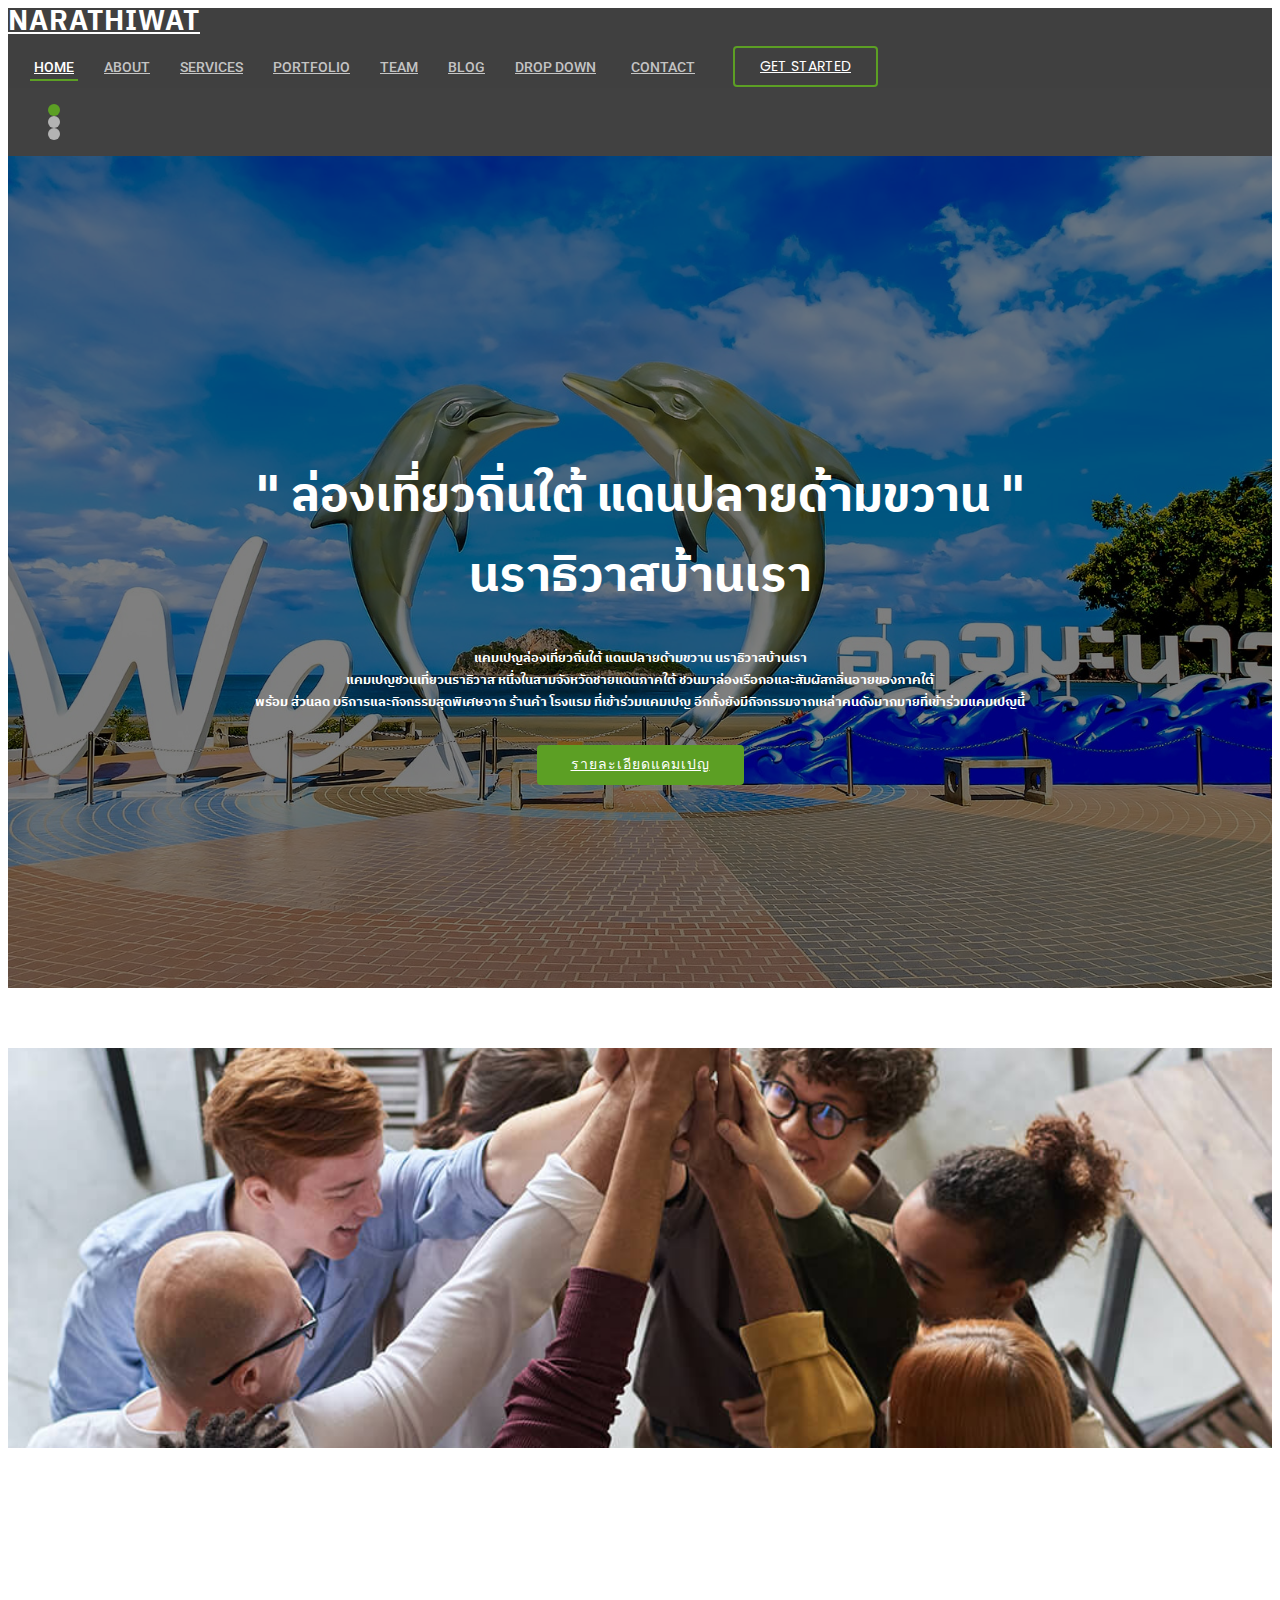
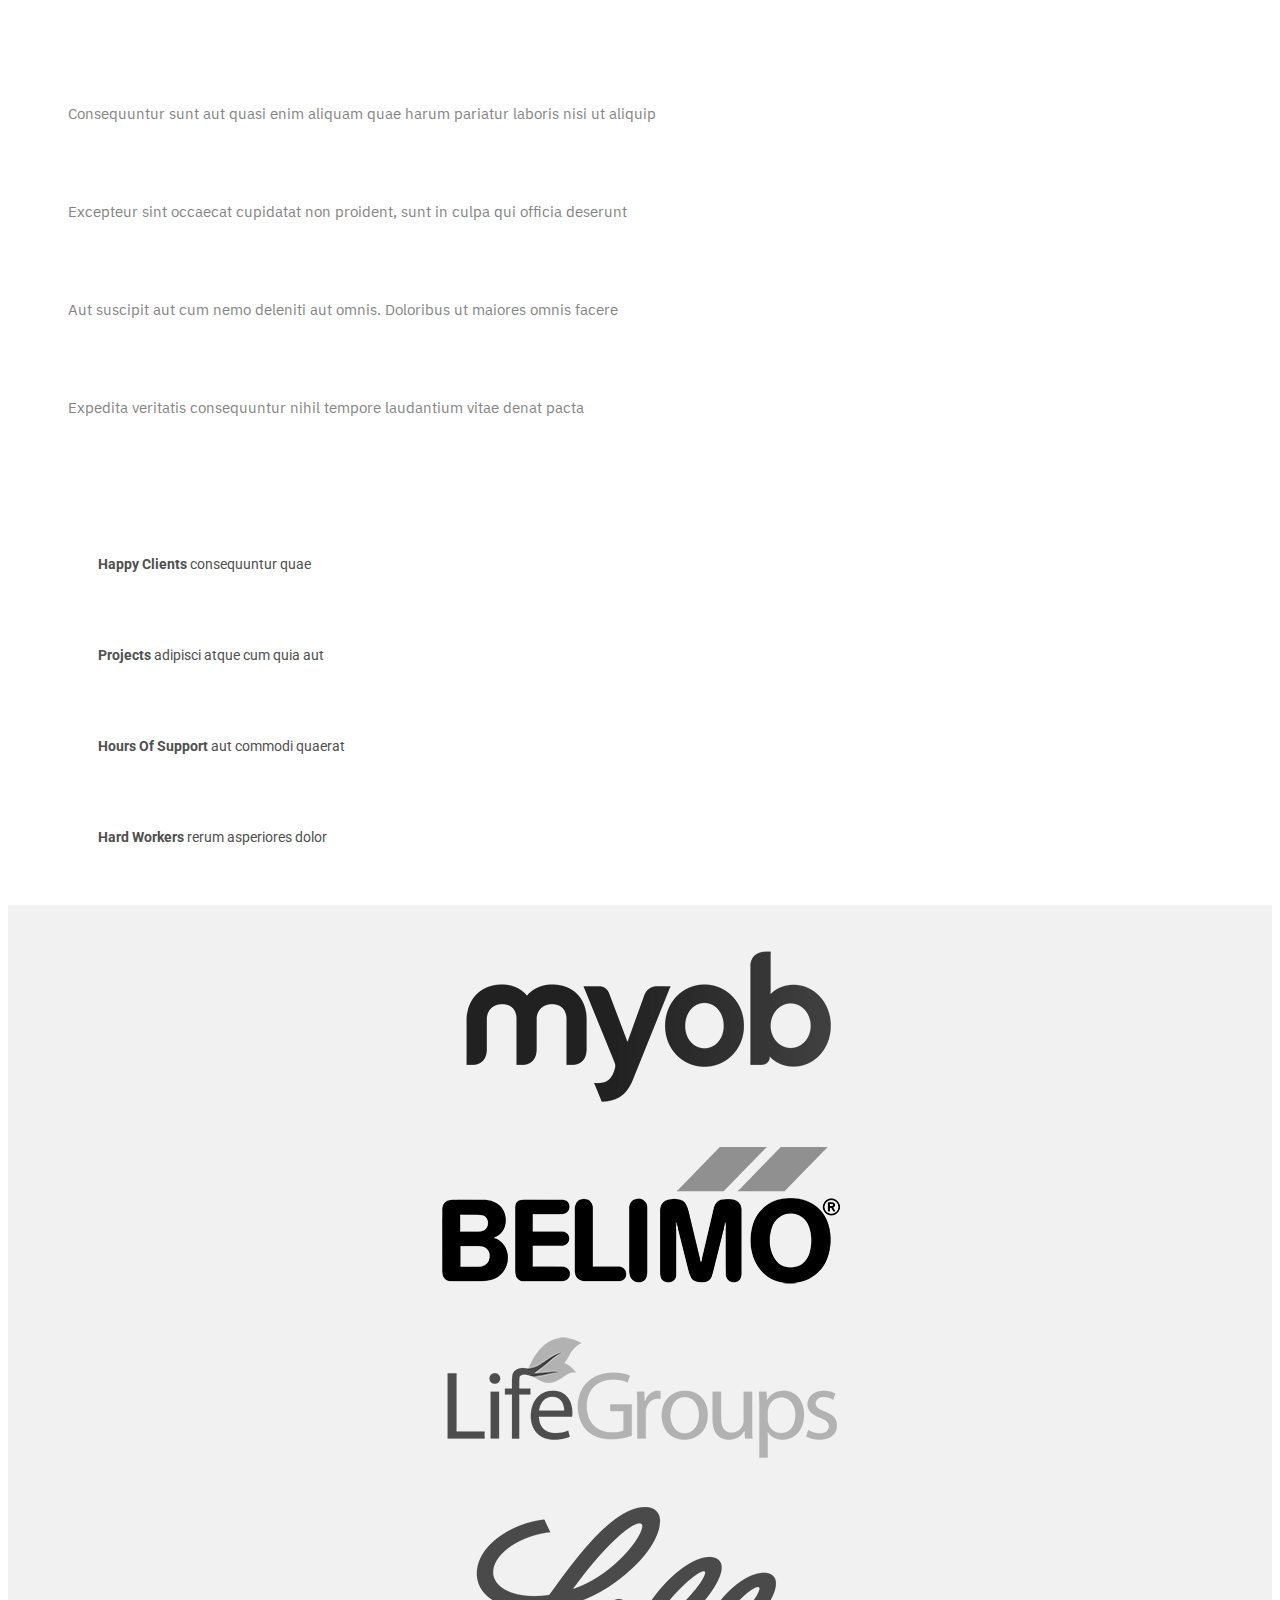
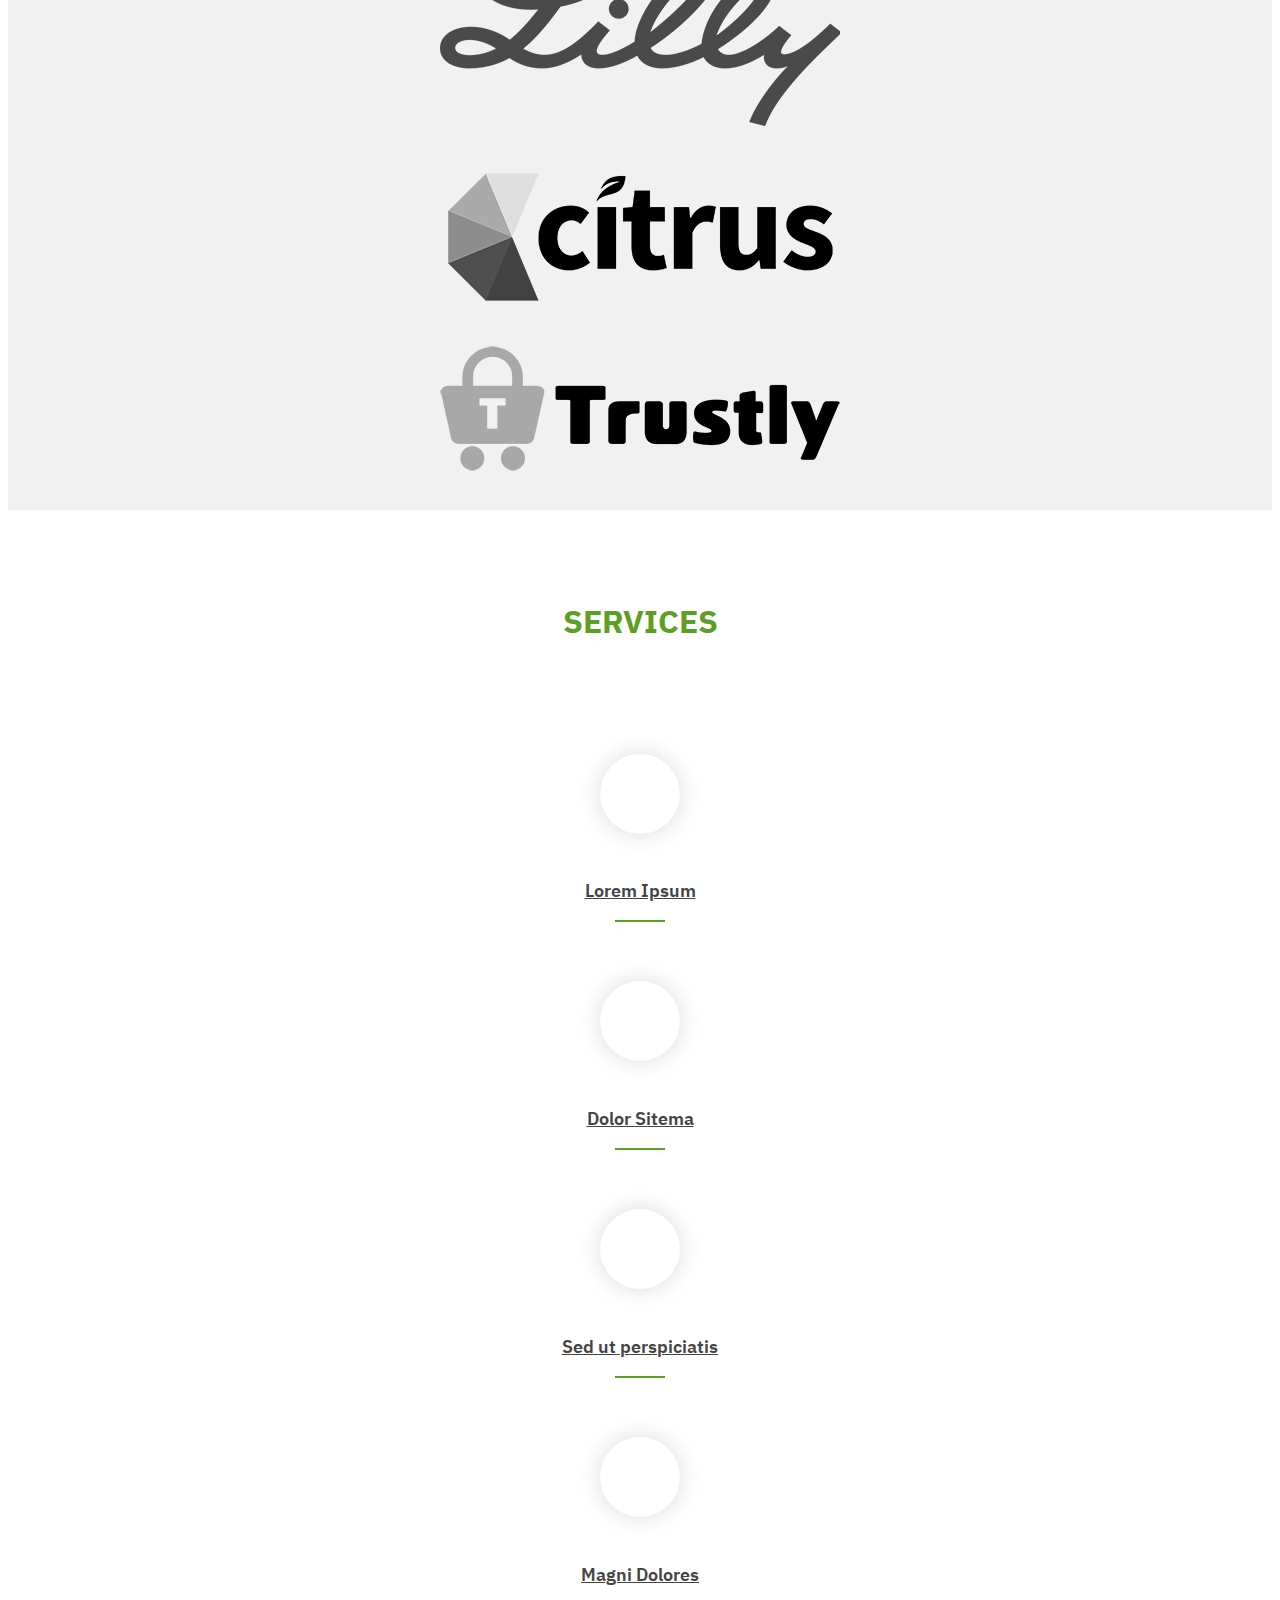
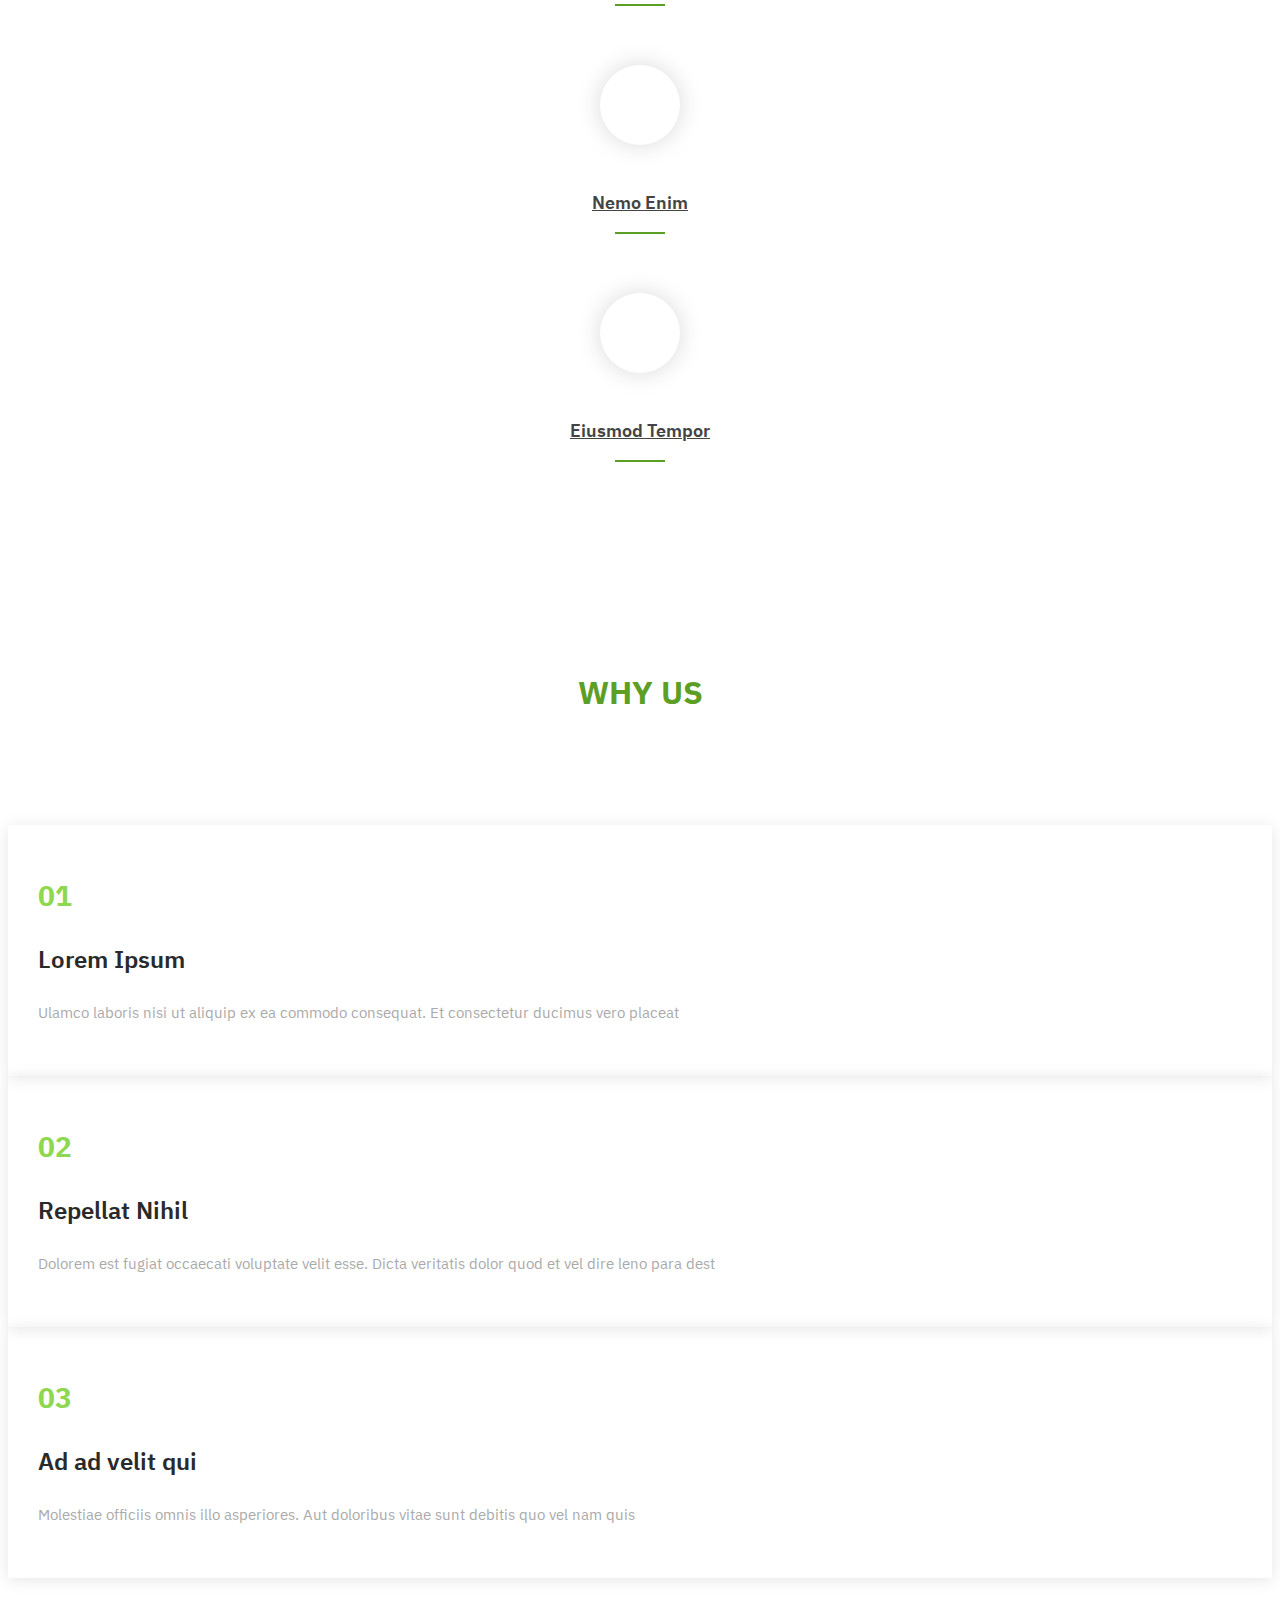
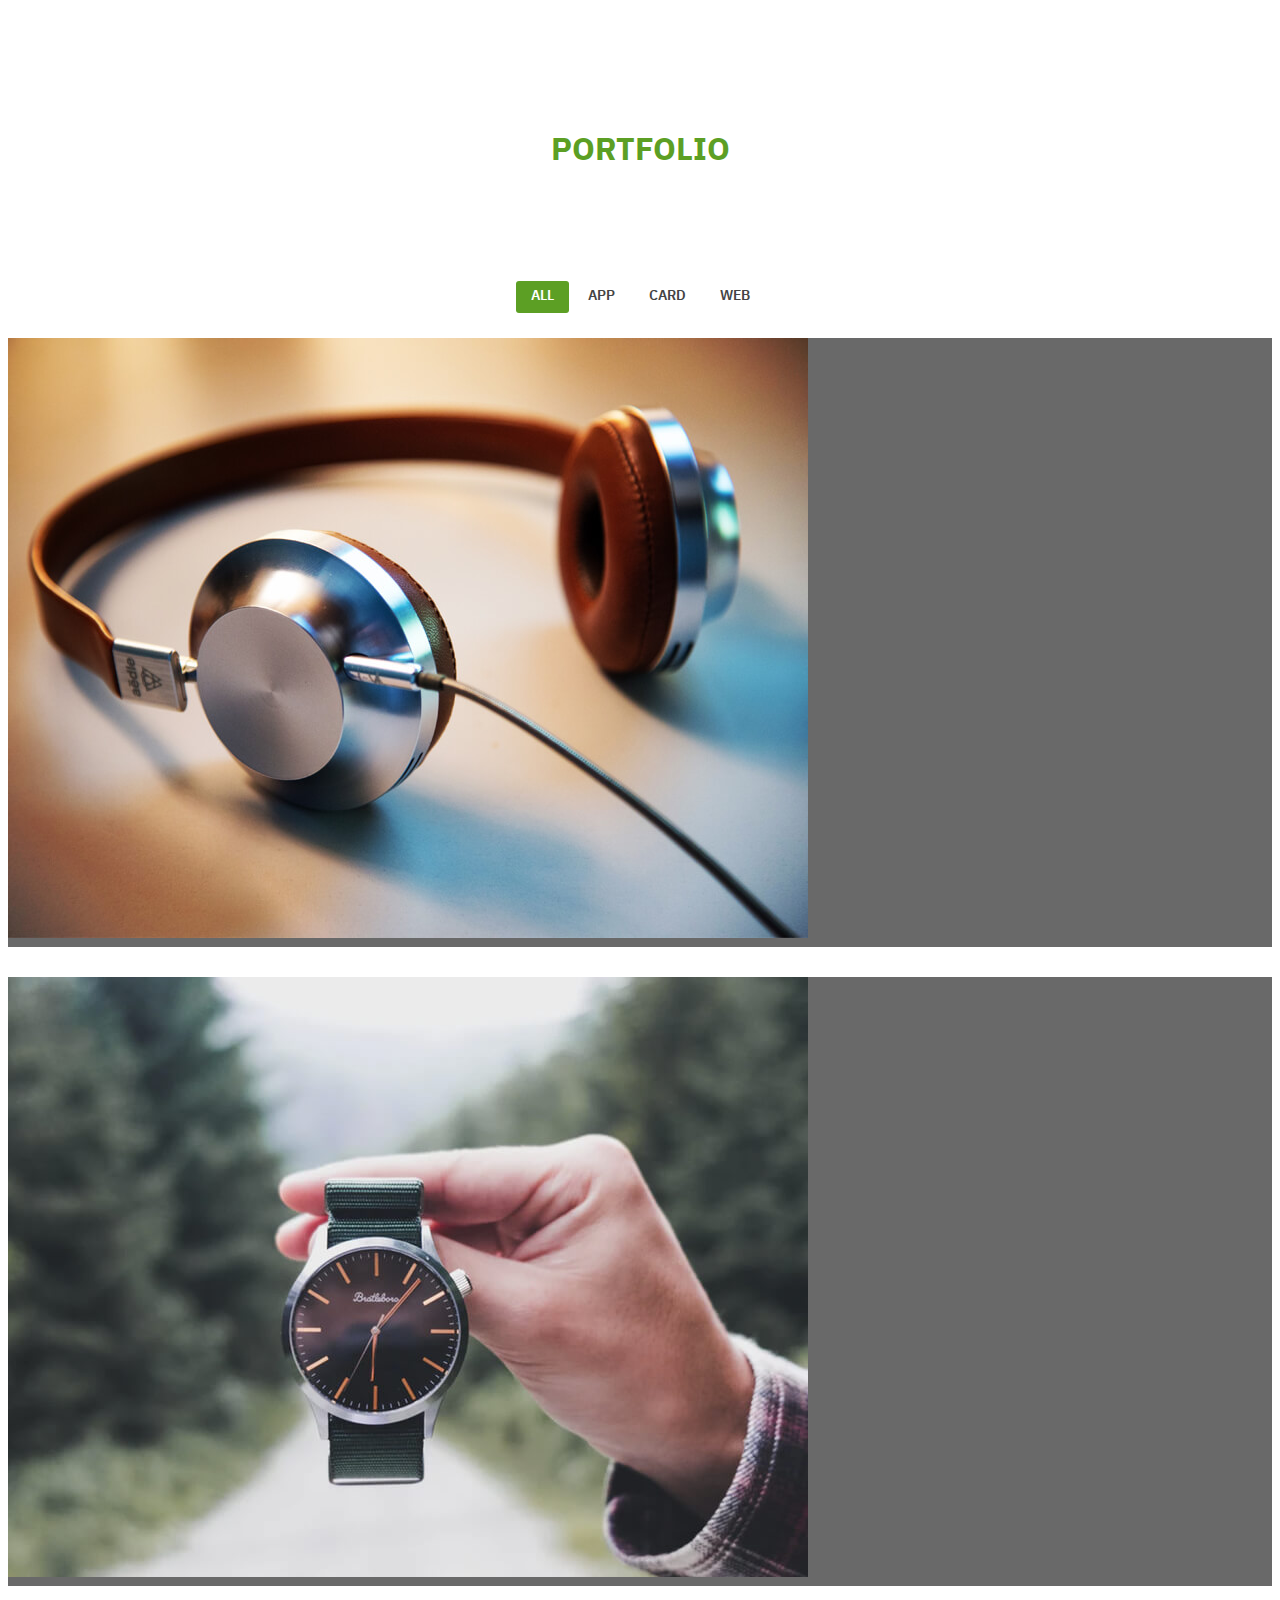
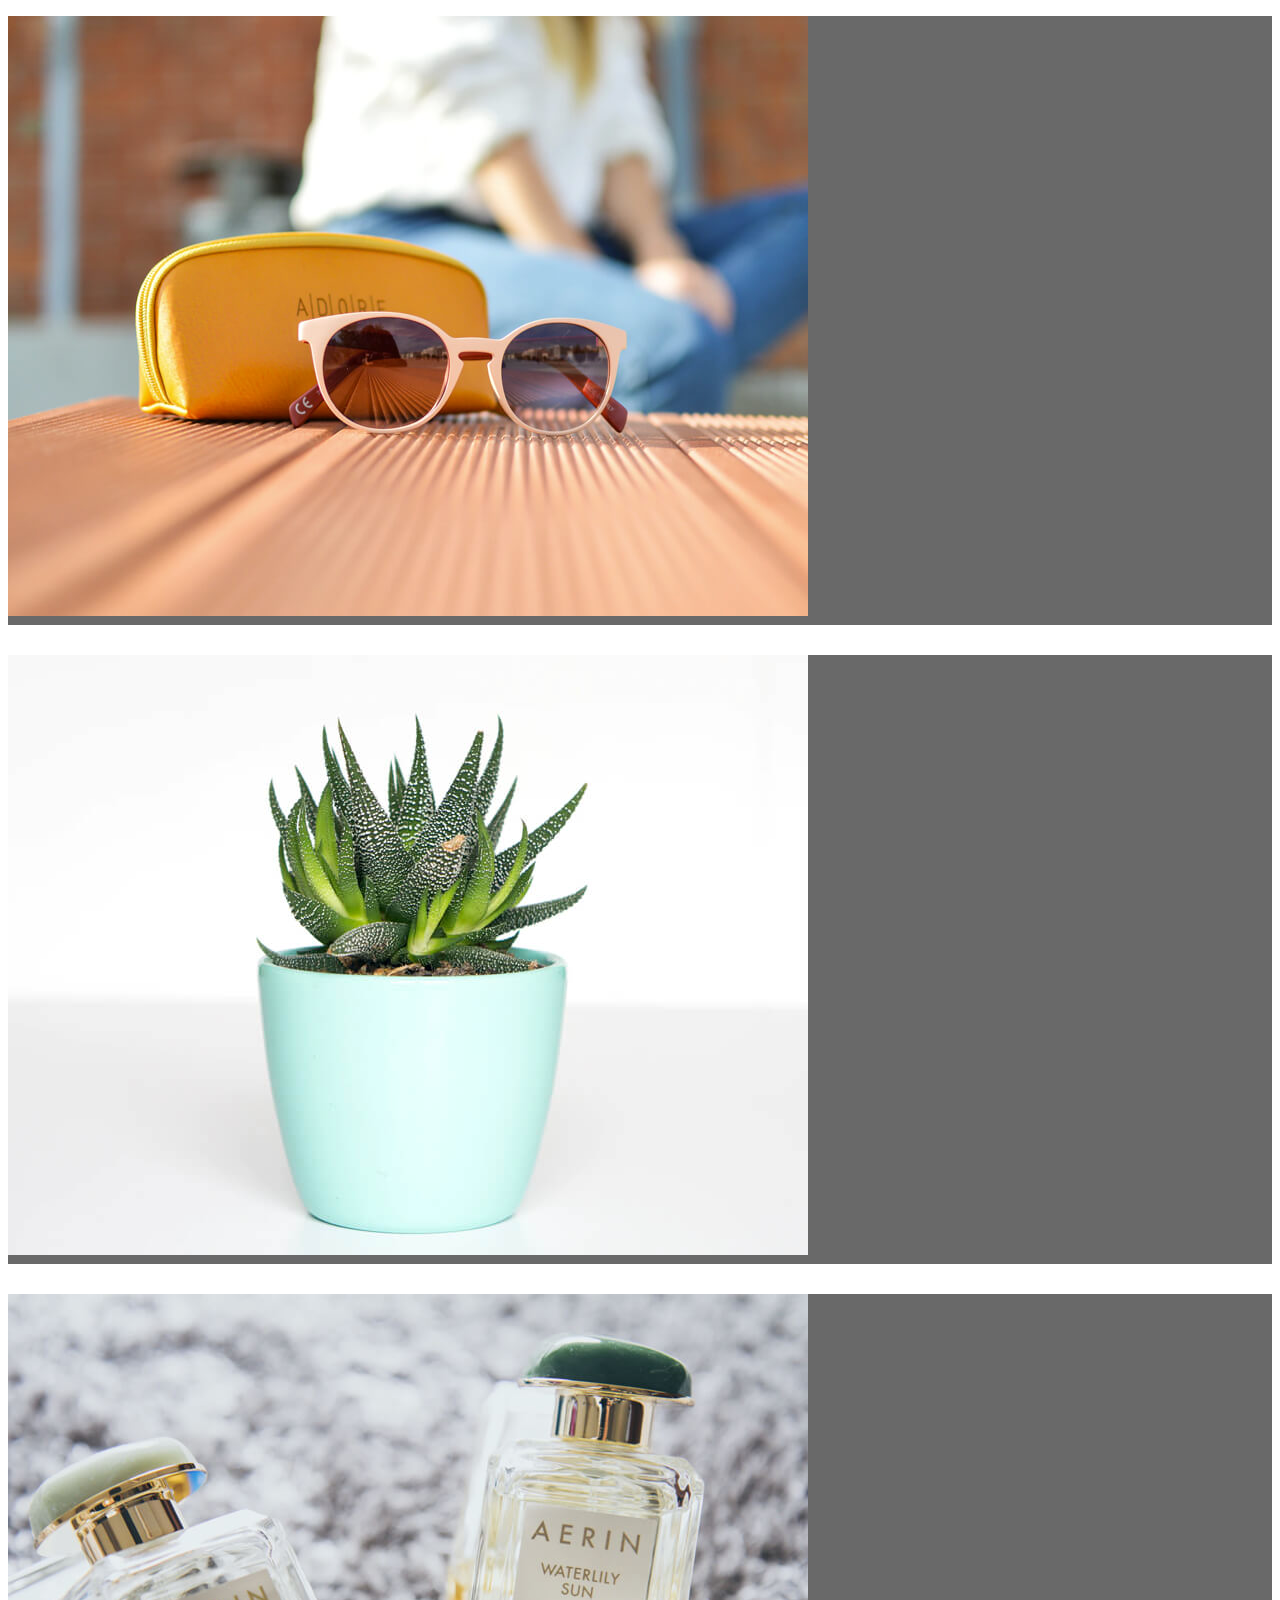
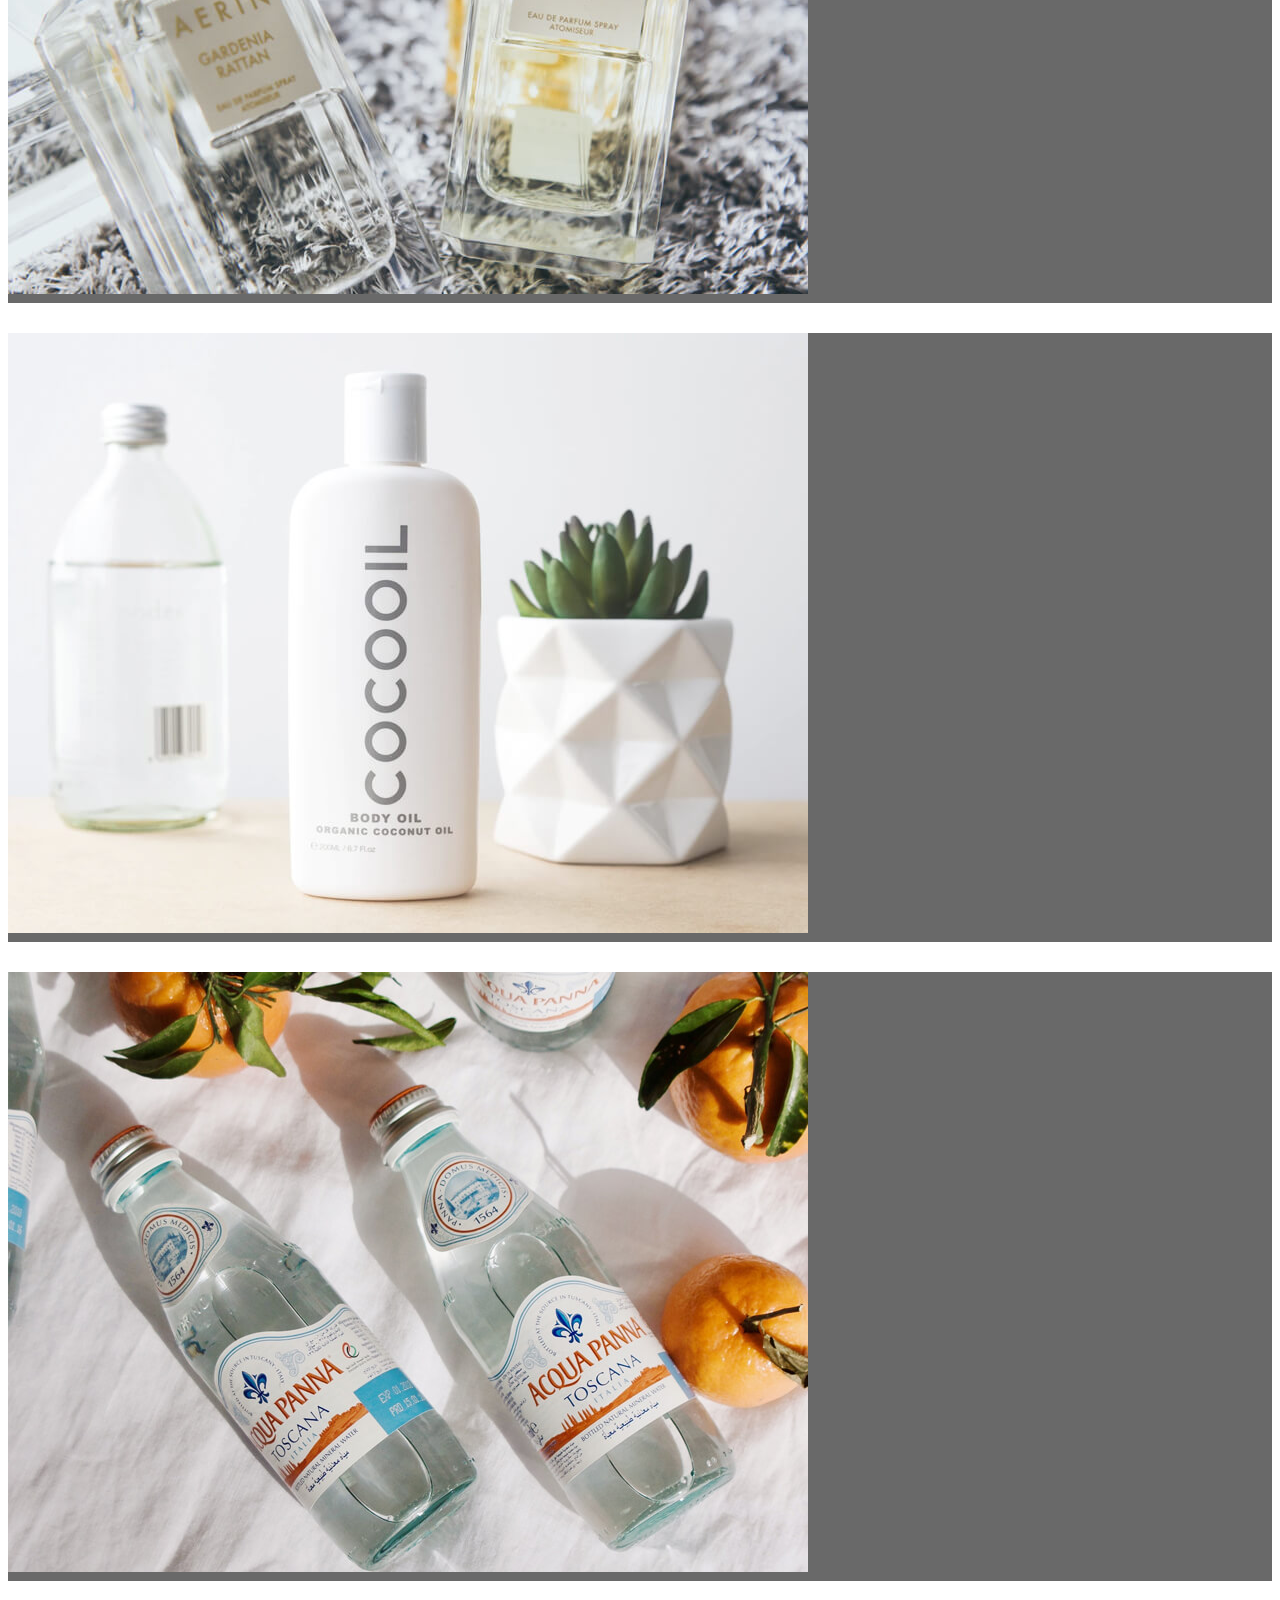
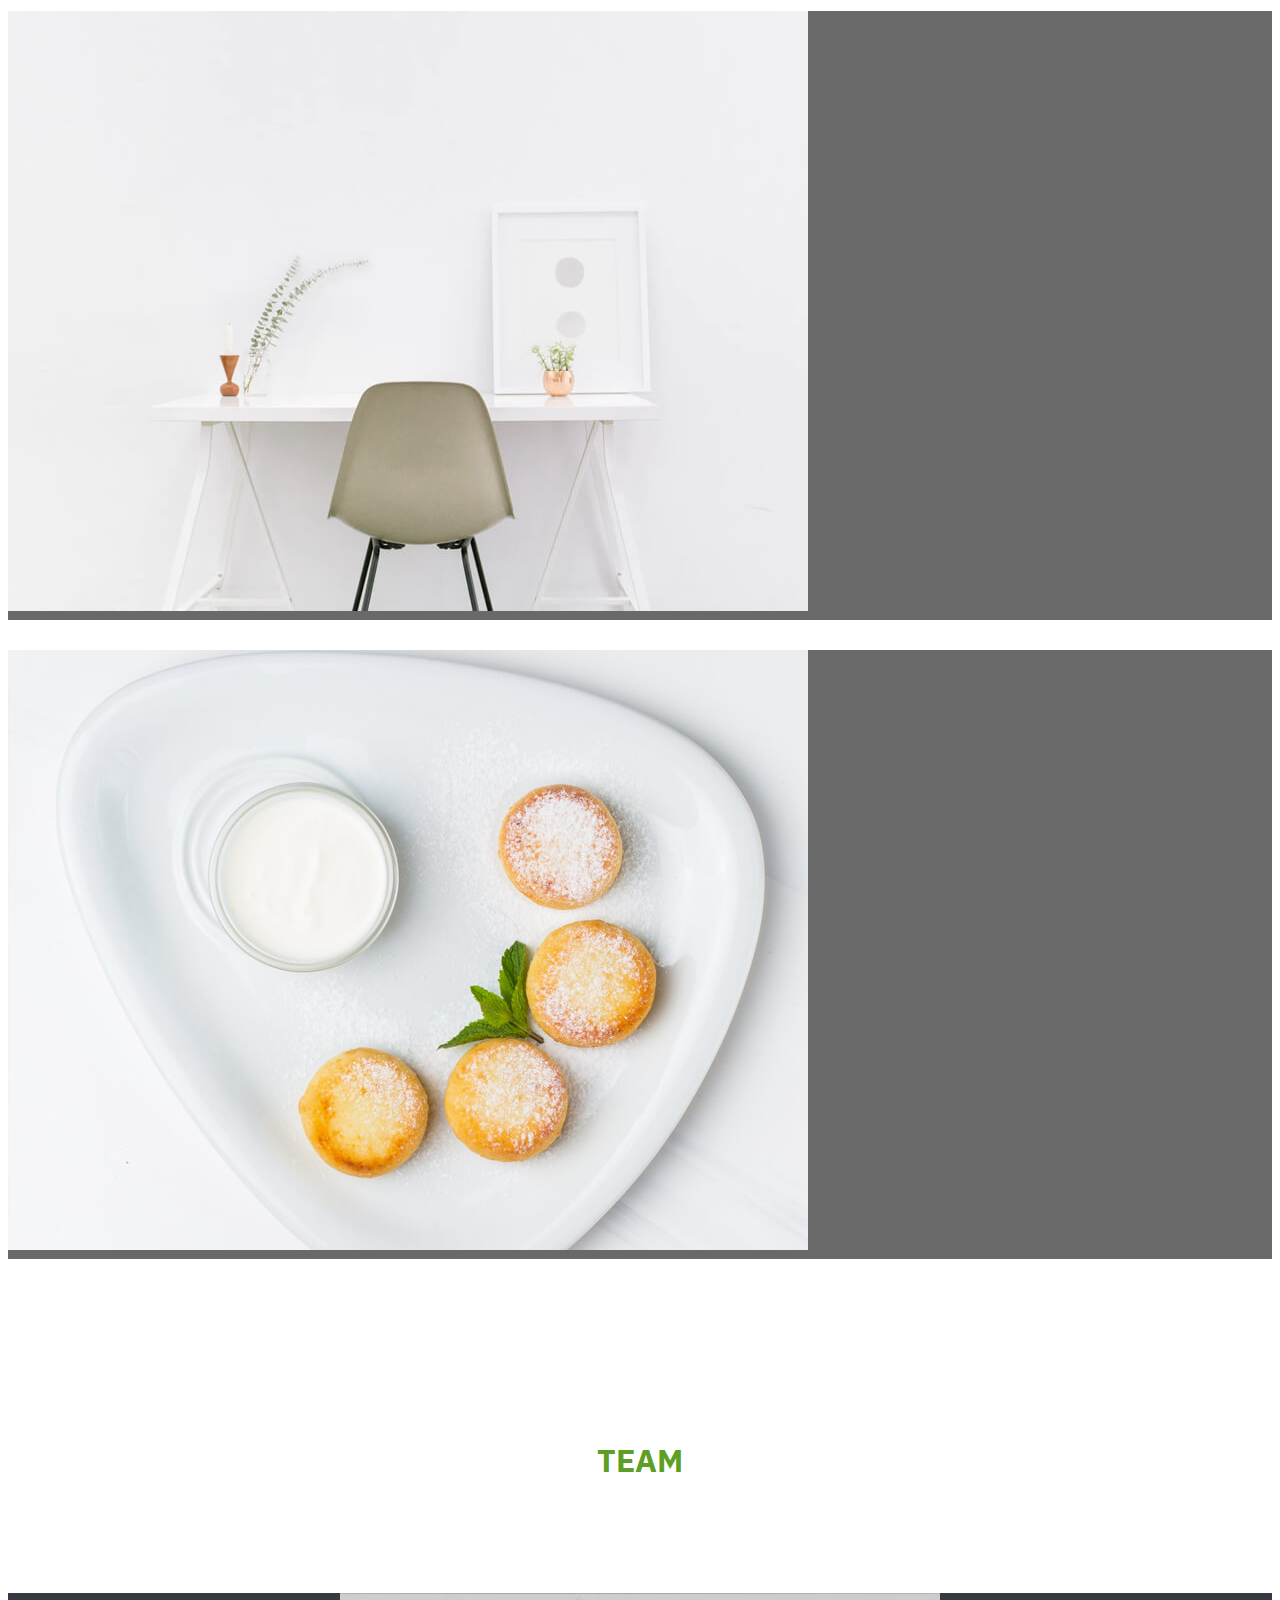
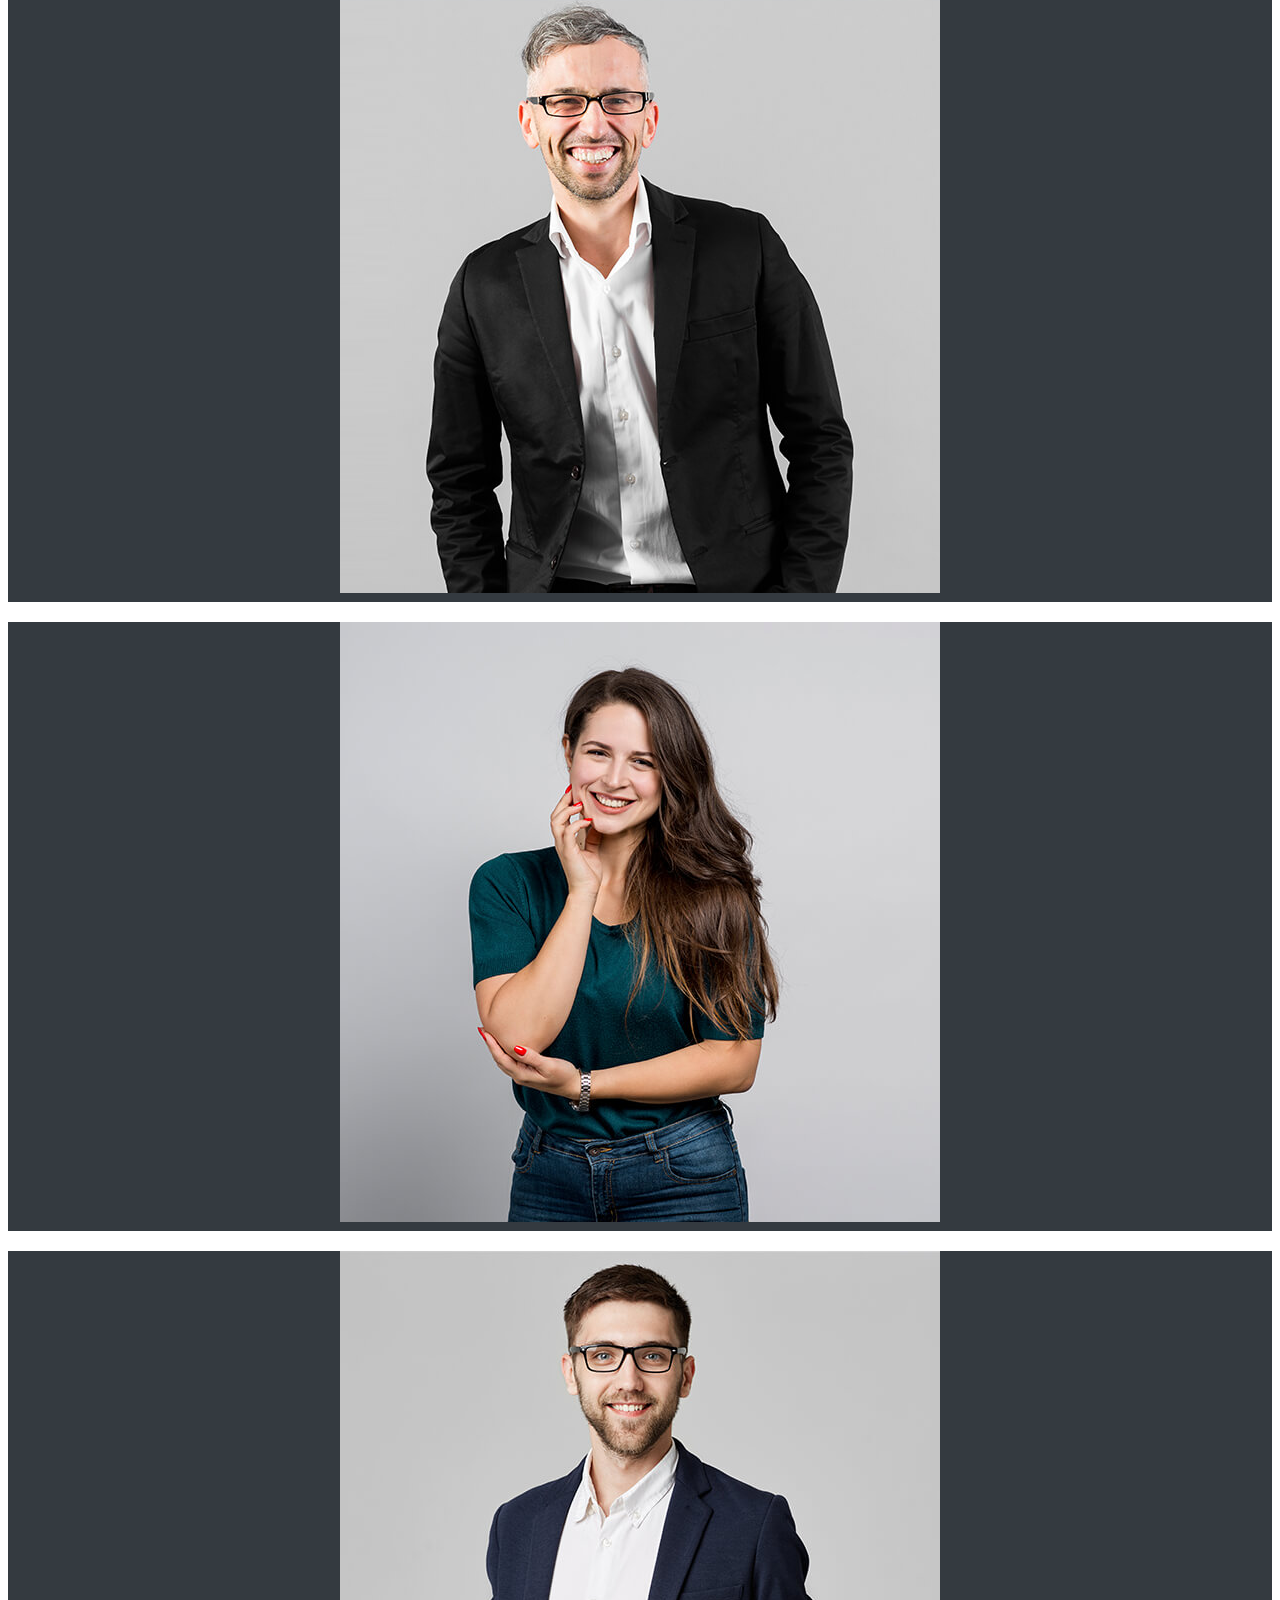
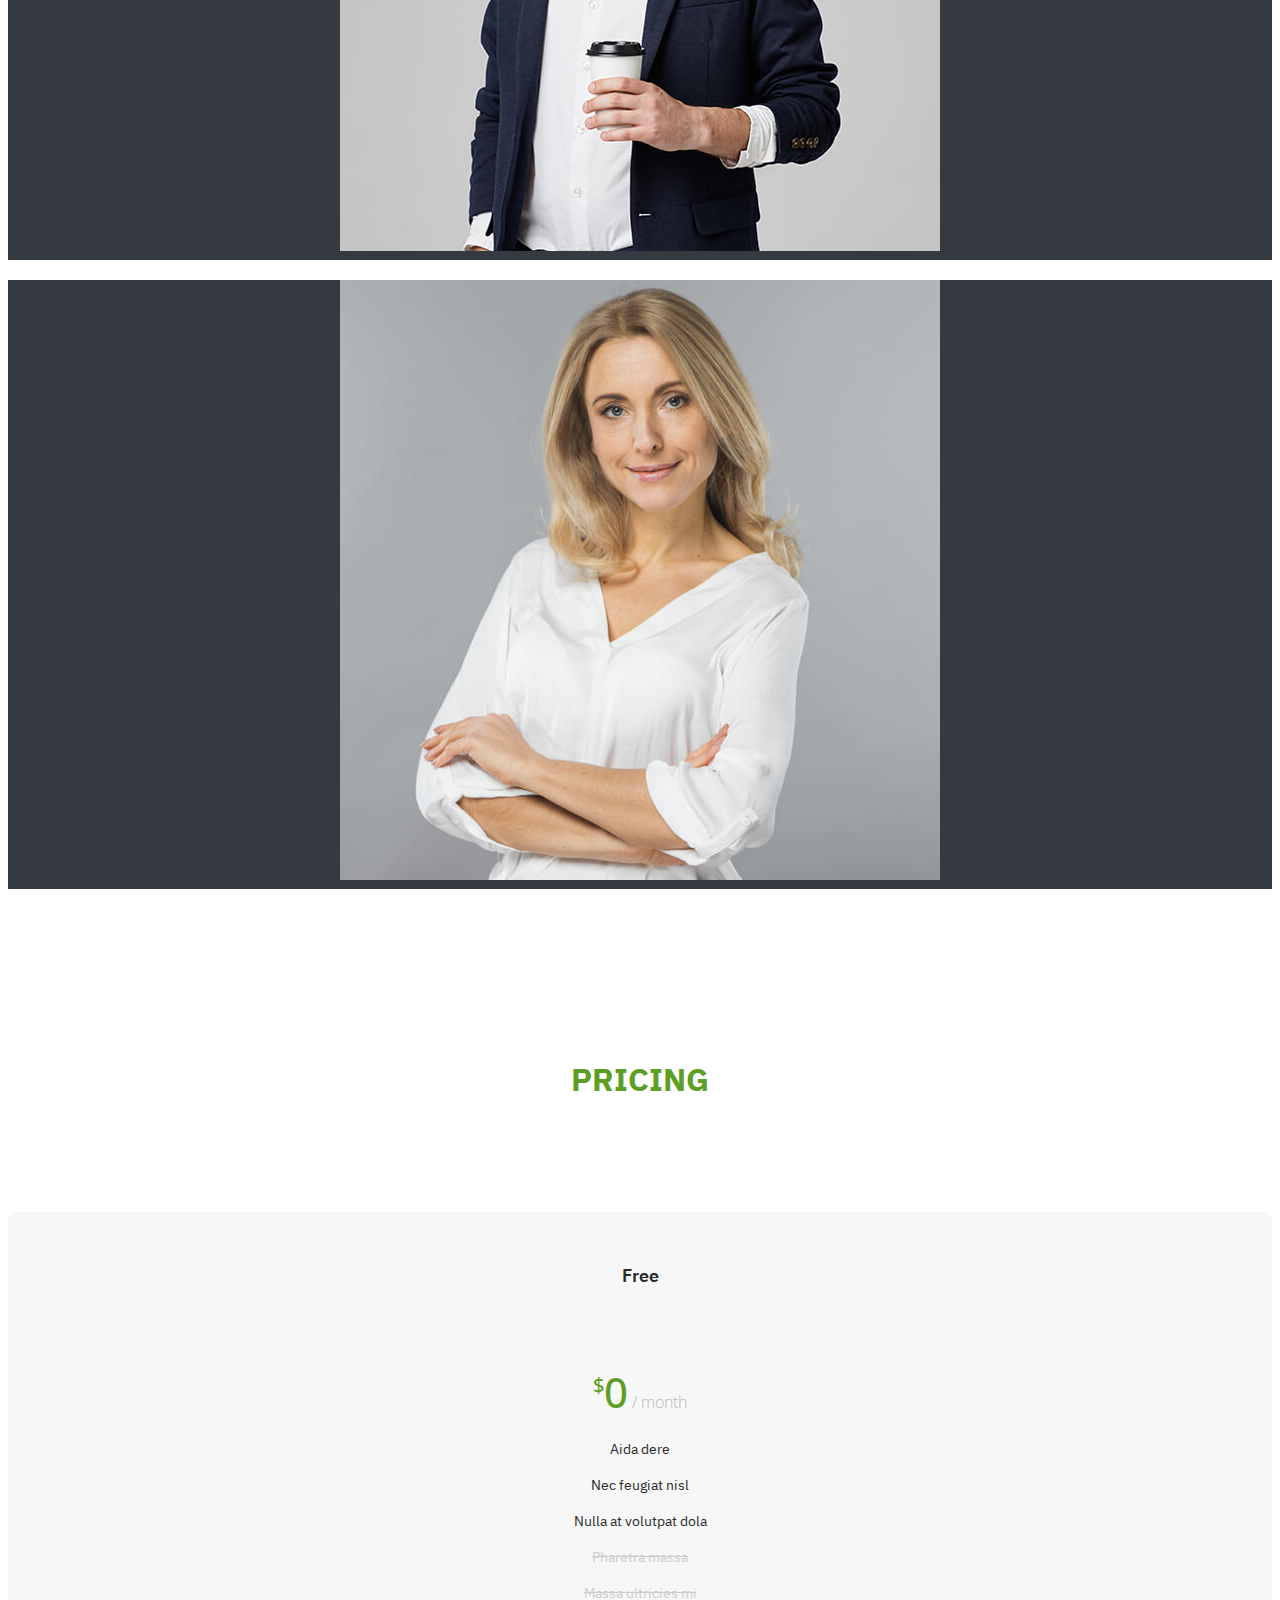
==== index.html @ 97e3cbc6 "Add files via upload" ====
<!DOCTYPE html>
<html lang="en">
  <head>
    <meta http-equiv="content-type" content="text/html; charset=utf-8">
    <meta content="width=device-width, initial-scale=1.0" name="viewport">
    <title>Groovin Bootstrap Template - Index</title>
    <meta content="" name="description">
    <meta content="" name="keywords">
    <!-- Favicons -->
    <link href="assets/img/favicon.png" rel="icon">
    <link href="assets/img/apple-touch-icon.png" rel="apple-touch-icon">
    <!-- Google Fonts -->
    <link href="https://fonts.googleapis.com/css?family=Open+Sans:300,300i,400,400i,600,600i,700,700i%7CRoboto:300,300i,400,400i,500,500i,600,600i,700,700i%7CPoppins:300,300i,400,400i,500,500i,600,600i,700,700i"

      rel="stylesheet">
    <link href="https://fonts.googleapis.com/css2?family=IBM+Plex+Sans+Thai:wght@400&amp;family=Kanit:wght@300&amp;family=Noto+Sans+Thai&amp;display=swap"

      rel="stylesheet">
    <!-- Vendor CSS Files -->
    <link href="assets/vendor/animate.css/animate.min.css" rel="stylesheet">
    <link href="assets/vendor/bootstrap/css/bootstrap.min.css" rel="stylesheet">
    <link href="assets/vendor/bootstrap-icons/bootstrap-icons.css" rel="stylesheet">
    <link href="assets/vendor/boxicons/css/boxicons.min.css" rel="stylesheet">
    <link href="assets/vendor/glightbox/css/glightbox.min.css" rel="stylesheet">
    <link href="assets/vendor/swiper/swiper-bundle.min.css" rel="stylesheet">
    <!-- Template Main CSS File -->
    <link href="assets/css/style.css" rel="stylesheet">
    <!-- =======================================================
  * Template Name: Groovin - v4.10.0  * Template URL: https://bootstrapmade.com/groovin-free-bootstrap-theme/  * Author: BootstrapMade.com  * License: https://bootstrapmade.com/license/  ======================================================== -->
  </head>
  <body>
    <!-- ======= Header ======= -->
    <header id="header" class="fixed-top d-flex align-items-center">
      <div class="container d-flex align-items-center justify-content-between">
        <h1 class="logo"><a href="index.html">Narathiwat</a></h1>
        <!-- Uncomment below if you prefer to use an image logo -->
        <!-- <a href="index.html" class="logo"><img src="assets/img/logo.png" alt="" class="img-fluid"></a>-->
        <nav id="navbar" class="navbar">
          <ul>
            <li><a class="nav-link scrollto active" href="#hero">Home</a></li>
            <li><a class="nav-link scrollto" href="#about">About</a></li>
            <li><a class="nav-link scrollto" href="#services">Services</a></li>
            <li><a class="nav-link scrollto " href="#portfolio">Portfolio</a></li>
            <li><a class="nav-link scrollto" href="#team">Team</a></li>
            <li><a href="blog.html">Blog</a></li>
            <li class="dropdown"><a href="#"><span>Drop Down</span> <i class="bi bi-chevron-down"></i></a>
              <ul>
                <li><a href="#">Drop Down 1</a></li>
                <li class="dropdown"><a href="#"><span>Deep Drop Down</span> <i

                      class="bi bi-chevron-right"></i></a>
                  <ul>
                    <li><a href="#">Deep Drop Down 1</a></li>
                    <li><a href="#">Deep Drop Down 2</a></li>
                    <li><a href="#">Deep Drop Down 3</a></li>
                    <li><a href="#">Deep Drop Down 4</a></li>
                    <li><a href="#">Deep Drop Down 5</a></li>
                  </ul>
                </li>
                <li><a href="#">Drop Down 2</a></li>
                <li><a href="#">Drop Down 3</a></li>
                <li><a href="#">Drop Down 4</a></li>
              </ul>
            </li>
            <li><a class="nav-link scrollto" href="#contact">Contact</a></li>
            <li><a class="getstarted scrollto" href="#about">Get Started</a></li>
          </ul>
          <i class="bi bi-list mobile-nav-toggle"></i> </nav>
        <!-- .navbar --> </div>
    </header>
    <!-- End Header -->
    <!-- ======= Hero Section ======= -->
    <section id="hero">
      <div class="hero-container">
        <div id="heroCarousel" data-bs-interval="5000" class="carousel slide carousel-fade"

          data-bs-ride="carousel">
          <ol class="carousel-indicators" id="hero-carousel-indicators">
          </ol>
          <div class="carousel-inner" role="listbox">
            <!-- Slide 1 -->
            <div class="carousel-item active" style="background-image: url(assets/img/slide/slide-1.jpg);">
              <div class="carousel-container">
                <div class="carousel-content">
                  <h2 class="animate__animated animate__fadeInDown"> "
                    ล่องเที่ยวถิ่นใต้ แดนปลายด้ามขวาน " <br>
                    นราธิวาสบ้านเรา </h2>
                  <h5 class="animate__animated animate__fadeInUp">
                    แคมเปญล่องเที่ยวถิ่นใต้ แดนปลายด้ามขวาน นราธิวาสบ้านเรา<br>
                    แคมเปญชวนเที่ยวนราธิวาส หนึ่งในสามจังหวัดชายแดนภาคใต้
                    ชวนมาล่องเรือกอและสัมผัสกลิ่นอายของภาคใต้<br>
                    พร้อม ส่วนลด
                    บริการและกิจกรรมสุดพิเศษจาก ร้านค้า โรงแรม ที่เข้าร่วมแคมเปญ
                    อีกทั้งยังมีกิจกรรมจากเหล่าคนดังมากมายที่เข้าร่วมแคมเปญนี้ </h5>
                  <div> <a href="#about" class="btn-get-started animate__animated animate__fadeInUp scrollto">รายละเอียดแคมเปญ</a> </div>
                </div>
              </div>
            </div>
            <!-- Slide 2 -->
            <div class="carousel-item" style="background-image: url(assets/img/slide/slide-2.jpg);">
              <div class="carousel-container">
                <div class="carousel-content">
                  <h2 class="animate__animated animate__fadeInDown">Lorem Ipsum
                    Dolor</h2>
                  <p class="animate__animated animate__fadeInUp">Ut velit est
                    quam dolor ad a aliquid qui aliquid. Sequi ea ut et est
                    quaerat sequi nihil ut aliquam. Occaecati alias dolorem
                    mollitia ut. Similique ea voluptatem. Esse doloremque
                    accusamus repellendus deleniti vel. Minus et tempore modi
                    architecto.</p>
                  <div> <a href="#about" class="btn-get-started animate__animated animate__fadeInUp scrollto">Read
                      More</a> </div>
                </div>
              </div>
            </div>
            <!-- Slide 3 -->
            <div class="carousel-item" style="background-image: url(assets/img/slide/slide-3.jpg);">
              <div class="carousel-container">
                <div class="carousel-content">
                  <h2 class="animate__animated animate__fadeInDown">Sequi ea ut
                    et est quaerat</h2>
                  <p class="animate__animated animate__fadeInUp">Ut velit est
                    quam dolor ad a aliquid qui aliquid. Sequi ea ut et est
                    quaerat sequi nihil ut aliquam. Occaecati alias dolorem
                    mollitia ut. Similique ea voluptatem. Esse doloremque
                    accusamus repellendus deleniti vel. Minus et tempore modi
                    architecto.</p>
                  <div> <a href="#about" class="btn-get-started animate__animated animate__fadeInUp scrollto">Read
                      More</a> </div>
                </div>
              </div>
            </div>
          </div>
          <a class="carousel-control-prev" href="#heroCarousel" role="button" data-bs-slide="prev">
            <span class="carousel-control-prev-icon bi bi-chevron-left" aria-hidden="true"></span>
          </a> <a class="carousel-control-next" href="#heroCarousel" role="button"

            data-bs-slide="next"> <span class="carousel-control-next-icon bi bi-chevron-right"

              aria-hidden="true"></span> </a> </div>
      </div>
    </section>
    <!-- End Hero -->
    <main id="main">
      <!-- ======= About Section ======= -->
      <section id="about" class="about">
        <div class="container">
          <div class="row no-gutters">
            <div class="image col-xl-5 d-flex align-items-stretch justify-content-center justify-content-lg-start"></div>
            <div class="col-xl-7 ps-0 ps-lg-5 pe-lg-1 d-flex align-items-stretch">
              <div class="content d-flex flex-column justify-content-center">
                <h3>Voluptatem dignissimos provident quasi</h3>
                <p> Lorem ipsum dolor sit amet, consectetur adipiscing elit, sed
                  do eiusmod tempor incididunt ut labore et dolore magna aliqua.
                  Duis aute irure dolor in reprehenderit </p>
                <div class="row">
                  <div class="col-md-6 icon-box"> <i class="bx bx-receipt"></i>
                    <h4>Corporis voluptates sit</h4>
                    <p>Consequuntur sunt aut quasi enim aliquam quae harum
                      pariatur laboris nisi ut aliquip</p>
                  </div>
                  <div class="col-md-6 icon-box"> <i class="bx bx-cube-alt"></i>
                    <h4>Ullamco laboris nisi</h4>
                    <p>Excepteur sint occaecat cupidatat non proident, sunt in
                      culpa qui officia deserunt</p>
                  </div>
                  <div class="col-md-6 icon-box"> <i class="bx bx-images"></i>
                    <h4>Labore consequatur</h4>
                    <p>Aut suscipit aut cum nemo deleniti aut omnis. Doloribus
                      ut maiores omnis facere</p>
                  </div>
                  <div class="col-md-6 icon-box"> <i class="bx bx-shield"></i>
                    <h4>Beatae veritatis</h4>
                    <p>Expedita veritatis consequuntur nihil tempore laudantium
                      vitae denat pacta</p>
                  </div>
                </div>
              </div>
              <!-- End .content--> </div>
          </div>
        </div>
      </section>
      <!-- End About Section -->
      <!-- ======= Counts Section ======= -->
      <section id="counts" class="counts">
        <div class="container">
          <div class="row no-gutters">
            <div class="col-lg-3 col-md-6 d-md-flex align-items-md-stretch">
              <div class="count-box"> <i class="bi bi-emoji-smile"></i> <span

                  data-purecounter-start="0" data-purecounter-end="232" data-purecounter-duration="1"

                  class="purecounter"></span>
                <p><strong>Happy Clients</strong> consequuntur quae</p>
              </div>
            </div>
            <div class="col-lg-3 col-md-6 d-md-flex align-items-md-stretch">
              <div class="count-box"> <i class="bi bi-journal-richtext"></i> <span

                  data-purecounter-start="0" data-purecounter-end="521" data-purecounter-duration="1"

                  class="purecounter"></span>
                <p><strong>Projects</strong> adipisci atque cum quia aut</p>
              </div>
            </div>
            <div class="col-lg-3 col-md-6 d-md-flex align-items-md-stretch">
              <div class="count-box"> <i class="bi bi-headset"></i> <span data-purecounter-start="0"

                  data-purecounter-end="1463" data-purecounter-duration="1" class="purecounter"></span>
                <p><strong>Hours Of Support</strong> aut commodi quaerat</p>
              </div>
            </div>
            <div class="col-lg-3 col-md-6 d-md-flex align-items-md-stretch">
              <div class="count-box"> <i class="bi bi-people"></i> <span data-purecounter-start="0"

                  data-purecounter-end="15" data-purecounter-duration="1" class="purecounter"></span>
                <p><strong>Hard Workers</strong> rerum asperiores dolor</p>
              </div>
            </div>
          </div>
        </div>
      </section>
      <!-- End Counts Section -->
      <!-- ======= Clients Section ======= -->
      <section id="clients" class="clients section-bg">
        <div class="container">
          <div class="row">
            <div class="col-lg-2 col-md-4 col-6 d-flex align-items-center justify-content-center">
              <img src="assets/img/clients/client-1.png" class="img-fluid" alt="">
            </div>
            <div class="col-lg-2 col-md-4 col-6 d-flex align-items-center justify-content-center">
              <img src="assets/img/clients/client-2.png" class="img-fluid" alt="">
            </div>
            <div class="col-lg-2 col-md-4 col-6 d-flex align-items-center justify-content-center">
              <img src="assets/img/clients/client-3.png" class="img-fluid" alt="">
            </div>
            <div class="col-lg-2 col-md-4 col-6 d-flex align-items-center justify-content-center">
              <img src="assets/img/clients/client-4.png" class="img-fluid" alt="">
            </div>
            <div class="col-lg-2 col-md-4 col-6 d-flex align-items-center justify-content-center">
              <img src="assets/img/clients/client-5.png" class="img-fluid" alt="">
            </div>
            <div class="col-lg-2 col-md-4 col-6 d-flex align-items-center justify-content-center">
              <img src="assets/img/clients/client-6.png" class="img-fluid" alt="">
            </div>
          </div>
        </div>
      </section>
      <!-- End Clients Section -->
      <!-- ======= Services Section ======= -->
      <section id="services" class="services">
        <div class="container">
          <div class="section-title">
            <h2>Services</h2>
            <p>Magnam dolores commodi suscipit. Necessitatibus eius consequatur
              ex aliquid fuga eum quidem. Sit sint consectetur velit. Quisquam
              quos quisquam cupiditate. Et nemo qui impedit suscipit alias ea.
              Quia fugiat sit in iste officiis commodi quidem hic quas.</p>
          </div>
          <div class="row">
            <div class="col-lg-4 col-md-6 icon-box">
              <div class="icon"><i class="bi bi-briefcase"></i></div>
              <h4 class="title"><a href="">Lorem Ipsum</a></h4>
              <p class="description">Voluptatum deleniti atque corrupti quos
                dolores et quas molestias excepturi sint occaecati cupiditate
                non provident</p>
            </div>
            <div class="col-lg-4 col-md-6 icon-box">
              <div class="icon"><i class="bi bi-card-checklist"></i></div>
              <h4 class="title"><a href="">Dolor Sitema</a></h4>
              <p class="description">Minim veniam, quis nostrud exercitation
                ullamco laboris nisi ut aliquip ex ea commodo consequat tarad
                limino ata</p>
            </div>
            <div class="col-lg-4 col-md-6 icon-box">
              <div class="icon"><i class="bi bi-bar-chart"></i></div>
              <h4 class="title"><a href="">Sed ut perspiciatis</a></h4>
              <p class="description">Duis aute irure dolor in reprehenderit in
                voluptate velit esse cillum dolore eu fugiat nulla pariatur</p>
            </div>
            <div class="col-lg-4 col-md-6 icon-box">
              <div class="icon"><i class="bi bi-binoculars"></i></div>
              <h4 class="title"><a href="">Magni Dolores</a></h4>
              <p class="description">Excepteur sint occaecat cupidatat non
                proident, sunt in culpa qui officia deserunt mollit anim id est
                laborum</p>
            </div>
            <div class="col-lg-4 col-md-6 icon-box">
              <div class="icon"><i class="bi bi-brightness-high"></i></div>
              <h4 class="title"><a href="">Nemo Enim</a></h4>
              <p class="description">At vero eos et accusamus et iusto odio
                dignissimos ducimus qui blanditiis praesentium voluptatum
                deleniti atque</p>
            </div>
            <div class="col-lg-4 col-md-6 icon-box">
              <div class="icon"><i class="bi bi-calendar4-week"></i></div>
              <h4 class="title"><a href="">Eiusmod Tempor</a></h4>
              <p class="description">Et harum quidem rerum facilis est et
                expedita distinctio. Nam libero tempore, cum soluta nobis est
                eligendi</p>
            </div>
          </div>
        </div>
      </section>
      <!-- End Services Section -->
      <!-- ======= Why Us Section ======= -->
      <section id="why-us" class="why-us">
        <div class="container">
          <div class="section-title">
            <h2>Why Us</h2>
            <p>Magnam dolores commodi suscipit. Necessitatibus eius consequatur
              ex aliquid fuga eum quidem. Sit sint consectetur velit. Quisquam
              quos quisquam cupiditate. Et nemo qui impedit suscipit alias ea.
              Quia fugiat sit in iste officiis commodi quidem hic quas.</p>
          </div>
          <div class="row">
            <div class="col-lg-4">
              <div class="box"> <span>01</span>
                <h4>Lorem Ipsum</h4>
                <p>Ulamco laboris nisi ut aliquip ex ea commodo consequat. Et
                  consectetur ducimus vero placeat</p>
              </div>
            </div>
            <div class="col-lg-4 mt-4 mt-lg-0">
              <div class="box"> <span>02</span>
                <h4>Repellat Nihil</h4>
                <p>Dolorem est fugiat occaecati voluptate velit esse. Dicta
                  veritatis dolor quod et vel dire leno para dest</p>
              </div>
            </div>
            <div class="col-lg-4 mt-4 mt-lg-0">
              <div class="box"> <span>03</span>
                <h4> Ad ad velit qui</h4>
                <p>Molestiae officiis omnis illo asperiores. Aut doloribus vitae
                  sunt debitis quo vel nam quis</p>
              </div>
            </div>
          </div>
        </div>
      </section>
      <!-- End Why Us Section -->
      <!-- ======= Portfolio Section ======= -->
      <section id="portfolio" class="portfolio">
        <div class="container">
          <div class="section-title">
            <h2>Portfolio</h2>
            <p>Magnam dolores commodi suscipit. Necessitatibus eius consequatur
              ex aliquid fuga eum quidem. Sit sint consectetur velit. Quisquam
              quos quisquam cupiditate. Et nemo qui impedit suscipit alias ea.
              Quia fugiat sit in iste officiis commodi quidem hic quas.</p>
          </div>
          <div class="row">
            <div class="col-lg-12 d-flex justify-content-center">
              <ul id="portfolio-flters">
                <li data-filter="*" class="filter-active">All</li>
                <li data-filter=".filter-app">App</li>
                <li data-filter=".filter-card">Card</li>
                <li data-filter=".filter-web">Web</li>
              </ul>
            </div>
          </div>
          <div class="row portfolio-container">
            <div class="col-lg-4 col-md-6 portfolio-item filter-app">
              <div class="portfolio-wrap"> <img src="assets/img/portfolio/portfolio-1.jpg"

                  class="img-fluid" alt="">
                <div class="portfolio-info">
                  <h4>App 1</h4>
                  <p>App</p>
                  <div class="portfolio-links"> <a href="assets/img/portfolio/portfolio-1.jpg"

                      data-gallery="portfolioGallery" class="portfolio-lightbox"

                      title="App 1"><i class="bx bx-plus"></i></a> <a href="portfolio-details.html"

                      title="More Details"><i class="bx bx-link"></i></a> </div>
                </div>
              </div>
            </div>
            <div class="col-lg-4 col-md-6 portfolio-item filter-web">
              <div class="portfolio-wrap"> <img src="assets/img/portfolio/portfolio-2.jpg"

                  class="img-fluid" alt="">
                <div class="portfolio-info">
                  <h4>Web 3</h4>
                  <p>Web</p>
                  <div class="portfolio-links"> <a href="assets/img/portfolio/portfolio-2.jpg"

                      data-gallery="portfolioGallery" class="portfolio-lightbox"

                      title="Web 3"><i class="bx bx-plus"></i></a> <a href="portfolio-details.html"

                      title="More Details"><i class="bx bx-link"></i></a> </div>
                </div>
              </div>
            </div>
            <div class="col-lg-4 col-md-6 portfolio-item filter-app">
              <div class="portfolio-wrap"> <img src="assets/img/portfolio/portfolio-3.jpg"

                  class="img-fluid" alt="">
                <div class="portfolio-info">
                  <h4>App 2</h4>
                  <p>App</p>
                  <div class="portfolio-links"> <a href="assets/img/portfolio/portfolio-3.jpg"

                      data-gallery="portfolioGallery" class="portfolio-lightbox"

                      title="App 2"><i class="bx bx-plus"></i></a> <a href="portfolio-details.html"

                      title="More Details"><i class="bx bx-link"></i></a> </div>
                </div>
              </div>
            </div>
            <div class="col-lg-4 col-md-6 portfolio-item filter-card">
              <div class="portfolio-wrap"> <img src="assets/img/portfolio/portfolio-4.jpg"

                  class="img-fluid" alt="">
                <div class="portfolio-info">
                  <h4>Card 2</h4>
                  <p>Card</p>
                  <div class="portfolio-links"> <a href="assets/img/portfolio/portfolio-4.jpg"

                      data-gallery="portfolioGallery" class="portfolio-lightbox"

                      title="Card 2"><i class="bx bx-plus"></i></a> <a href="portfolio-details.html"

                      title="More Details"><i class="bx bx-link"></i></a> </div>
                </div>
              </div>
            </div>
            <div class="col-lg-4 col-md-6 portfolio-item filter-web">
              <div class="portfolio-wrap"> <img src="assets/img/portfolio/portfolio-5.jpg"

                  class="img-fluid" alt="">
                <div class="portfolio-info">
                  <h4>Web 2</h4>
                  <p>Web</p>
                  <div class="portfolio-links"> <a href="assets/img/portfolio/portfolio-5.jpg"

                      data-gallery="portfolioGallery" class="portfolio-lightbox"

                      title="Web 2"><i class="bx bx-plus"></i></a> <a href="portfolio-details.html"

                      title="More Details"><i class="bx bx-link"></i></a> </div>
                </div>
              </div>
            </div>
            <div class="col-lg-4 col-md-6 portfolio-item filter-app">
              <div class="portfolio-wrap"> <img src="assets/img/portfolio/portfolio-6.jpg"

                  class="img-fluid" alt="">
                <div class="portfolio-info">
                  <h4>App 3</h4>
                  <p>App</p>
                  <div class="portfolio-links"> <a href="assets/img/portfolio/portfolio-6.jpg"

                      data-gallery="portfolioGallery" class="portfolio-lightbox"

                      title="App 3"><i class="bx bx-plus"></i></a> <a href="portfolio-details.html"

                      title="More Details"><i class="bx bx-link"></i></a> </div>
                </div>
              </div>
            </div>
            <div class="col-lg-4 col-md-6 portfolio-item filter-card">
              <div class="portfolio-wrap"> <img src="assets/img/portfolio/portfolio-7.jpg"

                  class="img-fluid" alt="">
                <div class="portfolio-info">
                  <h4>Card 1</h4>
                  <p>Card</p>
                  <div class="portfolio-links"> <a href="assets/img/portfolio/portfolio-7.jpg"

                      data-gallery="portfolioGallery" class="portfolio-lightbox"

                      title="Card 1"><i class="bx bx-plus"></i></a> <a href="portfolio-details.html"

                      title="More Details"><i class="bx bx-link"></i></a> </div>
                </div>
              </div>
            </div>
            <div class="col-lg-4 col-md-6 portfolio-item filter-card">
              <div class="portfolio-wrap"> <img src="assets/img/portfolio/portfolio-8.jpg"

                  class="img-fluid" alt="">
                <div class="portfolio-info">
                  <h4>Card 3</h4>
                  <p>Card</p>
                  <div class="portfolio-links"> <a href="assets/img/portfolio/portfolio-8.jpg"

                      data-gallery="portfolioGallery" class="portfolio-lightbox"

                      title="Card 3"><i class="bx bx-plus"></i></a> <a href="portfolio-details.html"

                      title="More Details"><i class="bx bx-link"></i></a> </div>
                </div>
              </div>
            </div>
            <div class="col-lg-4 col-md-6 portfolio-item filter-web">
              <div class="portfolio-wrap"> <img src="assets/img/portfolio/portfolio-9.jpg"

                  class="img-fluid" alt="">
                <div class="portfolio-info">
                  <h4>Web 3</h4>
                  <p>Web</p>
                  <div class="portfolio-links"> <a href="assets/img/portfolio/portfolio-9.jpg"

                      data-gallery="portfolioGallery" class="portfolio-lightbox"

                      title="Web 3"><i class="bx bx-plus"></i></a> <a href="portfolio-details.html"

                      title="More Details"><i class="bx bx-link"></i></a> </div>
                </div>
              </div>
            </div>
          </div>
        </div>
      </section>
      <!-- End Portfolio Section -->
      <!-- ======= Team Section ======= -->
      <section id="team" class="team">
        <div class="container">
          <div class="section-title">
            <h2>Team</h2>
            <p>Magnam dolores commodi suscipit. Necessitatibus eius consequatur
              ex aliquid fuga eum quidem. Sit sint consectetur velit. Quisquam
              quos quisquam cupiditate. Et nemo qui impedit suscipit alias ea.
              Quia fugiat sit in iste officiis commodi quidem hic quas.</p>
          </div>
          <div class="row">
            <div class="col-xl-3 col-lg-4 col-md-6">
              <div class="member"> <img src="assets/img/team/team-1.jpg" class="img-fluid"

                  alt="">
                <div class="member-info">
                  <div class="member-info-content">
                    <h4>Walter White</h4>
                    <span>Chief Executive Officer</span>
                    <div class="social"> <a href=""><i class="bi bi-twitter"></i></a>
                      <a href=""><i class="bi bi-facebook"></i></a> <a href=""><i

                          class="bi bi-instagram"></i></a> <a href=""><i class="bi bi-linkedin"></i></a>
                    </div>
                  </div>
                </div>
              </div>
            </div>
            <div class="col-xl-3 col-lg-4 col-md-6" data-wow-delay="0.1s">
              <div class="member"> <img src="assets/img/team/team-2.jpg" class="img-fluid"

                  alt="">
                <div class="member-info">
                  <div class="member-info-content">
                    <h4>Sarah Jhonson</h4>
                    <span>Product Manager</span>
                    <div class="social"> <a href=""><i class="bi bi-twitter"></i></a>
                      <a href=""><i class="bi bi-facebook"></i></a> <a href=""><i

                          class="bi bi-instagram"></i></a> <a href=""><i class="bi bi-linkedin"></i></a>
                    </div>
                  </div>
                </div>
              </div>
            </div>
            <div class="col-xl-3 col-lg-4 col-md-6" data-wow-delay="0.2s">
              <div class="member"> <img src="assets/img/team/team-3.jpg" class="img-fluid"

                  alt="">
                <div class="member-info">
                  <div class="member-info-content">
                    <h4>William Anderson</h4>
                    <span>CTO</span>
                    <div class="social"> <a href=""><i class="bi bi-twitter"></i></a>
                      <a href=""><i class="bi bi-facebook"></i></a> <a href=""><i

                          class="bi bi-instagram"></i></a> <a href=""><i class="bi bi-linkedin"></i></a>
                    </div>
                  </div>
                </div>
              </div>
            </div>
            <div class="col-xl-3 col-lg-4 col-md-6" data-wow-delay="0.3s">
              <div class="member"> <img src="assets/img/team/team-4.jpg" class="img-fluid"

                  alt="">
                <div class="member-info">
                  <div class="member-info-content">
                    <h4>Amanda Jepson</h4>
                    <span>Accountant</span>
                    <div class="social"> <a href=""><i class="bi bi-twitter"></i></a>
                      <a href=""><i class="bi bi-facebook"></i></a> <a href=""><i

                          class="bi bi-instagram"></i></a> <a href=""><i class="bi bi-linkedin"></i></a>
                    </div>
                  </div>
                </div>
              </div>
            </div>
          </div>
        </div>
      </section>
      <!-- End Team Section -->
      <!-- ======= Pricing Section ======= -->
      <section id="pricing" class="pricing">
        <div class="container">
          <div class="section-title">
            <h2>Pricing</h2>
            <p>Magnam dolores commodi suscipit. Necessitatibus eius consequatur
              ex aliquid fuga eum quidem. Sit sint consectetur velit. Quisquam
              quos quisquam cupiditate. Et nemo qui impedit suscipit alias ea.
              Quia fugiat sit in iste officiis commodi quidem hic quas.</p>
          </div>
          <div class="row">
            <div class="col-lg-4 col-md-6">
              <div class="box">
                <h3>Free</h3>
                <h4><sup>$</sup>0<span> / month</span></h4>
                <ul>
                  <li>Aida dere</li>
                  <li>Nec feugiat nisl</li>
                  <li>Nulla at volutpat dola</li>
                  <li class="na">Pharetra massa</li>
                  <li class="na">Massa ultricies mi</li>
                </ul>
                <div class="btn-wrap"> <a href="#" class="btn-buy">Buy Now</a>
                </div>
              </div>
            </div>
            <div class="col-lg-4 col-md-6 mt-4 mt-md-0">
              <div class="box recommended">
                <h3>Business</h3>
                <h4><sup>$</sup>19<span> / month</span></h4>
                <ul>
                  <li>Aida dere</li>
                  <li>Nec feugiat nisl</li>
                  <li>Nulla at volutpat dola</li>
                  <li>Pharetra massa</li>
                  <li class="na">Massa ultricies mi</li>
                </ul>
                <div class="btn-wrap"> <a href="#" class="btn-buy">Buy Now</a>
                </div>
              </div>
            </div>
            <div class="col-lg-4 col-md-6 mt-4 mt-lg-0">
              <div class="box">
                <h3>Developer</h3>
                <h4><sup>$</sup>29<span> / month</span></h4>
                <ul>
                  <li>Aida dere</li>
                  <li>Nec feugiat nisl</li>
                  <li>Nulla at volutpat dola</li>
                  <li>Pharetra massa</li>
                  <li>Massa ultricies mi</li>
                </ul>
                <div class="btn-wrap"> <a href="#" class="btn-buy">Buy Now</a>
                </div>
              </div>
            </div>
          </div>
        </div>
      </section>
      <!-- End Pricing Section -->
      <!-- ======= Frequently Asked Questions Section ======= -->
      <section id="faq" class="faq section-bg">
        <div class="container">
          <div class="section-title">
            <h2>Frequently Asked Questions</h2>
            <p>Magnam dolores commodi suscipit. Necessitatibus eius consequatur
              ex aliquid fuga eum quidem. Sit sint consectetur velit. Quisquam
              quos quisquam cupiditate. Et nemo qui impedit suscipit alias ea.
              Quia fugiat sit in iste officiis commodi quidem hic quas.</p>
          </div>
          <div class="faq-list">
            <ul>
              <li data-aos="fade-up"> <i class="bx bx-help-circle icon-help"></i>
                <a data-bs-toggle="collapse" class="collapse" data-bs-target="#faq-list-1">Non
                  consectetur a erat nam at lectus urna duis? <i class="bx bx-chevron-down icon-show"></i><i

                    class="bx bx-chevron-up icon-close"></i></a>
                <div id="faq-list-1" class="collapse show" data-bs-parent=".faq-list">
                  <p> Feugiat pretium nibh ipsum consequat. Tempus iaculis urna
                    id volutpat lacus laoreet non curabitur gravida. Venenatis
                    lectus magna fringilla urna porttitor rhoncus dolor purus
                    non. </p>
                </div>
              </li>
              <li data-aos="fade-up" data-aos-delay="100"> <i class="bx bx-help-circle icon-help"></i>
                <a data-bs-toggle="collapse" data-bs-target="#faq-list-2" class="collapsed">Feugiat
                  scelerisque varius morbi enim nunc? <i class="bx bx-chevron-down icon-show"></i><i

                    class="bx bx-chevron-up icon-close"></i></a>
                <div id="faq-list-2" class="collapse" data-bs-parent=".faq-list">
                  <p> Dolor sit amet consectetur adipiscing elit pellentesque
                    habitant morbi. Id interdum velit laoreet id donec ultrices.
                    Fringilla phasellus faucibus scelerisque eleifend donec
                    pretium. Est pellentesque elit ullamcorper dignissim. Mauris
                    ultrices eros in cursus turpis massa tincidunt dui. </p>
                </div>
              </li>
              <li data-aos="fade-up" data-aos-delay="200"> <i class="bx bx-help-circle icon-help"></i>
                <a data-bs-toggle="collapse" data-bs-target="#faq-list-3" class="collapsed">Dolor
                  sit amet consectetur adipiscing elit? <i class="bx bx-chevron-down icon-show"></i><i

                    class="bx bx-chevron-up icon-close"></i></a>
                <div id="faq-list-3" class="collapse" data-bs-parent=".faq-list">
                  <p> Eleifend mi in nulla posuere sollicitudin aliquam ultrices
                    sagittis orci. Faucibus pulvinar elementum integer enim. Sem
                    nulla pharetra diam sit amet nisl suscipit. Rutrum tellus
                    pellentesque eu tincidunt. Lectus urna duis convallis
                    convallis tellus. Urna molestie at elementum eu facilisis
                    sed odio morbi quis </p>
                </div>
              </li>
              <li data-aos="fade-up" data-aos-delay="300"> <i class="bx bx-help-circle icon-help"></i>
                <a data-bs-toggle="collapse" data-bs-target="#faq-list-4" class="collapsed">Tempus
                  quam pellentesque nec nam aliquam sem et tortor consequat? <i

                    class="bx bx-chevron-down icon-show"></i><i class="bx bx-chevron-up icon-close"></i></a>
                <div id="faq-list-4" class="collapse" data-bs-parent=".faq-list">
                  <p> Molestie a iaculis at erat pellentesque adipiscing
                    commodo. Dignissim suspendisse in est ante in. Nunc vel
                    risus commodo viverra maecenas accumsan. Sit amet nisl
                    suscipit adipiscing bibendum est. Purus gravida quis blandit
                    turpis cursus in. </p>
                </div>
              </li>
              <li data-aos="fade-up" data-aos-delay="400"> <i class="bx bx-help-circle icon-help"></i>
                <a data-bs-toggle="collapse" data-bs-target="#faq-list-5" class="collapsed">Tortor
                  vitae purus faucibus ornare. Varius vel pharetra vel turpis
                  nunc eget lorem dolor? <i class="bx bx-chevron-down icon-show"></i><i

                    class="bx bx-chevron-up icon-close"></i></a>
                <div id="faq-list-5" class="collapse" data-bs-parent=".faq-list">
                  <p> Laoreet sit amet cursus sit amet dictum sit amet justo.
                    Mauris vitae ultricies leo integer malesuada nunc vel.
                    Tincidunt eget nullam non nisi est sit amet. Turpis nunc
                    eget lorem dolor sed. Ut venenatis tellus in metus vulputate
                    eu scelerisque. </p>
                </div>
              </li>
            </ul>
          </div>
        </div>
      </section>
      <!-- End Frequently Asked Questions Section -->
      <!-- ======= Contact Section ======= -->
      <section id="contact" class="contact">
        <div class="container">
          <div class="section-title">
            <h2>Contact</h2>
            <p>Magnam dolores commodi suscipit. Necessitatibus eius consequatur
              ex aliquid fuga eum quidem. Sit sint consectetur velit. Quisquam
              quos quisquam cupiditate. Et nemo qui impedit suscipit alias ea.
              Quia fugiat sit in iste officiis commodi quidem hic quas.</p>
          </div>
          <div class="row contact-info">
            <div class="col-md-4">
              <div class="contact-address"> <i class="bi bi-geo-alt"></i>
                <h3>Address</h3>
                <address>A108 Adam Street, NY 535022, USA</address>
              </div>
            </div>
            <div class="col-md-4">
              <div class="contact-phone"> <i class="bi bi-phone"></i>
                <h3>Phone Number</h3>
                <p><a href="tel:+155895548855">+1 5589 55488 55</a></p>
              </div>
            </div>
            <div class="col-md-4">
              <div class="contact-email"> <i class="bi bi-envelope"></i>
                <h3>Email</h3>
                <p><a href="mailto:info@example.com">info@example.com</a></p>
              </div>
            </div>
          </div>
          <div class="form">
            <form action="forms/contact.php" method="post" role="form" class="php-email-form">
              <div class="row">
                <div class="col-md-6 form-group"> <input name="name" class="form-control"

                    id="name" placeholder="Your Name" data-rule="minlen:4" data-msg="Please enter at least 4 chars"

                    type="text"> </div>
                <div class="col-md-6 form-group mt-3 mt-md-0"> <input class="form-control"

                    name="email" id="email" placeholder="Your Email" data-rule="email"

                    data-msg="Please enter a valid email" type="email"> </div>
              </div>
              <div class="form-group mt-3"> <input class="form-control" name="subject"

                  id="subject" placeholder="Subject" required="" type="text"> </div>
              <div class="form-group mt-3"> <textarea class="form-control" name="message"

rows="5" placeholder="Message" required=""></textarea> </div>
              <div class="my-3">
                <div class="loading">Loading</div>
                <div class="error-message"></div>
                <div class="sent-message">Your message has been sent. Thank you!</div>
              </div>
              <div class="text-center"><button type="submit">Send Message</button></div>
            </form>
          </div>
        </div>
      </section>
      <!-- End Contact Section --> </main>
    <!-- End #main -->
    <!-- ======= Footer ======= -->
    <footer id="footer">
      <div class="footer-top">
        <div class="container">
          <div class="row">
            <div class="col-lg-3 col-md-6">
              <div class="footer-info">
                <h3>Groovin</h3>
                <p> A108 Adam Street <br>
                  NY 535022, USA<br>
                  <br>
                  <strong>Phone:</strong> +1 5589 55488 55<br>
                  <strong>Email:</strong> info@example.com<br>
                </p>
                <div class="social-links mt-3"> <a href="#" class="twitter"><i

                      class="bx bxl-twitter"></i></a> <a href="#" class="facebook"><i

                      class="bx bxl-facebook"></i></a> <a href="#" class="instagram"><i

                      class="bx bxl-instagram"></i></a> <a href="#" class="google-plus"><i

                      class="bx bxl-skype"></i></a> <a href="#" class="linkedin"><i

                      class="bx bxl-linkedin"></i></a> </div>
              </div>
            </div>
            <div class="col-lg-2 col-md-6 footer-links">
              <h4>Useful Links</h4>
              <ul>
                <li><i class="bx bx-chevron-right"></i> <a href="#">Home</a></li>
                <li><i class="bx bx-chevron-right"></i> <a href="#">About us</a></li>
                <li><i class="bx bx-chevron-right"></i> <a href="#">Services</a></li>
                <li><i class="bx bx-chevron-right"></i> <a href="#">Terms of
                    service</a></li>
                <li><i class="bx bx-chevron-right"></i> <a href="#">Privacy
                    policy</a></li>
              </ul>
            </div>
            <div class="col-lg-3 col-md-6 footer-links">
              <h4>Our Services</h4>
              <ul>
                <li><i class="bx bx-chevron-right"></i> <a href="#">Web Design</a></li>
                <li><i class="bx bx-chevron-right"></i> <a href="#">Web
                    Development</a></li>
                <li><i class="bx bx-chevron-right"></i> <a href="#">Product
                    Management</a></li>
                <li><i class="bx bx-chevron-right"></i> <a href="#">Marketing</a></li>
                <li><i class="bx bx-chevron-right"></i> <a href="#">Graphic
                    Design</a></li>
              </ul>
            </div>
            <div class="col-lg-4 col-md-6 footer-newsletter">
              <h4>Our Newsletter</h4>
              <p>Tamen quem nulla quae legam multos aute sint culpa legam noster
                magna</p>
              <form action="" method="post"> <input name="email" type="email"><input

value="Subscribe" type="submit"> </form>
            </div>
          </div>
        </div>
      </div>
      <div class="container">
        <div class="copyright"> © Copyright <strong><span>Groovin</span></strong>.
          All Rights Reserved </div>
        <div class="credits">
          <!-- All the links in the footer should remain intact. -->
          <!-- You can delete the links only if you purchased the pro version. -->
          <!-- Licensing information: https://bootstrapmade.com/license/ -->
          <!-- Purchase the pro version with working PHP/AJAX contact form: https://bootstrapmade.com/groovin-free-bootstrap-theme/ -->
          Designed by <a href="https://bootstrapmade.com/">BootstrapMade</a> </div>
      </div>
    </footer>
    <!-- End Footer -->
    <!-- Vendor JS Files -->
    <script src="assets/vendor/purecounter/purecounter_vanilla.js"></script>
    <script src="assets/vendor/bootstrap/js/bootstrap.bundle.min.js"></script>
    <script src="assets/vendor/glightbox/js/glightbox.min.js"></script>
    <script src="assets/vendor/isotope-layout/isotope.pkgd.min.js"></script>
    <script src="assets/vendor/swiper/swiper-bundle.min.js"></script>
    <script src="assets/vendor/php-email-form/validate.js"></script>
    <!-- Template Main JS File -->
    <script src="assets/js/main.js"></script>
    
  </body>
</html>
---- assets/css/style.css ----
/**
* Template Name: Groovin - v4.10.0
* Template URL: https://bootstrapmade.com/groovin-free-bootstrap-theme/
* Author: BootstrapMade.com
* License: https://bootstrapmade.com/license/
*/

/*--------------------------------------------------------------
# General
--------------------------------------------------------------*/
body {
font-family: 'IBM Plex Sans Thai', sans-serif;
  color: #FFFFFF;
}

a {
  font-family: 'IBM Plex Sans Thai', sans-serif;
  color: #5c9f24;

}

a:hover {
  color: #74c92d;
  text-decoration: none;
  'IBM Plex Sans Thai', sans-serif;
}

h1,
h2,
h3,
h4,
h5,
h6 {
font-family: 'IBM Plex Sans Thai', sans-serif;
}

/*--------------------------------------------------------------
# Back to top button
--------------------------------------------------------------*/
.back-to-top {
  position: fixed;
  visibility: hidden;
  opacity: 0;
  right: 15px;
  bottom: 15px;
  z-index: 996;
  background: #5c9f24;
  width: 40px;
  height: 40px;
  border-radius: 4px;
  transition: all 0.4s;
}

.back-to-top i {
  font-size: 28px;
  color: #fff;
  line-height: 0;
}

.back-to-top:hover {
  background: #6fc02c;
  color: #fff;
}

.back-to-top.active {
  visibility: visible;
  opacity: 1;
}

/*--------------------------------------------------------------
# Header
--------------------------------------------------------------*/
#header {
  background: rgba(0, 0, 0, 0.75);
  transition: all 0.5s;
  z-index: 997;
  height: 80px;
}

#header .logo {
  font-size: 28px;
  margin: 0;
  padding: 0;
  line-height: 1;
  font-weight: 700;
  letter-spacing: 1px;
  text-transform: uppercase;
}

#header .logo a {
  color: #fff;
}

#header .logo img {
  max-height: 40px;
}

/*--------------------------------------------------------------
# Navigation Menu
--------------------------------------------------------------*/
/**
* Desktop Navigation 
*/
.navbar {
  padding: 0;
}

.navbar ul {
  margin: 0;
  padding: 0;
  display: flex;
  list-style: none;
  align-items: center;
}

.navbar li {
  position: relative;
}

.navbar>ul>li {
  white-space: nowrap;
  padding: 10px 0 10px 22px;
}

.navbar a,
.navbar a:focus {
  display: flex;
  align-items: center;
  justify-content: space-between;
  padding: 0 4px;
  font-family: "Roboto", sans-serif;
  font-size: 14px;
  font-weight: 500;
  color: rgba(255, 255, 255, 0.7);
  white-space: nowrap;
  transition: 0.3s;
  text-transform: uppercase;
  position: relative;
}

.navbar a i,
.navbar a:focus i {
  font-size: 12px;
  line-height: 0;
  margin-left: 5px;
}

.navbar>ul>li>a:before {
  content: "";
  position: absolute;
  width: 100%;
  height: 2px;
  bottom: -6px;
  left: 0;
  background-color: #5c9f24;
  visibility: hidden;
  width: 0px;
  transition: all 0.3s ease-in-out 0s;
}

.navbar a:hover:before,
.navbar li:hover>a:before,
.navbar .active:before {
  visibility: visible;
  width: 100%;
}

.navbar a:hover,
.navbar .active,
.navbar .active:focus,
.navbar li:hover>a {
  color: #fff;
}

.navbar .getstarted,
.navbar .getstarted:focus {
  padding: 8px 25px;
  margin-left: 12px;
  border-radius: 4px;
  color: #fff;
  font-weight: 400;
  font-family: "Poppins", sans-serif;
  border: 2px solid #5c9f24;
}

.navbar .getstarted:hover,
.navbar .getstarted:focus:hover {
  color: #fff;
  background: #5c9f24;
}

.navbar .getstarted:hover:before,
.navbar li:hover>.getstarted:before {
  visibility: hidden;
}

.navbar .dropdown ul {
  display: block;
  position: absolute;
  left: 22px;
  top: calc(100% + 30px);
  margin: 0;
  padding: 10px 0;
  z-index: 99;
  opacity: 0;
  visibility: hidden;
  background: #fff;
  box-shadow: 0px 0px 30px rgba(127, 137, 161, 0.25);
  transition: 0.3s;
}

.navbar .dropdown ul li {
  min-width: 200px;
}

.navbar .dropdown ul a {
  padding: 10px 20px;
  font-size: 14px;
  font-weight: 500;
  text-transform: none;
  color: #2a2a2a;
}

.navbar .dropdown ul a i {
  font-size: 12px;
}

.navbar .dropdown ul a:hover,
.navbar .dropdown ul .active:hover,
.navbar .dropdown ul li:hover>a {
  color: #5c9f24;
}

.navbar .dropdown:hover>ul {
  opacity: 1;
  top: 100%;
  visibility: visible;
}

.navbar .dropdown .dropdown ul {
  top: 0;
  left: calc(100% - 30px);
  visibility: hidden;
}

.navbar .dropdown .dropdown:hover>ul {
  opacity: 1;
  top: 0;
  left: 100%;
  visibility: visible;
}

@media (max-width: 1366px) {
  .navbar .dropdown .dropdown ul {
    left: -90%;
  }

  .navbar .dropdown .dropdown:hover>ul {
    left: -100%;
  }
}

/**
* Mobile Navigation 
*/
.mobile-nav-toggle {
  color: #fff;
  font-size: 28px;
  cursor: pointer;
  display: none;
  line-height: 0;
  transition: 0.5s;
}

.mobile-nav-toggle.bi-x {
  color: #5c9f24;
}

@media (max-width: 991px) {
  .mobile-nav-toggle {
    display: block;
  }

  .navbar ul {
    display: none;
  }
}

.navbar-mobile {
  position: fixed;
  overflow: hidden;
  top: 0;
  right: 0;
  left: 0;
  bottom: 0;
  background: rgba(17, 17, 17, 0.9);
  transition: 0.3s;
  z-index: 999;
}

.navbar-mobile .mobile-nav-toggle {
  position: absolute;
  top: 15px;
  right: 15px;
}

.navbar-mobile ul {
  display: block;
  position: absolute;
  top: 55px;
  right: 15px;
  bottom: 15px;
  left: 15px;
  padding: 10px 0;
  background-color: #fff;
  overflow-y: auto;
  transition: 0.3s;
}

.navbar-mobile a,
.navbar-mobile a:focus {
  padding: 10px 20px;
  font-size: 15px;
  color: #2a2a2a;
}

.navbar-mobile a:hover,
.navbar-mobile .active,
.navbar-mobile li:hover>a {
  color: #5c9f24;
}

.navbar-mobile>ul>li {
  white-space: nowrap;
  padding: 0;
}

.navbar-mobile a:hover:before,
.navbar-mobile li:hover>a:before,
.navbar-mobile .active:before {
  visibility: hidden;
}

.navbar-mobile .getstarted,
.navbar-mobile .getstarted:focus {
  margin: 15px;
  color: #5c9f24;
  padding-left: 15px;
}

.navbar-mobile .dropdown ul {
  position: static;
  display: none;
  margin: 10px 20px;
  padding: 10px 0;
  z-index: 99;
  opacity: 1;
  visibility: visible;
  background: #fff;
  box-shadow: 0px 0px 30px rgba(127, 137, 161, 0.25);
}

.navbar-mobile .dropdown ul li {
  min-width: 200px;
}

.navbar-mobile .dropdown ul a {
  padding: 10px 20px;
}

.navbar-mobile .dropdown ul a i {
  font-size: 12px;
}

.navbar-mobile .dropdown ul a:hover,
.navbar-mobile .dropdown ul .active:hover,
.navbar-mobile .dropdown ul li:hover>a {
  color: #5c9f24;
}

.navbar-mobile .dropdown>.dropdown-active {
  display: block;
}

/*--------------------------------------------------------------
# Hero Section
--------------------------------------------------------------*/
#hero {
  width: 100%;
  height: 100vh;
  background-color: rgba(17, 17, 17, 0.8);
  overflow: hidden;
  padding: 0;
}

#hero .carousel-item {
  width: 100%;
  height: 100vh;
  background-size: cover;
  background-position: center;
  background-repeat: no-repeat;
  position: relative;
  transition: 0.3;
}

#hero .carousel-item::before {
  content: "";
  background-color: rgba(0, 0, 0, 0.5);
  position: absolute;
  top: 0;
  right: 0;
  left: 0;
  bottom: 0;
}

#hero .carousel-container {
  display: flex;
  justify-content: center;
  align-items: center;
  position: absolute;
  bottom: 0;
  top: 0;
  left: 0;
  right: 0;
}

#hero .carousel-content {
  text-align: center;
}

#hero h2 {
  color: #fff;
  margin-bottom: 30px;
  font-size: 48px;
  font-weight: 700;
}

#hero h2 span {
  color: #5c9f24;
}

#hero p {
  width: 80%;
  -webkit-animation-delay: 0.4s;
  animation-delay: 0.4s;
  margin: 0 auto 30px auto;
  color: #fff;
}

#hero .carousel-inner .carousel-item {
  transition-property: opacity;
  background-position: center top;
}

#hero .carousel-inner .carousel-item,
#hero .carousel-inner .active.carousel-item-start,
#hero .carousel-inner .active.carousel-item-end {
  opacity: 0;
}

#hero .carousel-inner .active,
#hero .carousel-inner .carousel-item-next.carousel-item-start,
#hero .carousel-inner .carousel-item-prev.carousel-item-end {
  opacity: 1;
  transition: 0.5s;
}

#hero .carousel-inner .carousel-item-next,
#hero .carousel-inner .carousel-item-prev,
#hero .carousel-inner .active.carousel-item-start,
#hero .carousel-inner .active.carousel-item-end {
  left: 0;
  transform: translate3d(0, 0, 0);
}

#hero .carousel-control-next-icon,
#hero .carousel-control-prev-icon {
  background: none;
  font-size: 30px;
  line-height: 0;
  width: auto;
  height: auto;
  background: rgba(255, 255, 255, 0.2);
  border-radius: 50px;
  transition: 0.3s;
  color: rgba(255, 255, 255, 0.5);
  width: 54px;
  height: 54px;
  display: flex;
  align-items: center;
  justify-content: center;
}

#hero .carousel-control-next-icon:hover,
#hero .carousel-control-prev-icon:hover {
  background: rgba(255, 255, 255, 0.3);
  color: rgba(255, 255, 255, 0.8);
}

#hero .carousel-indicators li {
  cursor: pointer;
  background: #fff;
  overflow: hidden;
  border: 0;
  width: 12px;
  height: 12px;
  border-radius: 50px;
  opacity: 0.6;
  transition: 0.3s;
}

#hero .carousel-indicators li.active {
  opacity: 1;
  background: #5c9f24;
}

#hero .btn-get-started {
  font-family: "Roboto", sans-serif;
  font-weight: 400;
  font-size: 14px;
  letter-spacing: 1px;
  display: inline-block;
  padding: 10px 32px 12px 32px;
  border-radius: 4px;
  transition: 0.5s;
  line-height: 1;
  margin: 10px;
  color: #fff;
  -webkit-animation-delay: 0.8s;
  animation-delay: 0.8s;
  text-transform: uppercase;
  border: 2px solid #5c9f24;
  background: #5c9f24;
}

#hero .btn-get-started:hover {
  background: #6ab82a;
  border-color: #6ab82a;
  color: #fff;
}

@media (max-width: 768px) {
  #hero h2 {
    font-size: 28px;
  }
}

@media (min-width: 1024px) {
  #hero p {
    width: 60%;
  }

  #hero .carousel-control-prev,
  #hero .carousel-control-next {
    width: 5%;
  }
}

/*--------------------------------------------------------------
# Sections General
--------------------------------------------------------------*/
section {
  padding: 60px 0;
}

.section-bg {
  background-color: #f1f1f1;
}

.section-title {
  text-align: center;
  padding-bottom: 30px;
}

.section-title h2 {
  font-size: 32px;
  font-weight: bold;
  text-transform: uppercase;
  margin-bottom: 20px;
  padding-bottom: 0;
  color: #5c9f24;
}

.section-title p {
  margin-bottom: 0;
}

/*--------------------------------------------------------------
# About
--------------------------------------------------------------*/
.about .content {
  padding: 30px 0;
}

.about .content h3 {
  font-weight: 700;
  font-size: 34px;
}

.about .content p {
  margin-bottom: 0;
}

.about .content .icon-box {
  margin-top: 25px;
}

.about .content .icon-box h4 {
  font-size: 20px;
  font-weight: 700;
  margin: 5px 0 10px 60px;
}

.about .content .icon-box i {
  font-size: 48px;
  float: left;
  color: #5c9f24;
}

.about .content .icon-box p {
  font-size: 15px;
  color: #848484;
  margin-left: 60px;
}

.about .image {
  background: url("../img/about.jpg") center center no-repeat;
  background-size: cover;
  min-height: 400px;
}

@media (max-width: 991px) {
  .about .image {
    text-align: center;
  }

  .about .image img {
    max-width: 80%;
  }
}

@media (max-width: 667px) {
  .about .image img {
    max-width: 100%;
  }
}

/*--------------------------------------------------------------
# Counts
--------------------------------------------------------------*/
.counts {
  padding: 0 0 30px 0;
}

.counts .count-box {
  padding: 30px;
  width: 100%;
}

.counts .count-box i {
  display: block;
  font-size: 44px;
  color: #5c9f24;
  float: left;
  line-height: 0;
}

.counts .count-box span {
  font-size: 48px;
  line-height: 40px;
  display: block;
  font-weight: 700;
  color: #2a2a2a;
  margin-left: 60px;
}

.counts .count-box p {
  padding: 15px 0 0 0;
  margin: 0 0 0 60px;
  font-family: "Roboto", sans-serif;
  font-size: 14px;
  color: #505050;
}

.counts .count-box a {
  font-weight: 600;
  display: block;
  margin-top: 20px;
  color: #505050;
  font-size: 15px;
  font-family: "Poppins", sans-serif;
  transition: ease-in-out 0.3s;
}

.counts .count-box a:hover {
  color: #777777;
}

/*--------------------------------------------------------------
# Clients
--------------------------------------------------------------*/
.clients {
  padding: 15px 0;
  text-align: center;
}

.clients img {
  max-width: 45%;
  transition: all 0.4s ease-in-out;
  display: inline-block;
  padding: 15px 0;
  filter: grayscale(100);
}

.clients img:hover {
  filter: none;
  transform: scale(1.15);
}

@media (max-width: 768px) {
  .clients img {
    max-width: 40%;
  }
}

/*--------------------------------------------------------------
# Services
--------------------------------------------------------------*/
.services .icon-box {
  margin-bottom: 20px;
  text-align: center;
}

.services .icon {
  display: inline-flex;
  justify-content: center;
  align-items: center;
  width: 80px;
  height: 80px;
  margin-bottom: 20px;
  background: #fff;
  border-radius: 50%;
  transition: 0.5s;
  color: #5c9f24;
  overflow: hidden;
  box-shadow: 0px 0 25px rgba(0, 0, 0, 0.15);
}

.services .icon i {
  font-size: 36px;
  line-height: 0;
}

.services:hover .icon {
  box-shadow: 0px 0 25px rgba(92, 159, 36, 0.3);
}

.services .title {
  font-weight: 600;
  margin-bottom: 15px;
  font-size: 18px;
  position: relative;
  padding-bottom: 15px;
}

.services .title a {
  color: #444444;
  transition: 0.3s;
}

.services .title a:hover {
  color: #5c9f24;
}

.services .title::after {
  content: "";
  position: absolute;
  display: block;
  width: 50px;
  height: 2px;
  background: #5c9f24;
  bottom: 0;
  left: calc(50% - 25px);
}

.services .description {
  line-height: 24px;
  font-size: 14px;
}

/*--------------------------------------------------------------
# Why Us
--------------------------------------------------------------*/
.why-us .box {
  padding: 50px 30px;
  box-shadow: 0px 2px 15px rgba(0, 0, 0, 0.1);
  transition: all ease-in-out 0.3s;
}

.why-us .box span {
  display: block;
  font-size: 28px;
  font-weight: 700;
  color: #8ed851;
}

.why-us .box h4 {
  font-size: 24px;
  font-weight: 600;
  padding: 0;
  margin: 20px 0;
  color: #2a2a2a;
}

.why-us .box p {
  color: #aaaaaa;
  font-size: 15px;
  margin: 0;
  padding: 0;
}

.why-us .box:hover {
  background: #5c9f24;
  padding: 30px 30px 70px 30px;
  box-shadow: 10px 15px 30px rgba(0, 0, 0, 0.18);
}

.why-us .box:hover span,
.why-us .box:hover h4,
.why-us .box:hover p {
  color: #fff;
}

/*--------------------------------------------------------------
# Portfolio
--------------------------------------------------------------*/
.portfolio .portfolio-item {
  margin-bottom: 30px;
}

.portfolio #portfolio-flters {
  padding: 0;
  margin: 0 auto 20px auto;
  list-style: none;
  text-align: center;
}

.portfolio #portfolio-flters li {
  cursor: pointer;
  display: inline-block;
  padding: 8px 15px 10px 15px;
  font-size: 14px;
  font-weight: 600;
  line-height: 1;
  text-transform: uppercase;
  color: #444444;
  margin-bottom: 5px;
  transition: all 0.3s ease-in-out;
  border-radius: 3px;
}

.portfolio #portfolio-flters li:hover,
.portfolio #portfolio-flters li.filter-active {
  color: #fff;
  background: #5c9f24;
}

.portfolio #portfolio-flters li:last-child {
  margin-right: 0;
}

.portfolio .portfolio-wrap {
  transition: 0.3s;
  position: relative;
  overflow: hidden;
  z-index: 1;
  background: rgba(42, 42, 42, 0.7);
}

.portfolio .portfolio-wrap::before {
  content: "";
  background: rgba(42, 42, 42, 0.7);
  position: absolute;
  left: 0;
  right: 0;
  top: 0;
  bottom: 0;
  transition: all ease-in-out 0.3s;
  z-index: 2;
  opacity: 0;
}

.portfolio .portfolio-wrap img {
  transition: all ease-in-out 0.3s;
}

.portfolio .portfolio-wrap .portfolio-info {
  opacity: 0;
  position: absolute;
  top: 0;
  left: 0;
  right: 0;
  bottom: 0;
  z-index: 3;
  transition: all ease-in-out 0.3s;
  display: flex;
  flex-direction: column;
  justify-content: flex-end;
  align-items: flex-start;
  padding: 20px;
}

.portfolio .portfolio-wrap .portfolio-info h4 {
  font-size: 20px;
  color: #fff;
  font-weight: 600;
}

.portfolio .portfolio-wrap .portfolio-info p {
  color: rgba(255, 255, 255, 0.7);
  font-size: 14px;
  text-transform: uppercase;
  padding: 0;
  margin: 0;
  font-style: italic;
}

.portfolio .portfolio-wrap .portfolio-links {
  text-align: center;
  z-index: 4;
}

.portfolio .portfolio-wrap .portfolio-links a {
  color: #fff;
  margin: 0 5px 0 0;
  font-size: 28px;
  display: inline-block;
  transition: 0.3s;
}

.portfolio .portfolio-wrap .portfolio-links a:hover {
  color: #8ed851;
}

.portfolio .portfolio-wrap:hover::before {
  opacity: 1;
}

.portfolio .portfolio-wrap:hover img {
  transform: scale(1.2);
}

.portfolio .portfolio-wrap:hover .portfolio-info {
  opacity: 1;
}

/*--------------------------------------------------------------
# Portfolio Details
--------------------------------------------------------------*/
.portfolio-details {
  padding-top: 40px;
}

.portfolio-details .portfolio-details-slider img {
  width: 100%;
}

.portfolio-details .portfolio-details-slider .swiper-pagination {
  margin-top: 20px;
  position: relative;
}

.portfolio-details .portfolio-details-slider .swiper-pagination .swiper-pagination-bullet {
  width: 12px;
  height: 12px;
  background-color: #fff;
  opacity: 1;
  border: 1px solid #5c9f24;
}

.portfolio-details .portfolio-details-slider .swiper-pagination .swiper-pagination-bullet-active {
  background-color: #5c9f24;
}

.portfolio-details .portfolio-info {
  padding: 30px;
  box-shadow: 0px 0 30px rgba(42, 42, 42, 0.08);
}

.portfolio-details .portfolio-info h3 {
  font-size: 22px;
  font-weight: 700;
  margin-bottom: 20px;
  padding-bottom: 20px;
  border-bottom: 1px solid #eee;
}

.portfolio-details .portfolio-info ul {
  list-style: none;
  padding: 0;
  font-size: 15px;
}

.portfolio-details .portfolio-info ul li+li {
  margin-top: 10px;
}

.portfolio-details .portfolio-description {
  padding-top: 30px;
}

.portfolio-details .portfolio-description h2 {
  font-size: 26px;
  font-weight: 700;
  margin-bottom: 20px;
}

.portfolio-details .portfolio-description p {
  padding: 0;
}

/*--------------------------------------------------------------
# Team
--------------------------------------------------------------*/
.team {
  background: #fff;
  padding: 60px 0;
}

.team .member {
  text-align: center;
  margin-bottom: 20px;
  background: #343a40;
  position: relative;
}

.team .member .member-info {
  opacity: 0;
  display: flex;
  justify-content: center;
  align-items: center;
  position: absolute;
  bottom: 0;
  top: 0;
  left: 0;
  right: 0;
  transition: 0.2s;
}

.team .member .member-info-content {
  margin-top: -50px;
  transition: margin 0.2s;
}

.team .member:hover .member-info {
  background: rgba(0, 0, 0, 0.7);
  opacity: 1;
  transition: 0.4s;
}

.team .member:hover .member-info-content {
  margin-top: 0;
  transition: margin 0.4s;
}

.team .member h4 {
  font-weight: 700;
  margin-bottom: 2px;
  font-size: 18px;
  color: #fff;
}

.team .member span {
  font-style: italic;
  display: block;
  font-size: 13px;
  color: #fff;
}

.team .member .social {
  margin-top: 15px;
}

.team .member .social a {
  transition: color 0.3s;
  color: #fff;
}

.team .member .social a:hover {
  color: #5c9f24;
}

.team .member .social i {
  font-size: 18px;
  margin: 0 2px;
}

/*--------------------------------------------------------------
# Pricing
--------------------------------------------------------------*/
.pricing .box {
  padding: 20px;
  background: #f7f7f7;
  text-align: center;
  border-radius: 8px;
  position: relative;
  overflow: hidden;
}

.pricing .box h3 {
  font-weight: 400;
  padding: 15px;
  margin-top: 15px;
  font-size: 18px;
  font-weight: 600;
  color: #2a2a2a;
}

.pricing .box h4 {
  font-size: 42px;
  color: #5c9f24;
  font-weight: 500;
  font-family: "Open Sans", sans-serif;
  margin-bottom: 20px;
}

.pricing .box h4 sup {
  font-size: 20px;
  top: -15px;
  left: -3px;
}

.pricing .box h4 span {
  color: #bababa;
  font-size: 16px;
  font-weight: 300;
}

.pricing .box ul {
  padding: 0;
  list-style: none;
  color: #2a2a2a;
  text-align: center;
  line-height: 20px;
  font-size: 14px;
}

.pricing .box ul li {
  padding-bottom: 16px;
}

.pricing .box ul i {
  color: #5c9f24;
  font-size: 18px;
  padding-right: 4px;
}

.pricing .box ul .na {
  color: #ccc;
  text-decoration: line-through;
}

.pricing .box .btn-wrap {
  padding: 15px;
  text-align: center;
}

.pricing .box .btn-buy {
  display: inline-block;
  padding: 10px 40px 12px 40px;
  border-radius: 4px;
  border: 2px solid #5c9f24;
  color: #5c9f24;
  font-size: 14px;
  font-weight: 400;
  font-family: "Roboto", sans-serif;
  font-weight: 600;
  transition: 0.3s;
}

.pricing .box .btn-buy:hover {
  background: #5c9f24;
  color: #fff;
}

.pricing .recommended {
  background: #5c9f24;
}

.pricing .recommended h3,
.pricing .recommended h4,
.pricing .recommended h4 span,
.pricing .recommended ul,
.pricing .recommended ul .na {
  color: #fff;
}

.pricing .recommended .btn-buy {
  background: rgba(255, 255, 255, 0.1);
  border-color: rgba(255, 255, 255, 0.3);
  color: #fff;
}

.pricing .recommended .btn-buy:hover {
  background: #fff;
  border-color: #fff;
  color: #5c9f24;
}

/*--------------------------------------------------------------
# Frequently Asked Questions
--------------------------------------------------------------*/
.faq .faq-list {
  padding: 0 100px;
}

.faq .faq-list ul {
  padding: 0;
  list-style: none;
}

.faq .faq-list li+li {
  margin-top: 15px;
}

.faq .faq-list li {
  padding: 20px;
  background: #fff;
  border-radius: 4px;
  position: relative;
}

.faq .faq-list a {
  display: block;
  position: relative;
  font-family: "Poppins", sans-serif;
  font-size: 16px;
  line-height: 24px;
  font-weight: 500;
  padding: 0 30px;
  outline: none;
  cursor: pointer;
}

.faq .faq-list .icon-help {
  font-size: 24px;
  position: absolute;
  right: 0;
  left: 20px;
  color: #9cdc66;
}

.faq .faq-list .icon-show,
.faq .faq-list .icon-close {
  font-size: 24px;
  position: absolute;
  right: 0;
  top: 0;
}

.faq .faq-list p {
  margin-bottom: 0;
  padding: 10px 0 0 0;
}

.faq .faq-list .icon-show {
  display: none;
}

.faq .faq-list a.collapsed {
  color: #343a40;
}

.faq .faq-list a.collapsed:hover {
  color: #5c9f24;
}

.faq .faq-list a.collapsed .icon-show {
  display: inline-block;
}

.faq .faq-list a.collapsed .icon-close {
  display: none;
}

@media (max-width: 1200px) {
  .faq .faq-list {
    padding: 0;
  }
}

/*--------------------------------------------------------------
# Contact
--------------------------------------------------------------*/
.contact .contact-info {
  margin-bottom: 20px;
  text-align: center;
}

.contact .contact-info i {
  font-size: 48px;
  display: inline-block;
  margin-bottom: 10px;
  color: #5c9f24;
}

.contact .contact-info address,
.contact .contact-info p {
  margin-bottom: 0;
  color: #000;
}

.contact .contact-info h3 {
  font-size: 18px;
  margin-bottom: 15px;
  font-weight: bold;
  text-transform: uppercase;
  color: #999;
}

.contact .contact-info a {
  color: #000;
}

.contact .contact-info a:hover {
  color: #5c9f24;
}

.contact .contact-address,
.contact .contact-phone,
.contact .contact-email {
  margin-bottom: 20px;
}

.contact .php-email-form .error-message {
  display: none;
  color: #fff;
  background: #ed3c0d;
  text-align: left;
  padding: 15px;
  font-weight: 600;
}

.contact .php-email-form .error-message br+br {
  margin-top: 25px;
}

.contact .php-email-form .sent-message {
  display: none;
  color: #fff;
  background: #18d26e;
  text-align: center;
  padding: 15px;
  font-weight: 600;
}

.contact .php-email-form .loading {
  display: none;
  background: #fff;
  text-align: center;
  padding: 15px;
}

.contact .php-email-form .loading:before {
  content: "";
  display: inline-block;
  border-radius: 50%;
  width: 24px;
  height: 24px;
  margin: 0 10px -6px 0;
  border: 3px solid #18d26e;
  border-top-color: #eee;
  -webkit-animation: animate-loading 1s linear infinite;
  animation: animate-loading 1s linear infinite;
}

.contact .php-email-form input,
.contact .php-email-form textarea {
  border-radius: 0;
  box-shadow: none;
  font-size: 14px;
  height: auto;
  padding: 10px 15px;
  border-radius: 4px;
}

.contact .php-email-form input:focus,
.contact .php-email-form textarea:focus {
  border-color: #5c9f24;
}

.contact .php-email-form button[type=submit] {
  background: #5c9f24;
  border: 0;
  padding: 10px 30px 12px 30px;
  color: #fff;
  transition: 0.4s;
  border-radius: 4px;
}

.contact .php-email-form button[type=submit]:hover {
  background: #6ab82a;
}

@-webkit-keyframes animate-loading {
  0% {
    transform: rotate(0deg);
  }

  100% {
    transform: rotate(360deg);
  }
}

@keyframes animate-loading {
  0% {
    transform: rotate(0deg);
  }

  100% {
    transform: rotate(360deg);
  }
}

@media (min-width: 768px) {
  .contact .contact-phone {
    border-left: 1px solid #ddd;
    border-right: 1px solid #ddd;
  }

  .contact .contact-address,
  .contact .contact-phone,
  .contact .contact-email {
    padding: 20px 0;
  }
}

/*--------------------------------------------------------------
# Breadcrumbs
--------------------------------------------------------------*/
.breadcrumbs {
  padding: 15px 0;
  background: #f6f6f6;
  min-height: 40px;
  margin-top: 80px;
}

.breadcrumbs h2 {
  font-size: 28px;
  font-weight: 400;
}

.breadcrumbs ol {
  display: flex;
  flex-wrap: wrap;
  list-style: none;
  padding: 0;
  margin: 0;
}

.breadcrumbs ol li+li {
  padding-left: 10px;
}

.breadcrumbs ol li+li::before {
  display: inline-block;
  padding-right: 10px;
  color: #444444;
  content: "/";
}

@media (max-width: 768px) {
  .breadcrumbs .d-flex {
    display: block !important;
  }

  .breadcrumbs ol {
    display: block;
  }

  .breadcrumbs ol li {
    display: inline-block;
  }
}

/*--------------------------------------------------------------
# Footer
--------------------------------------------------------------*/
#footer {
  background: #111111;
  padding: 0 0 30px 0;
  color: #fff;
  font-size: 14px;
}

#footer .footer-top {
  background: #1d1d1d;
  border-bottom: 1px solid #2f2f2f;
  padding: 60px 0 30px 0;
}

#footer .footer-top .footer-info {
  margin-bottom: 30px;
}

#footer .footer-top .footer-info h3 {
  font-size: 24px;
  margin: 0 0 20px 0;
  padding: 2px 0 2px 0;
  line-height: 1;
  font-weight: 700;
}

#footer .footer-top .footer-info p {
  font-size: 14px;
  line-height: 24px;
  margin-bottom: 0;
  font-family: "Roboto", sans-serif;
  color: #fff;
}

#footer .footer-top .social-links a {
  font-size: 18px;
  display: inline-block;
  background: #2a2a2a;
  color: #fff;
  line-height: 1;
  padding: 8px 0;
  margin-right: 4px;
  border-radius: 50%;
  text-align: center;
  width: 36px;
  height: 36px;
  transition: 0.3s;
}

#footer .footer-top .social-links a:hover {
  background: #5c9f24;
  color: #fff;
  text-decoration: none;
}

#footer .footer-top h4 {
  font-size: 16px;
  font-weight: 600;
  color: #fff;
  position: relative;
  padding-bottom: 12px;
}

#footer .footer-top .footer-links {
  margin-bottom: 30px;
}

#footer .footer-top .footer-links ul {
  list-style: none;
  padding: 0;
  margin: 0;
}

#footer .footer-top .footer-links ul i {
  padding-right: 2px;
  color: #8ed851;
  font-size: 18px;
  line-height: 1;
}

#footer .footer-top .footer-links ul li {
  padding: 10px 0;
  display: flex;
  align-items: center;
}

#footer .footer-top .footer-links ul li:first-child {
  padding-top: 0;
}

#footer .footer-top .footer-links ul a {
  color: #fff;
  transition: 0.3s;
  display: inline-block;
  line-height: 1;
}

#footer .footer-top .footer-links ul a:hover {
  color: #81d33d;
}

#footer .footer-top .footer-newsletter form {
  margin-top: 30px;
  background: #fff;
  padding: 6px 10px;
  position: relative;
  border-radius: 4px;
}

#footer .footer-top .footer-newsletter form input[type=email] {
  border: 0;
  padding: 4px;
  width: calc(100% - 110px);
}

#footer .footer-top .footer-newsletter form input[type=submit] {
  position: absolute;
  top: 0;
  right: -2px;
  bottom: 0;
  border: 0;
  background: none;
  font-size: 16px;
  padding: 0 20px;
  background: #5c9f24;
  color: #fff;
  transition: 0.3s;
  border-radius: 0 4px 4px 0;
}

#footer .footer-top .footer-newsletter form input[type=submit]:hover {
  background: #6ab82a;
}

#footer .copyright {
  text-align: center;
  padding-top: 30px;
}

#footer .credits {
  padding-top: 10px;
  text-align: center;
  font-size: 13px;
  color: #fff;
}
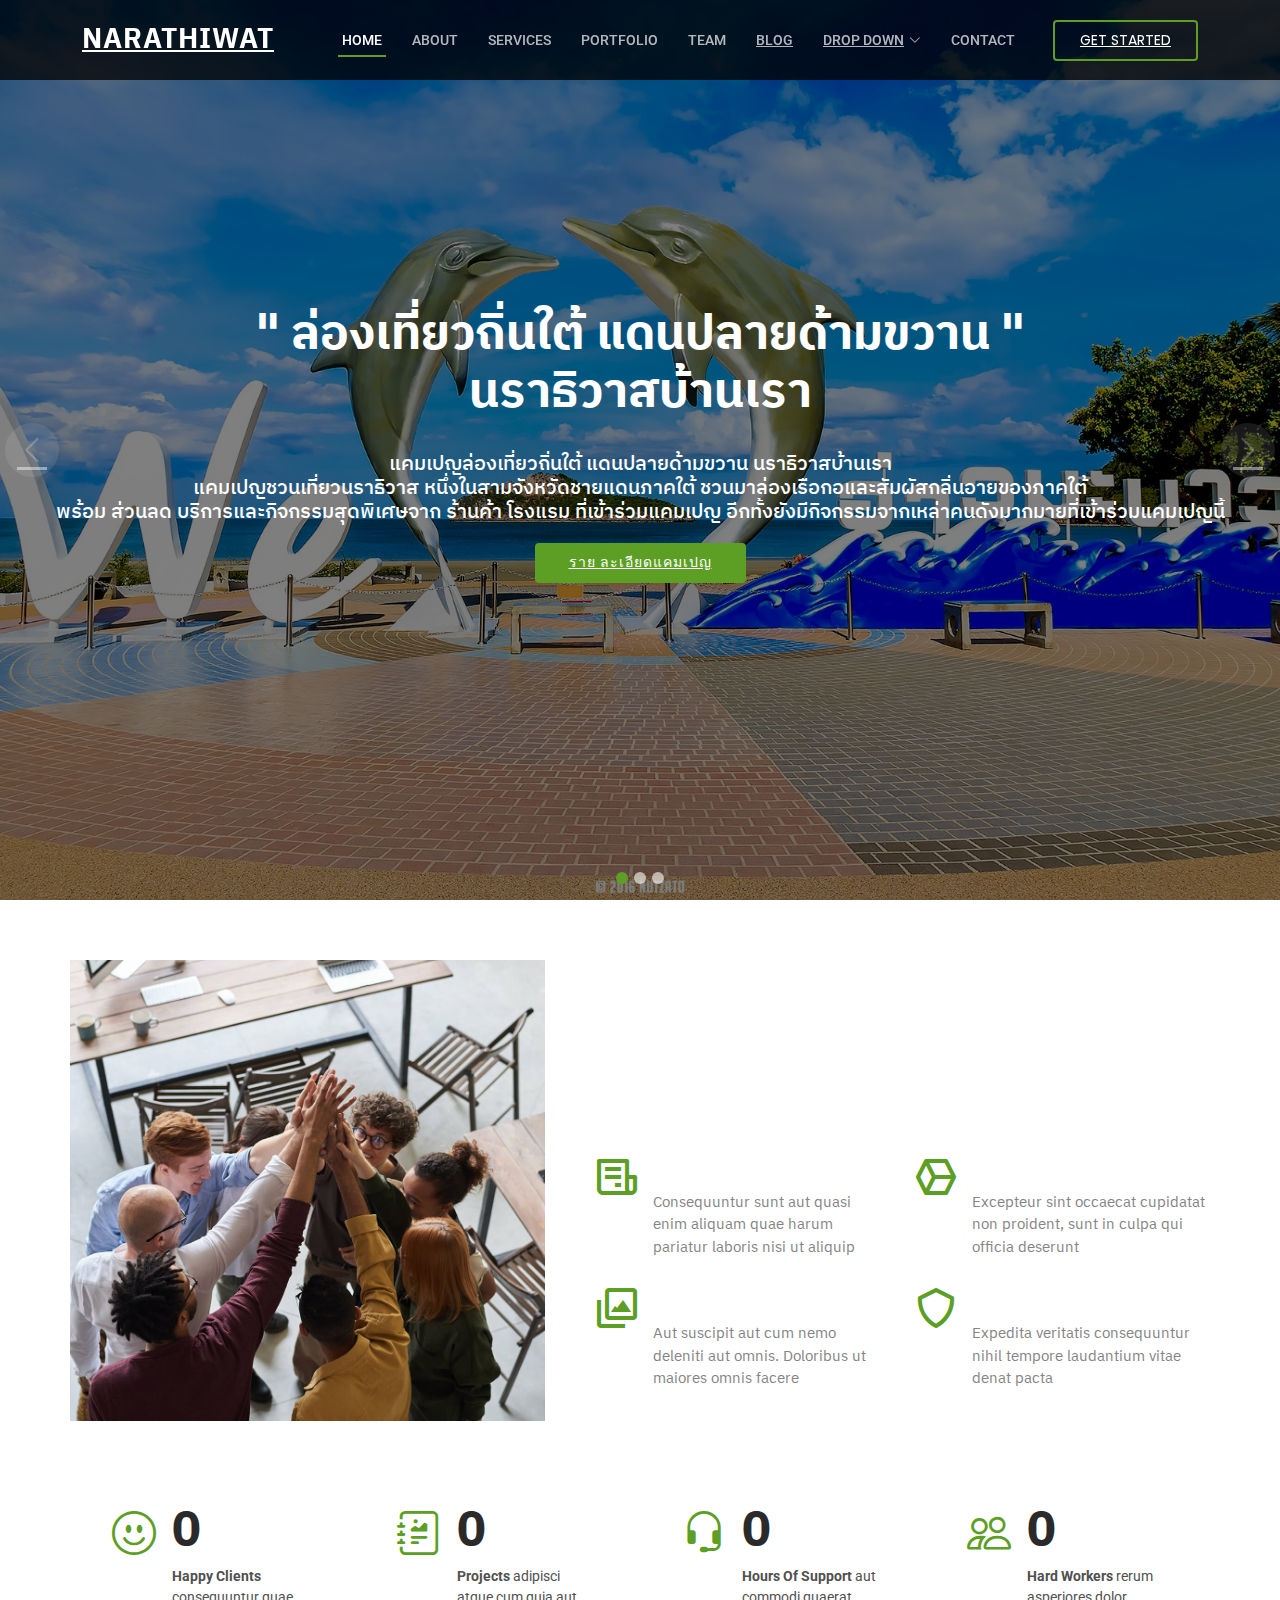
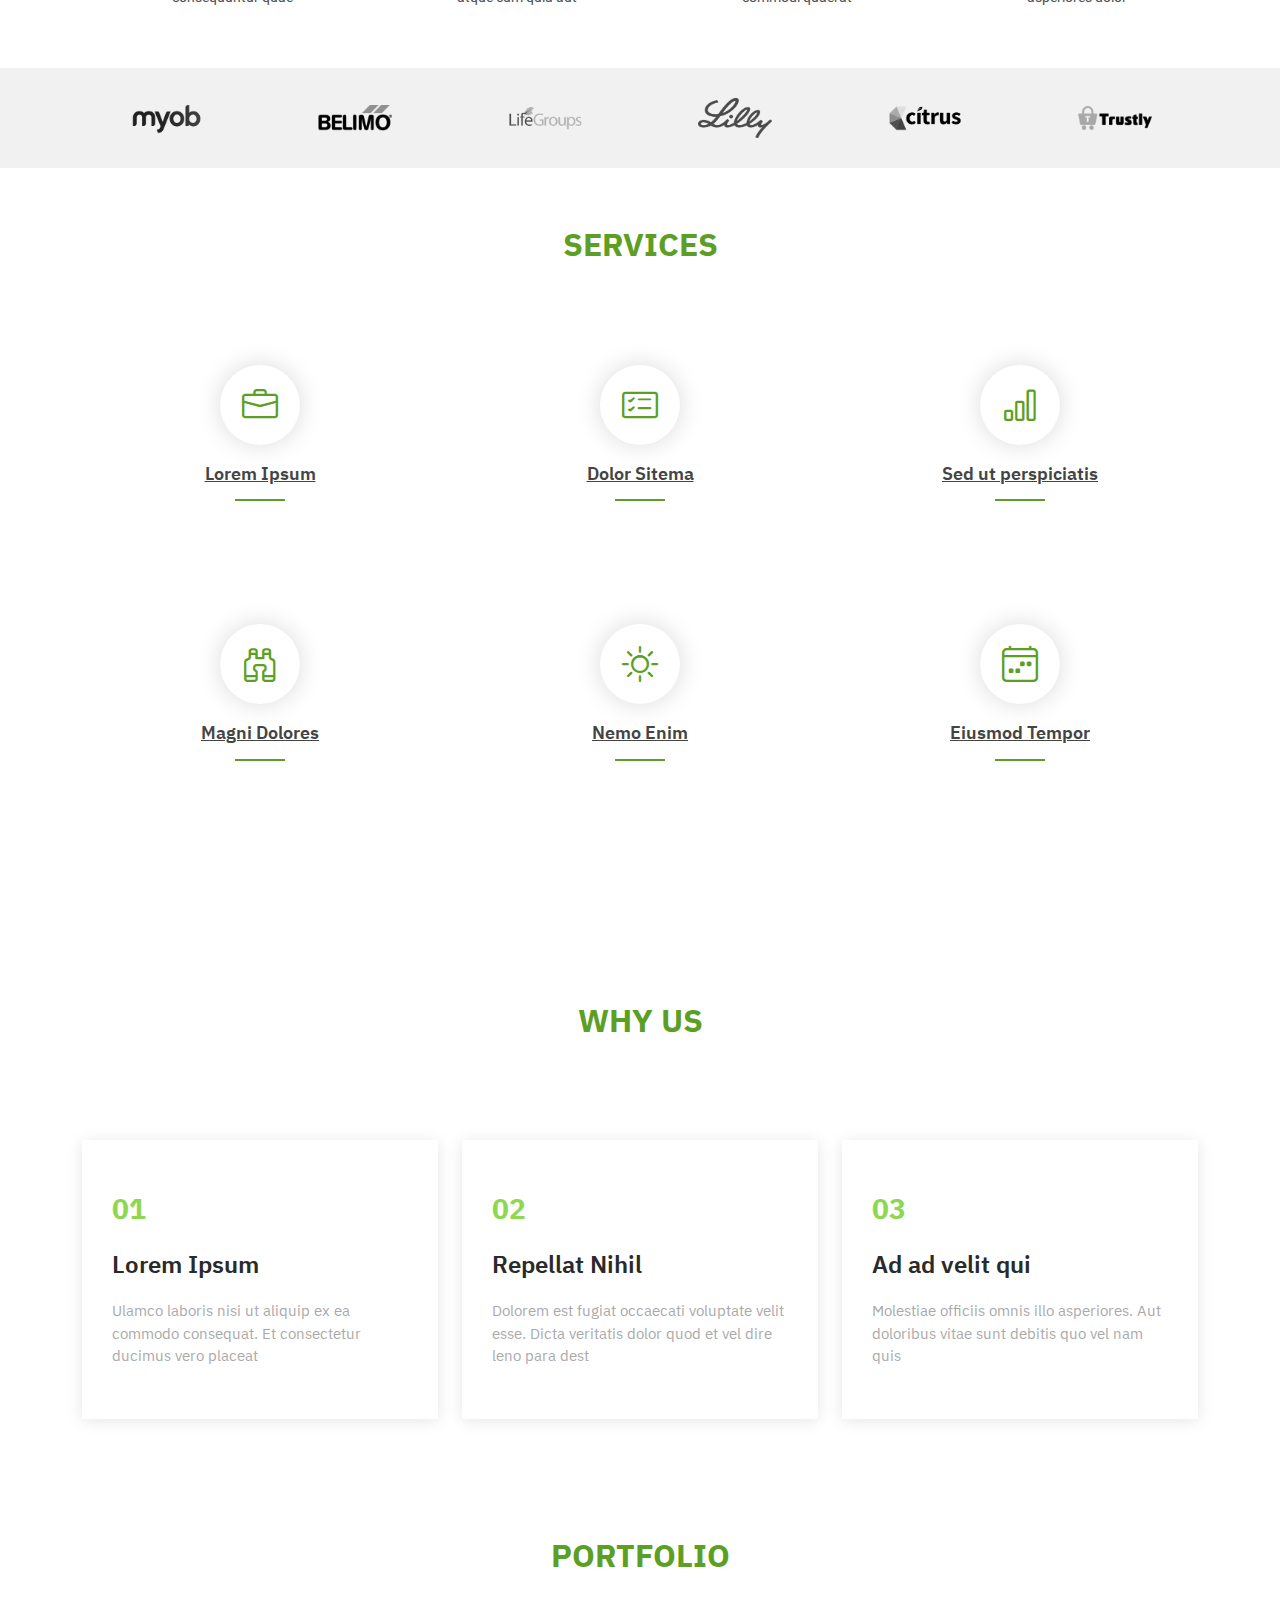
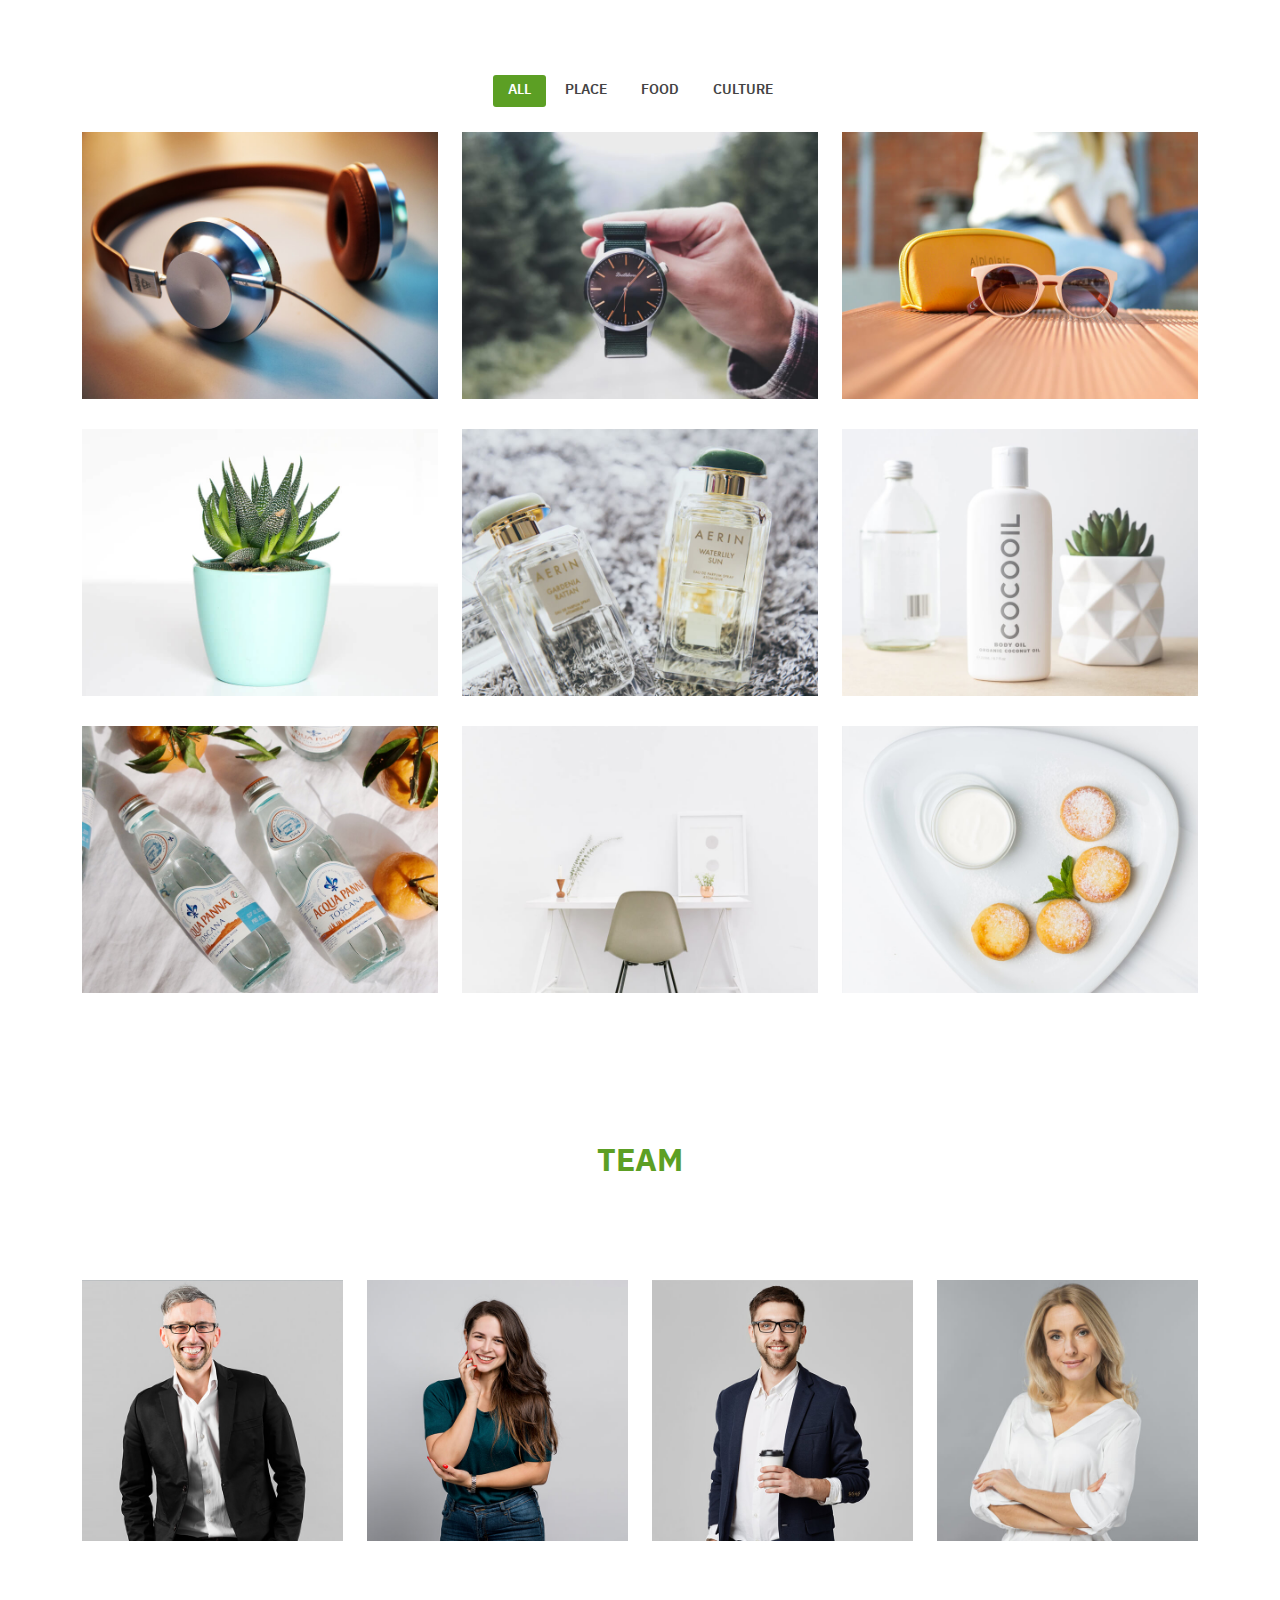
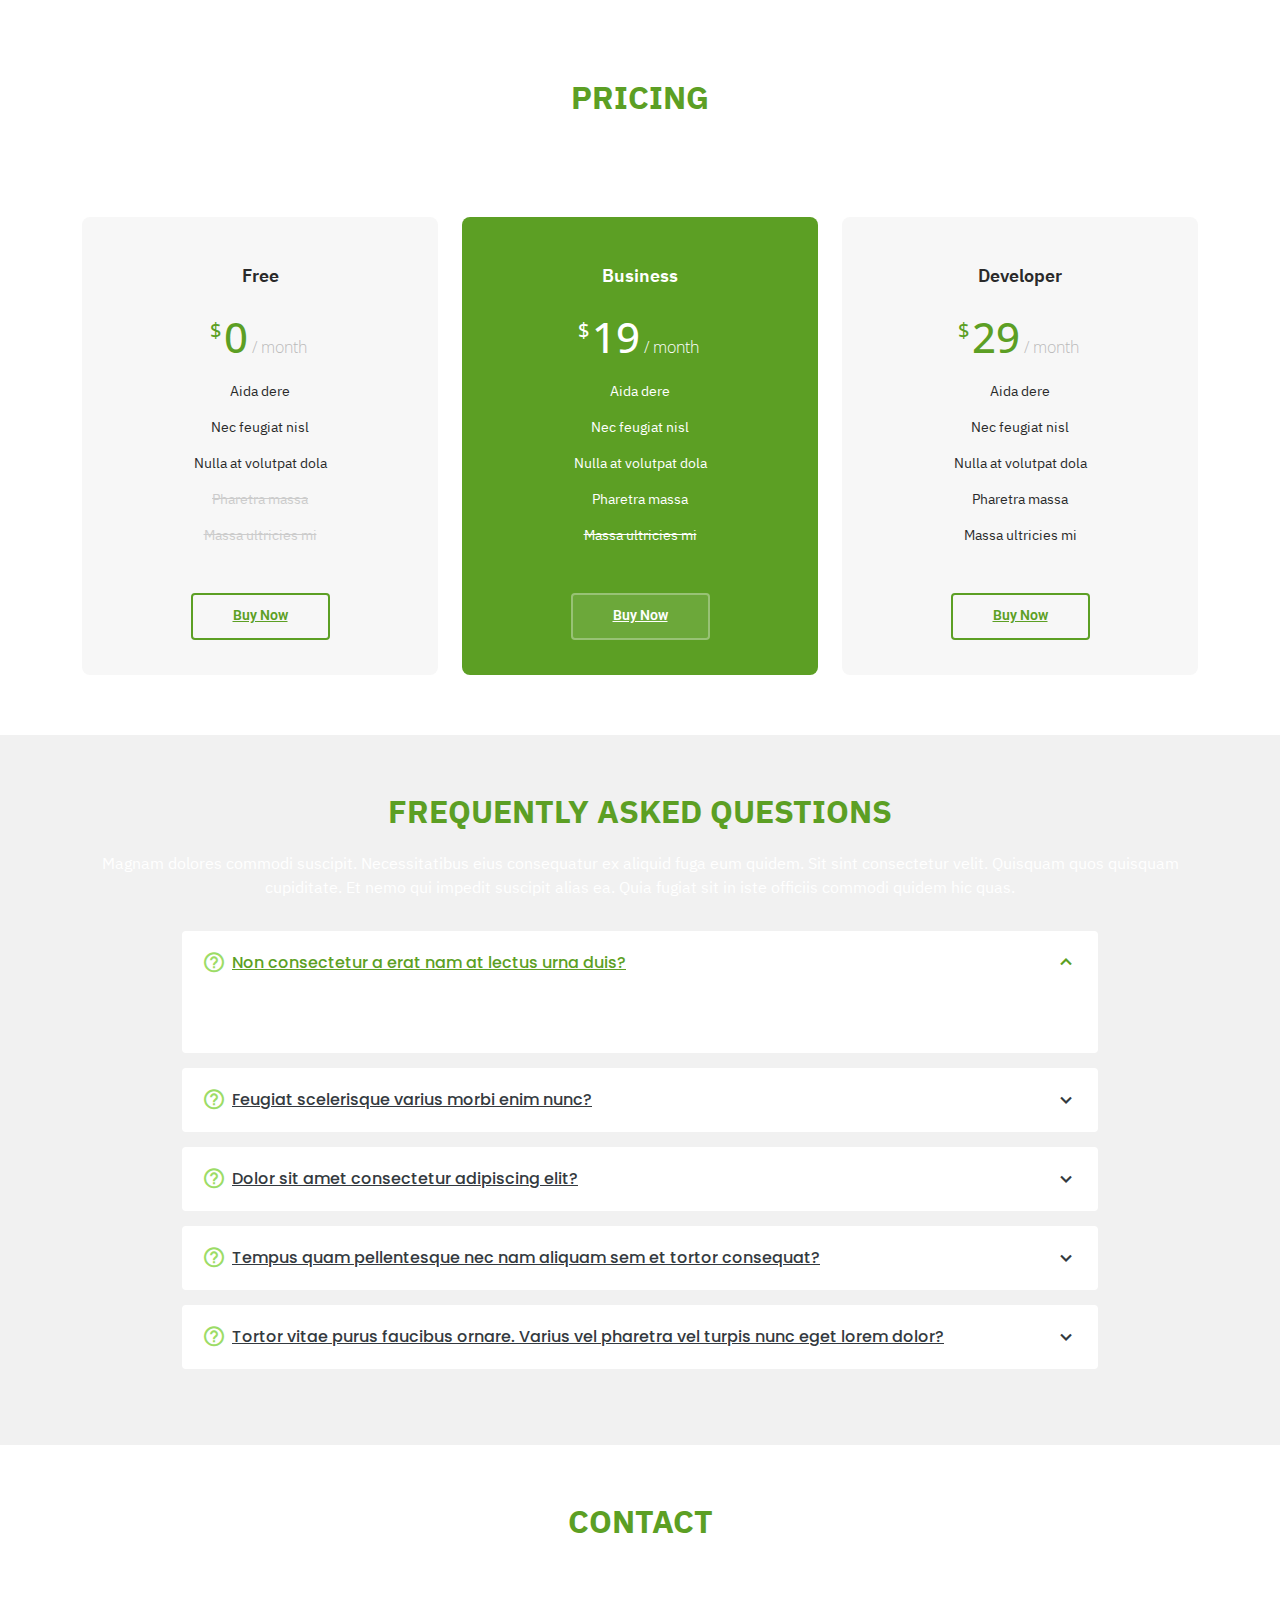
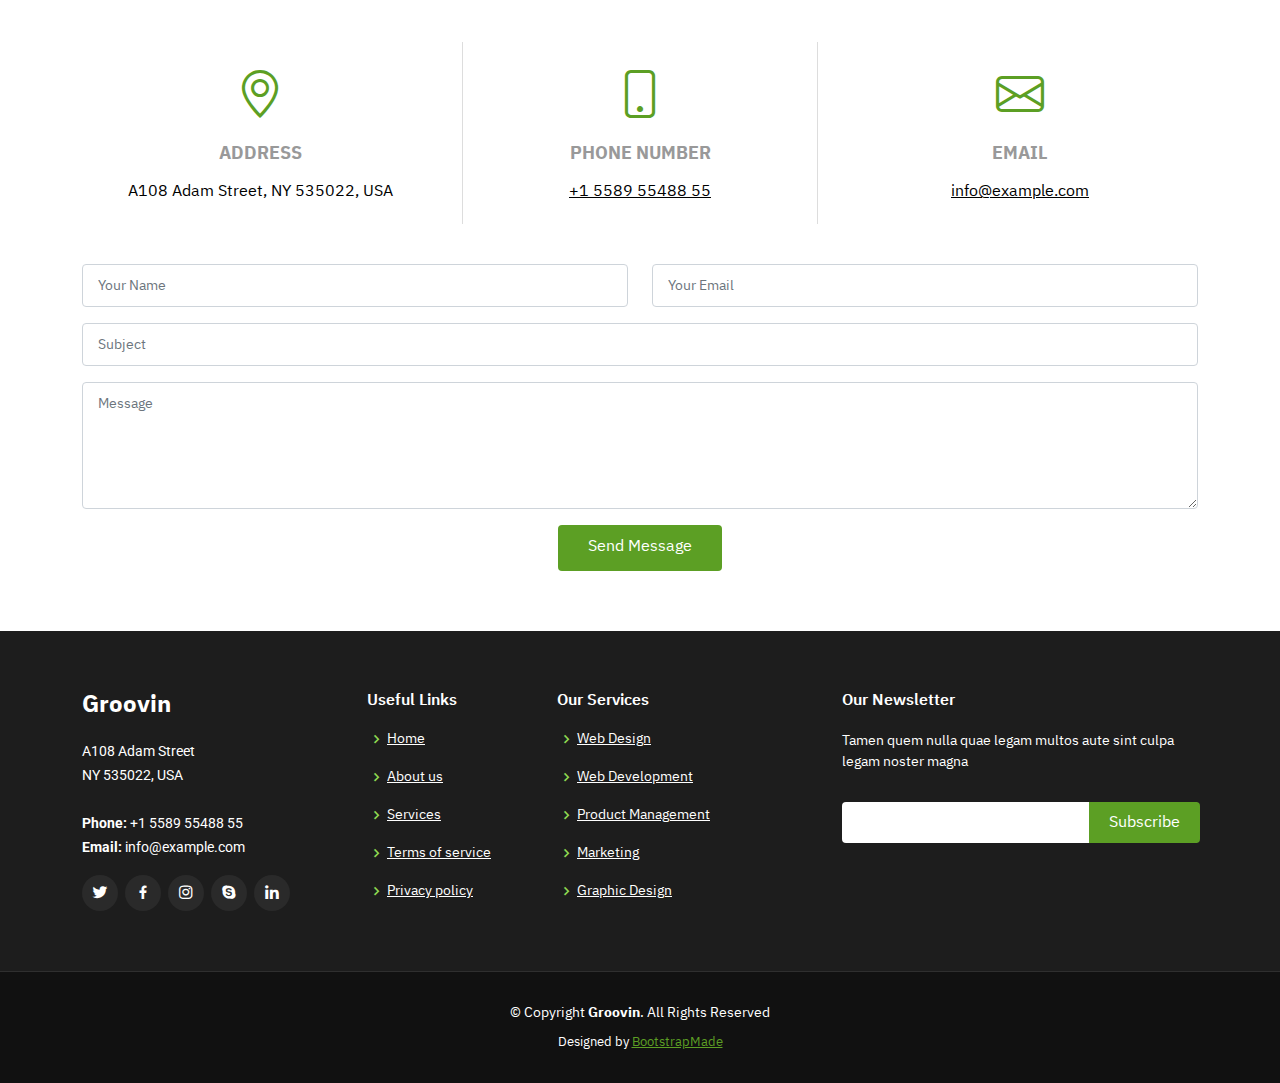
==== commit 4d4aa385: "portfolio1" ====
--- a/index.html
+++ b/index.html
@@ -11,10 +11,8 @@
     <link href="assets/img/apple-touch-icon.png" rel="apple-touch-icon">
     <!-- Google Fonts -->
     <link href="https://fonts.googleapis.com/css?family=Open+Sans:300,300i,400,400i,600,600i,700,700i%7CRoboto:300,300i,400,400i,500,500i,600,600i,700,700i%7CPoppins:300,300i,400,400i,500,500i,600,600i,700,700i"
-
       rel="stylesheet">
     <link href="https://fonts.googleapis.com/css2?family=IBM+Plex+Sans+Thai:wght@400&amp;family=Kanit:wght@300&amp;family=Noto+Sans+Thai&amp;display=swap"
-
       rel="stylesheet">
     <!-- Vendor CSS Files -->
     <link href="assets/vendor/animate.css/animate.min.css" rel="stylesheet">
@@ -47,7 +45,6 @@
               <ul>
                 <li><a href="#">Drop Down 1</a></li>
                 <li class="dropdown"><a href="#"><span>Deep Drop Down</span> <i
-
                       class="bi bi-chevron-right"></i></a>
                   <ul>
                     <li><a href="#">Deep Drop Down 1</a></li>
@@ -73,7 +70,6 @@
     <section id="hero">
       <div class="hero-container">
         <div id="heroCarousel" data-bs-interval="5000" class="carousel slide carousel-fade"
-
           data-bs-ride="carousel">
           <ol class="carousel-indicators" id="hero-carousel-indicators">
           </ol>
@@ -89,10 +85,11 @@
                     แคมเปญล่องเที่ยวถิ่นใต้ แดนปลายด้ามขวาน นราธิวาสบ้านเรา<br>
                     แคมเปญชวนเที่ยวนราธิวาส หนึ่งในสามจังหวัดชายแดนภาคใต้
                     ชวนมาล่องเรือกอและสัมผัสกลิ่นอายของภาคใต้<br>
-                    พร้อม ส่วนลด
-                    บริการและกิจกรรมสุดพิเศษจาก ร้านค้า โรงแรม ที่เข้าร่วมแคมเปญ
+                    พร้อม ส่วนลด บริการและกิจกรรมสุดพิเศษจาก ร้านค้า โรงแรม
+                    ที่เข้าร่วมแคมเปญ
                     อีกทั้งยังมีกิจกรรมจากเหล่าคนดังมากมายที่เข้าร่วมแคมเปญนี้ </h5>
-                  <div> <a href="#about" class="btn-get-started animate__animated animate__fadeInUp scrollto">รายละเอียดแคมเปญ</a> </div>
+                  <div> <a href="#about" class="btn-get-started animate__animated animate__fadeInUp scrollto">ราย
+                      ละเอียดแคมเปญ</a> </div>
                 </div>
               </div>
             </div>
@@ -134,10 +131,9 @@
           <a class="carousel-control-prev" href="#heroCarousel" role="button" data-bs-slide="prev">
             <span class="carousel-control-prev-icon bi bi-chevron-left" aria-hidden="true"></span>
           </a> <a class="carousel-control-next" href="#heroCarousel" role="button"
-
-            data-bs-slide="next"> <span class="carousel-control-next-icon bi bi-chevron-right"
-
-              aria-hidden="true"></span> </a> </div>
+            data-bs-slide="next">
+            <span class="carousel-control-next-icon bi bi-chevron-right" aria-hidden="true"></span>
+          </a> </div>
       </div>
     </section>
     <!-- End Hero -->
@@ -187,33 +183,35 @@
           <div class="row no-gutters">
             <div class="col-lg-3 col-md-6 d-md-flex align-items-md-stretch">
               <div class="count-box"> <i class="bi bi-emoji-smile"></i> <span
-
-                  data-purecounter-start="0" data-purecounter-end="232" data-purecounter-duration="1"
-
+                  data-purecounter-start="0"
+                  data-purecounter-end="232"
+                  data-purecounter-duration="1"
                   class="purecounter"></span>
                 <p><strong>Happy Clients</strong> consequuntur quae</p>
               </div>
             </div>
             <div class="col-lg-3 col-md-6 d-md-flex align-items-md-stretch">
               <div class="count-box"> <i class="bi bi-journal-richtext"></i> <span
-
-                  data-purecounter-start="0" data-purecounter-end="521" data-purecounter-duration="1"
-
+                  data-purecounter-start="0"
+                  data-purecounter-end="521"
+                  data-purecounter-duration="1"
                   class="purecounter"></span>
                 <p><strong>Projects</strong> adipisci atque cum quia aut</p>
               </div>
             </div>
             <div class="col-lg-3 col-md-6 d-md-flex align-items-md-stretch">
               <div class="count-box"> <i class="bi bi-headset"></i> <span data-purecounter-start="0"
-
-                  data-purecounter-end="1463" data-purecounter-duration="1" class="purecounter"></span>
+                  data-purecounter-end="1463"
+                  data-purecounter-duration="1"
+                  class="purecounter"></span>
                 <p><strong>Hours Of Support</strong> aut commodi quaerat</p>
               </div>
             </div>
             <div class="col-lg-3 col-md-6 d-md-flex align-items-md-stretch">
               <div class="count-box"> <i class="bi bi-people"></i> <span data-purecounter-start="0"
-
-                  data-purecounter-end="15" data-purecounter-duration="1" class="purecounter"></span>
+                  data-purecounter-end="15"
+                  data-purecounter-duration="1"
+                  class="purecounter"></span>
                 <p><strong>Hard Workers</strong> rerum asperiores dolor</p>
               </div>
             </div>
@@ -353,163 +351,163 @@
             <div class="col-lg-12 d-flex justify-content-center">
               <ul id="portfolio-flters">
                 <li data-filter="*" class="filter-active">All</li>
-                <li data-filter=".filter-app">App</li>
-                <li data-filter=".filter-card">Card</li>
-                <li data-filter=".filter-web">Web</li>
+                <li data-filter=".filter-app">Place</li>
+                <li data-filter=".filter-card">Food</li>
+                <li data-filter=".filter-web">Culture</li>
               </ul>
             </div>
           </div>
           <div class="row portfolio-container">
             <div class="col-lg-4 col-md-6 portfolio-item filter-app">
               <div class="portfolio-wrap"> <img src="assets/img/portfolio/portfolio-1.jpg"
-
-                  class="img-fluid" alt="">
+                  class="img-fluid"
+                  alt="">
                 <div class="portfolio-info">
-                  <h4>App 1</h4>
-                  <p>App</p>
+                  <h4>Place 1</h4>
+                  <p>Place</p>
                   <div class="portfolio-links"> <a href="assets/img/portfolio/portfolio-1.jpg"
-
-                      data-gallery="portfolioGallery" class="portfolio-lightbox"
-
-                      title="App 1"><i class="bx bx-plus"></i></a> <a href="portfolio-details.html"
-
-                      title="More Details"><i class="bx bx-link"></i></a> </div>
+                      data-gallery="portfolioGallery"
+                      class="portfolio-lightbox"
+                      title="Place 1"><i
+                        class="bx bx-plus"></i></a>
+                    <a href="portfolio-details.html" title="More Details"><i class="bx bx-link"></i></a>
+                  </div>
                 </div>
               </div>
             </div>
             <div class="col-lg-4 col-md-6 portfolio-item filter-web">
               <div class="portfolio-wrap"> <img src="assets/img/portfolio/portfolio-2.jpg"
-
-                  class="img-fluid" alt="">
+                  class="img-fluid"
+                  alt="">
                 <div class="portfolio-info">
                   <h4>Web 3</h4>
                   <p>Web</p>
                   <div class="portfolio-links"> <a href="assets/img/portfolio/portfolio-2.jpg"
-
-                      data-gallery="portfolioGallery" class="portfolio-lightbox"
-
-                      title="Web 3"><i class="bx bx-plus"></i></a> <a href="portfolio-details.html"
-
-                      title="More Details"><i class="bx bx-link"></i></a> </div>
+                      data-gallery="portfolioGallery"
+                      class="portfolio-lightbox"
+                      title="Web 3"><i
+                        class="bx bx-plus"></i></a>
+                    <a href="portfolio-details.html" title="More Details"><i class="bx bx-link"></i></a>
+                  </div>
                 </div>
               </div>
             </div>
             <div class="col-lg-4 col-md-6 portfolio-item filter-app">
               <div class="portfolio-wrap"> <img src="assets/img/portfolio/portfolio-3.jpg"
-
-                  class="img-fluid" alt="">
+                  class="img-fluid"
+                  alt="">
                 <div class="portfolio-info">
-                  <h4>App 2</h4>
-                  <p>App</p>
+                  <h4>Place 2</h4>
+                  <p>Place</p>
                   <div class="portfolio-links"> <a href="assets/img/portfolio/portfolio-3.jpg"
-
-                      data-gallery="portfolioGallery" class="portfolio-lightbox"
-
-                      title="App 2"><i class="bx bx-plus"></i></a> <a href="portfolio-details.html"
-
-                      title="More Details"><i class="bx bx-link"></i></a> </div>
+                      data-gallery="portfolioGallery"
+                      class="portfolio-lightbox"
+                      title="Place 2"><i
+                        class="bx bx-plus"></i></a>
+                    <a href="portfolio-details.html" title="More Details"><i class="bx bx-link"></i></a>
+                  </div>
                 </div>
               </div>
             </div>
             <div class="col-lg-4 col-md-6 portfolio-item filter-card">
               <div class="portfolio-wrap"> <img src="assets/img/portfolio/portfolio-4.jpg"
-
-                  class="img-fluid" alt="">
+                  class="img-fluid"
+                  alt="">
                 <div class="portfolio-info">
                   <h4>Card 2</h4>
                   <p>Card</p>
                   <div class="portfolio-links"> <a href="assets/img/portfolio/portfolio-4.jpg"
-
-                      data-gallery="portfolioGallery" class="portfolio-lightbox"
-
-                      title="Card 2"><i class="bx bx-plus"></i></a> <a href="portfolio-details.html"
-
-                      title="More Details"><i class="bx bx-link"></i></a> </div>
+                      data-gallery="portfolioGallery"
+                      class="portfolio-lightbox"
+                      title="Card 2"><i
+                        class="bx bx-plus"></i></a>
+                    <a href="portfolio-details.html" title="More Details"><i class="bx bx-link"></i></a>
+                  </div>
                 </div>
               </div>
             </div>
             <div class="col-lg-4 col-md-6 portfolio-item filter-web">
               <div class="portfolio-wrap"> <img src="assets/img/portfolio/portfolio-5.jpg"
-
-                  class="img-fluid" alt="">
+                  class="img-fluid"
+                  alt="">
                 <div class="portfolio-info">
                   <h4>Web 2</h4>
                   <p>Web</p>
                   <div class="portfolio-links"> <a href="assets/img/portfolio/portfolio-5.jpg"
-
-                      data-gallery="portfolioGallery" class="portfolio-lightbox"
-
-                      title="Web 2"><i class="bx bx-plus"></i></a> <a href="portfolio-details.html"
-
-                      title="More Details"><i class="bx bx-link"></i></a> </div>
+                      data-gallery="portfolioGallery"
+                      class="portfolio-lightbox"
+                      title="Web 2"><i
+                        class="bx bx-plus"></i></a>
+                    <a href="portfolio-details.html" title="More Details"><i class="bx bx-link"></i></a>
+                  </div>
                 </div>
               </div>
             </div>
             <div class="col-lg-4 col-md-6 portfolio-item filter-app">
               <div class="portfolio-wrap"> <img src="assets/img/portfolio/portfolio-6.jpg"
-
-                  class="img-fluid" alt="">
+                  class="img-fluid"
+                  alt="">
                 <div class="portfolio-info">
-                  <h4>App 3</h4>
-                  <p>App</p>
+                  <h4>Place 3</h4>
+                  <p>Place</p>
                   <div class="portfolio-links"> <a href="assets/img/portfolio/portfolio-6.jpg"
-
-                      data-gallery="portfolioGallery" class="portfolio-lightbox"
-
-                      title="App 3"><i class="bx bx-plus"></i></a> <a href="portfolio-details.html"
-
-                      title="More Details"><i class="bx bx-link"></i></a> </div>
+                      data-gallery="portfolioGallery"
+                      class="portfolio-lightbox"
+                      title="Place 3"><i
+                        class="bx bx-plus"></i></a>
+                    <a href="portfolio-details.html" title="More Details"><i class="bx bx-link"></i></a>
+                  </div>
                 </div>
               </div>
             </div>
             <div class="col-lg-4 col-md-6 portfolio-item filter-card">
               <div class="portfolio-wrap"> <img src="assets/img/portfolio/portfolio-7.jpg"
-
-                  class="img-fluid" alt="">
+                  class="img-fluid"
+                  alt="">
                 <div class="portfolio-info">
                   <h4>Card 1</h4>
                   <p>Card</p>
                   <div class="portfolio-links"> <a href="assets/img/portfolio/portfolio-7.jpg"
-
-                      data-gallery="portfolioGallery" class="portfolio-lightbox"
-
-                      title="Card 1"><i class="bx bx-plus"></i></a> <a href="portfolio-details.html"
-
-                      title="More Details"><i class="bx bx-link"></i></a> </div>
+                      data-gallery="portfolioGallery"
+                      class="portfolio-lightbox"
+                      title="Card 1"><i
+                        class="bx bx-plus"></i></a>
+                    <a href="portfolio-details.html" title="More Details"><i class="bx bx-link"></i></a>
+                  </div>
                 </div>
               </div>
             </div>
             <div class="col-lg-4 col-md-6 portfolio-item filter-card">
               <div class="portfolio-wrap"> <img src="assets/img/portfolio/portfolio-8.jpg"
-
-                  class="img-fluid" alt="">
+                  class="img-fluid"
+                  alt="">
                 <div class="portfolio-info">
                   <h4>Card 3</h4>
                   <p>Card</p>
                   <div class="portfolio-links"> <a href="assets/img/portfolio/portfolio-8.jpg"
-
-                      data-gallery="portfolioGallery" class="portfolio-lightbox"
-
-                      title="Card 3"><i class="bx bx-plus"></i></a> <a href="portfolio-details.html"
-
-                      title="More Details"><i class="bx bx-link"></i></a> </div>
+                      data-gallery="portfolioGallery"
+                      class="portfolio-lightbox"
+                      title="Card 3"><i
+                        class="bx bx-plus"></i></a>
+                    <a href="portfolio-details.html" title="More Details"><i class="bx bx-link"></i></a>
+                  </div>
                 </div>
               </div>
             </div>
             <div class="col-lg-4 col-md-6 portfolio-item filter-web">
               <div class="portfolio-wrap"> <img src="assets/img/portfolio/portfolio-9.jpg"
-
-                  class="img-fluid" alt="">
+                  class="img-fluid"
+                  alt="">
                 <div class="portfolio-info">
                   <h4>Web 3</h4>
                   <p>Web</p>
                   <div class="portfolio-links"> <a href="assets/img/portfolio/portfolio-9.jpg"
-
-                      data-gallery="portfolioGallery" class="portfolio-lightbox"
-
-                      title="Web 3"><i class="bx bx-plus"></i></a> <a href="portfolio-details.html"
-
-                      title="More Details"><i class="bx bx-link"></i></a> </div>
+                      data-gallery="portfolioGallery"
+                      class="portfolio-lightbox"
+                      title="Web 3"><i
+                        class="bx bx-plus"></i></a>
+                    <a href="portfolio-details.html" title="More Details"><i class="bx bx-link"></i></a>
+                  </div>
                 </div>
               </div>
             </div>
@@ -530,7 +528,6 @@
           <div class="row">
             <div class="col-xl-3 col-lg-4 col-md-6">
               <div class="member"> <img src="assets/img/team/team-1.jpg" class="img-fluid"
-
                   alt="">
                 <div class="member-info">
                   <div class="member-info-content">
@@ -538,16 +535,14 @@
                     <span>Chief Executive Officer</span>
                     <div class="social"> <a href=""><i class="bi bi-twitter"></i></a>
                       <a href=""><i class="bi bi-facebook"></i></a> <a href=""><i
-
-                          class="bi bi-instagram"></i></a> <a href=""><i class="bi bi-linkedin"></i></a>
-                    </div>
+                          class="bi bi-instagram"></i></a>
+                      <a href=""><i class="bi bi-linkedin"></i></a> </div>
                   </div>
                 </div>
               </div>
             </div>
             <div class="col-xl-3 col-lg-4 col-md-6" data-wow-delay="0.1s">
               <div class="member"> <img src="assets/img/team/team-2.jpg" class="img-fluid"
-
                   alt="">
                 <div class="member-info">
                   <div class="member-info-content">
@@ -555,16 +550,14 @@
                     <span>Product Manager</span>
                     <div class="social"> <a href=""><i class="bi bi-twitter"></i></a>
                       <a href=""><i class="bi bi-facebook"></i></a> <a href=""><i
-
-                          class="bi bi-instagram"></i></a> <a href=""><i class="bi bi-linkedin"></i></a>
-                    </div>
+                          class="bi bi-instagram"></i></a>
+                      <a href=""><i class="bi bi-linkedin"></i></a> </div>
                   </div>
                 </div>
               </div>
             </div>
             <div class="col-xl-3 col-lg-4 col-md-6" data-wow-delay="0.2s">
               <div class="member"> <img src="assets/img/team/team-3.jpg" class="img-fluid"
-
                   alt="">
                 <div class="member-info">
                   <div class="member-info-content">
@@ -572,16 +565,14 @@
                     <span>CTO</span>
                     <div class="social"> <a href=""><i class="bi bi-twitter"></i></a>
                       <a href=""><i class="bi bi-facebook"></i></a> <a href=""><i
-
-                          class="bi bi-instagram"></i></a> <a href=""><i class="bi bi-linkedin"></i></a>
-                    </div>
+                          class="bi bi-instagram"></i></a>
+                      <a href=""><i class="bi bi-linkedin"></i></a> </div>
                   </div>
                 </div>
               </div>
             </div>
             <div class="col-xl-3 col-lg-4 col-md-6" data-wow-delay="0.3s">
               <div class="member"> <img src="assets/img/team/team-4.jpg" class="img-fluid"
-
                   alt="">
                 <div class="member-info">
                   <div class="member-info-content">
@@ -589,9 +580,8 @@
                     <span>Accountant</span>
                     <div class="social"> <a href=""><i class="bi bi-twitter"></i></a>
                       <a href=""><i class="bi bi-facebook"></i></a> <a href=""><i
-
-                          class="bi bi-instagram"></i></a> <a href=""><i class="bi bi-linkedin"></i></a>
-                    </div>
+                          class="bi bi-instagram"></i></a>
+                      <a href=""><i class="bi bi-linkedin"></i></a> </div>
                   </div>
                 </div>
               </div>
@@ -675,7 +665,6 @@
               <li data-aos="fade-up"> <i class="bx bx-help-circle icon-help"></i>
                 <a data-bs-toggle="collapse" class="collapse" data-bs-target="#faq-list-1">Non
                   consectetur a erat nam at lectus urna duis? <i class="bx bx-chevron-down icon-show"></i><i
-
                     class="bx bx-chevron-up icon-close"></i></a>
                 <div id="faq-list-1" class="collapse show" data-bs-parent=".faq-list">
                   <p> Feugiat pretium nibh ipsum consequat. Tempus iaculis urna
@@ -687,7 +676,6 @@
               <li data-aos="fade-up" data-aos-delay="100"> <i class="bx bx-help-circle icon-help"></i>
                 <a data-bs-toggle="collapse" data-bs-target="#faq-list-2" class="collapsed">Feugiat
                   scelerisque varius morbi enim nunc? <i class="bx bx-chevron-down icon-show"></i><i
-
                     class="bx bx-chevron-up icon-close"></i></a>
                 <div id="faq-list-2" class="collapse" data-bs-parent=".faq-list">
                   <p> Dolor sit amet consectetur adipiscing elit pellentesque
@@ -700,7 +688,6 @@
               <li data-aos="fade-up" data-aos-delay="200"> <i class="bx bx-help-circle icon-help"></i>
                 <a data-bs-toggle="collapse" data-bs-target="#faq-list-3" class="collapsed">Dolor
                   sit amet consectetur adipiscing elit? <i class="bx bx-chevron-down icon-show"></i><i
-
                     class="bx bx-chevron-up icon-close"></i></a>
                 <div id="faq-list-3" class="collapse" data-bs-parent=".faq-list">
                   <p> Eleifend mi in nulla posuere sollicitudin aliquam ultrices
@@ -714,8 +701,8 @@
               <li data-aos="fade-up" data-aos-delay="300"> <i class="bx bx-help-circle icon-help"></i>
                 <a data-bs-toggle="collapse" data-bs-target="#faq-list-4" class="collapsed">Tempus
                   quam pellentesque nec nam aliquam sem et tortor consequat? <i
-
-                    class="bx bx-chevron-down icon-show"></i><i class="bx bx-chevron-up icon-close"></i></a>
+                    class="bx bx-chevron-down icon-show"></i><i
+                    class="bx bx-chevron-up icon-close"></i></a>
                 <div id="faq-list-4" class="collapse" data-bs-parent=".faq-list">
                   <p> Molestie a iaculis at erat pellentesque adipiscing
                     commodo. Dignissim suspendisse in est ante in. Nunc vel
@@ -728,7 +715,6 @@
                 <a data-bs-toggle="collapse" data-bs-target="#faq-list-5" class="collapsed">Tortor
                   vitae purus faucibus ornare. Varius vel pharetra vel turpis
                   nunc eget lorem dolor? <i class="bx bx-chevron-down icon-show"></i><i
-
                     class="bx bx-chevron-up icon-close"></i></a>
                 <div id="faq-list-5" class="collapse" data-bs-parent=".faq-list">
                   <p> Laoreet sit amet cursus sit amet dictum sit amet justo.
@@ -777,22 +763,32 @@
             <form action="forms/contact.php" method="post" role="form" class="php-email-form">
               <div class="row">
                 <div class="col-md-6 form-group"> <input name="name" class="form-control"
-
-                    id="name" placeholder="Your Name" data-rule="minlen:4" data-msg="Please enter at least 4 chars"
-
-                    type="text"> </div>
+                    id="name"
+                    placeholder="Your Name"
+                    data-rule="minlen:4"
+                    data-msg="Please enter at least 4 chars"
+                    type="text">
+                </div>
                 <div class="col-md-6 form-group mt-3 mt-md-0"> <input class="form-control"
-
-                    name="email" id="email" placeholder="Your Email" data-rule="email"
-
-                    data-msg="Please enter a valid email" type="email"> </div>
+                    name="email"
+                    id="email"
+                    placeholder="Your Email"
+                    data-rule="email"
+                    data-msg="Please enter a valid email"
+                    type="email">
+                </div>
               </div>
               <div class="form-group mt-3"> <input class="form-control" name="subject"
-
-                  id="subject" placeholder="Subject" required="" type="text"> </div>
+                  id="subject"
+                  placeholder="Subject"
+                  required=""
+                  type="text">
+              </div>
               <div class="form-group mt-3"> <textarea class="form-control" name="message"
-
-rows="5" placeholder="Message" required=""></textarea> </div>
+rows="5"
+placeholder="Message"
+required=""></textarea>
+              </div>
               <div class="my-3">
                 <div class="loading">Loading</div>
                 <div class="error-message"></div>
@@ -820,16 +816,12 @@
                   <strong>Email:</strong> info@example.com<br>
                 </p>
                 <div class="social-links mt-3"> <a href="#" class="twitter"><i
-
-                      class="bx bxl-twitter"></i></a> <a href="#" class="facebook"><i
-
-                      class="bx bxl-facebook"></i></a> <a href="#" class="instagram"><i
-
-                      class="bx bxl-instagram"></i></a> <a href="#" class="google-plus"><i
-
-                      class="bx bxl-skype"></i></a> <a href="#" class="linkedin"><i
-
-                      class="bx bxl-linkedin"></i></a> </div>
+                      class="bx bxl-twitter"></i></a>
+                  <a href="#" class="facebook"><i class="bx bxl-facebook"></i></a>
+                  <a href="#" class="instagram"><i class="bx bxl-instagram"></i></a>
+                  <a href="#" class="google-plus"><i class="bx bxl-skype"></i></a>
+                  <a href="#" class="linkedin"><i class="bx bxl-linkedin"></i></a>
+                </div>
               </div>
             </div>
             <div class="col-lg-2 col-md-6 footer-links">
@@ -862,8 +854,9 @@
               <p>Tamen quem nulla quae legam multos aute sint culpa legam noster
                 magna</p>
               <form action="" method="post"> <input name="email" type="email"><input
-
-value="Subscribe" type="submit"> </form>
+value="Subscribe"
+type="submit">
+              </form>
             </div>
           </div>
         </div>
@@ -889,6 +882,5 @@
     <script src="assets/vendor/php-email-form/validate.js"></script>
     <!-- Template Main JS File -->
     <script src="assets/js/main.js"></script>
-    
   </body>
 </html>
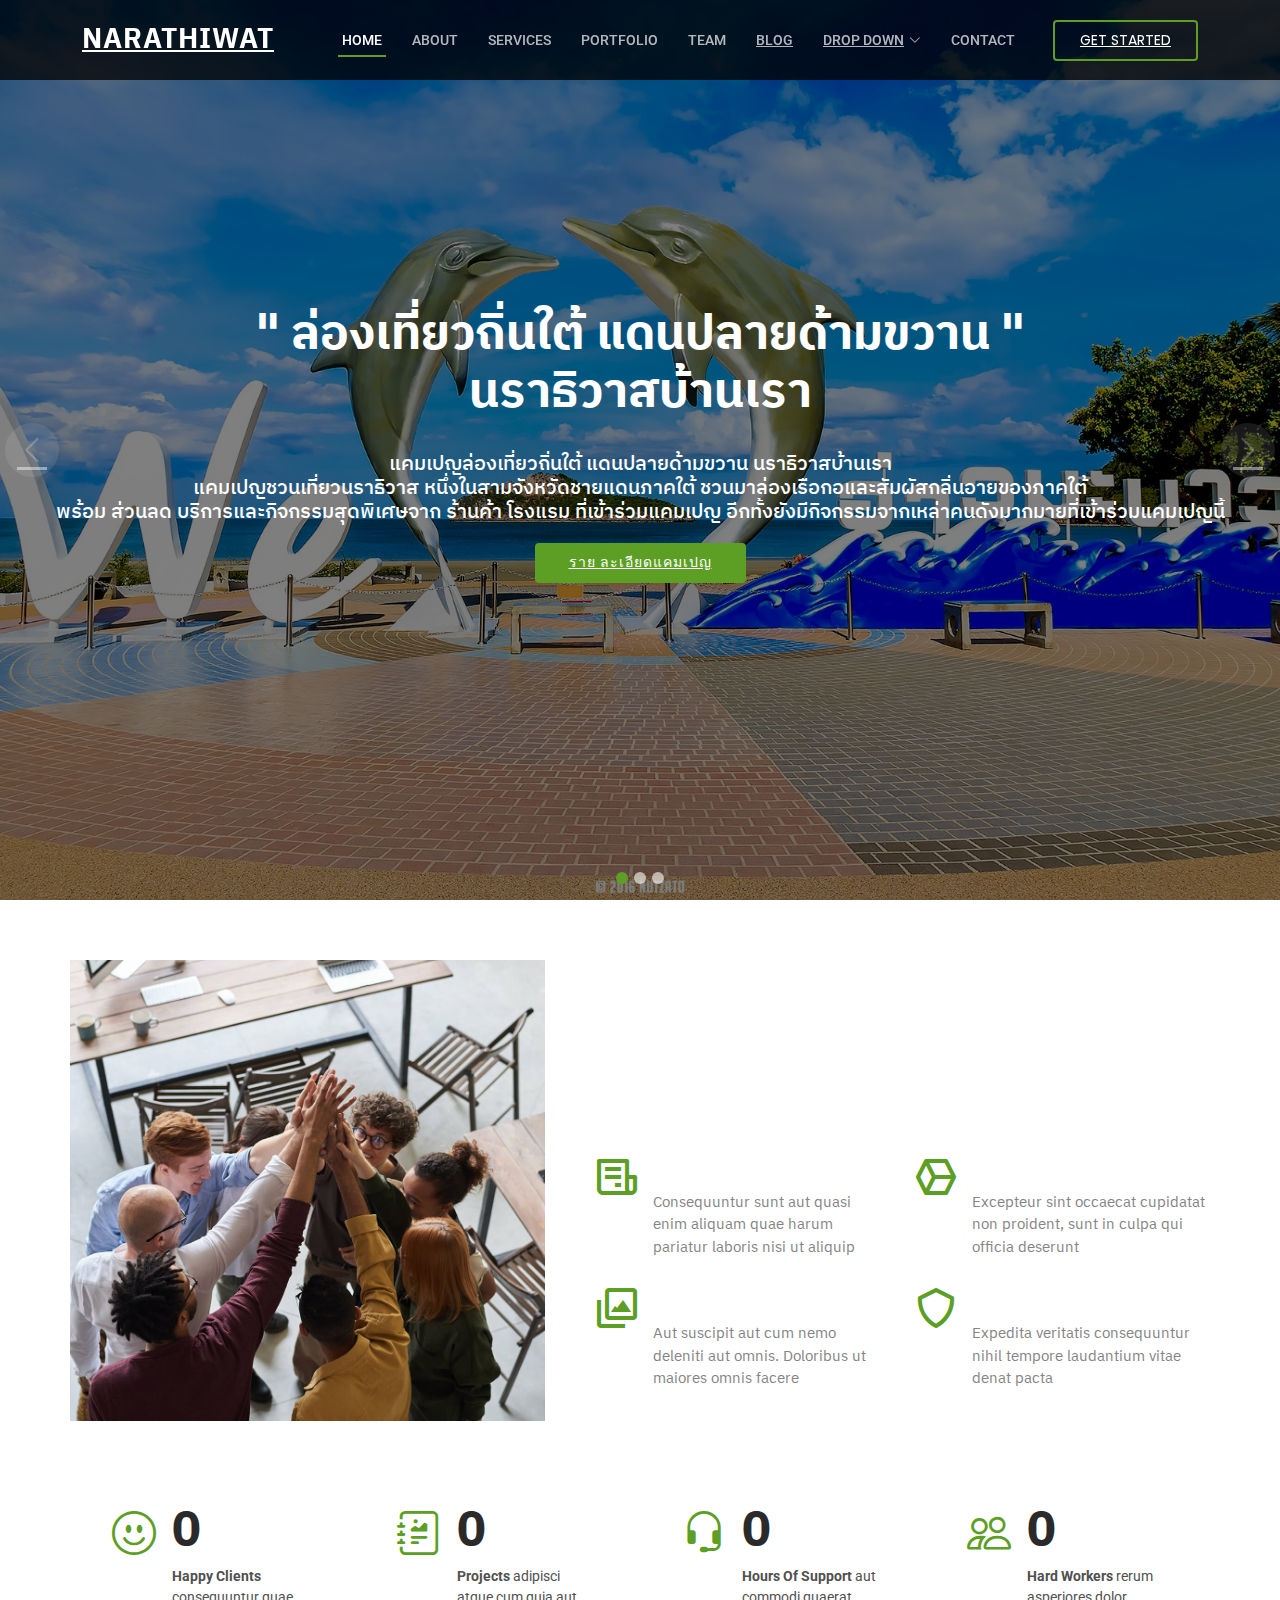
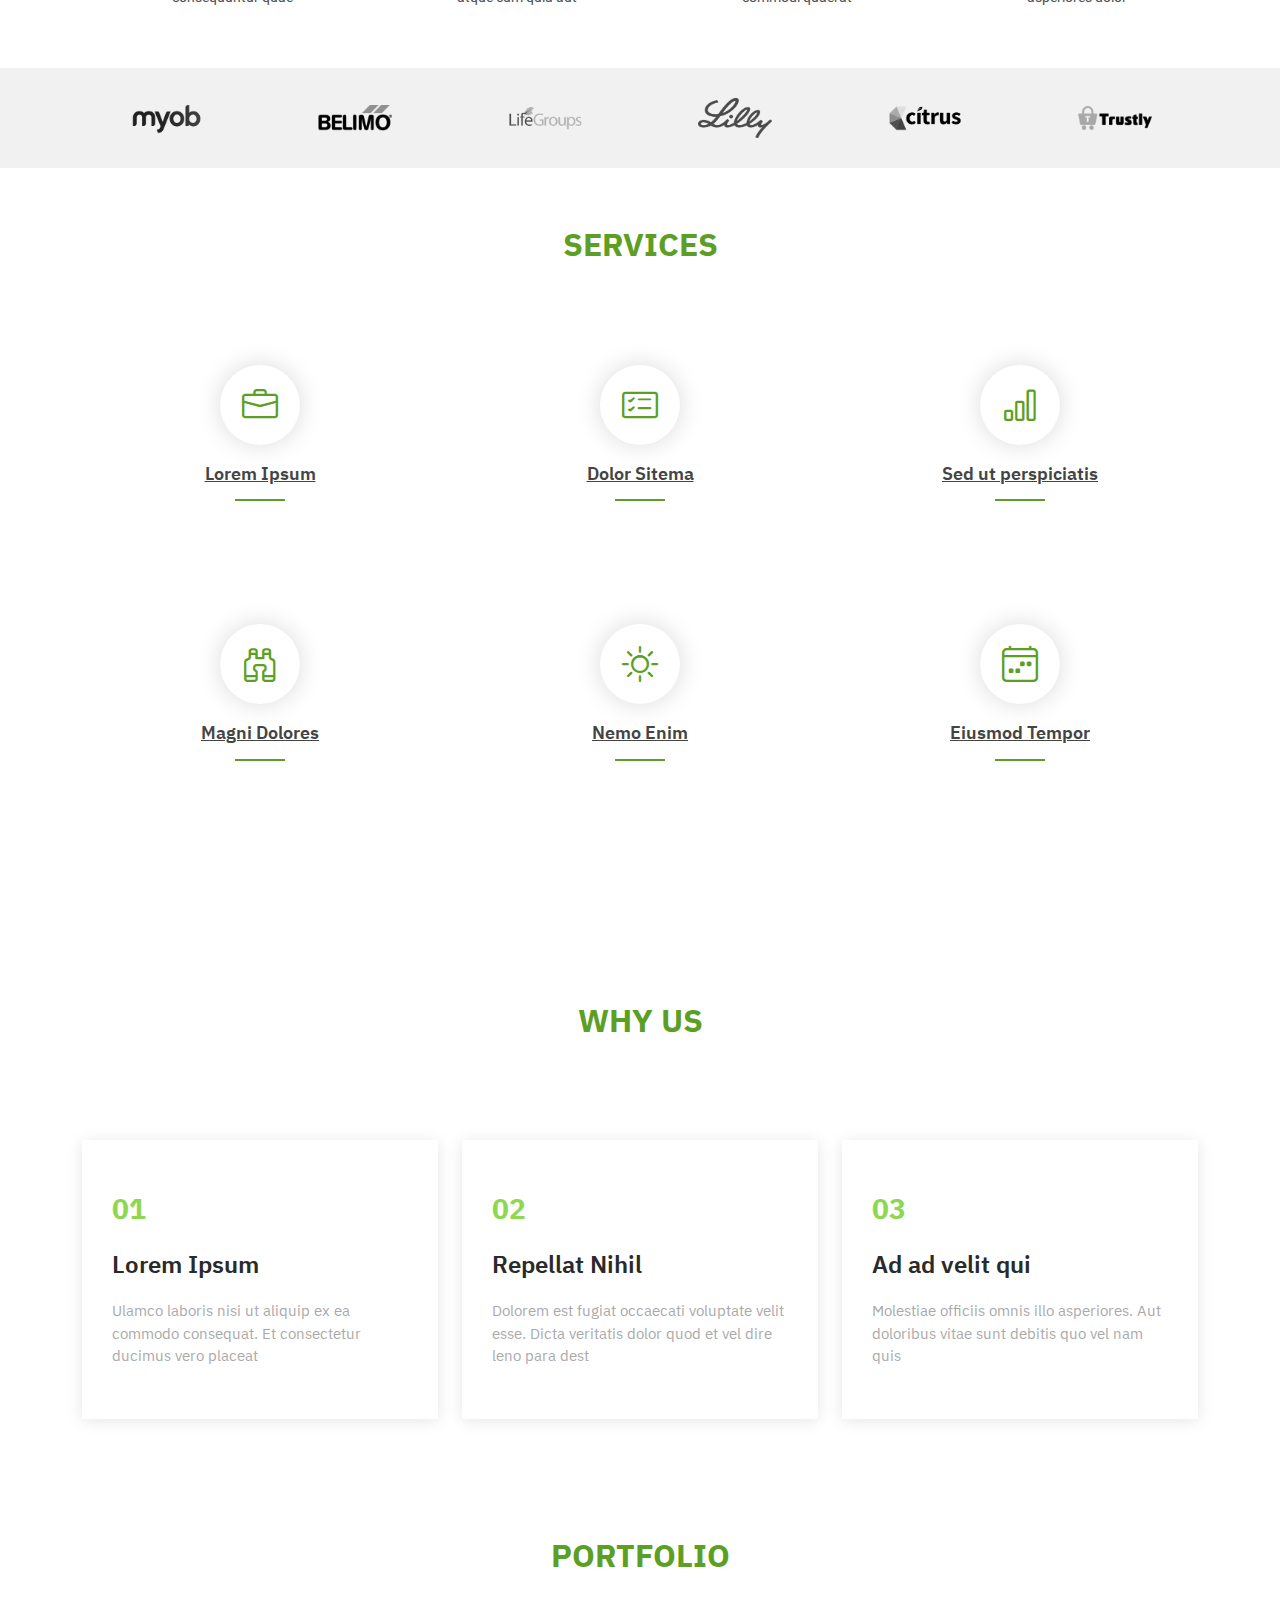
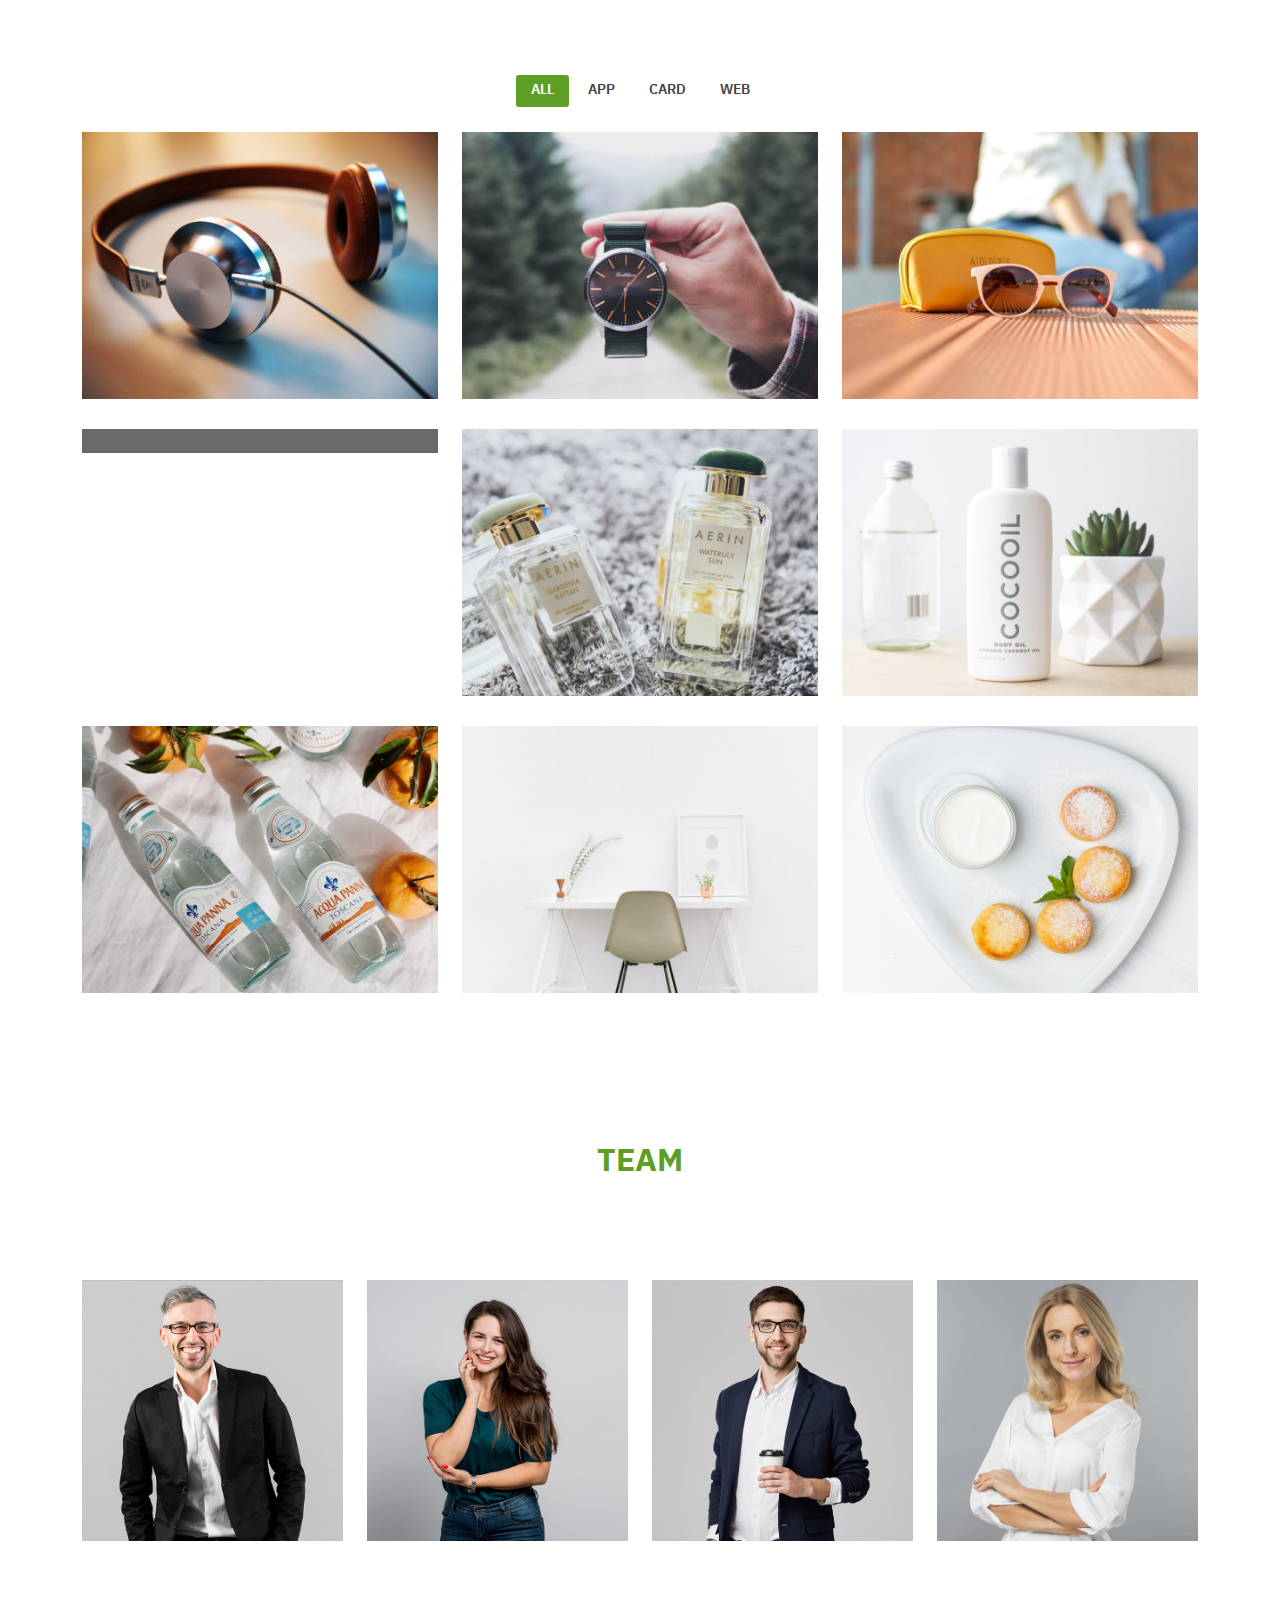
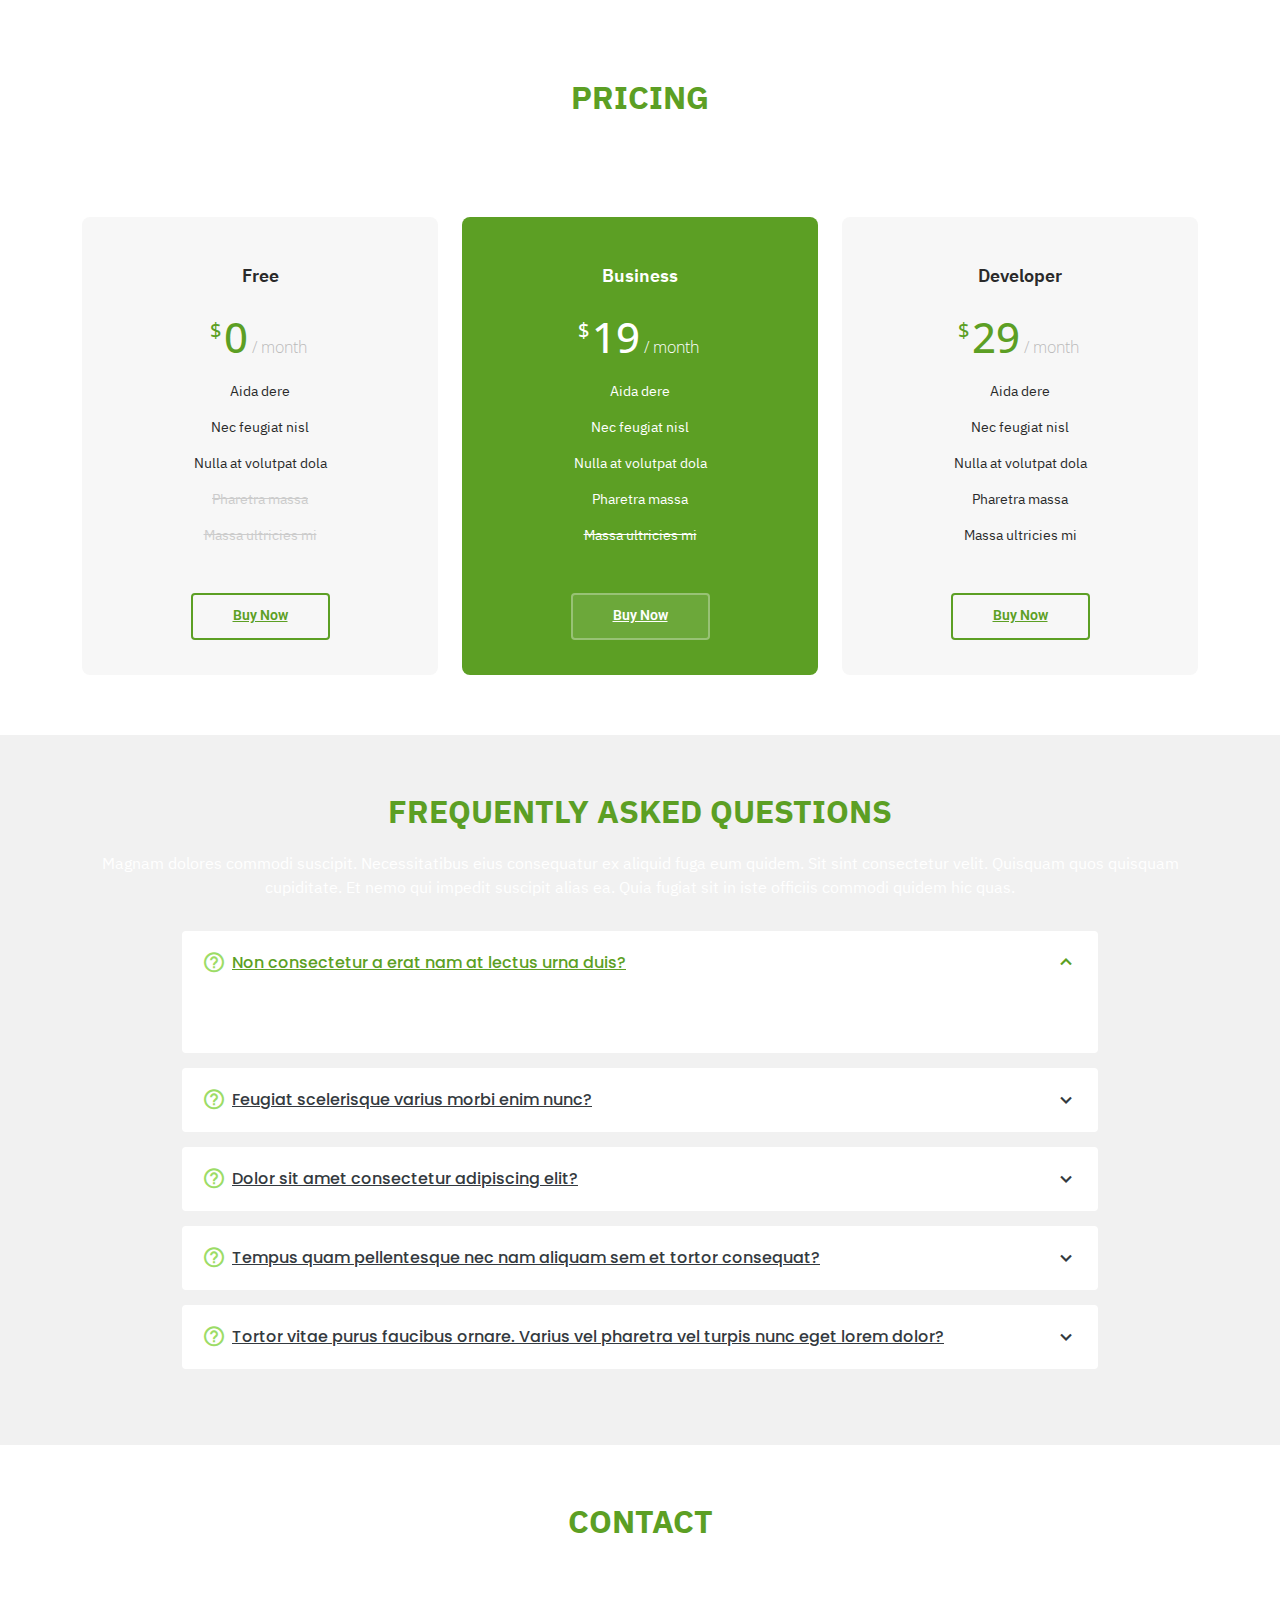
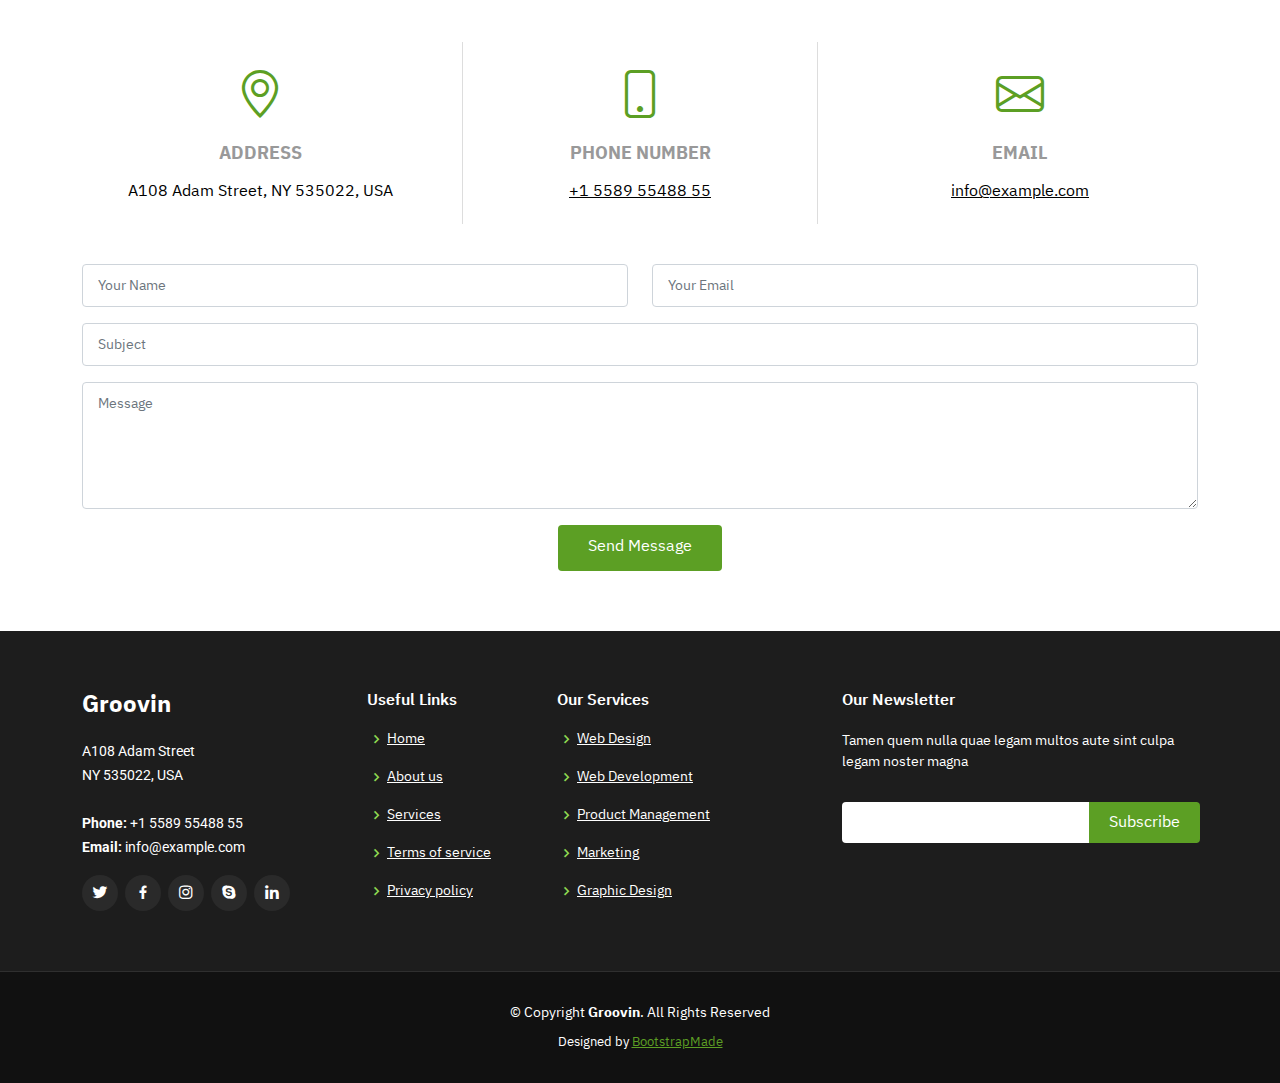
==== commit 3d09b1d5: "Add files via upload" ====
--- a/index.html
+++ b/index.html
@@ -11,8 +11,10 @@
     <link href="assets/img/apple-touch-icon.png" rel="apple-touch-icon">
     <!-- Google Fonts -->
     <link href="https://fonts.googleapis.com/css?family=Open+Sans:300,300i,400,400i,600,600i,700,700i%7CRoboto:300,300i,400,400i,500,500i,600,600i,700,700i%7CPoppins:300,300i,400,400i,500,500i,600,600i,700,700i"
+
       rel="stylesheet">
     <link href="https://fonts.googleapis.com/css2?family=IBM+Plex+Sans+Thai:wght@400&amp;family=Kanit:wght@300&amp;family=Noto+Sans+Thai&amp;display=swap"
+
       rel="stylesheet">
     <!-- Vendor CSS Files -->
     <link href="assets/vendor/animate.css/animate.min.css" rel="stylesheet">
@@ -26,8 +28,7 @@
     <!-- =======================================================
   * Template Name: Groovin - v4.10.0  * Template URL: https://bootstrapmade.com/groovin-free-bootstrap-theme/  * Author: BootstrapMade.com  * License: https://bootstrapmade.com/license/  ======================================================== -->
   </head>
-  <body>
-    <!-- ======= Header ======= -->
+  <body> <!-- ======= Header ======= -->
     <header id="header" class="fixed-top d-flex align-items-center">
       <div class="container d-flex align-items-center justify-content-between">
         <h1 class="logo"><a href="index.html">Narathiwat</a></h1>
@@ -45,6 +46,7 @@
               <ul>
                 <li><a href="#">Drop Down 1</a></li>
                 <li class="dropdown"><a href="#"><span>Deep Drop Down</span> <i
+
                       class="bi bi-chevron-right"></i></a>
                   <ul>
                     <li><a href="#">Deep Drop Down 1</a></li>
@@ -70,6 +72,7 @@
     <section id="hero">
       <div class="hero-container">
         <div id="heroCarousel" data-bs-interval="5000" class="carousel slide carousel-fade"
+
           data-bs-ride="carousel">
           <ol class="carousel-indicators" id="hero-carousel-indicators">
           </ol>
@@ -131,9 +134,10 @@
           <a class="carousel-control-prev" href="#heroCarousel" role="button" data-bs-slide="prev">
             <span class="carousel-control-prev-icon bi bi-chevron-left" aria-hidden="true"></span>
           </a> <a class="carousel-control-next" href="#heroCarousel" role="button"
-            data-bs-slide="next">
-            <span class="carousel-control-next-icon bi bi-chevron-right" aria-hidden="true"></span>
-          </a> </div>
+
+            data-bs-slide="next"> <span class="carousel-control-next-icon bi bi-chevron-right"
+
+              aria-hidden="true"></span> </a> </div>
       </div>
     </section>
     <!-- End Hero -->
@@ -183,35 +187,33 @@
           <div class="row no-gutters">
             <div class="col-lg-3 col-md-6 d-md-flex align-items-md-stretch">
               <div class="count-box"> <i class="bi bi-emoji-smile"></i> <span
-                  data-purecounter-start="0"
-                  data-purecounter-end="232"
-                  data-purecounter-duration="1"
+
+                  data-purecounter-start="0" data-purecounter-end="232" data-purecounter-duration="1"
+
                   class="purecounter"></span>
                 <p><strong>Happy Clients</strong> consequuntur quae</p>
               </div>
             </div>
             <div class="col-lg-3 col-md-6 d-md-flex align-items-md-stretch">
               <div class="count-box"> <i class="bi bi-journal-richtext"></i> <span
-                  data-purecounter-start="0"
-                  data-purecounter-end="521"
-                  data-purecounter-duration="1"
+
+                  data-purecounter-start="0" data-purecounter-end="521" data-purecounter-duration="1"
+
                   class="purecounter"></span>
                 <p><strong>Projects</strong> adipisci atque cum quia aut</p>
               </div>
             </div>
             <div class="col-lg-3 col-md-6 d-md-flex align-items-md-stretch">
               <div class="count-box"> <i class="bi bi-headset"></i> <span data-purecounter-start="0"
-                  data-purecounter-end="1463"
-                  data-purecounter-duration="1"
-                  class="purecounter"></span>
+
+                  data-purecounter-end="1463" data-purecounter-duration="1" class="purecounter"></span>
                 <p><strong>Hours Of Support</strong> aut commodi quaerat</p>
               </div>
             </div>
             <div class="col-lg-3 col-md-6 d-md-flex align-items-md-stretch">
               <div class="count-box"> <i class="bi bi-people"></i> <span data-purecounter-start="0"
-                  data-purecounter-end="15"
-                  data-purecounter-duration="1"
-                  class="purecounter"></span>
+
+                  data-purecounter-end="15" data-purecounter-duration="1" class="purecounter"></span>
                 <p><strong>Hard Workers</strong> rerum asperiores dolor</p>
               </div>
             </div>
@@ -351,163 +353,164 @@
             <div class="col-lg-12 d-flex justify-content-center">
               <ul id="portfolio-flters">
                 <li data-filter="*" class="filter-active">All</li>
-                <li data-filter=".filter-app">Place</li>
-                <li data-filter=".filter-card">Food</li>
-                <li data-filter=".filter-web">Culture</li>
+                <li data-filter=".filter-app">App</li>
+                <li data-filter=".filter-card">Card</li>
+                <li data-filter=".filter-web">Web</li>
               </ul>
             </div>
           </div>
           <div class="row portfolio-container">
             <div class="col-lg-4 col-md-6 portfolio-item filter-app">
               <div class="portfolio-wrap"> <img src="assets/img/portfolio/portfolio-1.jpg"
-                  class="img-fluid"
-                  alt="">
+
+                  class="img-fluid" alt="">
                 <div class="portfolio-info">
-                  <h4>Place 1</h4>
-                  <p>Place</p>
+                  <h4>App 1</h4>
+                  <p>App</p>
                   <div class="portfolio-links"> <a href="assets/img/portfolio/portfolio-1.jpg"
-                      data-gallery="portfolioGallery"
-                      class="portfolio-lightbox"
-                      title="Place 1"><i
-                        class="bx bx-plus"></i></a>
-                    <a href="portfolio-details.html" title="More Details"><i class="bx bx-link"></i></a>
-                  </div>
+
+                      data-gallery="portfolioGallery" class="portfolio-lightbox"
+
+                      title="App 1"><i class="bx bx-plus"></i></a> <a href="portfolio-details.html"
+
+                      title="More Details"><i class="bx bx-link"></i></a> </div>
                 </div>
               </div>
             </div>
             <div class="col-lg-4 col-md-6 portfolio-item filter-web">
               <div class="portfolio-wrap"> <img src="assets/img/portfolio/portfolio-2.jpg"
-                  class="img-fluid"
-                  alt="">
+
+                  class="img-fluid" alt="">
                 <div class="portfolio-info">
                   <h4>Web 3</h4>
                   <p>Web</p>
                   <div class="portfolio-links"> <a href="assets/img/portfolio/portfolio-2.jpg"
-                      data-gallery="portfolioGallery"
-                      class="portfolio-lightbox"
-                      title="Web 3"><i
-                        class="bx bx-plus"></i></a>
-                    <a href="portfolio-details.html" title="More Details"><i class="bx bx-link"></i></a>
-                  </div>
+
+                      data-gallery="portfolioGallery" class="portfolio-lightbox"
+
+                      title="Web 3"><i class="bx bx-plus"></i></a> <a href="portfolio-details.html"
+
+                      title="More Details"><i class="bx bx-link"></i></a> </div>
                 </div>
               </div>
             </div>
             <div class="col-lg-4 col-md-6 portfolio-item filter-app">
               <div class="portfolio-wrap"> <img src="assets/img/portfolio/portfolio-3.jpg"
-                  class="img-fluid"
-                  alt="">
+
+                  class="img-fluid" alt="">
                 <div class="portfolio-info">
-                  <h4>Place 2</h4>
-                  <p>Place</p>
+                  <h4>App 2</h4>
+                  <p>App</p>
                   <div class="portfolio-links"> <a href="assets/img/portfolio/portfolio-3.jpg"
-                      data-gallery="portfolioGallery"
-                      class="portfolio-lightbox"
-                      title="Place 2"><i
-                        class="bx bx-plus"></i></a>
-                    <a href="portfolio-details.html" title="More Details"><i class="bx bx-link"></i></a>
-                  </div>
-                </div>
-              </div>
-            </div>
-            <div class="col-lg-4 col-md-6 portfolio-item filter-card">
-              <div class="portfolio-wrap"> <img src="assets/img/portfolio/portfolio-4.jpg"
-                  class="img-fluid"
-                  alt="">
+
+                      data-gallery="portfolioGallery" class="portfolio-lightbox"
+
+                      title="App 2"><i class="bx bx-plus"></i></a> <a href="portfolio-details.html"
+
+                      title="More Details"><i class="bx bx-link"></i></a> </div>
+                </div>
+              </div>
+            </div>
+                <div class="col-lg-4 col-md-6 portfolio-item filter-app">
+              <div class="portfolio-wrap"> <img src="assets/img/portfolio/m.jpg"
+
+                  class="img-fluid" alt="">
                 <div class="portfolio-info">
-                  <h4>Card 2</h4>
-                  <p>Card</p>
-                  <div class="portfolio-links"> <a href="assets/img/portfolio/portfolio-4.jpg"
-                      data-gallery="portfolioGallery"
-                      class="portfolio-lightbox"
-                      title="Card 2"><i
-                        class="bx bx-plus"></i></a>
-                    <a href="portfolio-details.html" title="More Details"><i class="bx bx-link"></i></a>
-                  </div>
-                </div>
-              </div>
-            </div>
+                  <h4>App 2</h4>
+                  <p>App</p>
+                  <div class="portfolio-links"> <a href="assets/img/portfolio/m.jpg"
+
+                      data-gallery="portfolioGallery" class="portfolio-lightbox"
+
+                      title="App 2"><i class="bx bx-plus"></i></a> <a href="portfolio-details.html"
+
+                      title="More Details"><i class="bx bx-link"></i></a> </div>
+                </div>
+              </div>
+            </div>
+
             <div class="col-lg-4 col-md-6 portfolio-item filter-web">
               <div class="portfolio-wrap"> <img src="assets/img/portfolio/portfolio-5.jpg"
-                  class="img-fluid"
-                  alt="">
+
+                  class="img-fluid" alt="">
                 <div class="portfolio-info">
                   <h4>Web 2</h4>
                   <p>Web</p>
                   <div class="portfolio-links"> <a href="assets/img/portfolio/portfolio-5.jpg"
-                      data-gallery="portfolioGallery"
-                      class="portfolio-lightbox"
-                      title="Web 2"><i
-                        class="bx bx-plus"></i></a>
-                    <a href="portfolio-details.html" title="More Details"><i class="bx bx-link"></i></a>
-                  </div>
+
+                      data-gallery="portfolioGallery" class="portfolio-lightbox"
+
+                      title="Web 2"><i class="bx bx-plus"></i></a> <a href="portfolio-details.html"
+
+                      title="More Details"><i class="bx bx-link"></i></a> </div>
                 </div>
               </div>
             </div>
             <div class="col-lg-4 col-md-6 portfolio-item filter-app">
               <div class="portfolio-wrap"> <img src="assets/img/portfolio/portfolio-6.jpg"
-                  class="img-fluid"
-                  alt="">
+
+                  class="img-fluid" alt="">
                 <div class="portfolio-info">
-                  <h4>Place 3</h4>
-                  <p>Place</p>
+                  <h4>App 3</h4>
+                  <p>App</p>
                   <div class="portfolio-links"> <a href="assets/img/portfolio/portfolio-6.jpg"
-                      data-gallery="portfolioGallery"
-                      class="portfolio-lightbox"
-                      title="Place 3"><i
-                        class="bx bx-plus"></i></a>
-                    <a href="portfolio-details.html" title="More Details"><i class="bx bx-link"></i></a>
-                  </div>
+
+                      data-gallery="portfolioGallery" class="portfolio-lightbox"
+
+                      title="App 3"><i class="bx bx-plus"></i></a> <a href="portfolio-details.html"
+
+                      title="More Details"><i class="bx bx-link"></i></a> </div>
                 </div>
               </div>
             </div>
             <div class="col-lg-4 col-md-6 portfolio-item filter-card">
               <div class="portfolio-wrap"> <img src="assets/img/portfolio/portfolio-7.jpg"
-                  class="img-fluid"
-                  alt="">
+
+                  class="img-fluid" alt="">
                 <div class="portfolio-info">
                   <h4>Card 1</h4>
                   <p>Card</p>
                   <div class="portfolio-links"> <a href="assets/img/portfolio/portfolio-7.jpg"
-                      data-gallery="portfolioGallery"
-                      class="portfolio-lightbox"
-                      title="Card 1"><i
-                        class="bx bx-plus"></i></a>
-                    <a href="portfolio-details.html" title="More Details"><i class="bx bx-link"></i></a>
-                  </div>
+
+                      data-gallery="portfolioGallery" class="portfolio-lightbox"
+
+                      title="Card 1"><i class="bx bx-plus"></i></a> <a href="portfolio-details.html"
+
+                      title="More Details"><i class="bx bx-link"></i></a> </div>
                 </div>
               </div>
             </div>
             <div class="col-lg-4 col-md-6 portfolio-item filter-card">
               <div class="portfolio-wrap"> <img src="assets/img/portfolio/portfolio-8.jpg"
-                  class="img-fluid"
-                  alt="">
+
+                  class="img-fluid" alt="">
                 <div class="portfolio-info">
                   <h4>Card 3</h4>
                   <p>Card</p>
                   <div class="portfolio-links"> <a href="assets/img/portfolio/portfolio-8.jpg"
-                      data-gallery="portfolioGallery"
-                      class="portfolio-lightbox"
-                      title="Card 3"><i
-                        class="bx bx-plus"></i></a>
-                    <a href="portfolio-details.html" title="More Details"><i class="bx bx-link"></i></a>
-                  </div>
+
+                      data-gallery="portfolioGallery" class="portfolio-lightbox"
+
+                      title="Card 3"><i class="bx bx-plus"></i></a> <a href="portfolio-details.html"
+
+                      title="More Details"><i class="bx bx-link"></i></a> </div>
                 </div>
               </div>
             </div>
             <div class="col-lg-4 col-md-6 portfolio-item filter-web">
               <div class="portfolio-wrap"> <img src="assets/img/portfolio/portfolio-9.jpg"
-                  class="img-fluid"
-                  alt="">
+
+                  class="img-fluid" alt="">
                 <div class="portfolio-info">
                   <h4>Web 3</h4>
                   <p>Web</p>
                   <div class="portfolio-links"> <a href="assets/img/portfolio/portfolio-9.jpg"
-                      data-gallery="portfolioGallery"
-                      class="portfolio-lightbox"
-                      title="Web 3"><i
-                        class="bx bx-plus"></i></a>
-                    <a href="portfolio-details.html" title="More Details"><i class="bx bx-link"></i></a>
-                  </div>
+
+                      data-gallery="portfolioGallery" class="portfolio-lightbox"
+
+                      title="Web 3"><i class="bx bx-plus"></i></a> <a href="portfolio-details.html"
+
+                      title="More Details"><i class="bx bx-link"></i></a> </div>
                 </div>
               </div>
             </div>
@@ -528,6 +531,7 @@
           <div class="row">
             <div class="col-xl-3 col-lg-4 col-md-6">
               <div class="member"> <img src="assets/img/team/team-1.jpg" class="img-fluid"
+
                   alt="">
                 <div class="member-info">
                   <div class="member-info-content">
@@ -535,14 +539,16 @@
                     <span>Chief Executive Officer</span>
                     <div class="social"> <a href=""><i class="bi bi-twitter"></i></a>
                       <a href=""><i class="bi bi-facebook"></i></a> <a href=""><i
-                          class="bi bi-instagram"></i></a>
-                      <a href=""><i class="bi bi-linkedin"></i></a> </div>
+
+                          class="bi bi-instagram"></i></a> <a href=""><i class="bi bi-linkedin"></i></a>
+                    </div>
                   </div>
                 </div>
               </div>
             </div>
             <div class="col-xl-3 col-lg-4 col-md-6" data-wow-delay="0.1s">
               <div class="member"> <img src="assets/img/team/team-2.jpg" class="img-fluid"
+
                   alt="">
                 <div class="member-info">
                   <div class="member-info-content">
@@ -550,14 +556,16 @@
                     <span>Product Manager</span>
                     <div class="social"> <a href=""><i class="bi bi-twitter"></i></a>
                       <a href=""><i class="bi bi-facebook"></i></a> <a href=""><i
-                          class="bi bi-instagram"></i></a>
-                      <a href=""><i class="bi bi-linkedin"></i></a> </div>
+
+                          class="bi bi-instagram"></i></a> <a href=""><i class="bi bi-linkedin"></i></a>
+                    </div>
                   </div>
                 </div>
               </div>
             </div>
             <div class="col-xl-3 col-lg-4 col-md-6" data-wow-delay="0.2s">
               <div class="member"> <img src="assets/img/team/team-3.jpg" class="img-fluid"
+
                   alt="">
                 <div class="member-info">
                   <div class="member-info-content">
@@ -565,14 +573,16 @@
                     <span>CTO</span>
                     <div class="social"> <a href=""><i class="bi bi-twitter"></i></a>
                       <a href=""><i class="bi bi-facebook"></i></a> <a href=""><i
-                          class="bi bi-instagram"></i></a>
-                      <a href=""><i class="bi bi-linkedin"></i></a> </div>
+
+                          class="bi bi-instagram"></i></a> <a href=""><i class="bi bi-linkedin"></i></a>
+                    </div>
                   </div>
                 </div>
               </div>
             </div>
             <div class="col-xl-3 col-lg-4 col-md-6" data-wow-delay="0.3s">
               <div class="member"> <img src="assets/img/team/team-4.jpg" class="img-fluid"
+
                   alt="">
                 <div class="member-info">
                   <div class="member-info-content">
@@ -580,8 +590,9 @@
                     <span>Accountant</span>
                     <div class="social"> <a href=""><i class="bi bi-twitter"></i></a>
                       <a href=""><i class="bi bi-facebook"></i></a> <a href=""><i
-                          class="bi bi-instagram"></i></a>
-                      <a href=""><i class="bi bi-linkedin"></i></a> </div>
+
+                          class="bi bi-instagram"></i></a> <a href=""><i class="bi bi-linkedin"></i></a>
+                    </div>
                   </div>
                 </div>
               </div>
@@ -665,6 +676,7 @@
               <li data-aos="fade-up"> <i class="bx bx-help-circle icon-help"></i>
                 <a data-bs-toggle="collapse" class="collapse" data-bs-target="#faq-list-1">Non
                   consectetur a erat nam at lectus urna duis? <i class="bx bx-chevron-down icon-show"></i><i
+
                     class="bx bx-chevron-up icon-close"></i></a>
                 <div id="faq-list-1" class="collapse show" data-bs-parent=".faq-list">
                   <p> Feugiat pretium nibh ipsum consequat. Tempus iaculis urna
@@ -676,6 +688,7 @@
               <li data-aos="fade-up" data-aos-delay="100"> <i class="bx bx-help-circle icon-help"></i>
                 <a data-bs-toggle="collapse" data-bs-target="#faq-list-2" class="collapsed">Feugiat
                   scelerisque varius morbi enim nunc? <i class="bx bx-chevron-down icon-show"></i><i
+
                     class="bx bx-chevron-up icon-close"></i></a>
                 <div id="faq-list-2" class="collapse" data-bs-parent=".faq-list">
                   <p> Dolor sit amet consectetur adipiscing elit pellentesque
@@ -688,6 +701,7 @@
               <li data-aos="fade-up" data-aos-delay="200"> <i class="bx bx-help-circle icon-help"></i>
                 <a data-bs-toggle="collapse" data-bs-target="#faq-list-3" class="collapsed">Dolor
                   sit amet consectetur adipiscing elit? <i class="bx bx-chevron-down icon-show"></i><i
+
                     class="bx bx-chevron-up icon-close"></i></a>
                 <div id="faq-list-3" class="collapse" data-bs-parent=".faq-list">
                   <p> Eleifend mi in nulla posuere sollicitudin aliquam ultrices
@@ -701,8 +715,8 @@
               <li data-aos="fade-up" data-aos-delay="300"> <i class="bx bx-help-circle icon-help"></i>
                 <a data-bs-toggle="collapse" data-bs-target="#faq-list-4" class="collapsed">Tempus
                   quam pellentesque nec nam aliquam sem et tortor consequat? <i
-                    class="bx bx-chevron-down icon-show"></i><i
-                    class="bx bx-chevron-up icon-close"></i></a>
+
+                    class="bx bx-chevron-down icon-show"></i><i class="bx bx-chevron-up icon-close"></i></a>
                 <div id="faq-list-4" class="collapse" data-bs-parent=".faq-list">
                   <p> Molestie a iaculis at erat pellentesque adipiscing
                     commodo. Dignissim suspendisse in est ante in. Nunc vel
@@ -715,6 +729,7 @@
                 <a data-bs-toggle="collapse" data-bs-target="#faq-list-5" class="collapsed">Tortor
                   vitae purus faucibus ornare. Varius vel pharetra vel turpis
                   nunc eget lorem dolor? <i class="bx bx-chevron-down icon-show"></i><i
+
                     class="bx bx-chevron-up icon-close"></i></a>
                 <div id="faq-list-5" class="collapse" data-bs-parent=".faq-list">
                   <p> Laoreet sit amet cursus sit amet dictum sit amet justo.
@@ -763,32 +778,22 @@
             <form action="forms/contact.php" method="post" role="form" class="php-email-form">
               <div class="row">
                 <div class="col-md-6 form-group"> <input name="name" class="form-control"
-                    id="name"
-                    placeholder="Your Name"
-                    data-rule="minlen:4"
-                    data-msg="Please enter at least 4 chars"
-                    type="text">
-                </div>
+
+                    id="name" placeholder="Your Name" data-rule="minlen:4" data-msg="Please enter at least 4 chars"
+
+                    type="text"> </div>
                 <div class="col-md-6 form-group mt-3 mt-md-0"> <input class="form-control"
-                    name="email"
-                    id="email"
-                    placeholder="Your Email"
-                    data-rule="email"
-                    data-msg="Please enter a valid email"
-                    type="email">
-                </div>
+
+                    name="email" id="email" placeholder="Your Email" data-rule="email"
+
+                    data-msg="Please enter a valid email" type="email"> </div>
               </div>
               <div class="form-group mt-3"> <input class="form-control" name="subject"
-                  id="subject"
-                  placeholder="Subject"
-                  required=""
-                  type="text">
-              </div>
+
+                  id="subject" placeholder="Subject" required="" type="text"> </div>
               <div class="form-group mt-3"> <textarea class="form-control" name="message"
-rows="5"
-placeholder="Message"
-required=""></textarea>
-              </div>
+
+rows="5" placeholder="Message" required=""></textarea> </div>
               <div class="my-3">
                 <div class="loading">Loading</div>
                 <div class="error-message"></div>
@@ -816,12 +821,16 @@
                   <strong>Email:</strong> info@example.com<br>
                 </p>
                 <div class="social-links mt-3"> <a href="#" class="twitter"><i
-                      class="bx bxl-twitter"></i></a>
-                  <a href="#" class="facebook"><i class="bx bxl-facebook"></i></a>
-                  <a href="#" class="instagram"><i class="bx bxl-instagram"></i></a>
-                  <a href="#" class="google-plus"><i class="bx bxl-skype"></i></a>
-                  <a href="#" class="linkedin"><i class="bx bxl-linkedin"></i></a>
-                </div>
+
+                      class="bx bxl-twitter"></i></a> <a href="#" class="facebook"><i
+
+                      class="bx bxl-facebook"></i></a> <a href="#" class="instagram"><i
+
+                      class="bx bxl-instagram"></i></a> <a href="#" class="google-plus"><i
+
+                      class="bx bxl-skype"></i></a> <a href="#" class="linkedin"><i
+
+                      class="bx bxl-linkedin"></i></a> </div>
               </div>
             </div>
             <div class="col-lg-2 col-md-6 footer-links">
@@ -854,9 +863,8 @@
               <p>Tamen quem nulla quae legam multos aute sint culpa legam noster
                 magna</p>
               <form action="" method="post"> <input name="email" type="email"><input
-value="Subscribe"
-type="submit">
-              </form>
+
+value="Subscribe" type="submit"> </form>
             </div>
           </div>
         </div>
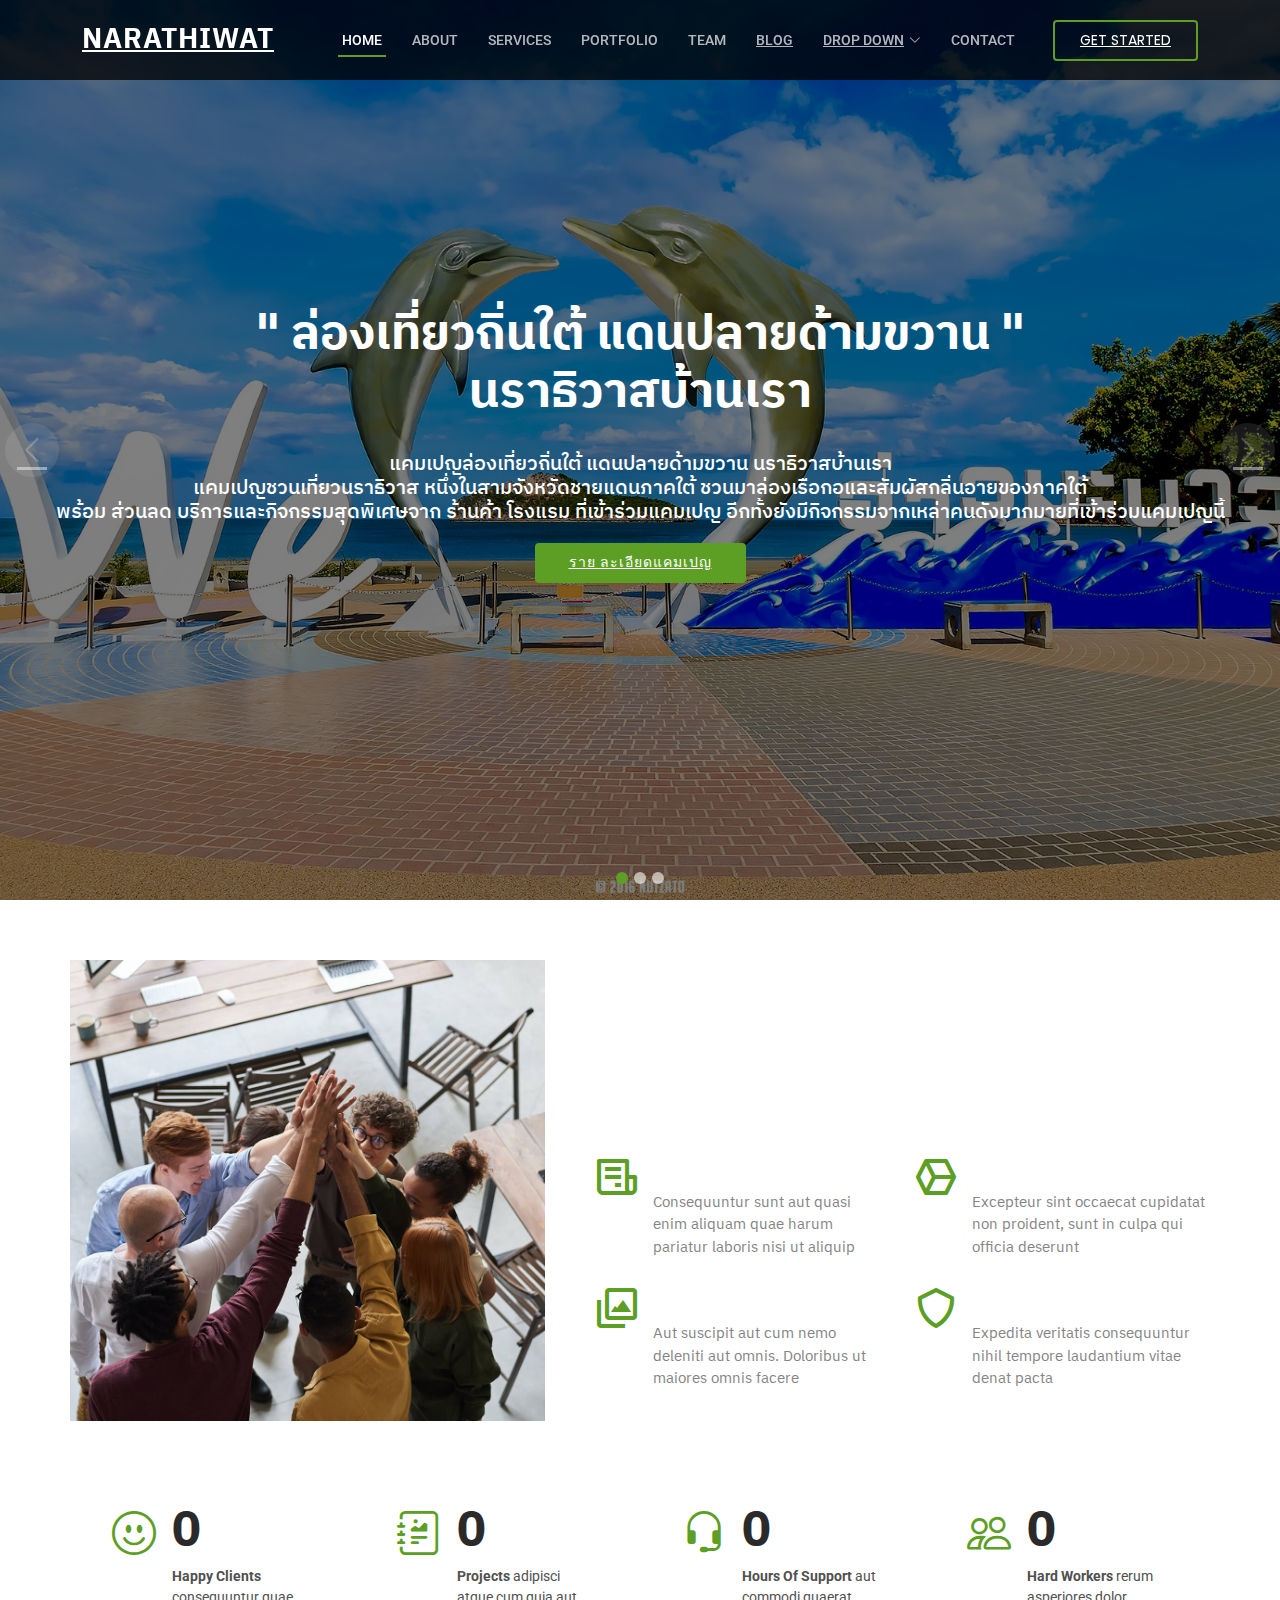
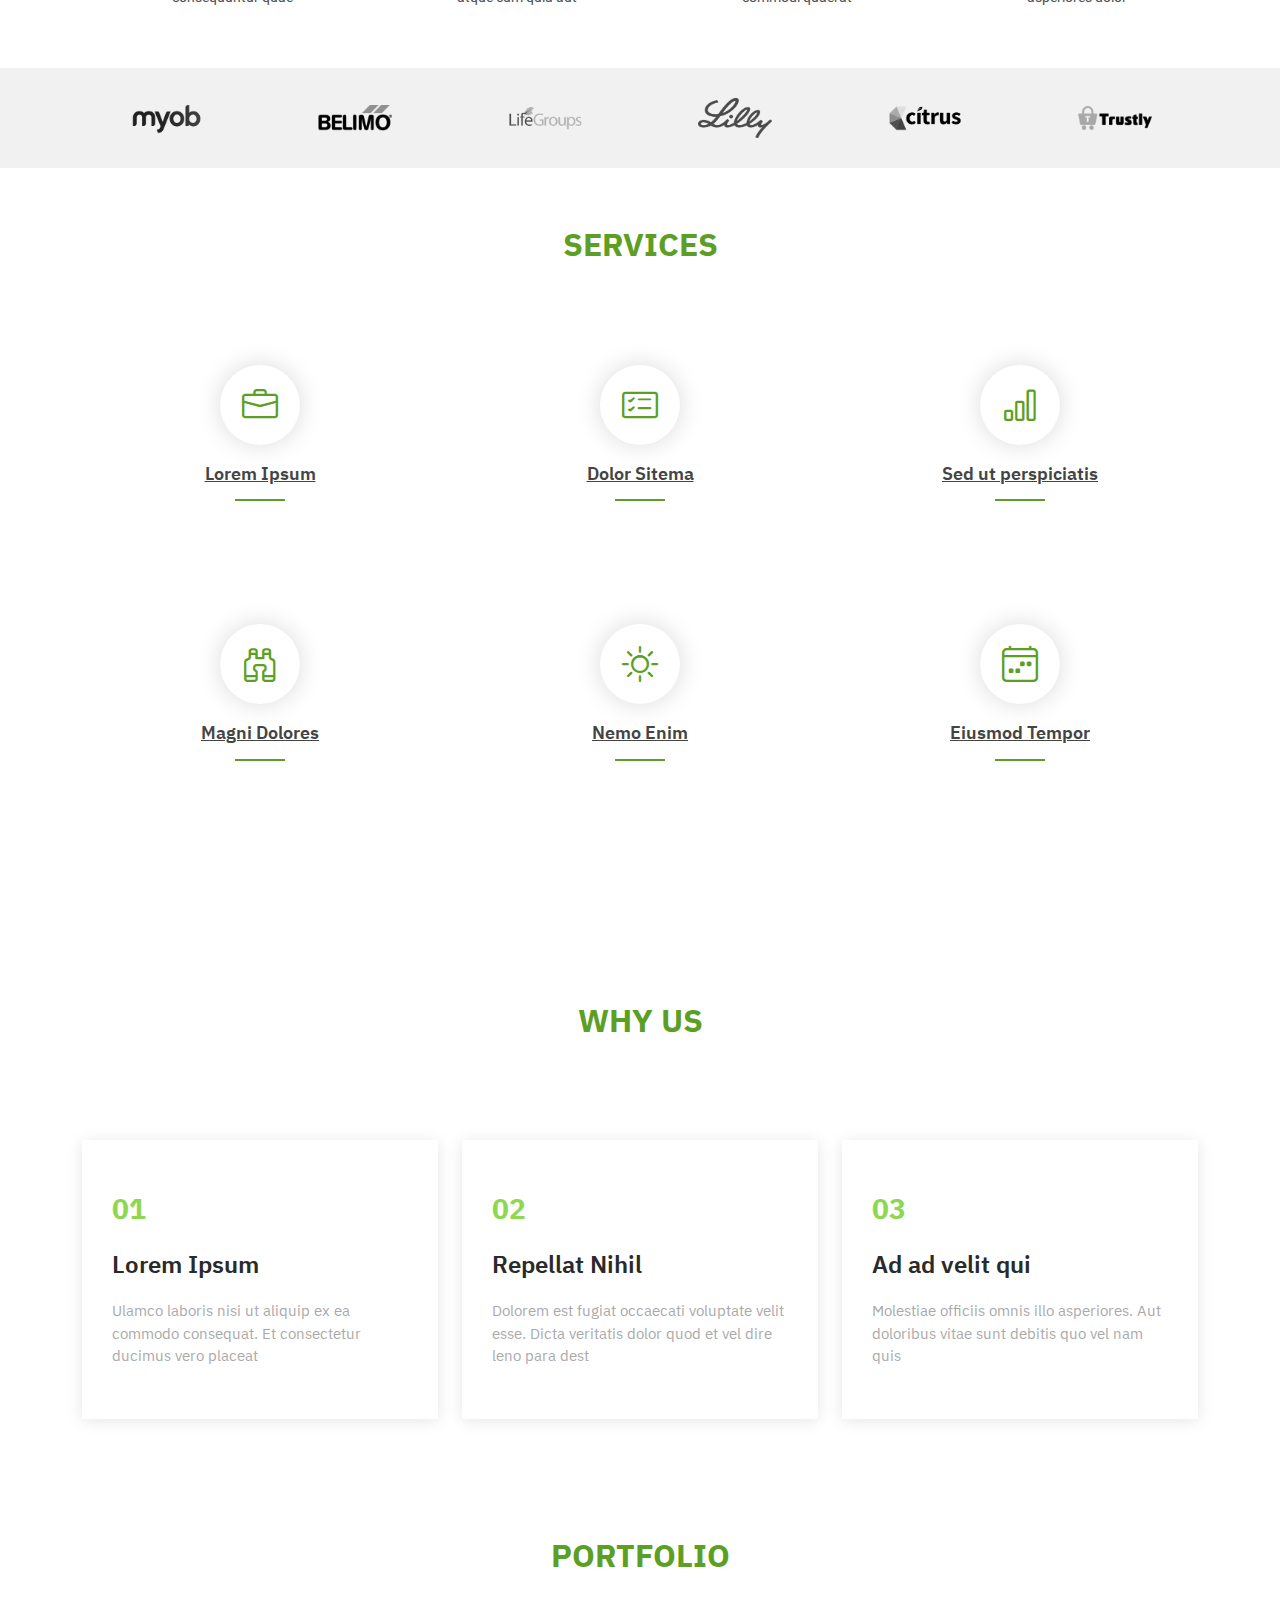
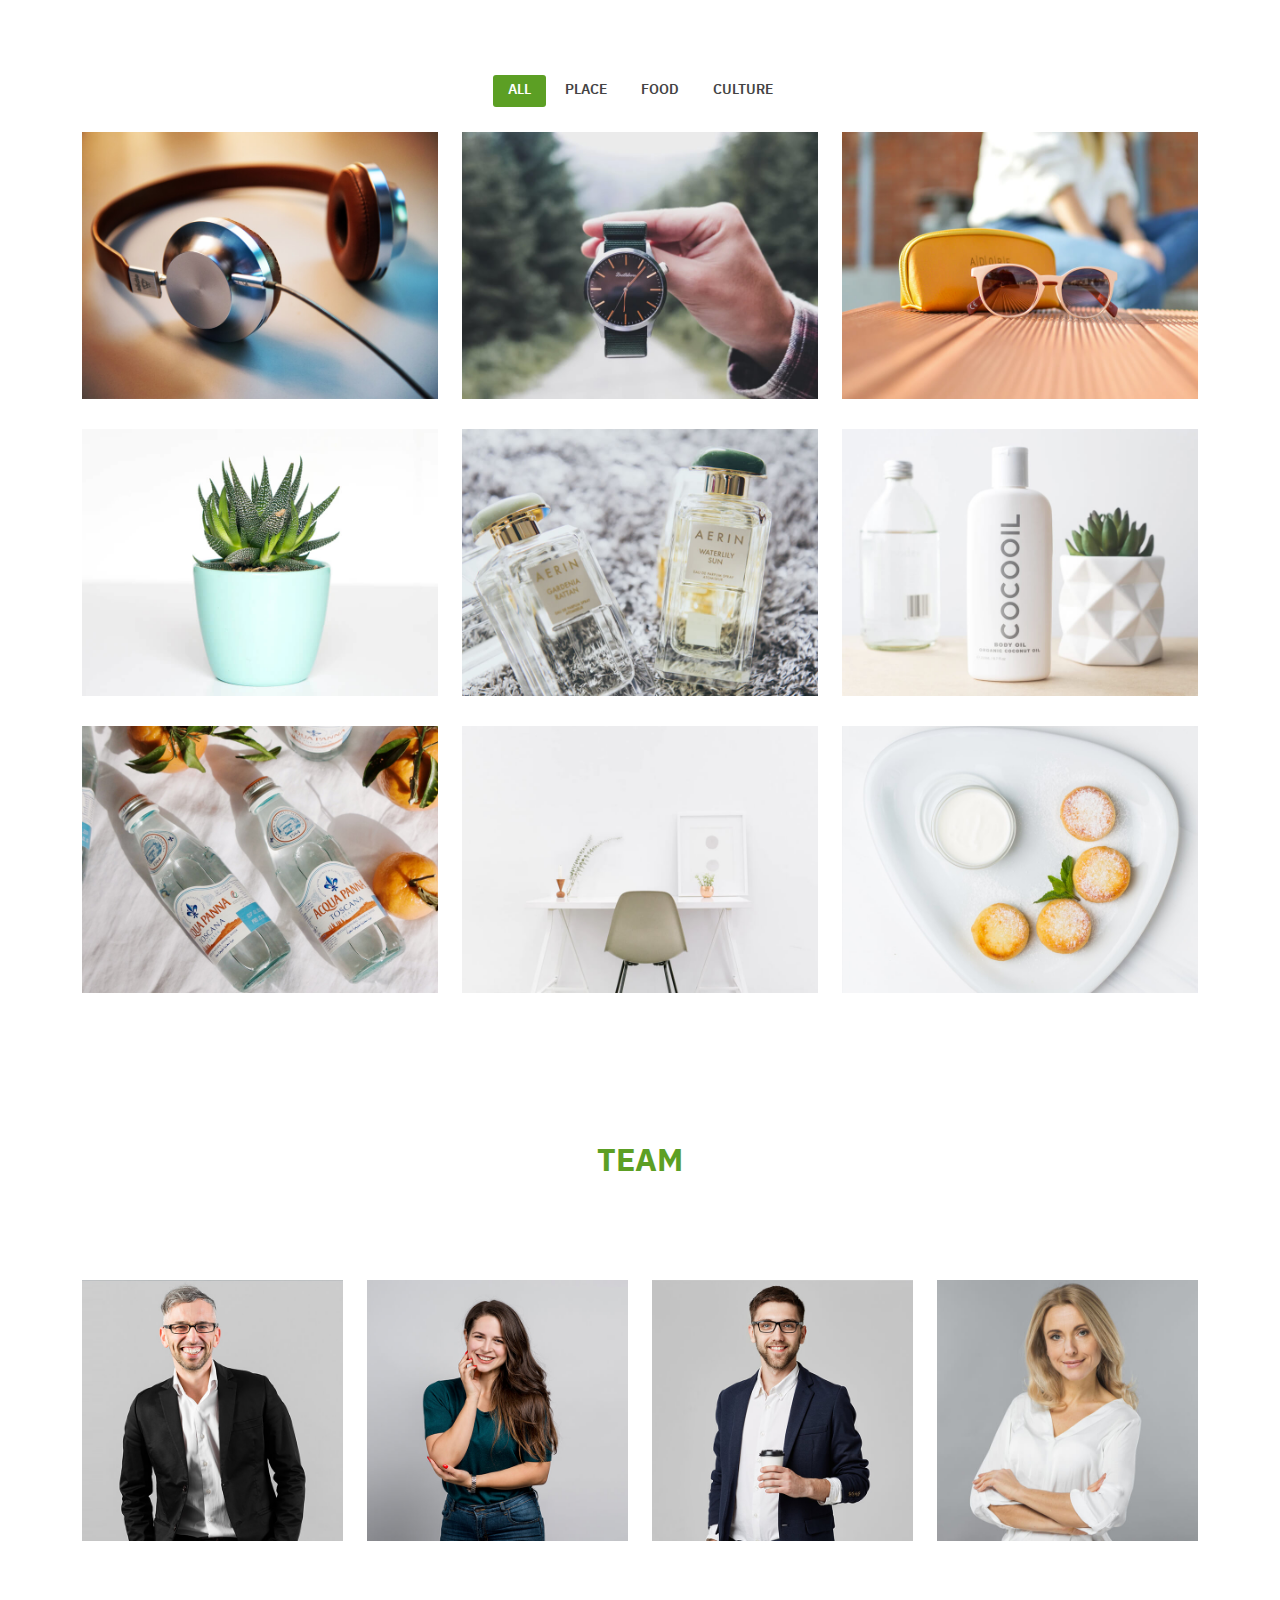
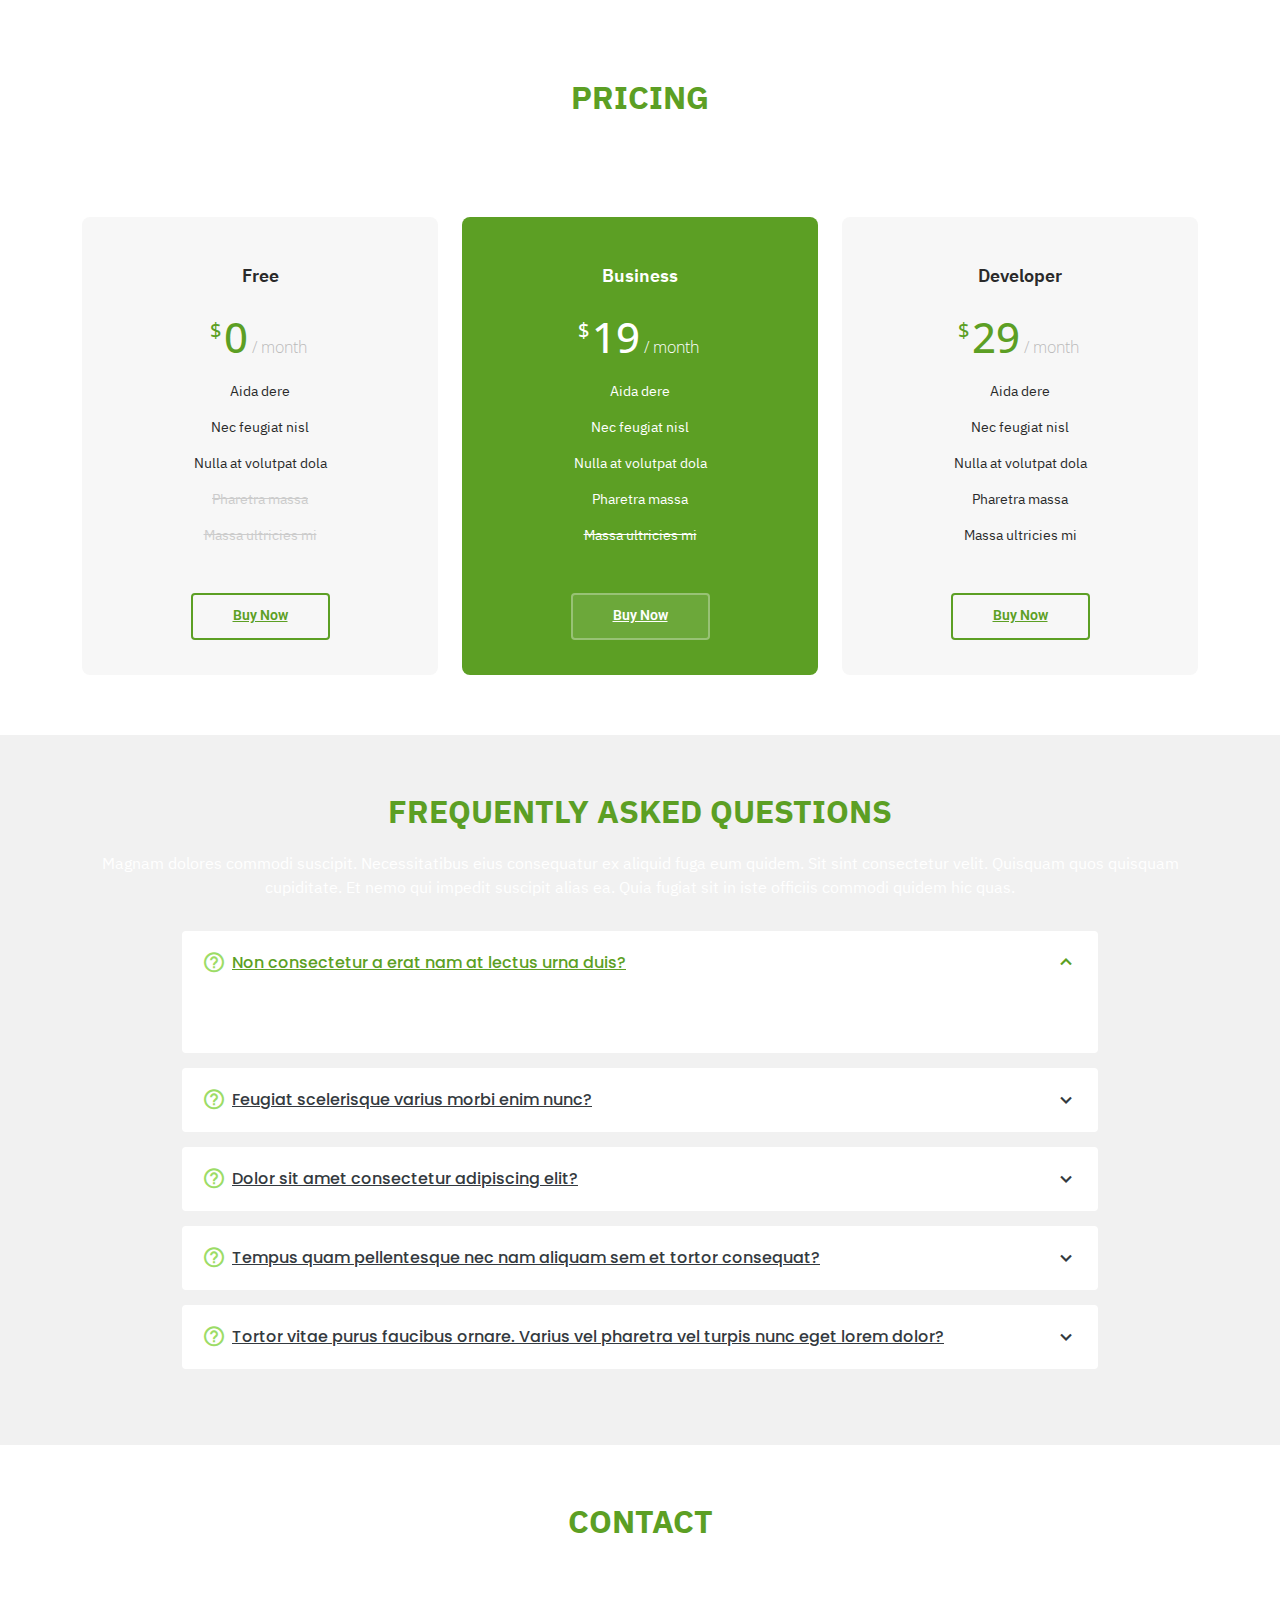
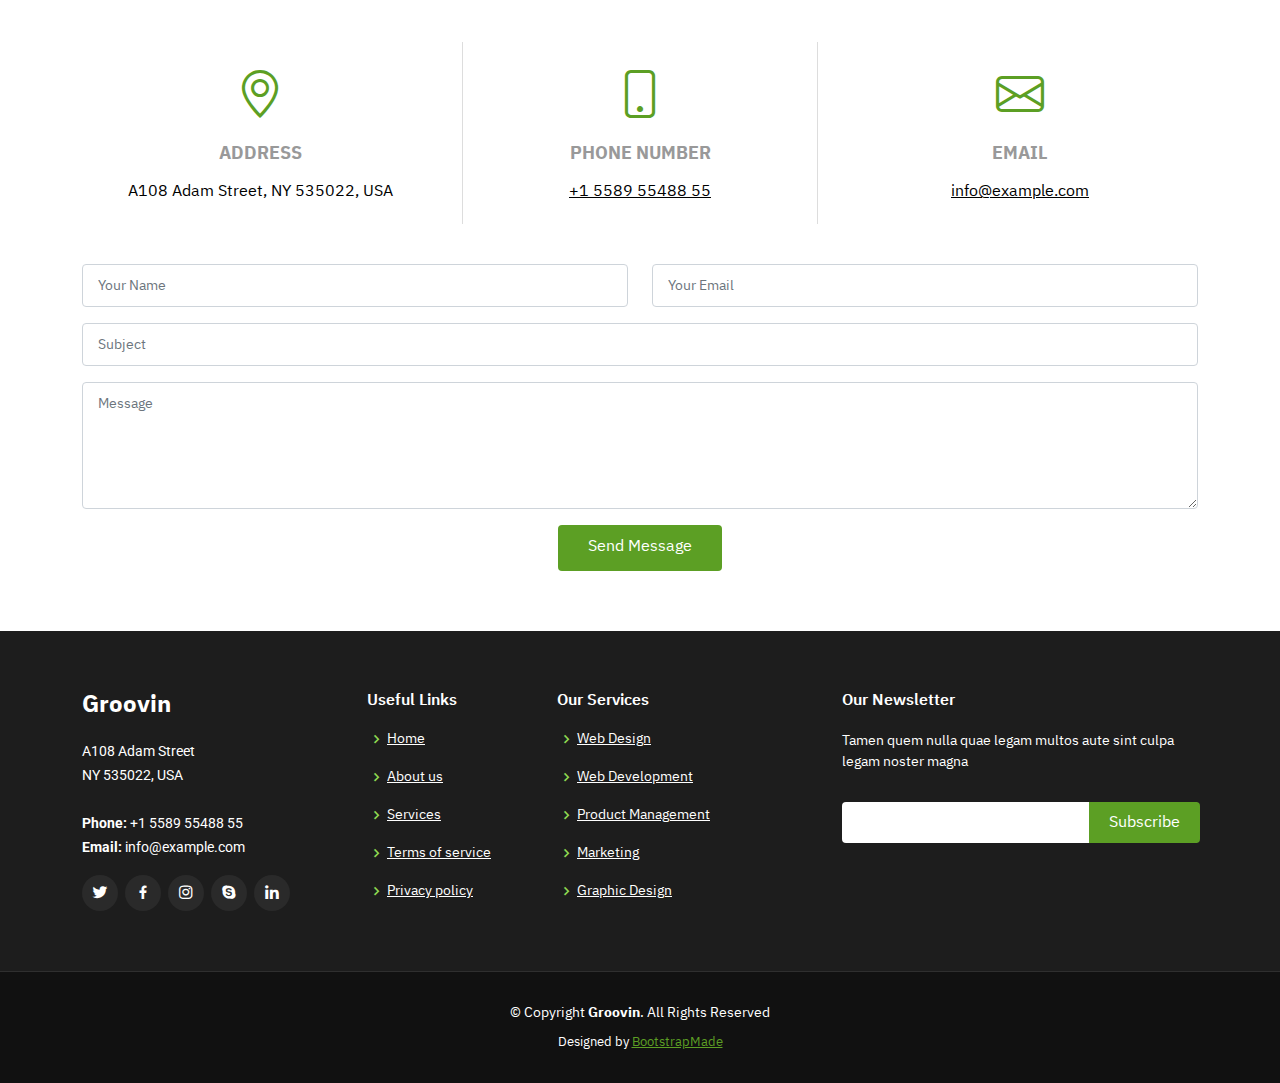
==== commit de6e4c23: "portfolio3" ====
--- a/index.html
+++ b/index.html
@@ -11,10 +11,8 @@
     <link href="assets/img/apple-touch-icon.png" rel="apple-touch-icon">
     <!-- Google Fonts -->
     <link href="https://fonts.googleapis.com/css?family=Open+Sans:300,300i,400,400i,600,600i,700,700i%7CRoboto:300,300i,400,400i,500,500i,600,600i,700,700i%7CPoppins:300,300i,400,400i,500,500i,600,600i,700,700i"
-
       rel="stylesheet">
     <link href="https://fonts.googleapis.com/css2?family=IBM+Plex+Sans+Thai:wght@400&amp;family=Kanit:wght@300&amp;family=Noto+Sans+Thai&amp;display=swap"
-
       rel="stylesheet">
     <!-- Vendor CSS Files -->
     <link href="assets/vendor/animate.css/animate.min.css" rel="stylesheet">
@@ -28,7 +26,8 @@
     <!-- =======================================================
   * Template Name: Groovin - v4.10.0  * Template URL: https://bootstrapmade.com/groovin-free-bootstrap-theme/  * Author: BootstrapMade.com  * License: https://bootstrapmade.com/license/  ======================================================== -->
   </head>
-  <body> <!-- ======= Header ======= -->
+  <body>
+    <!-- ======= Header ======= -->
     <header id="header" class="fixed-top d-flex align-items-center">
       <div class="container d-flex align-items-center justify-content-between">
         <h1 class="logo"><a href="index.html">Narathiwat</a></h1>
@@ -46,7 +45,6 @@
               <ul>
                 <li><a href="#">Drop Down 1</a></li>
                 <li class="dropdown"><a href="#"><span>Deep Drop Down</span> <i
-
                       class="bi bi-chevron-right"></i></a>
                   <ul>
                     <li><a href="#">Deep Drop Down 1</a></li>
@@ -72,7 +70,6 @@
     <section id="hero">
       <div class="hero-container">
         <div id="heroCarousel" data-bs-interval="5000" class="carousel slide carousel-fade"
-
           data-bs-ride="carousel">
           <ol class="carousel-indicators" id="hero-carousel-indicators">
           </ol>
@@ -134,10 +131,9 @@
           <a class="carousel-control-prev" href="#heroCarousel" role="button" data-bs-slide="prev">
             <span class="carousel-control-prev-icon bi bi-chevron-left" aria-hidden="true"></span>
           </a> <a class="carousel-control-next" href="#heroCarousel" role="button"
-
-            data-bs-slide="next"> <span class="carousel-control-next-icon bi bi-chevron-right"
-
-              aria-hidden="true"></span> </a> </div>
+            data-bs-slide="next">
+            <span class="carousel-control-next-icon bi bi-chevron-right" aria-hidden="true"></span>
+          </a> </div>
       </div>
     </section>
     <!-- End Hero -->
@@ -187,33 +183,35 @@
           <div class="row no-gutters">
             <div class="col-lg-3 col-md-6 d-md-flex align-items-md-stretch">
               <div class="count-box"> <i class="bi bi-emoji-smile"></i> <span
-
-                  data-purecounter-start="0" data-purecounter-end="232" data-purecounter-duration="1"
-
+                  data-purecounter-start="0"
+                  data-purecounter-end="232"
+                  data-purecounter-duration="1"
                   class="purecounter"></span>
                 <p><strong>Happy Clients</strong> consequuntur quae</p>
               </div>
             </div>
             <div class="col-lg-3 col-md-6 d-md-flex align-items-md-stretch">
               <div class="count-box"> <i class="bi bi-journal-richtext"></i> <span
-
-                  data-purecounter-start="0" data-purecounter-end="521" data-purecounter-duration="1"
-
+                  data-purecounter-start="0"
+                  data-purecounter-end="521"
+                  data-purecounter-duration="1"
                   class="purecounter"></span>
                 <p><strong>Projects</strong> adipisci atque cum quia aut</p>
               </div>
             </div>
             <div class="col-lg-3 col-md-6 d-md-flex align-items-md-stretch">
               <div class="count-box"> <i class="bi bi-headset"></i> <span data-purecounter-start="0"
-
-                  data-purecounter-end="1463" data-purecounter-duration="1" class="purecounter"></span>
+                  data-purecounter-end="1463"
+                  data-purecounter-duration="1"
+                  class="purecounter"></span>
                 <p><strong>Hours Of Support</strong> aut commodi quaerat</p>
               </div>
             </div>
             <div class="col-lg-3 col-md-6 d-md-flex align-items-md-stretch">
               <div class="count-box"> <i class="bi bi-people"></i> <span data-purecounter-start="0"
-
-                  data-purecounter-end="15" data-purecounter-duration="1" class="purecounter"></span>
+                  data-purecounter-end="15"
+                  data-purecounter-duration="1"
+                  class="purecounter"></span>
                 <p><strong>Hard Workers</strong> rerum asperiores dolor</p>
               </div>
             </div>
@@ -353,164 +351,163 @@
             <div class="col-lg-12 d-flex justify-content-center">
               <ul id="portfolio-flters">
                 <li data-filter="*" class="filter-active">All</li>
-                <li data-filter=".filter-app">App</li>
-                <li data-filter=".filter-card">Card</li>
-                <li data-filter=".filter-web">Web</li>
+                <li data-filter=".filter-app">Place</li>
+                <li data-filter=".filter-card">Food</li>
+                <li data-filter=".filter-web">Culture</li>
               </ul>
             </div>
           </div>
           <div class="row portfolio-container">
             <div class="col-lg-4 col-md-6 portfolio-item filter-app">
               <div class="portfolio-wrap"> <img src="assets/img/portfolio/portfolio-1.jpg"
-
-                  class="img-fluid" alt="">
+                  class="img-fluid"
+                  alt="">
                 <div class="portfolio-info">
-                  <h4>App 1</h4>
-                  <p>App</p>
+                  <h4>Place 1</h4>
+                  <p>Place</p>
                   <div class="portfolio-links"> <a href="assets/img/portfolio/portfolio-1.jpg"
-
-                      data-gallery="portfolioGallery" class="portfolio-lightbox"
-
-                      title="App 1"><i class="bx bx-plus"></i></a> <a href="portfolio-details.html"
-
-                      title="More Details"><i class="bx bx-link"></i></a> </div>
+                      data-gallery="portfolioGallery"
+                      class="portfolio-lightbox"
+                      title="Place 1"><i
+                        class="bx bx-plus"></i></a>
+                    <a href="portfolio-details.html" title="More Details"><i class="bx bx-link"></i></a>
+                  </div>
                 </div>
               </div>
             </div>
             <div class="col-lg-4 col-md-6 portfolio-item filter-web">
               <div class="portfolio-wrap"> <img src="assets/img/portfolio/portfolio-2.jpg"
-
-                  class="img-fluid" alt="">
+                  class="img-fluid"
+                  alt="">
                 <div class="portfolio-info">
                   <h4>Web 3</h4>
                   <p>Web</p>
                   <div class="portfolio-links"> <a href="assets/img/portfolio/portfolio-2.jpg"
-
-                      data-gallery="portfolioGallery" class="portfolio-lightbox"
-
-                      title="Web 3"><i class="bx bx-plus"></i></a> <a href="portfolio-details.html"
-
-                      title="More Details"><i class="bx bx-link"></i></a> </div>
+                      data-gallery="portfolioGallery"
+                      class="portfolio-lightbox"
+                      title="Web 3"><i
+                        class="bx bx-plus"></i></a>
+                    <a href="portfolio-details.html" title="More Details"><i class="bx bx-link"></i></a>
+                  </div>
                 </div>
               </div>
             </div>
             <div class="col-lg-4 col-md-6 portfolio-item filter-app">
               <div class="portfolio-wrap"> <img src="assets/img/portfolio/portfolio-3.jpg"
-
-                  class="img-fluid" alt="">
+                  class="img-fluid"
+                  alt="">
                 <div class="portfolio-info">
-                  <h4>App 2</h4>
-                  <p>App</p>
+                  <h4>Place 2</h4>
+                  <p>Place</p>
                   <div class="portfolio-links"> <a href="assets/img/portfolio/portfolio-3.jpg"
-
-                      data-gallery="portfolioGallery" class="portfolio-lightbox"
-
-                      title="App 2"><i class="bx bx-plus"></i></a> <a href="portfolio-details.html"
-
-                      title="More Details"><i class="bx bx-link"></i></a> </div>
-                </div>
-              </div>
-            </div>
-                <div class="col-lg-4 col-md-6 portfolio-item filter-app">
-              <div class="portfolio-wrap"> <img src="assets/img/portfolio/m.jpg"
-
-                  class="img-fluid" alt="">
+                      data-gallery="portfolioGallery"
+                      class="portfolio-lightbox"
+                      title="Place 2"><i
+                        class="bx bx-plus"></i></a>
+                    <a href="portfolio-details.html" title="More Details"><i class="bx bx-link"></i></a>
+                  </div>
+                </div>
+              </div>
+            </div>
+            <div class="col-lg-4 col-md-6 portfolio-item filter-card">
+              <div class="portfolio-wrap"> <img src="assets/img/portfolio/portfolio-4.jpg"
+                  class="img-fluid"
+                  alt="">
                 <div class="portfolio-info">
-                  <h4>App 2</h4>
-                  <p>App</p>
-                  <div class="portfolio-links"> <a href="assets/img/portfolio/m.jpg"
-
-                      data-gallery="portfolioGallery" class="portfolio-lightbox"
-
-                      title="App 2"><i class="bx bx-plus"></i></a> <a href="portfolio-details.html"
-
-                      title="More Details"><i class="bx bx-link"></i></a> </div>
-                </div>
-              </div>
-            </div>
-
+                  <h4>Card 2</h4>
+                  <p>Card</p>
+                  <div class="portfolio-links"> <a href="assets/img/portfolio/portfolio-4.jpg"
+                      data-gallery="portfolioGallery"
+                      class="portfolio-lightbox"
+                      title="Card 2"><i
+                        class="bx bx-plus"></i></a>
+                    <a href="portfolio-details.html" title="More Details"><i class="bx bx-link"></i></a>
+                  </div>
+                </div>
+              </div>
+            </div>
             <div class="col-lg-4 col-md-6 portfolio-item filter-web">
               <div class="portfolio-wrap"> <img src="assets/img/portfolio/portfolio-5.jpg"
-
-                  class="img-fluid" alt="">
+                  class="img-fluid"
+                  alt="">
                 <div class="portfolio-info">
                   <h4>Web 2</h4>
                   <p>Web</p>
                   <div class="portfolio-links"> <a href="assets/img/portfolio/portfolio-5.jpg"
-
-                      data-gallery="portfolioGallery" class="portfolio-lightbox"
-
-                      title="Web 2"><i class="bx bx-plus"></i></a> <a href="portfolio-details.html"
-
-                      title="More Details"><i class="bx bx-link"></i></a> </div>
+                      data-gallery="portfolioGallery"
+                      class="portfolio-lightbox"
+                      title="Web 2"><i
+                        class="bx bx-plus"></i></a>
+                    <a href="portfolio-details.html" title="More Details"><i class="bx bx-link"></i></a>
+                  </div>
                 </div>
               </div>
             </div>
             <div class="col-lg-4 col-md-6 portfolio-item filter-app">
               <div class="portfolio-wrap"> <img src="assets/img/portfolio/portfolio-6.jpg"
-
-                  class="img-fluid" alt="">
+                  class="img-fluid"
+                  alt="">
                 <div class="portfolio-info">
-                  <h4>App 3</h4>
-                  <p>App</p>
+                  <h4>Place 3</h4>
+                  <p>Place</p>
                   <div class="portfolio-links"> <a href="assets/img/portfolio/portfolio-6.jpg"
-
-                      data-gallery="portfolioGallery" class="portfolio-lightbox"
-
-                      title="App 3"><i class="bx bx-plus"></i></a> <a href="portfolio-details.html"
-
-                      title="More Details"><i class="bx bx-link"></i></a> </div>
+                      data-gallery="portfolioGallery"
+                      class="portfolio-lightbox"
+                      title="Place 3"><i
+                        class="bx bx-plus"></i></a>
+                    <a href="portfolio-details.html" title="More Details"><i class="bx bx-link"></i></a>
+                  </div>
                 </div>
               </div>
             </div>
             <div class="col-lg-4 col-md-6 portfolio-item filter-card">
               <div class="portfolio-wrap"> <img src="assets/img/portfolio/portfolio-7.jpg"
-
-                  class="img-fluid" alt="">
+                  class="img-fluid"
+                  alt="">
                 <div class="portfolio-info">
                   <h4>Card 1</h4>
                   <p>Card</p>
                   <div class="portfolio-links"> <a href="assets/img/portfolio/portfolio-7.jpg"
-
-                      data-gallery="portfolioGallery" class="portfolio-lightbox"
-
-                      title="Card 1"><i class="bx bx-plus"></i></a> <a href="portfolio-details.html"
-
-                      title="More Details"><i class="bx bx-link"></i></a> </div>
+                      data-gallery="portfolioGallery"
+                      class="portfolio-lightbox"
+                      title="Card 1"><i
+                        class="bx bx-plus"></i></a>
+                    <a href="portfolio-details.html" title="More Details"><i class="bx bx-link"></i></a>
+                  </div>
                 </div>
               </div>
             </div>
             <div class="col-lg-4 col-md-6 portfolio-item filter-card">
               <div class="portfolio-wrap"> <img src="assets/img/portfolio/portfolio-8.jpg"
-
-                  class="img-fluid" alt="">
+                  class="img-fluid"
+                  alt="">
                 <div class="portfolio-info">
                   <h4>Card 3</h4>
                   <p>Card</p>
                   <div class="portfolio-links"> <a href="assets/img/portfolio/portfolio-8.jpg"
-
-                      data-gallery="portfolioGallery" class="portfolio-lightbox"
-
-                      title="Card 3"><i class="bx bx-plus"></i></a> <a href="portfolio-details.html"
-
-                      title="More Details"><i class="bx bx-link"></i></a> </div>
+                      data-gallery="portfolioGallery"
+                      class="portfolio-lightbox"
+                      title="Card 3"><i
+                        class="bx bx-plus"></i></a>
+                    <a href="portfolio-details.html" title="More Details"><i class="bx bx-link"></i></a>
+                  </div>
                 </div>
               </div>
             </div>
             <div class="col-lg-4 col-md-6 portfolio-item filter-web">
               <div class="portfolio-wrap"> <img src="assets/img/portfolio/portfolio-9.jpg"
-
-                  class="img-fluid" alt="">
+                  class="img-fluid"
+                  alt="">
                 <div class="portfolio-info">
                   <h4>Web 3</h4>
                   <p>Web</p>
                   <div class="portfolio-links"> <a href="assets/img/portfolio/portfolio-9.jpg"
-
-                      data-gallery="portfolioGallery" class="portfolio-lightbox"
-
-                      title="Web 3"><i class="bx bx-plus"></i></a> <a href="portfolio-details.html"
-
-                      title="More Details"><i class="bx bx-link"></i></a> </div>
+                      data-gallery="portfolioGallery"
+                      class="portfolio-lightbox"
+                      title="Web 3"><i
+                        class="bx bx-plus"></i></a>
+                    <a href="portfolio-details.html" title="More Details"><i class="bx bx-link"></i></a>
+                  </div>
                 </div>
               </div>
             </div>
@@ -531,7 +528,6 @@
           <div class="row">
             <div class="col-xl-3 col-lg-4 col-md-6">
               <div class="member"> <img src="assets/img/team/team-1.jpg" class="img-fluid"
-
                   alt="">
                 <div class="member-info">
                   <div class="member-info-content">
@@ -539,16 +535,14 @@
                     <span>Chief Executive Officer</span>
                     <div class="social"> <a href=""><i class="bi bi-twitter"></i></a>
                       <a href=""><i class="bi bi-facebook"></i></a> <a href=""><i
-
-                          class="bi bi-instagram"></i></a> <a href=""><i class="bi bi-linkedin"></i></a>
-                    </div>
+                          class="bi bi-instagram"></i></a>
+                      <a href=""><i class="bi bi-linkedin"></i></a> </div>
                   </div>
                 </div>
               </div>
             </div>
             <div class="col-xl-3 col-lg-4 col-md-6" data-wow-delay="0.1s">
               <div class="member"> <img src="assets/img/team/team-2.jpg" class="img-fluid"
-
                   alt="">
                 <div class="member-info">
                   <div class="member-info-content">
@@ -556,16 +550,14 @@
                     <span>Product Manager</span>
                     <div class="social"> <a href=""><i class="bi bi-twitter"></i></a>
                       <a href=""><i class="bi bi-facebook"></i></a> <a href=""><i
-
-                          class="bi bi-instagram"></i></a> <a href=""><i class="bi bi-linkedin"></i></a>
-                    </div>
+                          class="bi bi-instagram"></i></a>
+                      <a href=""><i class="bi bi-linkedin"></i></a> </div>
                   </div>
                 </div>
               </div>
             </div>
             <div class="col-xl-3 col-lg-4 col-md-6" data-wow-delay="0.2s">
               <div class="member"> <img src="assets/img/team/team-3.jpg" class="img-fluid"
-
                   alt="">
                 <div class="member-info">
                   <div class="member-info-content">
@@ -573,16 +565,14 @@
                     <span>CTO</span>
                     <div class="social"> <a href=""><i class="bi bi-twitter"></i></a>
                       <a href=""><i class="bi bi-facebook"></i></a> <a href=""><i
-
-                          class="bi bi-instagram"></i></a> <a href=""><i class="bi bi-linkedin"></i></a>
-                    </div>
+                          class="bi bi-instagram"></i></a>
+                      <a href=""><i class="bi bi-linkedin"></i></a> </div>
                   </div>
                 </div>
               </div>
             </div>
             <div class="col-xl-3 col-lg-4 col-md-6" data-wow-delay="0.3s">
               <div class="member"> <img src="assets/img/team/team-4.jpg" class="img-fluid"
-
                   alt="">
                 <div class="member-info">
                   <div class="member-info-content">
@@ -590,9 +580,8 @@
                     <span>Accountant</span>
                     <div class="social"> <a href=""><i class="bi bi-twitter"></i></a>
                       <a href=""><i class="bi bi-facebook"></i></a> <a href=""><i
-
-                          class="bi bi-instagram"></i></a> <a href=""><i class="bi bi-linkedin"></i></a>
-                    </div>
+                          class="bi bi-instagram"></i></a>
+                      <a href=""><i class="bi bi-linkedin"></i></a> </div>
                   </div>
                 </div>
               </div>
@@ -676,7 +665,6 @@
               <li data-aos="fade-up"> <i class="bx bx-help-circle icon-help"></i>
                 <a data-bs-toggle="collapse" class="collapse" data-bs-target="#faq-list-1">Non
                   consectetur a erat nam at lectus urna duis? <i class="bx bx-chevron-down icon-show"></i><i
-
                     class="bx bx-chevron-up icon-close"></i></a>
                 <div id="faq-list-1" class="collapse show" data-bs-parent=".faq-list">
                   <p> Feugiat pretium nibh ipsum consequat. Tempus iaculis urna
@@ -688,7 +676,6 @@
               <li data-aos="fade-up" data-aos-delay="100"> <i class="bx bx-help-circle icon-help"></i>
                 <a data-bs-toggle="collapse" data-bs-target="#faq-list-2" class="collapsed">Feugiat
                   scelerisque varius morbi enim nunc? <i class="bx bx-chevron-down icon-show"></i><i
-
                     class="bx bx-chevron-up icon-close"></i></a>
                 <div id="faq-list-2" class="collapse" data-bs-parent=".faq-list">
                   <p> Dolor sit amet consectetur adipiscing elit pellentesque
@@ -701,7 +688,6 @@
               <li data-aos="fade-up" data-aos-delay="200"> <i class="bx bx-help-circle icon-help"></i>
                 <a data-bs-toggle="collapse" data-bs-target="#faq-list-3" class="collapsed">Dolor
                   sit amet consectetur adipiscing elit? <i class="bx bx-chevron-down icon-show"></i><i
-
                     class="bx bx-chevron-up icon-close"></i></a>
                 <div id="faq-list-3" class="collapse" data-bs-parent=".faq-list">
                   <p> Eleifend mi in nulla posuere sollicitudin aliquam ultrices
@@ -715,8 +701,8 @@
               <li data-aos="fade-up" data-aos-delay="300"> <i class="bx bx-help-circle icon-help"></i>
                 <a data-bs-toggle="collapse" data-bs-target="#faq-list-4" class="collapsed">Tempus
                   quam pellentesque nec nam aliquam sem et tortor consequat? <i
-
-                    class="bx bx-chevron-down icon-show"></i><i class="bx bx-chevron-up icon-close"></i></a>
+                    class="bx bx-chevron-down icon-show"></i><i
+                    class="bx bx-chevron-up icon-close"></i></a>
                 <div id="faq-list-4" class="collapse" data-bs-parent=".faq-list">
                   <p> Molestie a iaculis at erat pellentesque adipiscing
                     commodo. Dignissim suspendisse in est ante in. Nunc vel
@@ -729,7 +715,6 @@
                 <a data-bs-toggle="collapse" data-bs-target="#faq-list-5" class="collapsed">Tortor
                   vitae purus faucibus ornare. Varius vel pharetra vel turpis
                   nunc eget lorem dolor? <i class="bx bx-chevron-down icon-show"></i><i
-
                     class="bx bx-chevron-up icon-close"></i></a>
                 <div id="faq-list-5" class="collapse" data-bs-parent=".faq-list">
                   <p> Laoreet sit amet cursus sit amet dictum sit amet justo.
@@ -778,22 +763,32 @@
             <form action="forms/contact.php" method="post" role="form" class="php-email-form">
               <div class="row">
                 <div class="col-md-6 form-group"> <input name="name" class="form-control"
-
-                    id="name" placeholder="Your Name" data-rule="minlen:4" data-msg="Please enter at least 4 chars"
-
-                    type="text"> </div>
+                    id="name"
+                    placeholder="Your Name"
+                    data-rule="minlen:4"
+                    data-msg="Please enter at least 4 chars"
+                    type="text">
+                </div>
                 <div class="col-md-6 form-group mt-3 mt-md-0"> <input class="form-control"
-
-                    name="email" id="email" placeholder="Your Email" data-rule="email"
-
-                    data-msg="Please enter a valid email" type="email"> </div>
+                    name="email"
+                    id="email"
+                    placeholder="Your Email"
+                    data-rule="email"
+                    data-msg="Please enter a valid email"
+                    type="email">
+                </div>
               </div>
               <div class="form-group mt-3"> <input class="form-control" name="subject"
-
-                  id="subject" placeholder="Subject" required="" type="text"> </div>
+                  id="subject"
+                  placeholder="Subject"
+                  required=""
+                  type="text">
+              </div>
               <div class="form-group mt-3"> <textarea class="form-control" name="message"
-
-rows="5" placeholder="Message" required=""></textarea> </div>
+rows="5"
+placeholder="Message"
+required=""></textarea>
+              </div>
               <div class="my-3">
                 <div class="loading">Loading</div>
                 <div class="error-message"></div>
@@ -821,16 +816,12 @@
                   <strong>Email:</strong> info@example.com<br>
                 </p>
                 <div class="social-links mt-3"> <a href="#" class="twitter"><i
-
-                      class="bx bxl-twitter"></i></a> <a href="#" class="facebook"><i
-
-                      class="bx bxl-facebook"></i></a> <a href="#" class="instagram"><i
-
-                      class="bx bxl-instagram"></i></a> <a href="#" class="google-plus"><i
-
-                      class="bx bxl-skype"></i></a> <a href="#" class="linkedin"><i
-
-                      class="bx bxl-linkedin"></i></a> </div>
+                      class="bx bxl-twitter"></i></a>
+                  <a href="#" class="facebook"><i class="bx bxl-facebook"></i></a>
+                  <a href="#" class="instagram"><i class="bx bxl-instagram"></i></a>
+                  <a href="#" class="google-plus"><i class="bx bxl-skype"></i></a>
+                  <a href="#" class="linkedin"><i class="bx bxl-linkedin"></i></a>
+                </div>
               </div>
             </div>
             <div class="col-lg-2 col-md-6 footer-links">
@@ -863,8 +854,9 @@
               <p>Tamen quem nulla quae legam multos aute sint culpa legam noster
                 magna</p>
               <form action="" method="post"> <input name="email" type="email"><input
-
-value="Subscribe" type="submit"> </form>
+value="Subscribe"
+type="submit">
+              </form>
             </div>
           </div>
         </div>
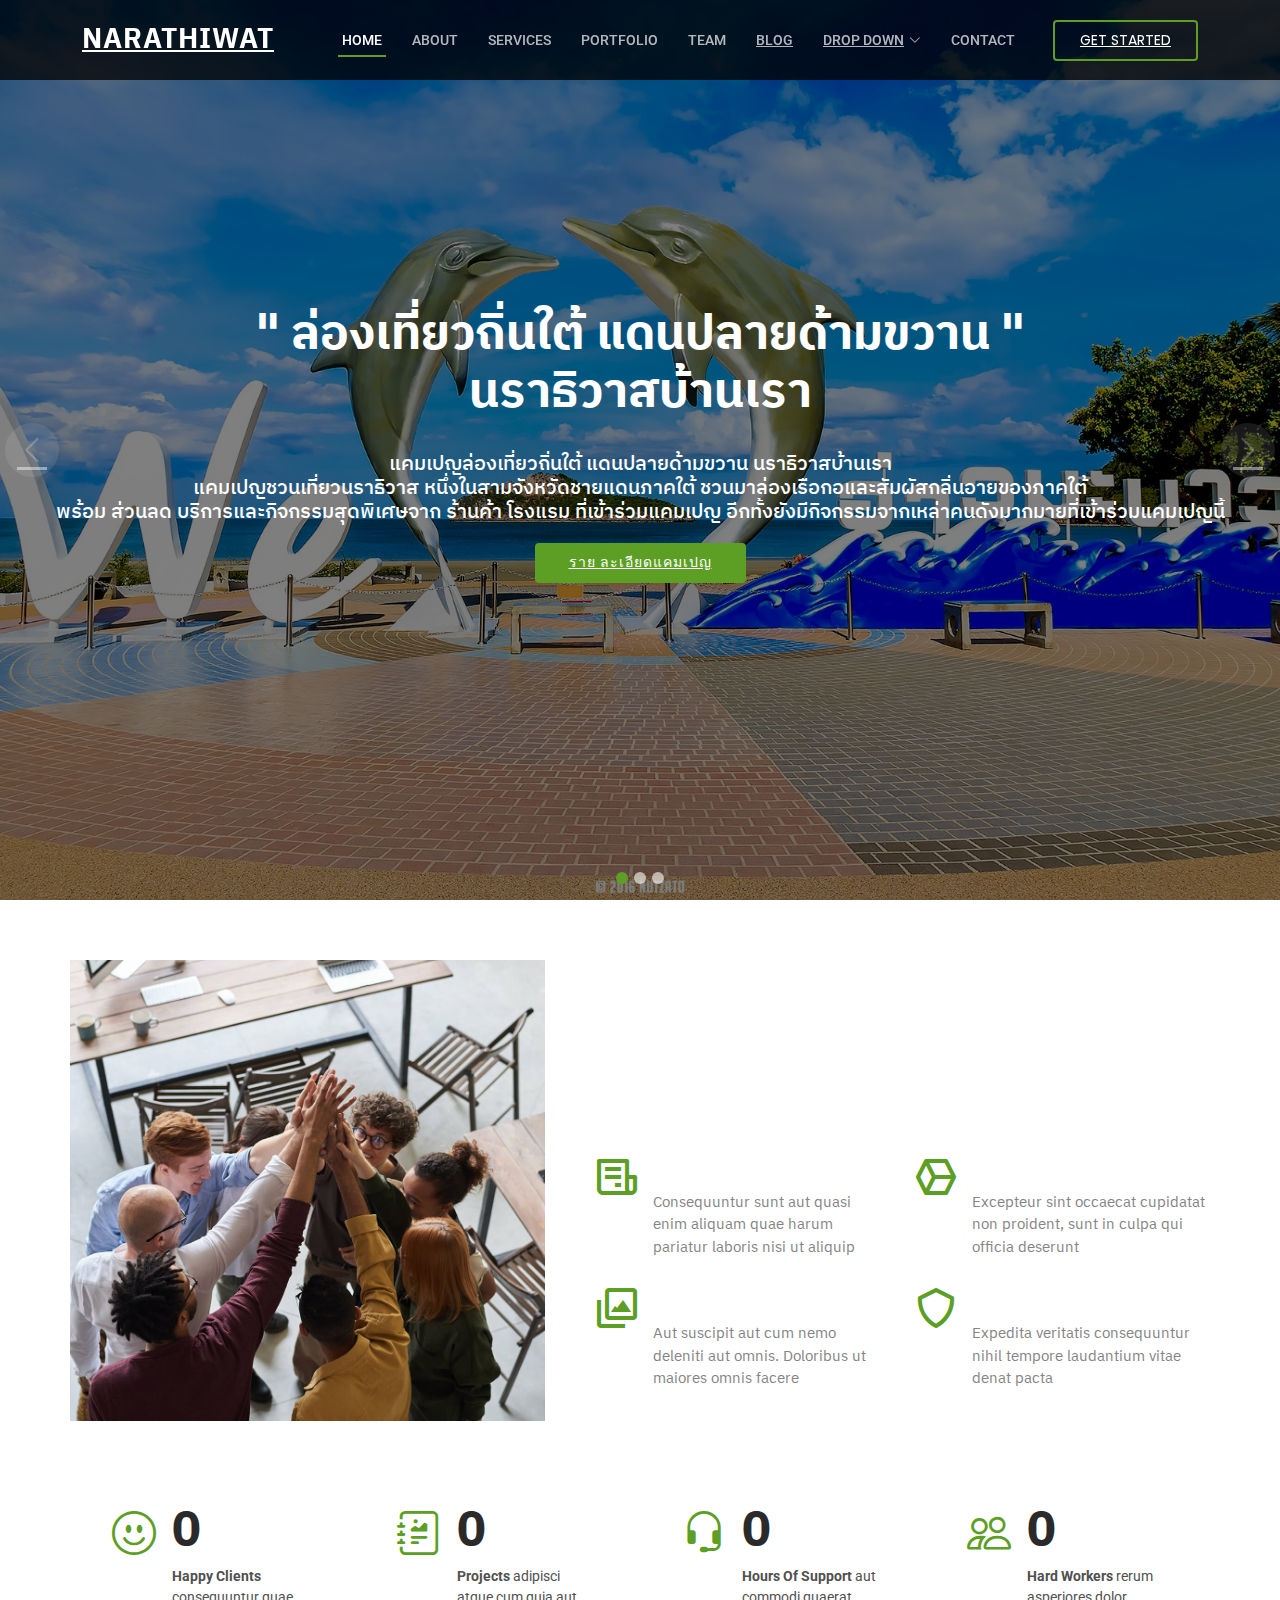
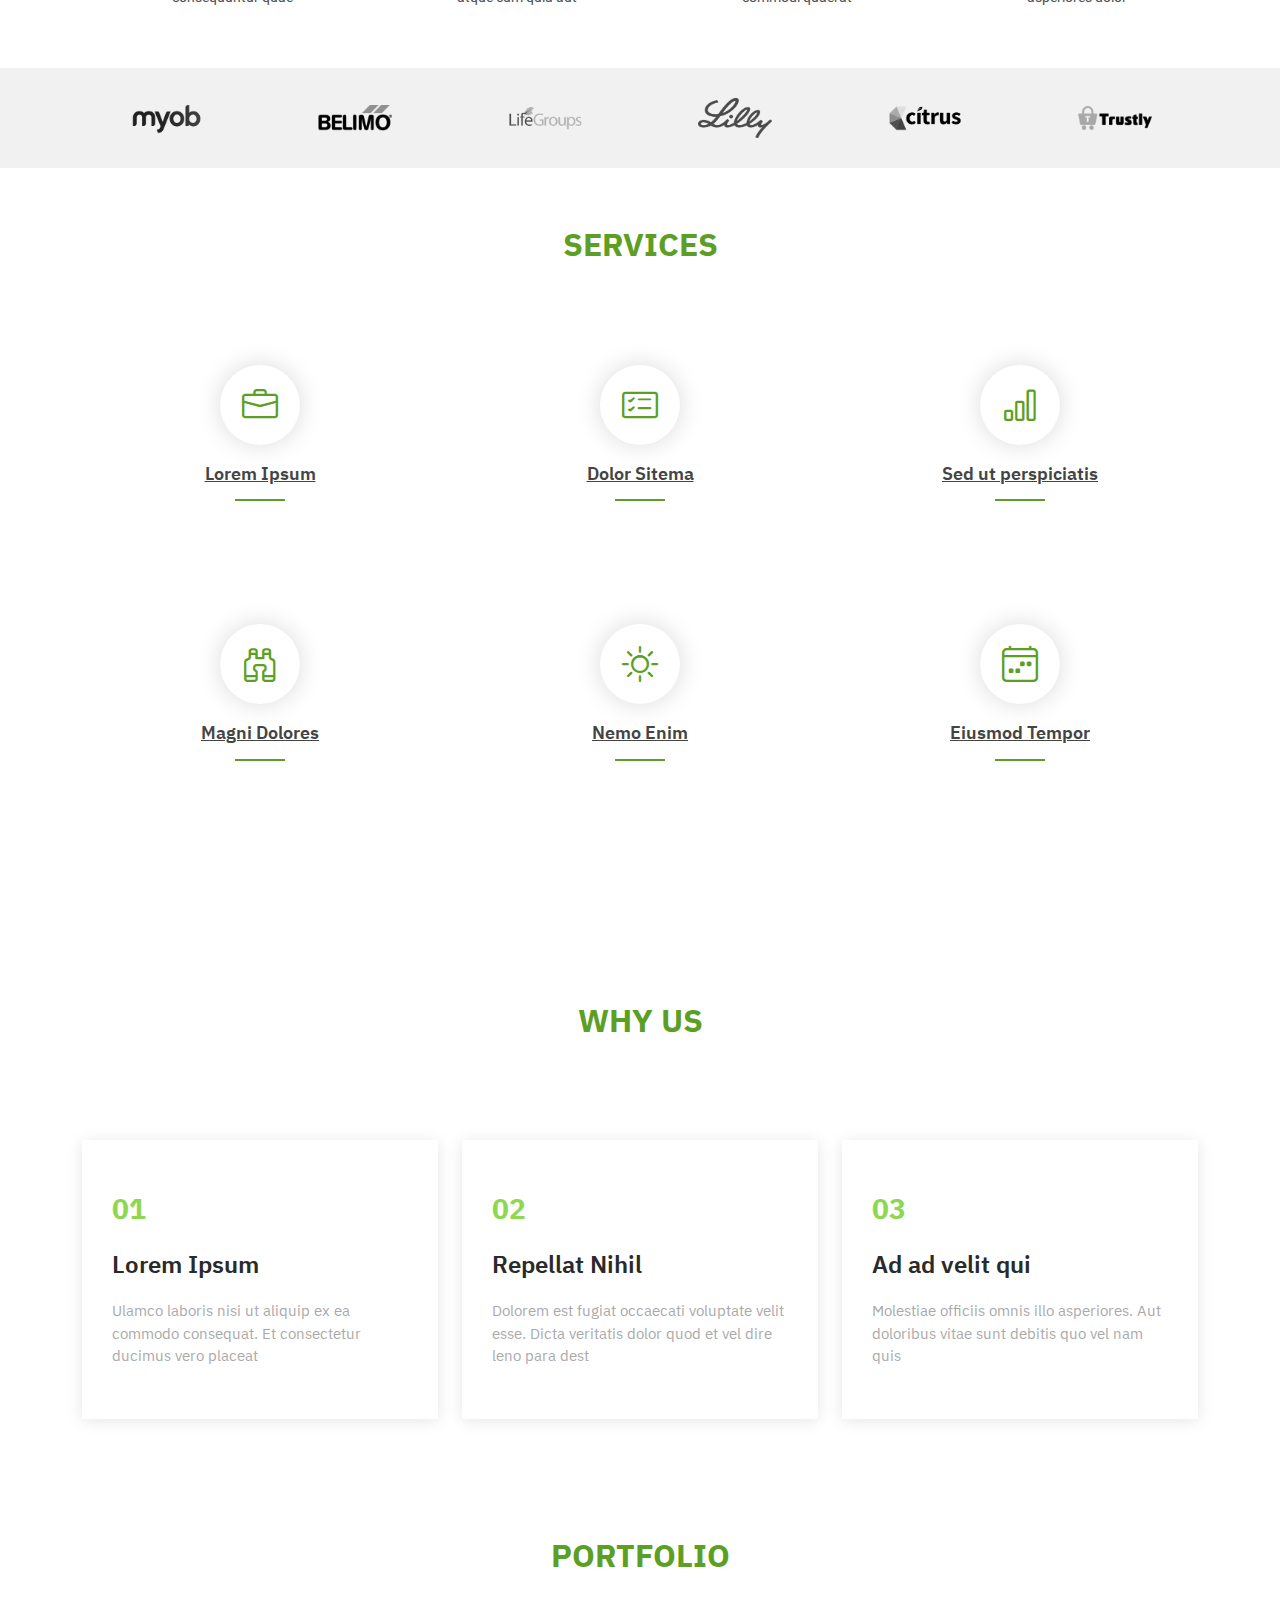
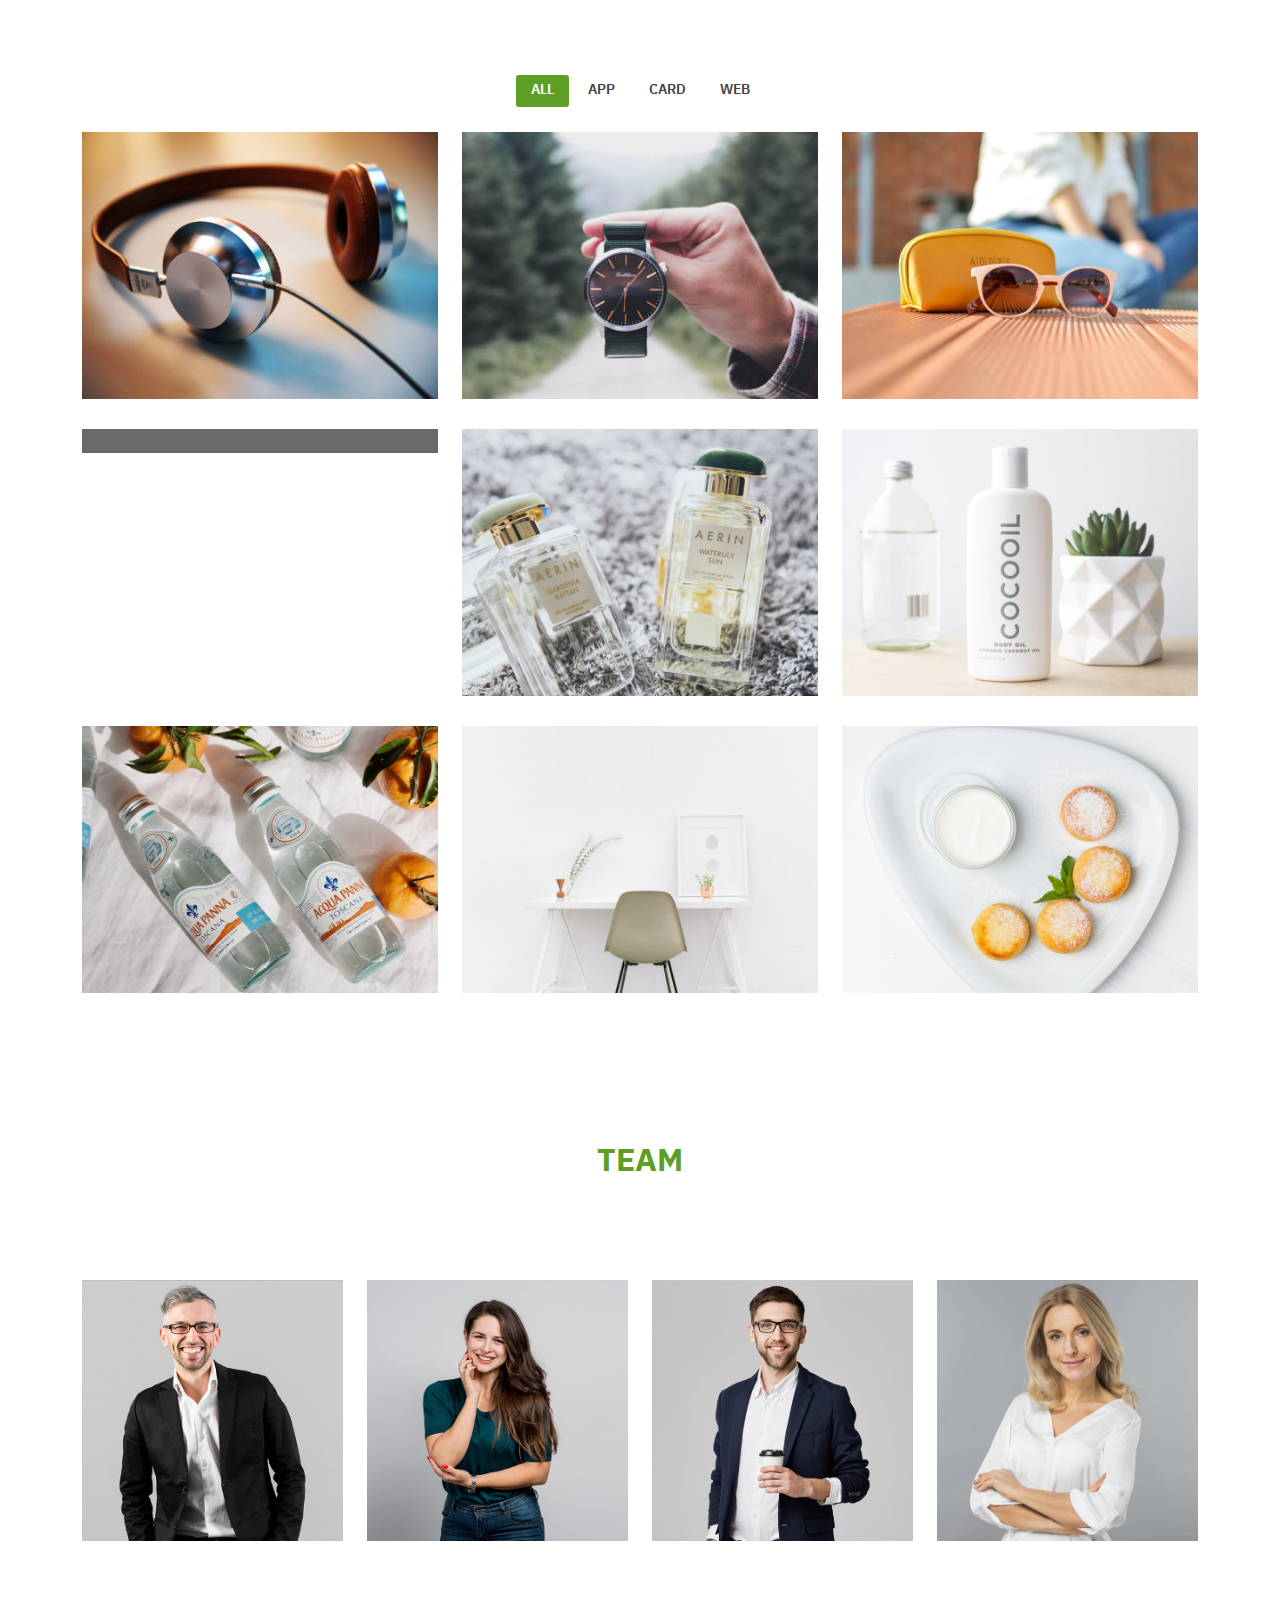
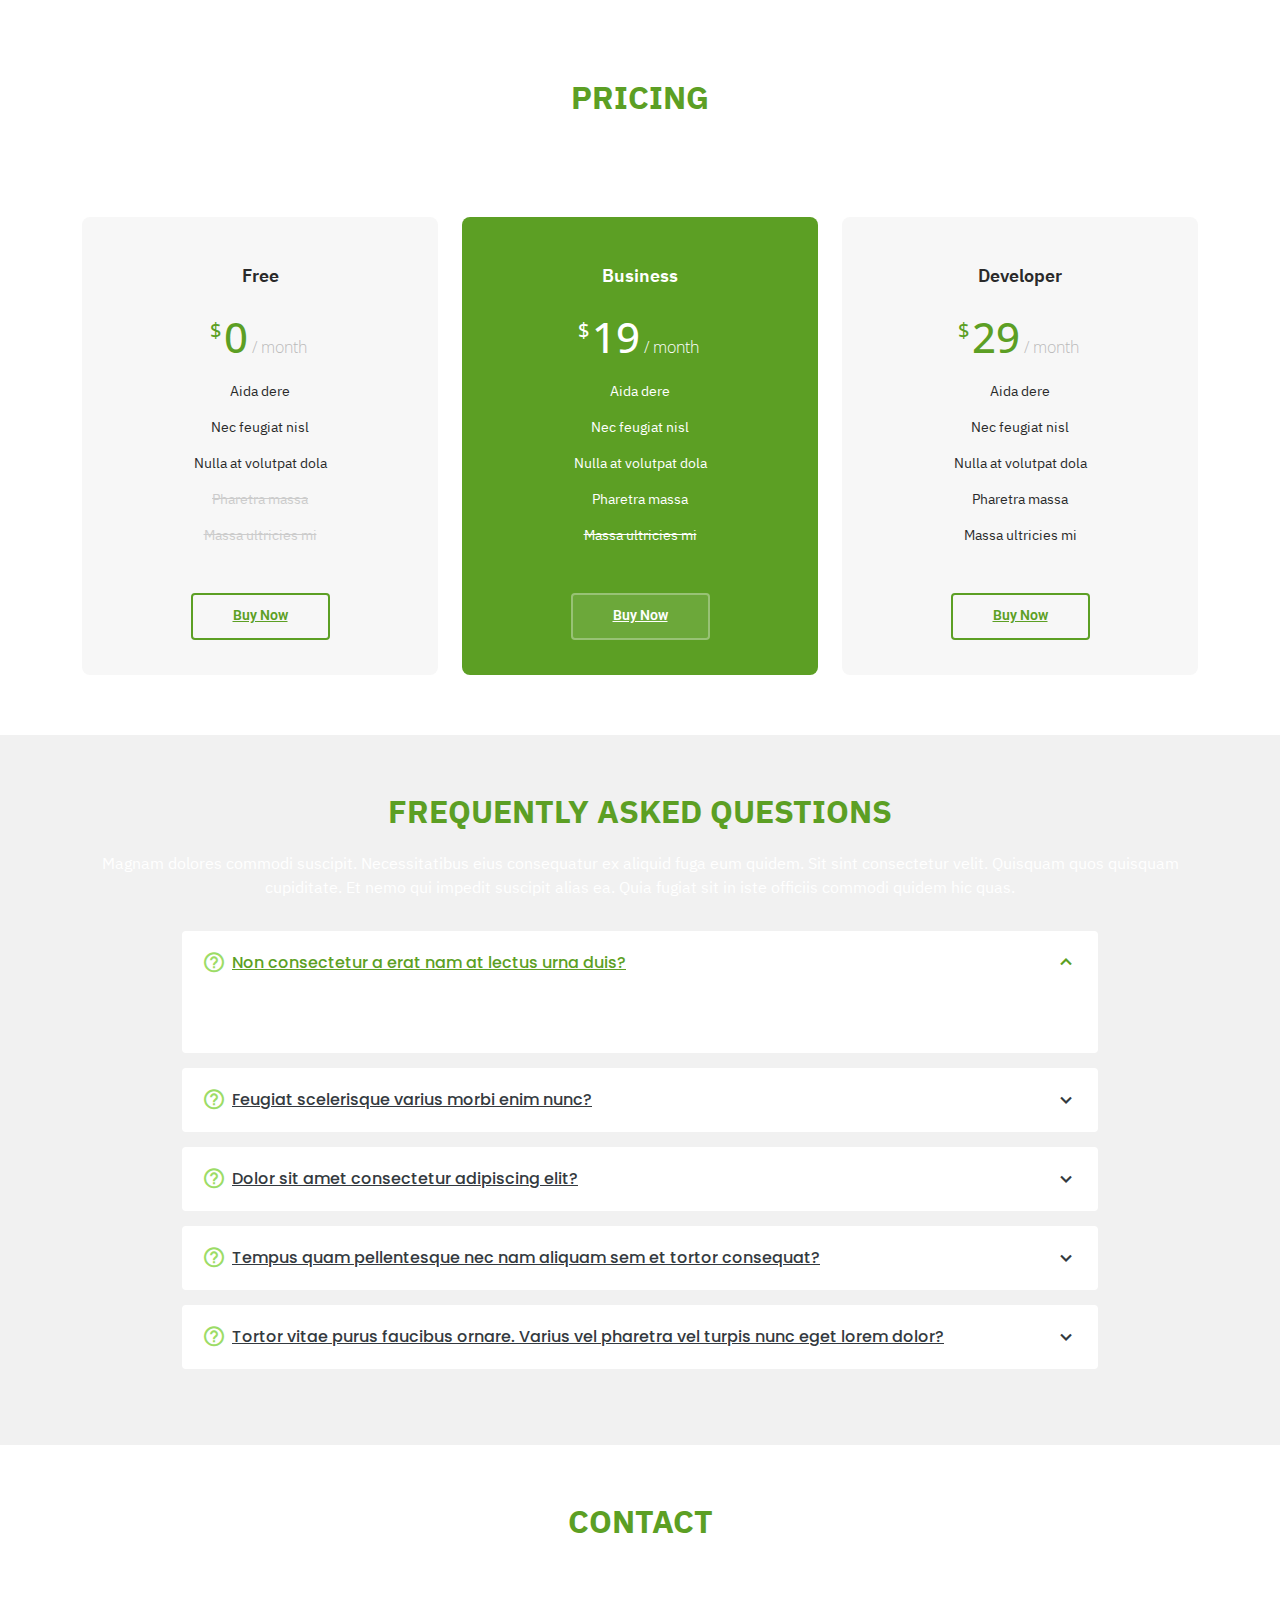
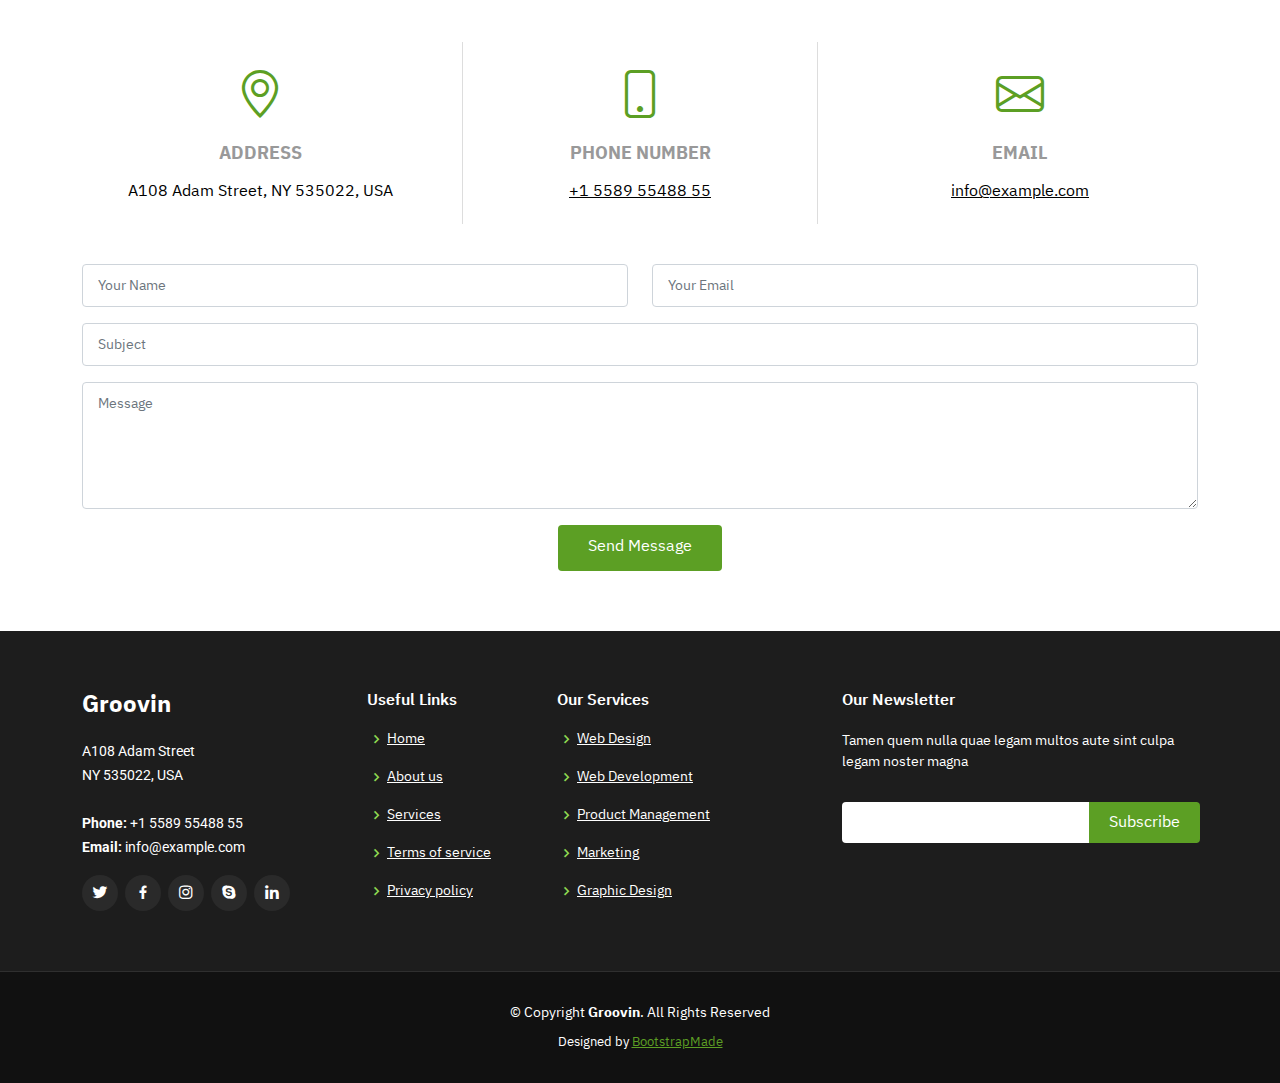
==== commit 1741f608: "Add files via upload" ====
--- a/index.html
+++ b/index.html
@@ -11,8 +11,10 @@
     <link href="assets/img/apple-touch-icon.png" rel="apple-touch-icon">
     <!-- Google Fonts -->
     <link href="https://fonts.googleapis.com/css?family=Open+Sans:300,300i,400,400i,600,600i,700,700i%7CRoboto:300,300i,400,400i,500,500i,600,600i,700,700i%7CPoppins:300,300i,400,400i,500,500i,600,600i,700,700i"
+
       rel="stylesheet">
     <link href="https://fonts.googleapis.com/css2?family=IBM+Plex+Sans+Thai:wght@400&amp;family=Kanit:wght@300&amp;family=Noto+Sans+Thai&amp;display=swap"
+
       rel="stylesheet">
     <!-- Vendor CSS Files -->
     <link href="assets/vendor/animate.css/animate.min.css" rel="stylesheet">
@@ -26,8 +28,7 @@
     <!-- =======================================================
   * Template Name: Groovin - v4.10.0  * Template URL: https://bootstrapmade.com/groovin-free-bootstrap-theme/  * Author: BootstrapMade.com  * License: https://bootstrapmade.com/license/  ======================================================== -->
   </head>
-  <body>
-    <!-- ======= Header ======= -->
+  <body> <!-- ======= Header ======= -->
     <header id="header" class="fixed-top d-flex align-items-center">
       <div class="container d-flex align-items-center justify-content-between">
         <h1 class="logo"><a href="index.html">Narathiwat</a></h1>
@@ -45,6 +46,7 @@
               <ul>
                 <li><a href="#">Drop Down 1</a></li>
                 <li class="dropdown"><a href="#"><span>Deep Drop Down</span> <i
+
                       class="bi bi-chevron-right"></i></a>
                   <ul>
                     <li><a href="#">Deep Drop Down 1</a></li>
@@ -70,6 +72,7 @@
     <section id="hero">
       <div class="hero-container">
         <div id="heroCarousel" data-bs-interval="5000" class="carousel slide carousel-fade"
+
           data-bs-ride="carousel">
           <ol class="carousel-indicators" id="hero-carousel-indicators">
           </ol>
@@ -131,9 +134,10 @@
           <a class="carousel-control-prev" href="#heroCarousel" role="button" data-bs-slide="prev">
             <span class="carousel-control-prev-icon bi bi-chevron-left" aria-hidden="true"></span>
           </a> <a class="carousel-control-next" href="#heroCarousel" role="button"
-            data-bs-slide="next">
-            <span class="carousel-control-next-icon bi bi-chevron-right" aria-hidden="true"></span>
-          </a> </div>
+
+            data-bs-slide="next"> <span class="carousel-control-next-icon bi bi-chevron-right"
+
+              aria-hidden="true"></span> </a> </div>
       </div>
     </section>
     <!-- End Hero -->
@@ -183,35 +187,33 @@
           <div class="row no-gutters">
             <div class="col-lg-3 col-md-6 d-md-flex align-items-md-stretch">
               <div class="count-box"> <i class="bi bi-emoji-smile"></i> <span
-                  data-purecounter-start="0"
-                  data-purecounter-end="232"
-                  data-purecounter-duration="1"
+
+                  data-purecounter-start="0" data-purecounter-end="232" data-purecounter-duration="1"
+
                   class="purecounter"></span>
                 <p><strong>Happy Clients</strong> consequuntur quae</p>
               </div>
             </div>
             <div class="col-lg-3 col-md-6 d-md-flex align-items-md-stretch">
               <div class="count-box"> <i class="bi bi-journal-richtext"></i> <span
-                  data-purecounter-start="0"
-                  data-purecounter-end="521"
-                  data-purecounter-duration="1"
+
+                  data-purecounter-start="0" data-purecounter-end="521" data-purecounter-duration="1"
+
                   class="purecounter"></span>
                 <p><strong>Projects</strong> adipisci atque cum quia aut</p>
               </div>
             </div>
             <div class="col-lg-3 col-md-6 d-md-flex align-items-md-stretch">
               <div class="count-box"> <i class="bi bi-headset"></i> <span data-purecounter-start="0"
-                  data-purecounter-end="1463"
-                  data-purecounter-duration="1"
-                  class="purecounter"></span>
+
+                  data-purecounter-end="1463" data-purecounter-duration="1" class="purecounter"></span>
                 <p><strong>Hours Of Support</strong> aut commodi quaerat</p>
               </div>
             </div>
             <div class="col-lg-3 col-md-6 d-md-flex align-items-md-stretch">
               <div class="count-box"> <i class="bi bi-people"></i> <span data-purecounter-start="0"
-                  data-purecounter-end="15"
-                  data-purecounter-duration="1"
-                  class="purecounter"></span>
+
+                  data-purecounter-end="15" data-purecounter-duration="1" class="purecounter"></span>
                 <p><strong>Hard Workers</strong> rerum asperiores dolor</p>
               </div>
             </div>
@@ -351,163 +353,164 @@
             <div class="col-lg-12 d-flex justify-content-center">
               <ul id="portfolio-flters">
                 <li data-filter="*" class="filter-active">All</li>
-                <li data-filter=".filter-app">Place</li>
-                <li data-filter=".filter-card">Food</li>
-                <li data-filter=".filter-web">Culture</li>
+                <li data-filter=".filter-app">App</li>
+                <li data-filter=".filter-card">Card</li>
+                <li data-filter=".filter-web">Web</li>
               </ul>
             </div>
           </div>
           <div class="row portfolio-container">
             <div class="col-lg-4 col-md-6 portfolio-item filter-app">
               <div class="portfolio-wrap"> <img src="assets/img/portfolio/portfolio-1.jpg"
-                  class="img-fluid"
-                  alt="">
+
+                  class="img-fluid" alt="">
                 <div class="portfolio-info">
-                  <h4>Place 1</h4>
-                  <p>Place</p>
+                  <h4>App 1</h4>
+                  <p>App</p>
                   <div class="portfolio-links"> <a href="assets/img/portfolio/portfolio-1.jpg"
-                      data-gallery="portfolioGallery"
-                      class="portfolio-lightbox"
-                      title="Place 1"><i
-                        class="bx bx-plus"></i></a>
-                    <a href="portfolio-details.html" title="More Details"><i class="bx bx-link"></i></a>
-                  </div>
+
+                      data-gallery="portfolioGallery" class="portfolio-lightbox"
+
+                      title="App 1"><i class="bx bx-plus"></i></a> <a href="portfolio-details.html"
+
+                      title="More Details"><i class="bx bx-link"></i></a> </div>
                 </div>
               </div>
             </div>
             <div class="col-lg-4 col-md-6 portfolio-item filter-web">
               <div class="portfolio-wrap"> <img src="assets/img/portfolio/portfolio-2.jpg"
-                  class="img-fluid"
-                  alt="">
+
+                  class="img-fluid" alt="">
                 <div class="portfolio-info">
                   <h4>Web 3</h4>
                   <p>Web</p>
                   <div class="portfolio-links"> <a href="assets/img/portfolio/portfolio-2.jpg"
-                      data-gallery="portfolioGallery"
-                      class="portfolio-lightbox"
-                      title="Web 3"><i
-                        class="bx bx-plus"></i></a>
-                    <a href="portfolio-details.html" title="More Details"><i class="bx bx-link"></i></a>
-                  </div>
+
+                      data-gallery="portfolioGallery" class="portfolio-lightbox"
+
+                      title="Web 3"><i class="bx bx-plus"></i></a> <a href="portfolio-details.html"
+
+                      title="More Details"><i class="bx bx-link"></i></a> </div>
                 </div>
               </div>
             </div>
             <div class="col-lg-4 col-md-6 portfolio-item filter-app">
               <div class="portfolio-wrap"> <img src="assets/img/portfolio/portfolio-3.jpg"
-                  class="img-fluid"
-                  alt="">
+
+                  class="img-fluid" alt="">
                 <div class="portfolio-info">
-                  <h4>Place 2</h4>
-                  <p>Place</p>
+                  <h4>App 2</h4>
+                  <p>App</p>
                   <div class="portfolio-links"> <a href="assets/img/portfolio/portfolio-3.jpg"
-                      data-gallery="portfolioGallery"
-                      class="portfolio-lightbox"
-                      title="Place 2"><i
-                        class="bx bx-plus"></i></a>
-                    <a href="portfolio-details.html" title="More Details"><i class="bx bx-link"></i></a>
-                  </div>
-                </div>
-              </div>
-            </div>
-            <div class="col-lg-4 col-md-6 portfolio-item filter-card">
-              <div class="portfolio-wrap"> <img src="assets/img/portfolio/portfolio-4.jpg"
-                  class="img-fluid"
-                  alt="">
+
+                      data-gallery="portfolioGallery" class="portfolio-lightbox"
+
+                      title="App 2"><i class="bx bx-plus"></i></a> <a href="portfolio-details.html"
+
+                      title="More Details"><i class="bx bx-link"></i></a> </div>
+                </div>
+              </div>
+            </div>
+                <div class="col-lg-4 col-md-6 portfolio-item filter-app">
+              <div class="portfolio-wrap"> <img src="assets/img/portfolio/m.jpg"
+
+                  class="img-fluid" alt="">
                 <div class="portfolio-info">
-                  <h4>Card 2</h4>
-                  <p>Card</p>
-                  <div class="portfolio-links"> <a href="assets/img/portfolio/portfolio-4.jpg"
-                      data-gallery="portfolioGallery"
-                      class="portfolio-lightbox"
-                      title="Card 2"><i
-                        class="bx bx-plus"></i></a>
-                    <a href="portfolio-details.html" title="More Details"><i class="bx bx-link"></i></a>
-                  </div>
-                </div>
-              </div>
-            </div>
+                  <h4>App 2</h4>
+                  <p>App</p>
+                  <div class="portfolio-links"> <a href="assets/img/portfolio/m.jpg"
+
+                      data-gallery="portfolioGallery" class="portfolio-lightbox"
+
+                      title="App 2"><i class="bx bx-plus"></i></a> <a href="portfolio-details.html"
+
+                      title="More Details"><i class="bx bx-link"></i></a> </div>
+                </div>
+              </div>
+            </div>
+
             <div class="col-lg-4 col-md-6 portfolio-item filter-web">
               <div class="portfolio-wrap"> <img src="assets/img/portfolio/portfolio-5.jpg"
-                  class="img-fluid"
-                  alt="">
+
+                  class="img-fluid" alt="">
                 <div class="portfolio-info">
                   <h4>Web 2</h4>
                   <p>Web</p>
                   <div class="portfolio-links"> <a href="assets/img/portfolio/portfolio-5.jpg"
-                      data-gallery="portfolioGallery"
-                      class="portfolio-lightbox"
-                      title="Web 2"><i
-                        class="bx bx-plus"></i></a>
-                    <a href="portfolio-details.html" title="More Details"><i class="bx bx-link"></i></a>
-                  </div>
+
+                      data-gallery="portfolioGallery" class="portfolio-lightbox"
+
+                      title="Web 2"><i class="bx bx-plus"></i></a> <a href="portfolio-details.html"
+
+                      title="More Details"><i class="bx bx-link"></i></a> </div>
                 </div>
               </div>
             </div>
             <div class="col-lg-4 col-md-6 portfolio-item filter-app">
               <div class="portfolio-wrap"> <img src="assets/img/portfolio/portfolio-6.jpg"
-                  class="img-fluid"
-                  alt="">
+
+                  class="img-fluid" alt="">
                 <div class="portfolio-info">
-                  <h4>Place 3</h4>
-                  <p>Place</p>
+                  <h4>App 3</h4>
+                  <p>App</p>
                   <div class="portfolio-links"> <a href="assets/img/portfolio/portfolio-6.jpg"
-                      data-gallery="portfolioGallery"
-                      class="portfolio-lightbox"
-                      title="Place 3"><i
-                        class="bx bx-plus"></i></a>
-                    <a href="portfolio-details.html" title="More Details"><i class="bx bx-link"></i></a>
-                  </div>
+
+                      data-gallery="portfolioGallery" class="portfolio-lightbox"
+
+                      title="App 3"><i class="bx bx-plus"></i></a> <a href="portfolio-details.html"
+
+                      title="More Details"><i class="bx bx-link"></i></a> </div>
                 </div>
               </div>
             </div>
             <div class="col-lg-4 col-md-6 portfolio-item filter-card">
               <div class="portfolio-wrap"> <img src="assets/img/portfolio/portfolio-7.jpg"
-                  class="img-fluid"
-                  alt="">
+
+                  class="img-fluid" alt="">
                 <div class="portfolio-info">
                   <h4>Card 1</h4>
                   <p>Card</p>
                   <div class="portfolio-links"> <a href="assets/img/portfolio/portfolio-7.jpg"
-                      data-gallery="portfolioGallery"
-                      class="portfolio-lightbox"
-                      title="Card 1"><i
-                        class="bx bx-plus"></i></a>
-                    <a href="portfolio-details.html" title="More Details"><i class="bx bx-link"></i></a>
-                  </div>
+
+                      data-gallery="portfolioGallery" class="portfolio-lightbox"
+
+                      title="Card 1"><i class="bx bx-plus"></i></a> <a href="portfolio-details.html"
+
+                      title="More Details"><i class="bx bx-link"></i></a> </div>
                 </div>
               </div>
             </div>
             <div class="col-lg-4 col-md-6 portfolio-item filter-card">
               <div class="portfolio-wrap"> <img src="assets/img/portfolio/portfolio-8.jpg"
-                  class="img-fluid"
-                  alt="">
+
+                  class="img-fluid" alt="">
                 <div class="portfolio-info">
                   <h4>Card 3</h4>
                   <p>Card</p>
                   <div class="portfolio-links"> <a href="assets/img/portfolio/portfolio-8.jpg"
-                      data-gallery="portfolioGallery"
-                      class="portfolio-lightbox"
-                      title="Card 3"><i
-                        class="bx bx-plus"></i></a>
-                    <a href="portfolio-details.html" title="More Details"><i class="bx bx-link"></i></a>
-                  </div>
+
+                      data-gallery="portfolioGallery" class="portfolio-lightbox"
+
+                      title="Card 3"><i class="bx bx-plus"></i></a> <a href="portfolio-details.html"
+
+                      title="More Details"><i class="bx bx-link"></i></a> </div>
                 </div>
               </div>
             </div>
             <div class="col-lg-4 col-md-6 portfolio-item filter-web">
               <div class="portfolio-wrap"> <img src="assets/img/portfolio/portfolio-9.jpg"
-                  class="img-fluid"
-                  alt="">
+
+                  class="img-fluid" alt="">
                 <div class="portfolio-info">
                   <h4>Web 3</h4>
                   <p>Web</p>
                   <div class="portfolio-links"> <a href="assets/img/portfolio/portfolio-9.jpg"
-                      data-gallery="portfolioGallery"
-                      class="portfolio-lightbox"
-                      title="Web 3"><i
-                        class="bx bx-plus"></i></a>
-                    <a href="portfolio-details.html" title="More Details"><i class="bx bx-link"></i></a>
-                  </div>
+
+                      data-gallery="portfolioGallery" class="portfolio-lightbox"
+
+                      title="Web 3"><i class="bx bx-plus"></i></a> <a href="portfolio-details.html"
+
+                      title="More Details"><i class="bx bx-link"></i></a> </div>
                 </div>
               </div>
             </div>
@@ -528,6 +531,7 @@
           <div class="row">
             <div class="col-xl-3 col-lg-4 col-md-6">
               <div class="member"> <img src="assets/img/team/team-1.jpg" class="img-fluid"
+
                   alt="">
                 <div class="member-info">
                   <div class="member-info-content">
@@ -535,14 +539,16 @@
                     <span>Chief Executive Officer</span>
                     <div class="social"> <a href=""><i class="bi bi-twitter"></i></a>
                       <a href=""><i class="bi bi-facebook"></i></a> <a href=""><i
-                          class="bi bi-instagram"></i></a>
-                      <a href=""><i class="bi bi-linkedin"></i></a> </div>
+
+                          class="bi bi-instagram"></i></a> <a href=""><i class="bi bi-linkedin"></i></a>
+                    </div>
                   </div>
                 </div>
               </div>
             </div>
             <div class="col-xl-3 col-lg-4 col-md-6" data-wow-delay="0.1s">
               <div class="member"> <img src="assets/img/team/team-2.jpg" class="img-fluid"
+
                   alt="">
                 <div class="member-info">
                   <div class="member-info-content">
@@ -550,14 +556,16 @@
                     <span>Product Manager</span>
                     <div class="social"> <a href=""><i class="bi bi-twitter"></i></a>
                       <a href=""><i class="bi bi-facebook"></i></a> <a href=""><i
-                          class="bi bi-instagram"></i></a>
-                      <a href=""><i class="bi bi-linkedin"></i></a> </div>
+
+                          class="bi bi-instagram"></i></a> <a href=""><i class="bi bi-linkedin"></i></a>
+                    </div>
                   </div>
                 </div>
               </div>
             </div>
             <div class="col-xl-3 col-lg-4 col-md-6" data-wow-delay="0.2s">
               <div class="member"> <img src="assets/img/team/team-3.jpg" class="img-fluid"
+
                   alt="">
                 <div class="member-info">
                   <div class="member-info-content">
@@ -565,14 +573,16 @@
                     <span>CTO</span>
                     <div class="social"> <a href=""><i class="bi bi-twitter"></i></a>
                       <a href=""><i class="bi bi-facebook"></i></a> <a href=""><i
-                          class="bi bi-instagram"></i></a>
-                      <a href=""><i class="bi bi-linkedin"></i></a> </div>
+
+                          class="bi bi-instagram"></i></a> <a href=""><i class="bi bi-linkedin"></i></a>
+                    </div>
                   </div>
                 </div>
               </div>
             </div>
             <div class="col-xl-3 col-lg-4 col-md-6" data-wow-delay="0.3s">
               <div class="member"> <img src="assets/img/team/team-4.jpg" class="img-fluid"
+
                   alt="">
                 <div class="member-info">
                   <div class="member-info-content">
@@ -580,8 +590,9 @@
                     <span>Accountant</span>
                     <div class="social"> <a href=""><i class="bi bi-twitter"></i></a>
                       <a href=""><i class="bi bi-facebook"></i></a> <a href=""><i
-                          class="bi bi-instagram"></i></a>
-                      <a href=""><i class="bi bi-linkedin"></i></a> </div>
+
+                          class="bi bi-instagram"></i></a> <a href=""><i class="bi bi-linkedin"></i></a>
+                    </div>
                   </div>
                 </div>
               </div>
@@ -665,6 +676,7 @@
               <li data-aos="fade-up"> <i class="bx bx-help-circle icon-help"></i>
                 <a data-bs-toggle="collapse" class="collapse" data-bs-target="#faq-list-1">Non
                   consectetur a erat nam at lectus urna duis? <i class="bx bx-chevron-down icon-show"></i><i
+
                     class="bx bx-chevron-up icon-close"></i></a>
                 <div id="faq-list-1" class="collapse show" data-bs-parent=".faq-list">
                   <p> Feugiat pretium nibh ipsum consequat. Tempus iaculis urna
@@ -676,6 +688,7 @@
               <li data-aos="fade-up" data-aos-delay="100"> <i class="bx bx-help-circle icon-help"></i>
                 <a data-bs-toggle="collapse" data-bs-target="#faq-list-2" class="collapsed">Feugiat
                   scelerisque varius morbi enim nunc? <i class="bx bx-chevron-down icon-show"></i><i
+
                     class="bx bx-chevron-up icon-close"></i></a>
                 <div id="faq-list-2" class="collapse" data-bs-parent=".faq-list">
                   <p> Dolor sit amet consectetur adipiscing elit pellentesque
@@ -688,6 +701,7 @@
               <li data-aos="fade-up" data-aos-delay="200"> <i class="bx bx-help-circle icon-help"></i>
                 <a data-bs-toggle="collapse" data-bs-target="#faq-list-3" class="collapsed">Dolor
                   sit amet consectetur adipiscing elit? <i class="bx bx-chevron-down icon-show"></i><i
+
                     class="bx bx-chevron-up icon-close"></i></a>
                 <div id="faq-list-3" class="collapse" data-bs-parent=".faq-list">
                   <p> Eleifend mi in nulla posuere sollicitudin aliquam ultrices
@@ -701,8 +715,8 @@
               <li data-aos="fade-up" data-aos-delay="300"> <i class="bx bx-help-circle icon-help"></i>
                 <a data-bs-toggle="collapse" data-bs-target="#faq-list-4" class="collapsed">Tempus
                   quam pellentesque nec nam aliquam sem et tortor consequat? <i
-                    class="bx bx-chevron-down icon-show"></i><i
-                    class="bx bx-chevron-up icon-close"></i></a>
+
+                    class="bx bx-chevron-down icon-show"></i><i class="bx bx-chevron-up icon-close"></i></a>
                 <div id="faq-list-4" class="collapse" data-bs-parent=".faq-list">
                   <p> Molestie a iaculis at erat pellentesque adipiscing
                     commodo. Dignissim suspendisse in est ante in. Nunc vel
@@ -715,6 +729,7 @@
                 <a data-bs-toggle="collapse" data-bs-target="#faq-list-5" class="collapsed">Tortor
                   vitae purus faucibus ornare. Varius vel pharetra vel turpis
                   nunc eget lorem dolor? <i class="bx bx-chevron-down icon-show"></i><i
+
                     class="bx bx-chevron-up icon-close"></i></a>
                 <div id="faq-list-5" class="collapse" data-bs-parent=".faq-list">
                   <p> Laoreet sit amet cursus sit amet dictum sit amet justo.
@@ -763,32 +778,22 @@
             <form action="forms/contact.php" method="post" role="form" class="php-email-form">
               <div class="row">
                 <div class="col-md-6 form-group"> <input name="name" class="form-control"
-                    id="name"
-                    placeholder="Your Name"
-                    data-rule="minlen:4"
-                    data-msg="Please enter at least 4 chars"
-                    type="text">
-                </div>
+
+                    id="name" placeholder="Your Name" data-rule="minlen:4" data-msg="Please enter at least 4 chars"
+
+                    type="text"> </div>
                 <div class="col-md-6 form-group mt-3 mt-md-0"> <input class="form-control"
-                    name="email"
-                    id="email"
-                    placeholder="Your Email"
-                    data-rule="email"
-                    data-msg="Please enter a valid email"
-                    type="email">
-                </div>
+
+                    name="email" id="email" placeholder="Your Email" data-rule="email"
+
+                    data-msg="Please enter a valid email" type="email"> </div>
               </div>
               <div class="form-group mt-3"> <input class="form-control" name="subject"
-                  id="subject"
-                  placeholder="Subject"
-                  required=""
-                  type="text">
-              </div>
+
+                  id="subject" placeholder="Subject" required="" type="text"> </div>
               <div class="form-group mt-3"> <textarea class="form-control" name="message"
-rows="5"
-placeholder="Message"
-required=""></textarea>
-              </div>
+
+rows="5" placeholder="Message" required=""></textarea> </div>
               <div class="my-3">
                 <div class="loading">Loading</div>
                 <div class="error-message"></div>
@@ -816,12 +821,16 @@
                   <strong>Email:</strong> info@example.com<br>
                 </p>
                 <div class="social-links mt-3"> <a href="#" class="twitter"><i
-                      class="bx bxl-twitter"></i></a>
-                  <a href="#" class="facebook"><i class="bx bxl-facebook"></i></a>
-                  <a href="#" class="instagram"><i class="bx bxl-instagram"></i></a>
-                  <a href="#" class="google-plus"><i class="bx bxl-skype"></i></a>
-                  <a href="#" class="linkedin"><i class="bx bxl-linkedin"></i></a>
-                </div>
+
+                      class="bx bxl-twitter"></i></a> <a href="#" class="facebook"><i
+
+                      class="bx bxl-facebook"></i></a> <a href="#" class="instagram"><i
+
+                      class="bx bxl-instagram"></i></a> <a href="#" class="google-plus"><i
+
+                      class="bx bxl-skype"></i></a> <a href="#" class="linkedin"><i
+
+                      class="bx bxl-linkedin"></i></a> </div>
               </div>
             </div>
             <div class="col-lg-2 col-md-6 footer-links">
@@ -854,9 +863,8 @@
               <p>Tamen quem nulla quae legam multos aute sint culpa legam noster
                 magna</p>
               <form action="" method="post"> <input name="email" type="email"><input
-value="Subscribe"
-type="submit">
-              </form>
+
+value="Subscribe" type="submit"> </form>
             </div>
           </div>
         </div>
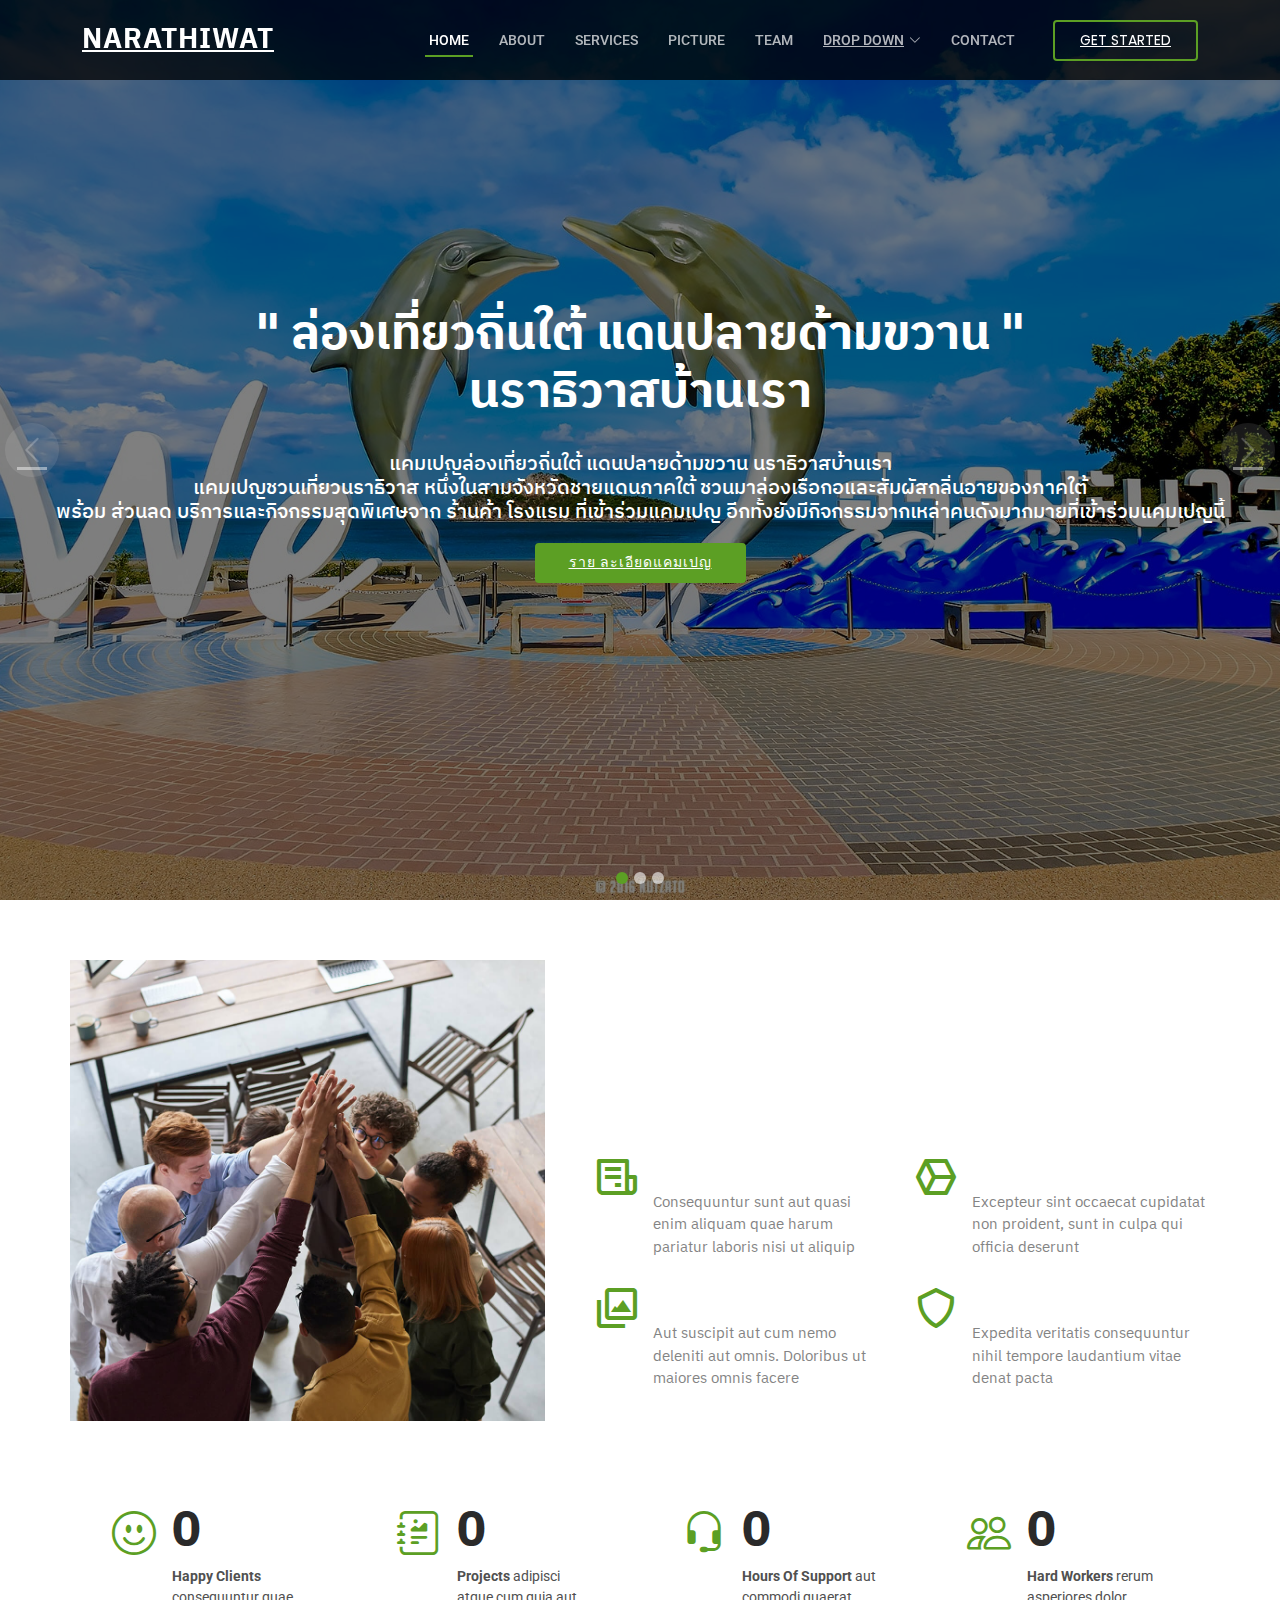
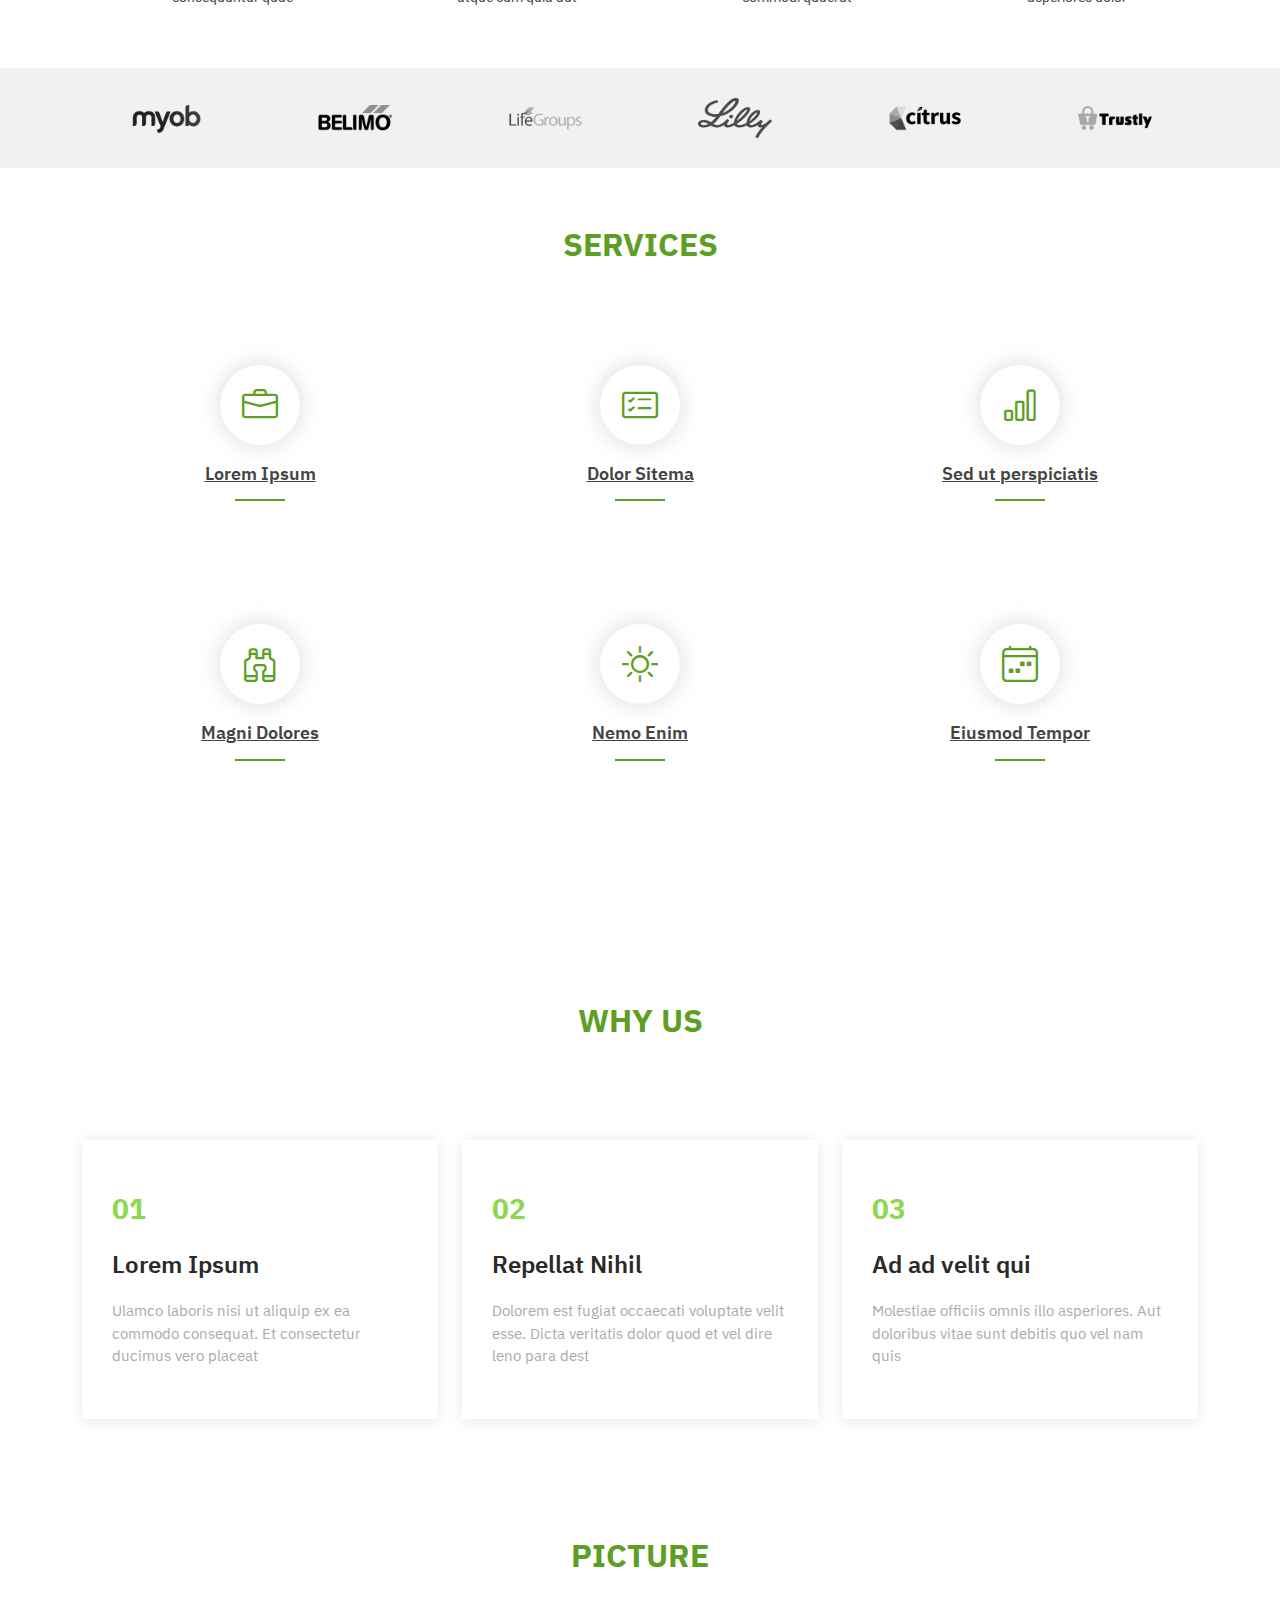
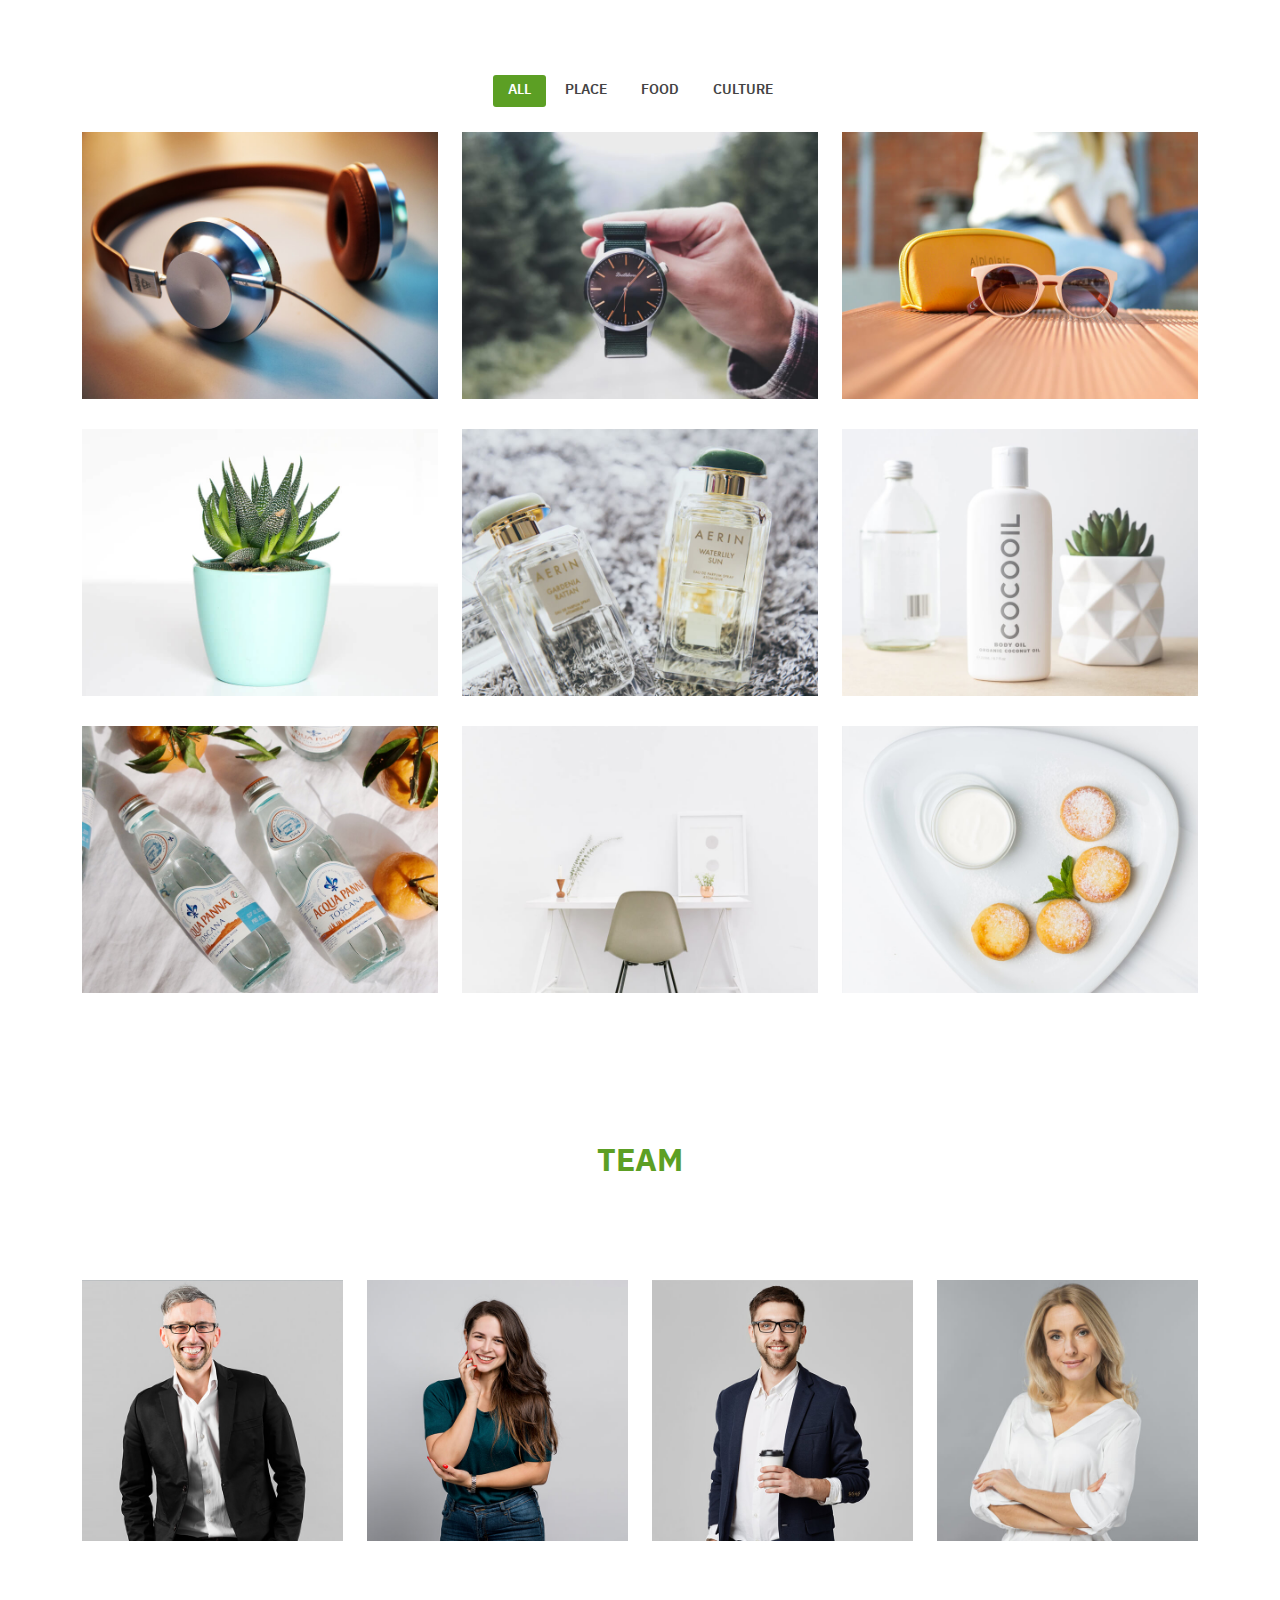
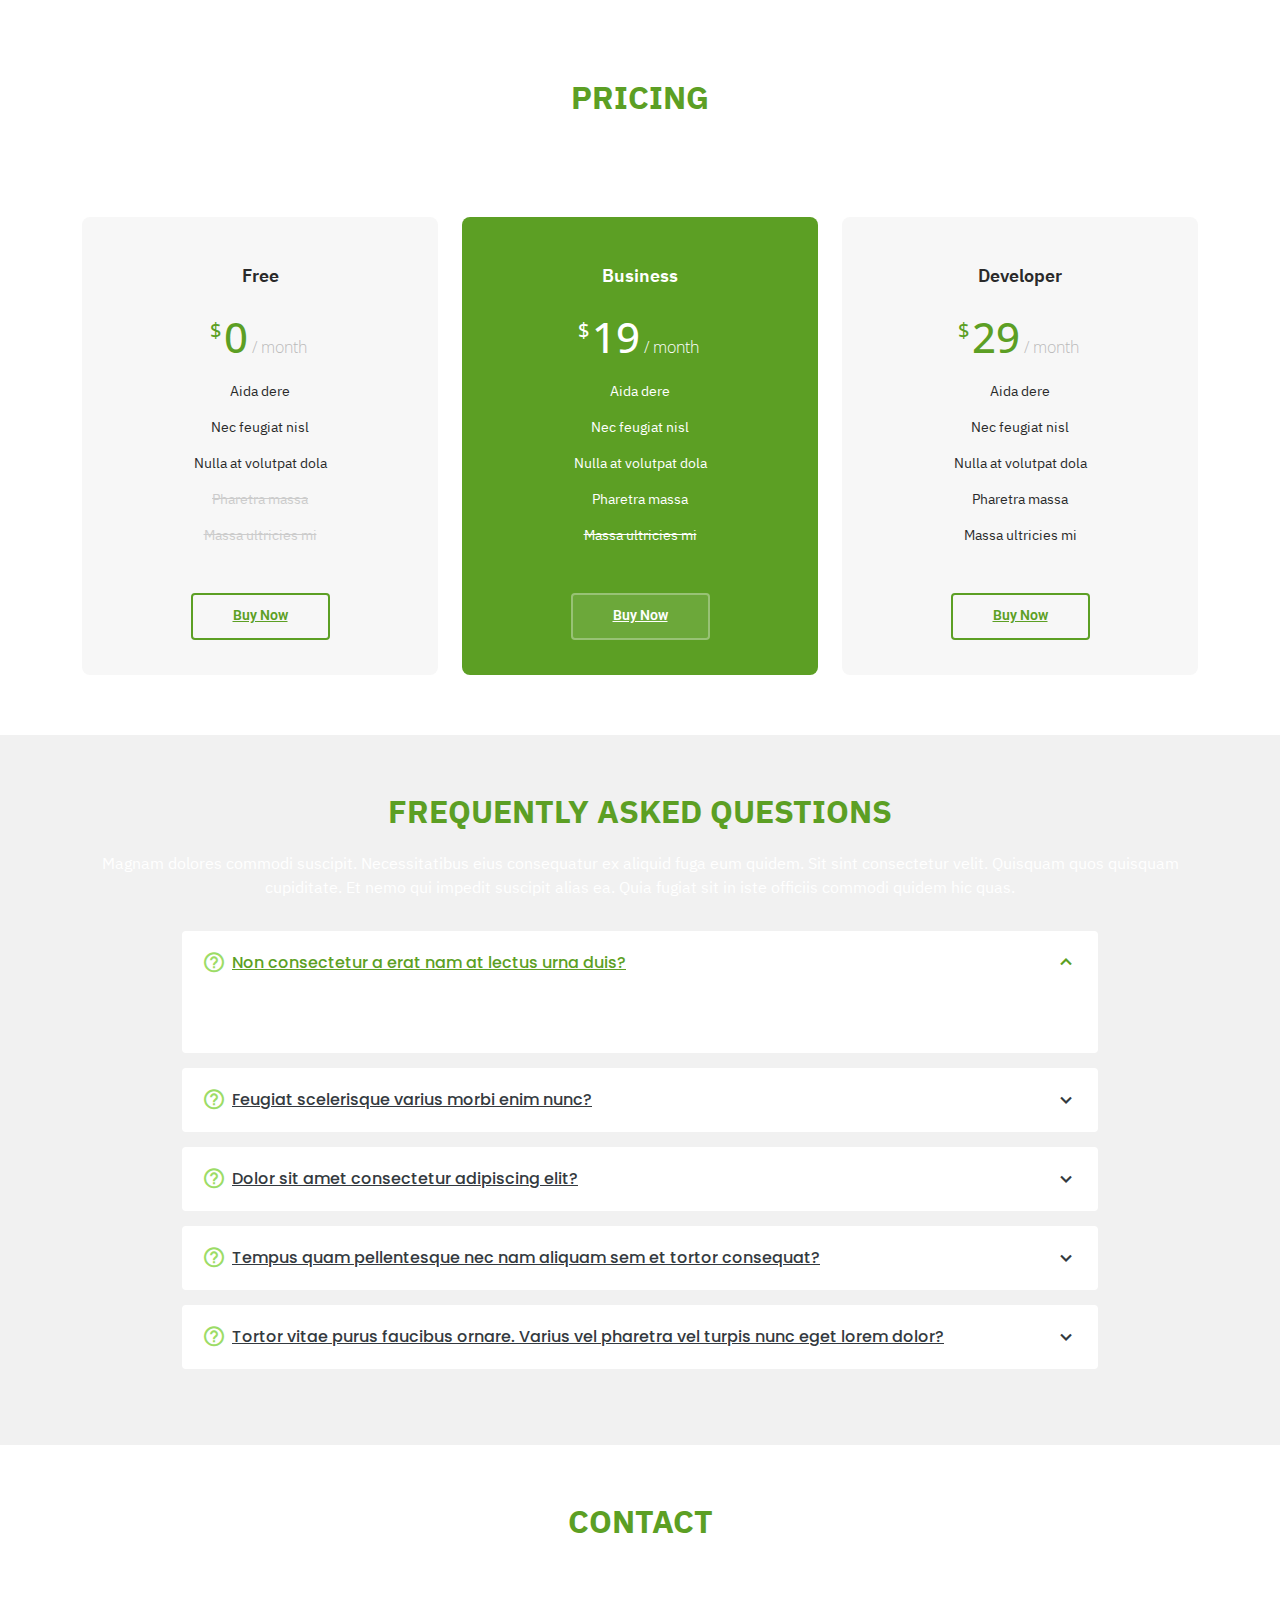
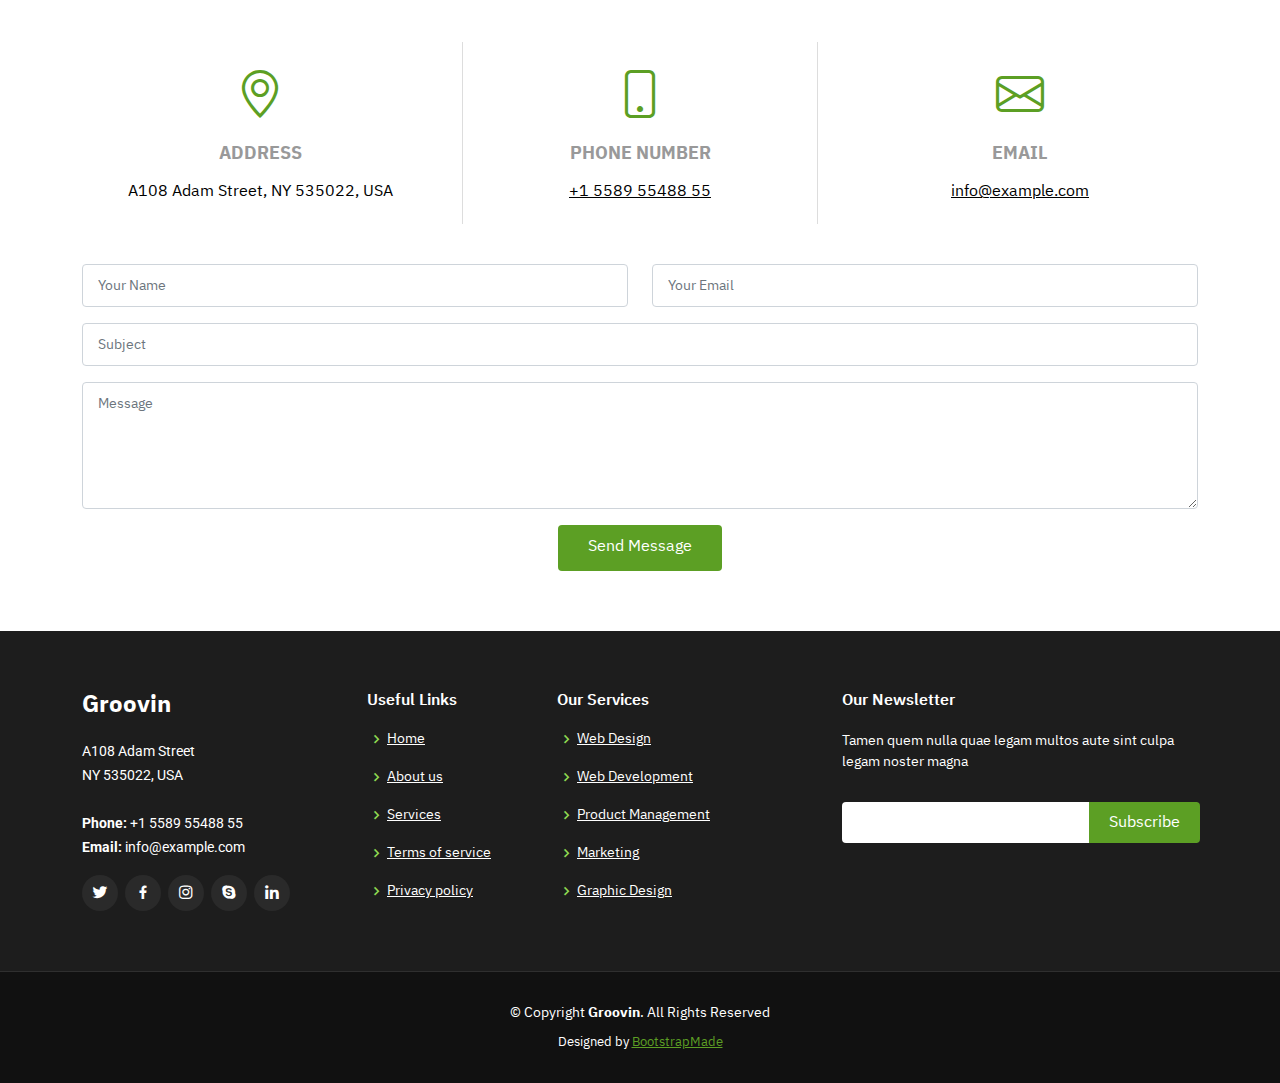
==== commit 4da74861: "port" ====
--- a/index.html
+++ b/index.html
@@ -11,10 +11,8 @@
     <link href="assets/img/apple-touch-icon.png" rel="apple-touch-icon">
     <!-- Google Fonts -->
     <link href="https://fonts.googleapis.com/css?family=Open+Sans:300,300i,400,400i,600,600i,700,700i%7CRoboto:300,300i,400,400i,500,500i,600,600i,700,700i%7CPoppins:300,300i,400,400i,500,500i,600,600i,700,700i"
-
       rel="stylesheet">
     <link href="https://fonts.googleapis.com/css2?family=IBM+Plex+Sans+Thai:wght@400&amp;family=Kanit:wght@300&amp;family=Noto+Sans+Thai&amp;display=swap"
-
       rel="stylesheet">
     <!-- Vendor CSS Files -->
     <link href="assets/vendor/animate.css/animate.min.css" rel="stylesheet">
@@ -28,7 +26,8 @@
     <!-- =======================================================
   * Template Name: Groovin - v4.10.0  * Template URL: https://bootstrapmade.com/groovin-free-bootstrap-theme/  * Author: BootstrapMade.com  * License: https://bootstrapmade.com/license/  ======================================================== -->
   </head>
-  <body> <!-- ======= Header ======= -->
+  <body>
+    <!-- ======= Header ======= -->
     <header id="header" class="fixed-top d-flex align-items-center">
       <div class="container d-flex align-items-center justify-content-between">
         <h1 class="logo"><a href="index.html">Narathiwat</a></h1>
@@ -39,14 +38,12 @@
             <li><a class="nav-link scrollto active" href="#hero">Home</a></li>
             <li><a class="nav-link scrollto" href="#about">About</a></li>
             <li><a class="nav-link scrollto" href="#services">Services</a></li>
-            <li><a class="nav-link scrollto " href="#portfolio">Portfolio</a></li>
+            <li><a class="nav-link scrollto " href="#portfolio">Picture</a></li>
             <li><a class="nav-link scrollto" href="#team">Team</a></li>
-            <li><a href="blog.html">Blog</a></li>
             <li class="dropdown"><a href="#"><span>Drop Down</span> <i class="bi bi-chevron-down"></i></a>
               <ul>
                 <li><a href="#">Drop Down 1</a></li>
                 <li class="dropdown"><a href="#"><span>Deep Drop Down</span> <i
-
                       class="bi bi-chevron-right"></i></a>
                   <ul>
                     <li><a href="#">Deep Drop Down 1</a></li>
@@ -72,7 +69,6 @@
     <section id="hero">
       <div class="hero-container">
         <div id="heroCarousel" data-bs-interval="5000" class="carousel slide carousel-fade"
-
           data-bs-ride="carousel">
           <ol class="carousel-indicators" id="hero-carousel-indicators">
           </ol>
@@ -134,10 +130,9 @@
           <a class="carousel-control-prev" href="#heroCarousel" role="button" data-bs-slide="prev">
             <span class="carousel-control-prev-icon bi bi-chevron-left" aria-hidden="true"></span>
           </a> <a class="carousel-control-next" href="#heroCarousel" role="button"
-
-            data-bs-slide="next"> <span class="carousel-control-next-icon bi bi-chevron-right"
-
-              aria-hidden="true"></span> </a> </div>
+            data-bs-slide="next">
+            <span class="carousel-control-next-icon bi bi-chevron-right" aria-hidden="true"></span>
+          </a> </div>
       </div>
     </section>
     <!-- End Hero -->
@@ -187,33 +182,35 @@
           <div class="row no-gutters">
             <div class="col-lg-3 col-md-6 d-md-flex align-items-md-stretch">
               <div class="count-box"> <i class="bi bi-emoji-smile"></i> <span
-
-                  data-purecounter-start="0" data-purecounter-end="232" data-purecounter-duration="1"
-
+                  data-purecounter-start="0"
+                  data-purecounter-end="232"
+                  data-purecounter-duration="1"
                   class="purecounter"></span>
                 <p><strong>Happy Clients</strong> consequuntur quae</p>
               </div>
             </div>
             <div class="col-lg-3 col-md-6 d-md-flex align-items-md-stretch">
               <div class="count-box"> <i class="bi bi-journal-richtext"></i> <span
-
-                  data-purecounter-start="0" data-purecounter-end="521" data-purecounter-duration="1"
-
+                  data-purecounter-start="0"
+                  data-purecounter-end="521"
+                  data-purecounter-duration="1"
                   class="purecounter"></span>
                 <p><strong>Projects</strong> adipisci atque cum quia aut</p>
               </div>
             </div>
             <div class="col-lg-3 col-md-6 d-md-flex align-items-md-stretch">
               <div class="count-box"> <i class="bi bi-headset"></i> <span data-purecounter-start="0"
-
-                  data-purecounter-end="1463" data-purecounter-duration="1" class="purecounter"></span>
+                  data-purecounter-end="1463"
+                  data-purecounter-duration="1"
+                  class="purecounter"></span>
                 <p><strong>Hours Of Support</strong> aut commodi quaerat</p>
               </div>
             </div>
             <div class="col-lg-3 col-md-6 d-md-flex align-items-md-stretch">
               <div class="count-box"> <i class="bi bi-people"></i> <span data-purecounter-start="0"
-
-                  data-purecounter-end="15" data-purecounter-duration="1" class="purecounter"></span>
+                  data-purecounter-end="15"
+                  data-purecounter-duration="1"
+                  class="purecounter"></span>
                 <p><strong>Hard Workers</strong> rerum asperiores dolor</p>
               </div>
             </div>
@@ -343,7 +340,7 @@
       <section id="portfolio" class="portfolio">
         <div class="container">
           <div class="section-title">
-            <h2>Portfolio</h2>
+            <h2>Picture</h2>
             <p>Magnam dolores commodi suscipit. Necessitatibus eius consequatur
               ex aliquid fuga eum quidem. Sit sint consectetur velit. Quisquam
               quos quisquam cupiditate. Et nemo qui impedit suscipit alias ea.
@@ -353,164 +350,163 @@
             <div class="col-lg-12 d-flex justify-content-center">
               <ul id="portfolio-flters">
                 <li data-filter="*" class="filter-active">All</li>
-                <li data-filter=".filter-app">App</li>
-                <li data-filter=".filter-card">Card</li>
-                <li data-filter=".filter-web">Web</li>
+                <li data-filter=".filter-app">Place</li>
+                <li data-filter=".filter-card">Food</li>
+                <li data-filter=".filter-web">Culture</li>
               </ul>
             </div>
           </div>
           <div class="row portfolio-container">
             <div class="col-lg-4 col-md-6 portfolio-item filter-app">
               <div class="portfolio-wrap"> <img src="assets/img/portfolio/portfolio-1.jpg"
-
-                  class="img-fluid" alt="">
+                  class="img-fluid"
+                  alt="">
                 <div class="portfolio-info">
-                  <h4>App 1</h4>
-                  <p>App</p>
+                  <h4>Place 1</h4>
+                  <p>Place</p>
                   <div class="portfolio-links"> <a href="assets/img/portfolio/portfolio-1.jpg"
-
-                      data-gallery="portfolioGallery" class="portfolio-lightbox"
-
-                      title="App 1"><i class="bx bx-plus"></i></a> <a href="portfolio-details.html"
-
-                      title="More Details"><i class="bx bx-link"></i></a> </div>
+                      data-gallery="portfolioGallery"
+                      class="portfolio-lightbox"
+                      title="Place 1"><i
+                        class="bx bx-plus"></i></a>
+                    <a href="portfolio-details.html" title="More Details"><i class="bx bx-link"></i></a>
+                  </div>
                 </div>
               </div>
             </div>
             <div class="col-lg-4 col-md-6 portfolio-item filter-web">
               <div class="portfolio-wrap"> <img src="assets/img/portfolio/portfolio-2.jpg"
-
-                  class="img-fluid" alt="">
+                  class="img-fluid"
+                  alt="">
                 <div class="portfolio-info">
-                  <h4>Web 3</h4>
-                  <p>Web</p>
+                  <h4>Culture 3</h4>
+                  <p>Culture</p>
                   <div class="portfolio-links"> <a href="assets/img/portfolio/portfolio-2.jpg"
-
-                      data-gallery="portfolioGallery" class="portfolio-lightbox"
-
-                      title="Web 3"><i class="bx bx-plus"></i></a> <a href="portfolio-details.html"
-
-                      title="More Details"><i class="bx bx-link"></i></a> </div>
+                      data-gallery="portfolioGallery"
+                      class="portfolio-lightbox"
+                      title="Web 3"><i
+                        class="bx bx-plus"></i></a>
+                    <a href="portfolio-details.html" title="More Details"><i class="bx bx-link"></i></a>
+                  </div>
                 </div>
               </div>
             </div>
             <div class="col-lg-4 col-md-6 portfolio-item filter-app">
               <div class="portfolio-wrap"> <img src="assets/img/portfolio/portfolio-3.jpg"
-
-                  class="img-fluid" alt="">
+                  class="img-fluid"
+                  alt="">
                 <div class="portfolio-info">
-                  <h4>App 2</h4>
-                  <p>App</p>
+                  <h4>Place 2</h4>
+                  <p>Place</p>
                   <div class="portfolio-links"> <a href="assets/img/portfolio/portfolio-3.jpg"
-
-                      data-gallery="portfolioGallery" class="portfolio-lightbox"
-
-                      title="App 2"><i class="bx bx-plus"></i></a> <a href="portfolio-details.html"
-
-                      title="More Details"><i class="bx bx-link"></i></a> </div>
-                </div>
-              </div>
-            </div>
-                <div class="col-lg-4 col-md-6 portfolio-item filter-app">
-              <div class="portfolio-wrap"> <img src="assets/img/portfolio/m.jpg"
-
-                  class="img-fluid" alt="">
+                      data-gallery="portfolioGallery"
+                      class="portfolio-lightbox"
+                      title="Place 2"><i
+                        class="bx bx-plus"></i></a>
+                    <a href="portfolio-details.html" title="More Details"><i class="bx bx-link"></i></a>
+                  </div>
+                </div>
+              </div>
+            </div>
+            <div class="col-lg-4 col-md-6 portfolio-item filter-card">
+              <div class="portfolio-wrap"> <img src="assets/img/portfolio/portfolio-4.jpg"
+                  class="img-fluid"
+                  alt="">
                 <div class="portfolio-info">
-                  <h4>App 2</h4>
-                  <p>App</p>
-                  <div class="portfolio-links"> <a href="assets/img/portfolio/m.jpg"
-
-                      data-gallery="portfolioGallery" class="portfolio-lightbox"
-
-                      title="App 2"><i class="bx bx-plus"></i></a> <a href="portfolio-details.html"
-
-                      title="More Details"><i class="bx bx-link"></i></a> </div>
-                </div>
-              </div>
-            </div>
-
+                  <h4>Card 2</h4>
+                  <p>Card</p>
+                  <div class="portfolio-links"> <a href="assets/img/portfolio/portfolio-4.jpg"
+                      data-gallery="portfolioGallery"
+                      class="portfolio-lightbox"
+                      title="Card 2"><i
+                        class="bx bx-plus"></i></a>
+                    <a href="portfolio-details.html" title="More Details"><i class="bx bx-link"></i></a>
+                  </div>
+                </div>
+              </div>
+            </div>
             <div class="col-lg-4 col-md-6 portfolio-item filter-web">
               <div class="portfolio-wrap"> <img src="assets/img/portfolio/portfolio-5.jpg"
-
-                  class="img-fluid" alt="">
+                  class="img-fluid"
+                  alt="">
                 <div class="portfolio-info">
-                  <h4>Web 2</h4>
-                  <p>Web</p>
+                  <h4>Culture 2</h4>
+                  <p>Culture</p>
                   <div class="portfolio-links"> <a href="assets/img/portfolio/portfolio-5.jpg"
-
-                      data-gallery="portfolioGallery" class="portfolio-lightbox"
-
-                      title="Web 2"><i class="bx bx-plus"></i></a> <a href="portfolio-details.html"
-
-                      title="More Details"><i class="bx bx-link"></i></a> </div>
+                      data-gallery="portfolioGallery"
+                      class="portfolio-lightbox"
+                      title="Web 2"><i
+                        class="bx bx-plus"></i></a>
+                    <a href="portfolio-details.html" title="More Details"><i class="bx bx-link"></i></a>
+                  </div>
                 </div>
               </div>
             </div>
             <div class="col-lg-4 col-md-6 portfolio-item filter-app">
               <div class="portfolio-wrap"> <img src="assets/img/portfolio/portfolio-6.jpg"
-
-                  class="img-fluid" alt="">
+                  class="img-fluid"
+                  alt="">
                 <div class="portfolio-info">
-                  <h4>App 3</h4>
-                  <p>App</p>
+                  <h4>Place 3</h4>
+                  <p>Place</p>
                   <div class="portfolio-links"> <a href="assets/img/portfolio/portfolio-6.jpg"
-
-                      data-gallery="portfolioGallery" class="portfolio-lightbox"
-
-                      title="App 3"><i class="bx bx-plus"></i></a> <a href="portfolio-details.html"
-
-                      title="More Details"><i class="bx bx-link"></i></a> </div>
+                      data-gallery="portfolioGallery"
+                      class="portfolio-lightbox"
+                      title="Place 3"><i
+                        class="bx bx-plus"></i></a>
+                    <a href="portfolio-details.html" title="More Details"><i class="bx bx-link"></i></a>
+                  </div>
                 </div>
               </div>
             </div>
             <div class="col-lg-4 col-md-6 portfolio-item filter-card">
               <div class="portfolio-wrap"> <img src="assets/img/portfolio/portfolio-7.jpg"
-
-                  class="img-fluid" alt="">
+                  class="img-fluid"
+                  alt="">
                 <div class="portfolio-info">
                   <h4>Card 1</h4>
                   <p>Card</p>
                   <div class="portfolio-links"> <a href="assets/img/portfolio/portfolio-7.jpg"
-
-                      data-gallery="portfolioGallery" class="portfolio-lightbox"
-
-                      title="Card 1"><i class="bx bx-plus"></i></a> <a href="portfolio-details.html"
-
-                      title="More Details"><i class="bx bx-link"></i></a> </div>
+                      data-gallery="portfolioGallery"
+                      class="portfolio-lightbox"
+                      title="Card 1"><i
+                        class="bx bx-plus"></i></a>
+                    <a href="portfolio-details.html" title="More Details"><i class="bx bx-link"></i></a>
+                  </div>
                 </div>
               </div>
             </div>
             <div class="col-lg-4 col-md-6 portfolio-item filter-card">
               <div class="portfolio-wrap"> <img src="assets/img/portfolio/portfolio-8.jpg"
-
-                  class="img-fluid" alt="">
+                  class="img-fluid"
+                  alt="">
                 <div class="portfolio-info">
                   <h4>Card 3</h4>
                   <p>Card</p>
                   <div class="portfolio-links"> <a href="assets/img/portfolio/portfolio-8.jpg"
-
-                      data-gallery="portfolioGallery" class="portfolio-lightbox"
-
-                      title="Card 3"><i class="bx bx-plus"></i></a> <a href="portfolio-details.html"
-
-                      title="More Details"><i class="bx bx-link"></i></a> </div>
+                      data-gallery="portfolioGallery"
+                      class="portfolio-lightbox"
+                      title="Card 3"><i
+                        class="bx bx-plus"></i></a>
+                    <a href="portfolio-details.html" title="More Details"><i class="bx bx-link"></i></a>
+                  </div>
                 </div>
               </div>
             </div>
             <div class="col-lg-4 col-md-6 portfolio-item filter-web">
               <div class="portfolio-wrap"> <img src="assets/img/portfolio/portfolio-9.jpg"
-
-                  class="img-fluid" alt="">
+                  class="img-fluid"
+                  alt="">
                 <div class="portfolio-info">
-                  <h4>Web 3</h4>
-                  <p>Web</p>
+                  <h4>Culture 3</h4>
+                  <p>Culture</p>
                   <div class="portfolio-links"> <a href="assets/img/portfolio/portfolio-9.jpg"
-
-                      data-gallery="portfolioGallery" class="portfolio-lightbox"
-
-                      title="Web 3"><i class="bx bx-plus"></i></a> <a href="portfolio-details.html"
-
-                      title="More Details"><i class="bx bx-link"></i></a> </div>
+                      data-gallery="portfolioGallery"
+                      class="portfolio-lightbox"
+                      title="Web 3"><i
+                        class="bx bx-plus"></i></a>
+                    <a href="portfolio-details.html" title="More Details"><i class="bx bx-link"></i></a>
+                  </div>
                 </div>
               </div>
             </div>
@@ -531,7 +527,6 @@
           <div class="row">
             <div class="col-xl-3 col-lg-4 col-md-6">
               <div class="member"> <img src="assets/img/team/team-1.jpg" class="img-fluid"
-
                   alt="">
                 <div class="member-info">
                   <div class="member-info-content">
@@ -539,16 +534,14 @@
                     <span>Chief Executive Officer</span>
                     <div class="social"> <a href=""><i class="bi bi-twitter"></i></a>
                       <a href=""><i class="bi bi-facebook"></i></a> <a href=""><i
-
-                          class="bi bi-instagram"></i></a> <a href=""><i class="bi bi-linkedin"></i></a>
-                    </div>
+                          class="bi bi-instagram"></i></a>
+                      <a href=""><i class="bi bi-linkedin"></i></a> </div>
                   </div>
                 </div>
               </div>
             </div>
             <div class="col-xl-3 col-lg-4 col-md-6" data-wow-delay="0.1s">
               <div class="member"> <img src="assets/img/team/team-2.jpg" class="img-fluid"
-
                   alt="">
                 <div class="member-info">
                   <div class="member-info-content">
@@ -556,16 +549,14 @@
                     <span>Product Manager</span>
                     <div class="social"> <a href=""><i class="bi bi-twitter"></i></a>
                       <a href=""><i class="bi bi-facebook"></i></a> <a href=""><i
-
-                          class="bi bi-instagram"></i></a> <a href=""><i class="bi bi-linkedin"></i></a>
-                    </div>
+                          class="bi bi-instagram"></i></a>
+                      <a href=""><i class="bi bi-linkedin"></i></a> </div>
                   </div>
                 </div>
               </div>
             </div>
             <div class="col-xl-3 col-lg-4 col-md-6" data-wow-delay="0.2s">
               <div class="member"> <img src="assets/img/team/team-3.jpg" class="img-fluid"
-
                   alt="">
                 <div class="member-info">
                   <div class="member-info-content">
@@ -573,16 +564,14 @@
                     <span>CTO</span>
                     <div class="social"> <a href=""><i class="bi bi-twitter"></i></a>
                       <a href=""><i class="bi bi-facebook"></i></a> <a href=""><i
-
-                          class="bi bi-instagram"></i></a> <a href=""><i class="bi bi-linkedin"></i></a>
-                    </div>
+                          class="bi bi-instagram"></i></a>
+                      <a href=""><i class="bi bi-linkedin"></i></a> </div>
                   </div>
                 </div>
               </div>
             </div>
             <div class="col-xl-3 col-lg-4 col-md-6" data-wow-delay="0.3s">
               <div class="member"> <img src="assets/img/team/team-4.jpg" class="img-fluid"
-
                   alt="">
                 <div class="member-info">
                   <div class="member-info-content">
@@ -590,9 +579,8 @@
                     <span>Accountant</span>
                     <div class="social"> <a href=""><i class="bi bi-twitter"></i></a>
                       <a href=""><i class="bi bi-facebook"></i></a> <a href=""><i
-
-                          class="bi bi-instagram"></i></a> <a href=""><i class="bi bi-linkedin"></i></a>
-                    </div>
+                          class="bi bi-instagram"></i></a>
+                      <a href=""><i class="bi bi-linkedin"></i></a> </div>
                   </div>
                 </div>
               </div>
@@ -676,7 +664,6 @@
               <li data-aos="fade-up"> <i class="bx bx-help-circle icon-help"></i>
                 <a data-bs-toggle="collapse" class="collapse" data-bs-target="#faq-list-1">Non
                   consectetur a erat nam at lectus urna duis? <i class="bx bx-chevron-down icon-show"></i><i
-
                     class="bx bx-chevron-up icon-close"></i></a>
                 <div id="faq-list-1" class="collapse show" data-bs-parent=".faq-list">
                   <p> Feugiat pretium nibh ipsum consequat. Tempus iaculis urna
@@ -688,7 +675,6 @@
               <li data-aos="fade-up" data-aos-delay="100"> <i class="bx bx-help-circle icon-help"></i>
                 <a data-bs-toggle="collapse" data-bs-target="#faq-list-2" class="collapsed">Feugiat
                   scelerisque varius morbi enim nunc? <i class="bx bx-chevron-down icon-show"></i><i
-
                     class="bx bx-chevron-up icon-close"></i></a>
                 <div id="faq-list-2" class="collapse" data-bs-parent=".faq-list">
                   <p> Dolor sit amet consectetur adipiscing elit pellentesque
@@ -701,7 +687,6 @@
               <li data-aos="fade-up" data-aos-delay="200"> <i class="bx bx-help-circle icon-help"></i>
                 <a data-bs-toggle="collapse" data-bs-target="#faq-list-3" class="collapsed">Dolor
                   sit amet consectetur adipiscing elit? <i class="bx bx-chevron-down icon-show"></i><i
-
                     class="bx bx-chevron-up icon-close"></i></a>
                 <div id="faq-list-3" class="collapse" data-bs-parent=".faq-list">
                   <p> Eleifend mi in nulla posuere sollicitudin aliquam ultrices
@@ -715,8 +700,8 @@
               <li data-aos="fade-up" data-aos-delay="300"> <i class="bx bx-help-circle icon-help"></i>
                 <a data-bs-toggle="collapse" data-bs-target="#faq-list-4" class="collapsed">Tempus
                   quam pellentesque nec nam aliquam sem et tortor consequat? <i
-
-                    class="bx bx-chevron-down icon-show"></i><i class="bx bx-chevron-up icon-close"></i></a>
+                    class="bx bx-chevron-down icon-show"></i><i
+                    class="bx bx-chevron-up icon-close"></i></a>
                 <div id="faq-list-4" class="collapse" data-bs-parent=".faq-list">
                   <p> Molestie a iaculis at erat pellentesque adipiscing
                     commodo. Dignissim suspendisse in est ante in. Nunc vel
@@ -729,7 +714,6 @@
                 <a data-bs-toggle="collapse" data-bs-target="#faq-list-5" class="collapsed">Tortor
                   vitae purus faucibus ornare. Varius vel pharetra vel turpis
                   nunc eget lorem dolor? <i class="bx bx-chevron-down icon-show"></i><i
-
                     class="bx bx-chevron-up icon-close"></i></a>
                 <div id="faq-list-5" class="collapse" data-bs-parent=".faq-list">
                   <p> Laoreet sit amet cursus sit amet dictum sit amet justo.
@@ -778,22 +762,32 @@
             <form action="forms/contact.php" method="post" role="form" class="php-email-form">
               <div class="row">
                 <div class="col-md-6 form-group"> <input name="name" class="form-control"
-
-                    id="name" placeholder="Your Name" data-rule="minlen:4" data-msg="Please enter at least 4 chars"
-
-                    type="text"> </div>
+                    id="name"
+                    placeholder="Your Name"
+                    data-rule="minlen:4"
+                    data-msg="Please enter at least 4 chars"
+                    type="text">
+                </div>
                 <div class="col-md-6 form-group mt-3 mt-md-0"> <input class="form-control"
-
-                    name="email" id="email" placeholder="Your Email" data-rule="email"
-
-                    data-msg="Please enter a valid email" type="email"> </div>
+                    name="email"
+                    id="email"
+                    placeholder="Your Email"
+                    data-rule="email"
+                    data-msg="Please enter a valid email"
+                    type="email">
+                </div>
               </div>
               <div class="form-group mt-3"> <input class="form-control" name="subject"
-
-                  id="subject" placeholder="Subject" required="" type="text"> </div>
+                  id="subject"
+                  placeholder="Subject"
+                  required=""
+                  type="text">
+              </div>
               <div class="form-group mt-3"> <textarea class="form-control" name="message"
-
-rows="5" placeholder="Message" required=""></textarea> </div>
+rows="5"
+placeholder="Message"
+required=""></textarea>
+              </div>
               <div class="my-3">
                 <div class="loading">Loading</div>
                 <div class="error-message"></div>
@@ -821,16 +815,12 @@
                   <strong>Email:</strong> info@example.com<br>
                 </p>
                 <div class="social-links mt-3"> <a href="#" class="twitter"><i
-
-                      class="bx bxl-twitter"></i></a> <a href="#" class="facebook"><i
-
-                      class="bx bxl-facebook"></i></a> <a href="#" class="instagram"><i
-
-                      class="bx bxl-instagram"></i></a> <a href="#" class="google-plus"><i
-
-                      class="bx bxl-skype"></i></a> <a href="#" class="linkedin"><i
-
-                      class="bx bxl-linkedin"></i></a> </div>
+                      class="bx bxl-twitter"></i></a>
+                  <a href="#" class="facebook"><i class="bx bxl-facebook"></i></a>
+                  <a href="#" class="instagram"><i class="bx bxl-instagram"></i></a>
+                  <a href="#" class="google-plus"><i class="bx bxl-skype"></i></a>
+                  <a href="#" class="linkedin"><i class="bx bxl-linkedin"></i></a>
+                </div>
               </div>
             </div>
             <div class="col-lg-2 col-md-6 footer-links">
@@ -863,8 +853,9 @@
               <p>Tamen quem nulla quae legam multos aute sint culpa legam noster
                 magna</p>
               <form action="" method="post"> <input name="email" type="email"><input
-
-value="Subscribe" type="submit"> </form>
+value="Subscribe"
+type="submit">
+              </form>
             </div>
           </div>
         </div>
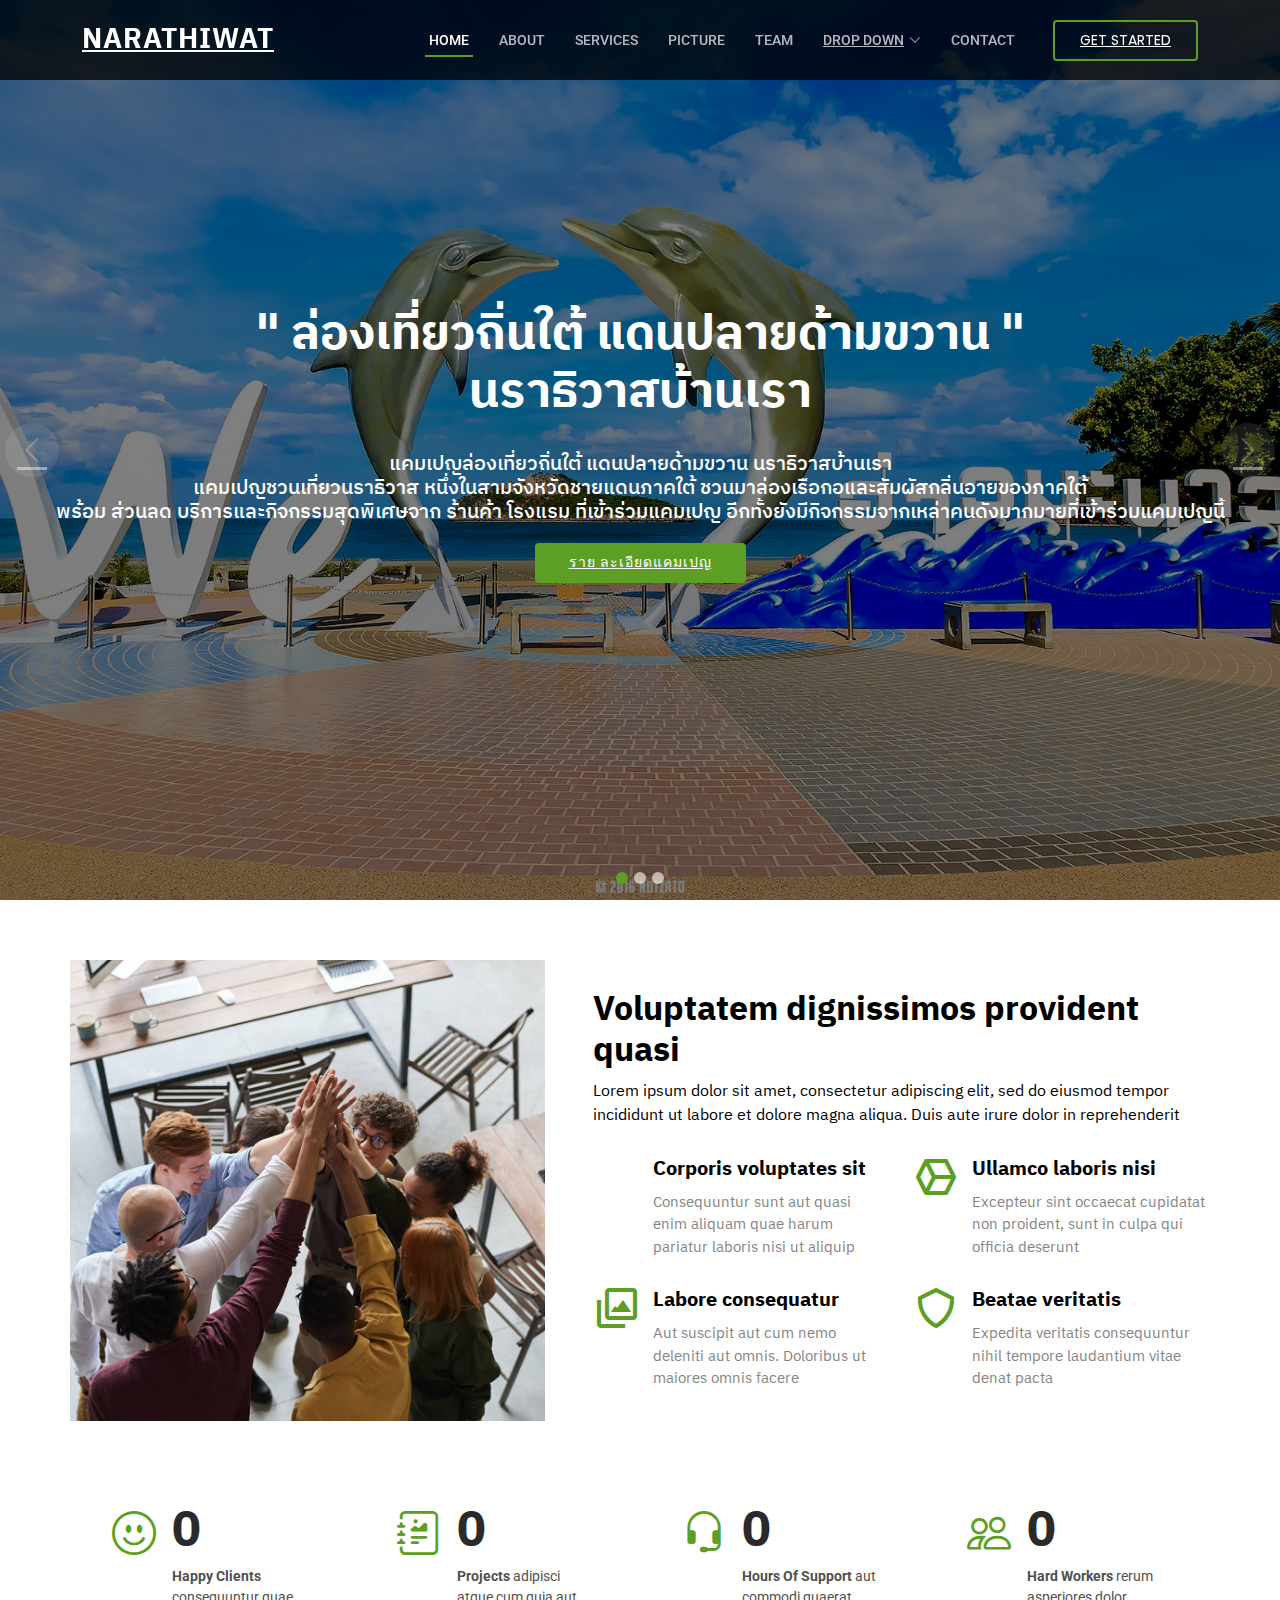
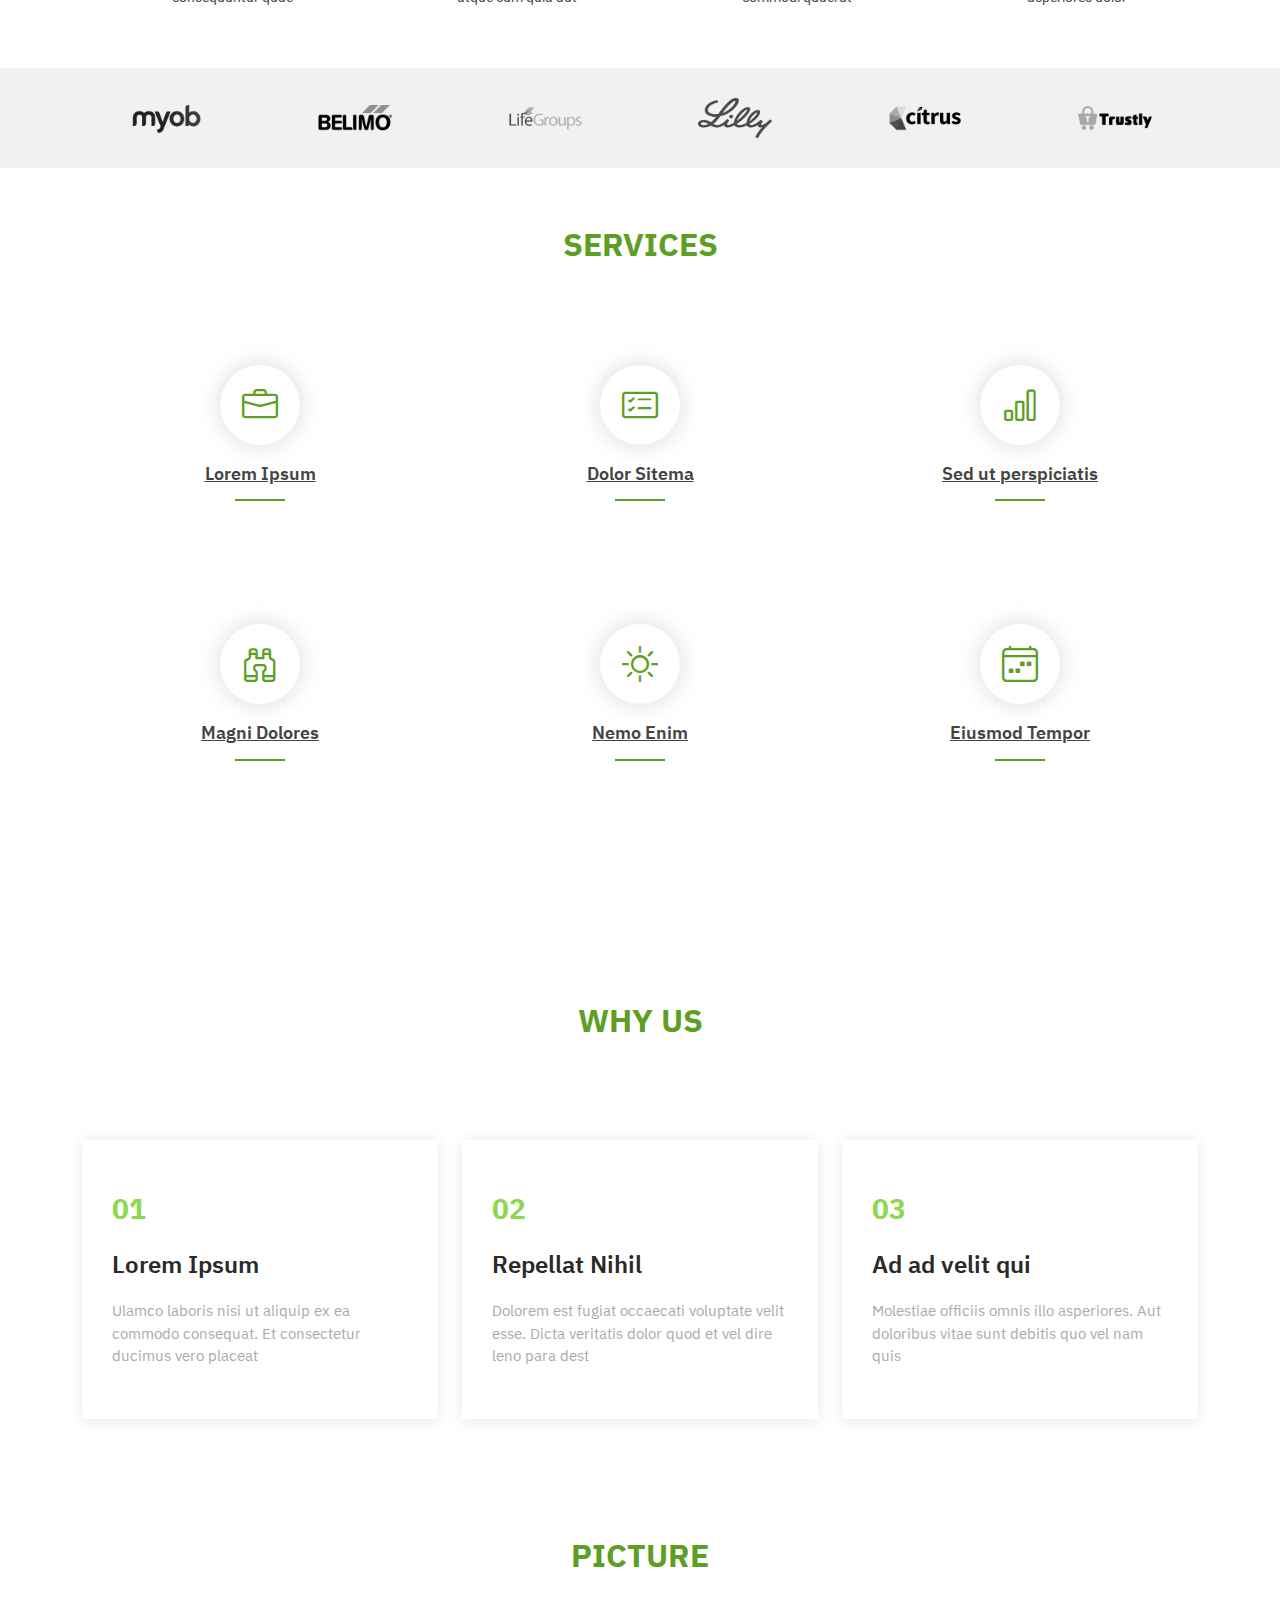
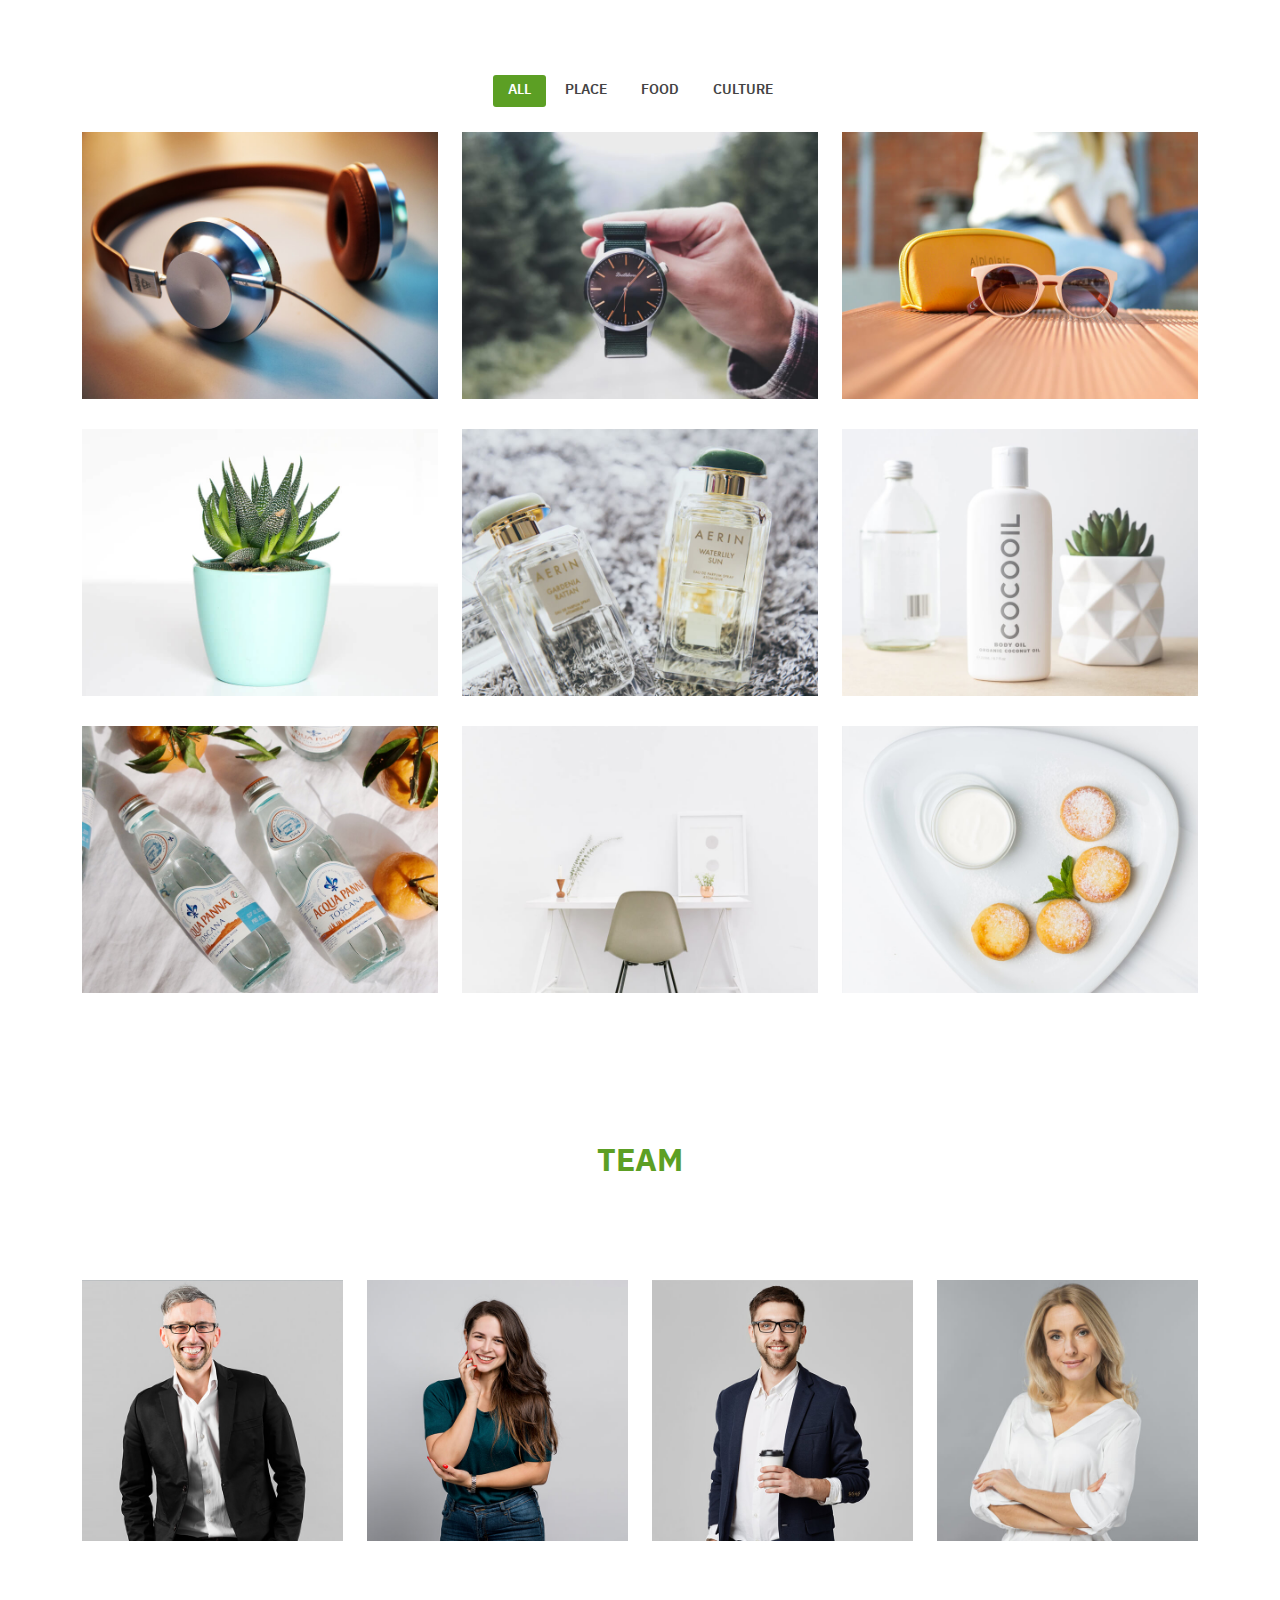
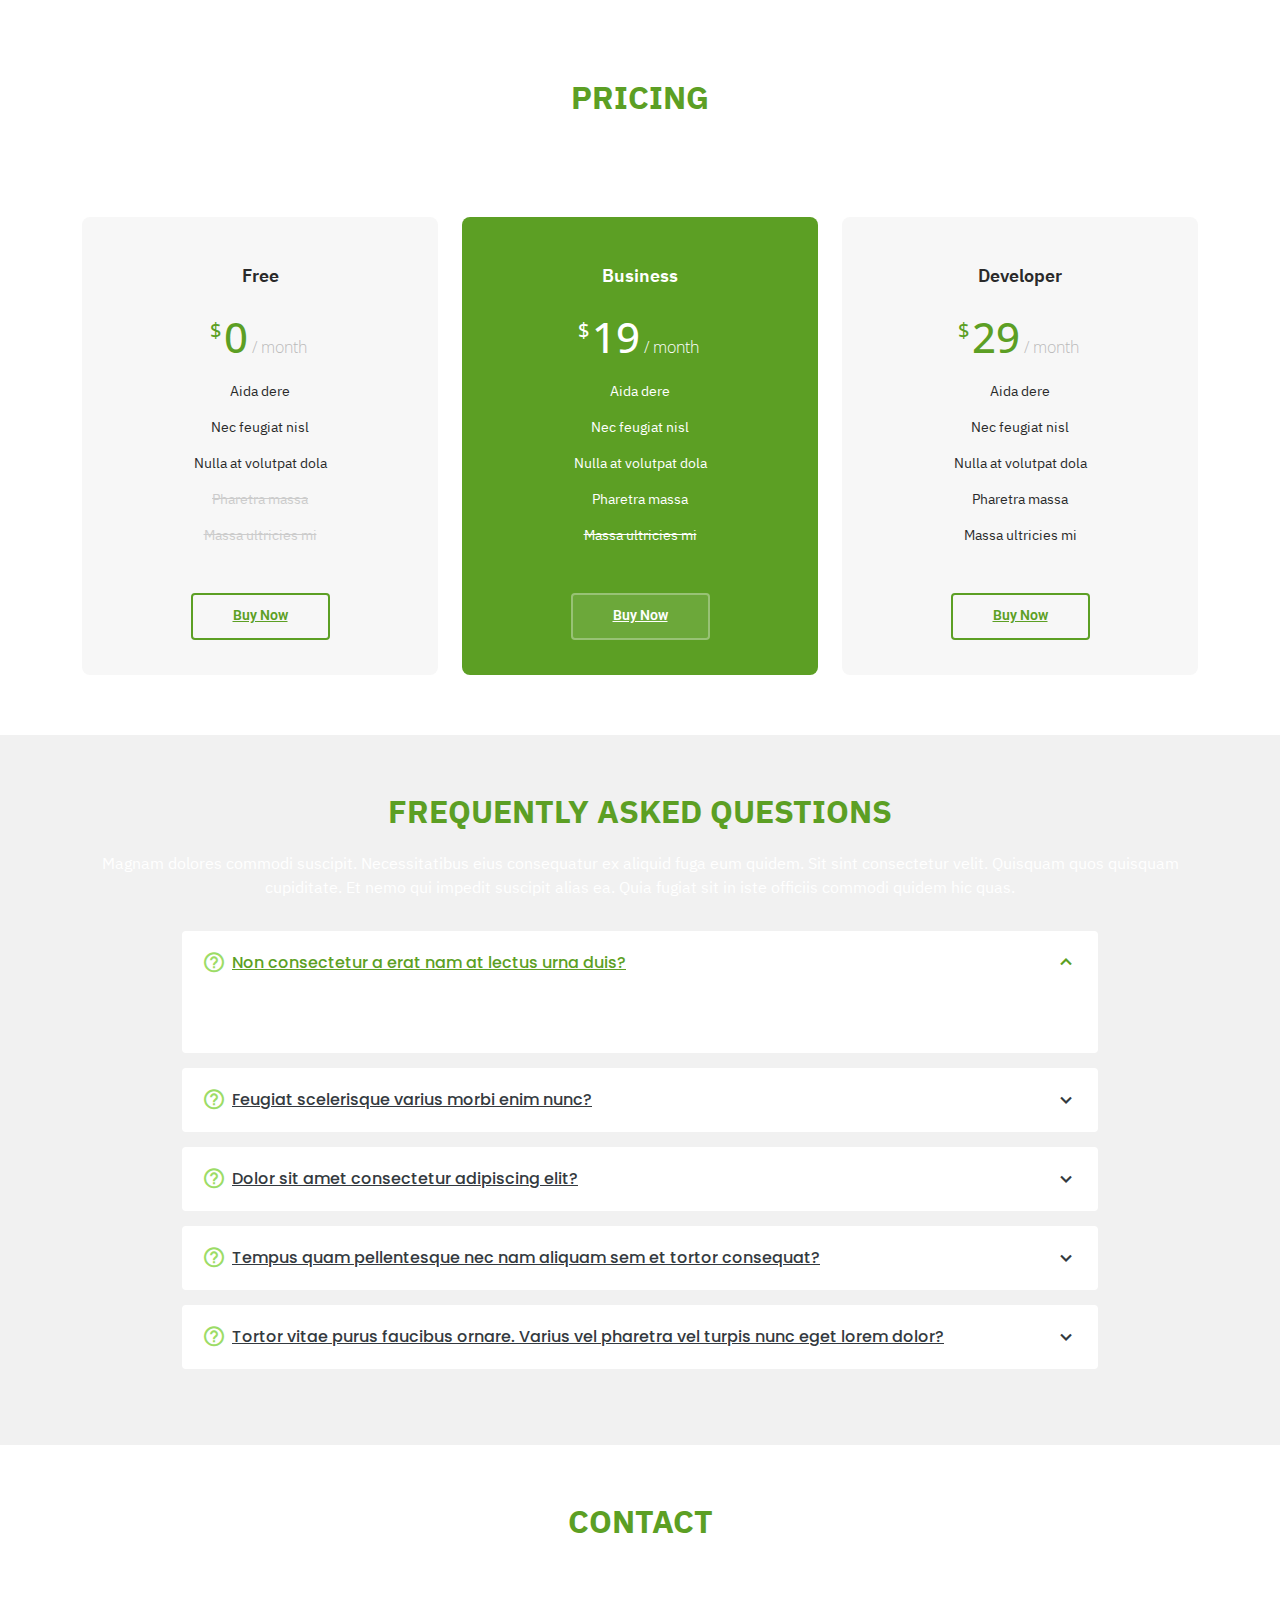
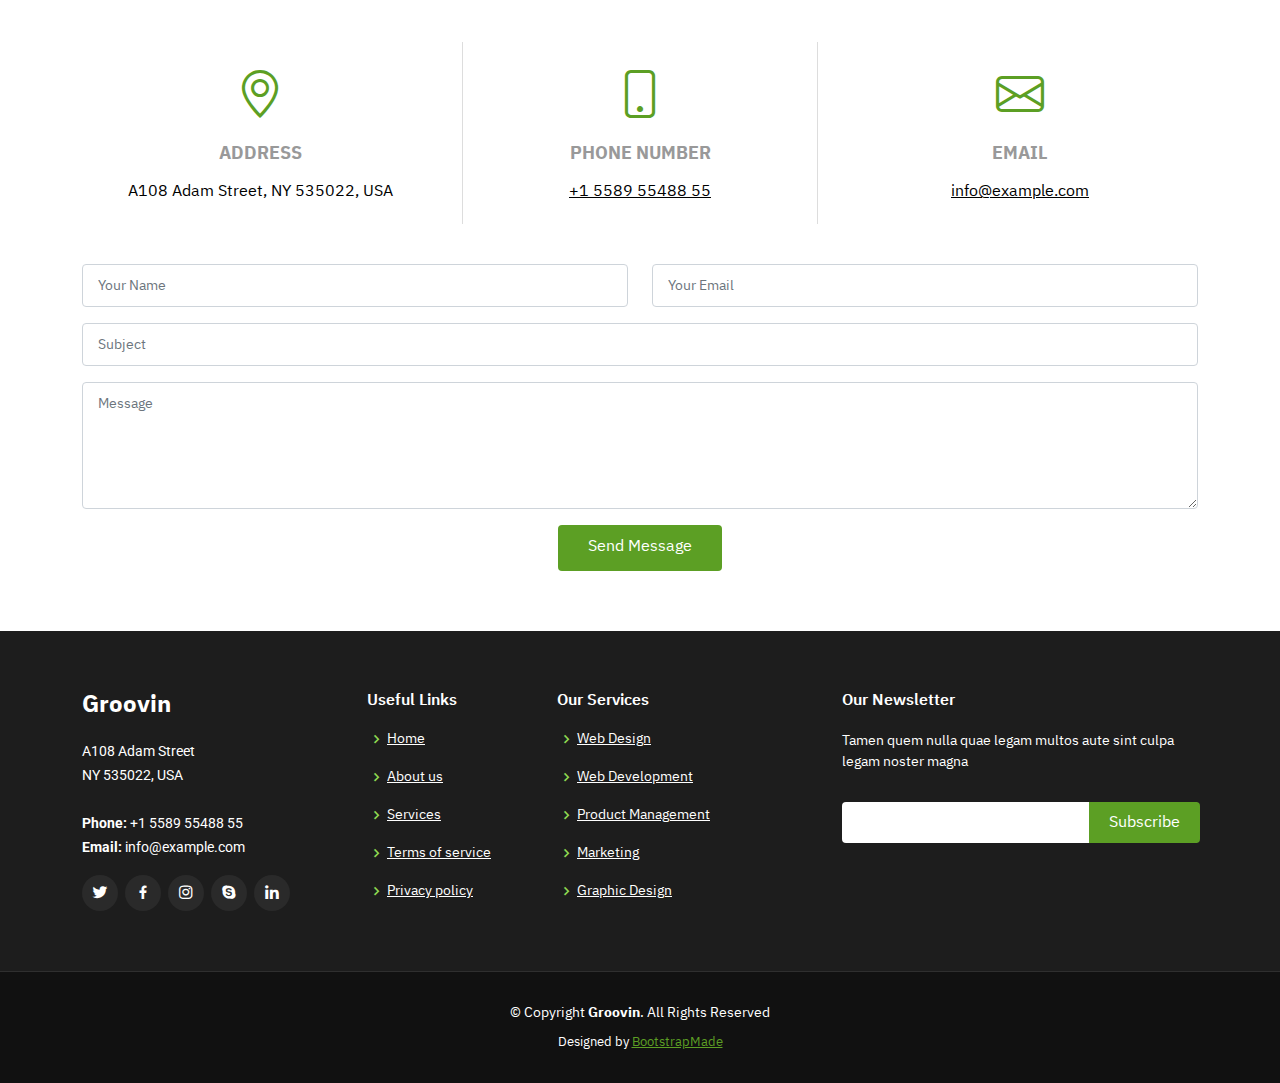
==== commit d804fd49: "index1" ====
--- a/index.html
+++ b/index.html
@@ -1,885 +1,889 @@
-<!DOCTYPE html>
-<html lang="en">
-  <head>
-    <meta http-equiv="content-type" content="text/html; charset=utf-8">
-    <meta content="width=device-width, initial-scale=1.0" name="viewport">
-    <title>Groovin Bootstrap Template - Index</title>
-    <meta content="" name="description">
-    <meta content="" name="keywords">
-    <!-- Favicons -->
-    <link href="assets/img/favicon.png" rel="icon">
-    <link href="assets/img/apple-touch-icon.png" rel="apple-touch-icon">
-    <!-- Google Fonts -->
-    <link href="https://fonts.googleapis.com/css?family=Open+Sans:300,300i,400,400i,600,600i,700,700i%7CRoboto:300,300i,400,400i,500,500i,600,600i,700,700i%7CPoppins:300,300i,400,400i,500,500i,600,600i,700,700i"
-      rel="stylesheet">
-    <link href="https://fonts.googleapis.com/css2?family=IBM+Plex+Sans+Thai:wght@400&amp;family=Kanit:wght@300&amp;family=Noto+Sans+Thai&amp;display=swap"
-      rel="stylesheet">
-    <!-- Vendor CSS Files -->
-    <link href="assets/vendor/animate.css/animate.min.css" rel="stylesheet">
-    <link href="assets/vendor/bootstrap/css/bootstrap.min.css" rel="stylesheet">
-    <link href="assets/vendor/bootstrap-icons/bootstrap-icons.css" rel="stylesheet">
-    <link href="assets/vendor/boxicons/css/boxicons.min.css" rel="stylesheet">
-    <link href="assets/vendor/glightbox/css/glightbox.min.css" rel="stylesheet">
-    <link href="assets/vendor/swiper/swiper-bundle.min.css" rel="stylesheet">
-    <!-- Template Main CSS File -->
-    <link href="assets/css/style.css" rel="stylesheet">
-    <!-- =======================================================
-  * Template Name: Groovin - v4.10.0  * Template URL: https://bootstrapmade.com/groovin-free-bootstrap-theme/  * Author: BootstrapMade.com  * License: https://bootstrapmade.com/license/  ======================================================== -->
-  </head>
-  <body>
-    <!-- ======= Header ======= -->
-    <header id="header" class="fixed-top d-flex align-items-center">
-      <div class="container d-flex align-items-center justify-content-between">
-        <h1 class="logo"><a href="index.html">Narathiwat</a></h1>
-        <!-- Uncomment below if you prefer to use an image logo -->
-        <!-- <a href="index.html" class="logo"><img src="assets/img/logo.png" alt="" class="img-fluid"></a>-->
-        <nav id="navbar" class="navbar">
-          <ul>
-            <li><a class="nav-link scrollto active" href="#hero">Home</a></li>
-            <li><a class="nav-link scrollto" href="#about">About</a></li>
-            <li><a class="nav-link scrollto" href="#services">Services</a></li>
-            <li><a class="nav-link scrollto " href="#portfolio">Picture</a></li>
-            <li><a class="nav-link scrollto" href="#team">Team</a></li>
-            <li class="dropdown"><a href="#"><span>Drop Down</span> <i class="bi bi-chevron-down"></i></a>
-              <ul>
-                <li><a href="#">Drop Down 1</a></li>
-                <li class="dropdown"><a href="#"><span>Deep Drop Down</span> <i
-                      class="bi bi-chevron-right"></i></a>
-                  <ul>
-                    <li><a href="#">Deep Drop Down 1</a></li>
-                    <li><a href="#">Deep Drop Down 2</a></li>
-                    <li><a href="#">Deep Drop Down 3</a></li>
-                    <li><a href="#">Deep Drop Down 4</a></li>
-                    <li><a href="#">Deep Drop Down 5</a></li>
-                  </ul>
-                </li>
-                <li><a href="#">Drop Down 2</a></li>
-                <li><a href="#">Drop Down 3</a></li>
-                <li><a href="#">Drop Down 4</a></li>
-              </ul>
-            </li>
-            <li><a class="nav-link scrollto" href="#contact">Contact</a></li>
-            <li><a class="getstarted scrollto" href="#about">Get Started</a></li>
-          </ul>
-          <i class="bi bi-list mobile-nav-toggle"></i> </nav>
-        <!-- .navbar --> </div>
-    </header>
-    <!-- End Header -->
-    <!-- ======= Hero Section ======= -->
-    <section id="hero">
-      <div class="hero-container">
-        <div id="heroCarousel" data-bs-interval="5000" class="carousel slide carousel-fade"
-          data-bs-ride="carousel">
-          <ol class="carousel-indicators" id="hero-carousel-indicators">
-          </ol>
-          <div class="carousel-inner" role="listbox">
-            <!-- Slide 1 -->
-            <div class="carousel-item active" style="background-image: url(assets/img/slide/slide-1.jpg);">
-              <div class="carousel-container">
-                <div class="carousel-content">
-                  <h2 class="animate__animated animate__fadeInDown"> "
-                    ล่องเที่ยวถิ่นใต้ แดนปลายด้ามขวาน " <br>
-                    นราธิวาสบ้านเรา </h2>
-                  <h5 class="animate__animated animate__fadeInUp">
-                    แคมเปญล่องเที่ยวถิ่นใต้ แดนปลายด้ามขวาน นราธิวาสบ้านเรา<br>
-                    แคมเปญชวนเที่ยวนราธิวาส หนึ่งในสามจังหวัดชายแดนภาคใต้
-                    ชวนมาล่องเรือกอและสัมผัสกลิ่นอายของภาคใต้<br>
-                    พร้อม ส่วนลด บริการและกิจกรรมสุดพิเศษจาก ร้านค้า โรงแรม
-                    ที่เข้าร่วมแคมเปญ
-                    อีกทั้งยังมีกิจกรรมจากเหล่าคนดังมากมายที่เข้าร่วมแคมเปญนี้ </h5>
-                  <div> <a href="#about" class="btn-get-started animate__animated animate__fadeInUp scrollto">ราย
-                      ละเอียดแคมเปญ</a> </div>
-                </div>
-              </div>
-            </div>
-            <!-- Slide 2 -->
-            <div class="carousel-item" style="background-image: url(assets/img/slide/slide-2.jpg);">
-              <div class="carousel-container">
-                <div class="carousel-content">
-                  <h2 class="animate__animated animate__fadeInDown">Lorem Ipsum
-                    Dolor</h2>
-                  <p class="animate__animated animate__fadeInUp">Ut velit est
-                    quam dolor ad a aliquid qui aliquid. Sequi ea ut et est
-                    quaerat sequi nihil ut aliquam. Occaecati alias dolorem
-                    mollitia ut. Similique ea voluptatem. Esse doloremque
-                    accusamus repellendus deleniti vel. Minus et tempore modi
-                    architecto.</p>
+<!DOCTYPE html>+<html lang="en">+  <head>+    <meta http-equiv="content-type" content="text/html; charset=utf-8">+    <meta content="width=device-width, initial-scale=1.0" name="viewport">+    <title>Groovin Bootstrap Template - Index</title>+    <meta content="" name="description">+    <meta content="" name="keywords">+    <!-- Favicons -->+    <link href="assets/img/favicon.png" rel="icon">+    <link href="assets/img/apple-touch-icon.png" rel="apple-touch-icon">+    <!-- Google Fonts -->+    <link href="https://fonts.googleapis.com/css?family=Open+Sans:300,300i,400,400i,600,600i,700,700i%7CRoboto:300,300i,400,400i,500,500i,600,600i,700,700i%7CPoppins:300,300i,400,400i,500,500i,600,600i,700,700i"+      rel="stylesheet">+    <link href="https://fonts.googleapis.com/css2?family=IBM+Plex+Sans+Thai:wght@400&amp;family=Kanit:wght@300&amp;family=Noto+Sans+Thai&amp;display=swap"+      rel="stylesheet">+    <!-- Vendor CSS Files -->+    <link href="assets/vendor/animate.css/animate.min.css" rel="stylesheet">+    <link href="assets/vendor/bootstrap/css/bootstrap.min.css" rel="stylesheet">+    <link href="assets/vendor/bootstrap-icons/bootstrap-icons.css" rel="stylesheet">+    <link href="assets/vendor/boxicons/css/boxicons.min.css" rel="stylesheet">+    <link href="assets/vendor/glightbox/css/glightbox.min.css" rel="stylesheet">+    <link href="assets/vendor/swiper/swiper-bundle.min.css" rel="stylesheet">+    <!-- Template Main CSS File -->+    <link href="assets/css/style.css" rel="stylesheet">+    <!-- =======================================================+  * Template Name: Groovin - v4.10.0  * Template URL: https://bootstrapmade.com/groovin-free-bootstrap-theme/  * Author: BootstrapMade.com  * License: https://bootstrapmade.com/license/  ======================================================== -->+  </head>+  <body>+    <!-- ======= Header ======= -->+    <header id="header" class="fixed-top d-flex align-items-center">+      <div class="container d-flex align-items-center justify-content-between">+        <h1 class="logo"><a href="index.html">Narathiwat</a></h1>+        <!-- Uncomment below if you prefer to use an image logo -->+        <!-- <a href="index.html" class="logo"><img src="assets/img/logo.png" alt="" class="img-fluid"></a>-->+        <nav id="navbar" class="navbar">+          <ul>+            <li><a class="nav-link scrollto active" href="#hero">Home</a></li>+            <li><a class="nav-link scrollto" href="#about">About</a></li>+            <li><a class="nav-link scrollto" href="#services">Services</a></li>+            <li><a class="nav-link scrollto " href="#portfolio">Picture</a></li>+            <li><a class="nav-link scrollto" href="#team">Team</a></li>+            <li class="dropdown"><a href="#"><span>Drop Down</span> <i class="bi bi-chevron-down"></i></a>+              <ul>+                <li><a href="#">Drop Down 1</a></li>+                <li class="dropdown"><a href="#"><span>Deep Drop Down</span> <i+                      class="bi bi-chevron-right"></i></a>+                  <ul>+                    <li><a href="#">Deep Drop Down 1</a></li>+                    <li><a href="#">Deep Drop Down 2</a></li>+                    <li><a href="#">Deep Drop Down 3</a></li>+                    <li><a href="#">Deep Drop Down 4</a></li>+                    <li><a href="#">Deep Drop Down 5</a></li>+                  </ul>+                </li>+                <li><a href="#">Drop Down 2</a></li>+                <li><a href="#">Drop Down 3</a></li>+                <li><a href="#">Drop Down 4</a></li>+              </ul>+            </li>+            <li><a class="nav-link scrollto" href="#contact">Contact</a></li>+            <li><a class="getstarted scrollto" href="#about">Get Started</a></li>+          </ul>+          <i class="bi bi-list mobile-nav-toggle"></i> </nav>+        <!-- .navbar --> </div>+    </header>+    <!-- End Header -->+    <!-- ======= Hero Section ======= -->+    <section id="hero">+      <div class="hero-container">+        <div id="heroCarousel" data-bs-interval="5000" class="carousel slide carousel-fade"+          data-bs-ride="carousel">+          <ol class="carousel-indicators" id="hero-carousel-indicators">+          </ol>+          <div class="carousel-inner" role="listbox">+            <!-- Slide 1 -->+            <div class="carousel-item active" style="background-image: url(assets/img/slide/slide-1.jpg);">+              <div class="carousel-container">+                <div class="carousel-content">+                  <h2 class="animate__animated animate__fadeInDown"> "+                    ล่องเที่ยวถิ่นใต้ แดนปลายด้ามขวาน " <br>+                    นราธิวาสบ้านเรา </h2>+                  <h5 class="animate__animated animate__fadeInUp">+                    แคมเปญล่องเที่ยวถิ่นใต้ แดนปลายด้ามขวาน นราธิวาสบ้านเรา<br>+                    แคมเปญชวนเที่ยวนราธิวาส หนึ่งในสามจังหวัดชายแดนภาคใต้+                    ชวนมาล่องเรือกอและสัมผัสกลิ่นอายของภาคใต้<br>+                    พร้อม ส่วนลด บริการและกิจกรรมสุดพิเศษจาก ร้านค้า โรงแรม+                    ที่เข้าร่วมแคมเปญ+                    อีกทั้งยังมีกิจกรรมจากเหล่าคนดังมากมายที่เข้าร่วมแคมเปญนี้ </h5>+                  <div> <a href="#about" class="btn-get-started animate__animated animate__fadeInUp scrollto">ราย+                      ละเอียดแคมเปญ</a> </div>+                </div>+              </div>+            </div>+            <!-- Slide 2 -->+            <div class="carousel-item" style="background-image: url(assets/img/slide/slide-2.jpg);">+              <div class="carousel-container">+                <div class="carousel-content">+                  <h2 class="animate__animated animate__fadeInDown">Lorem Ipsum+                    Dolor</h2>+                  <p class="animate__animated animate__fadeInUp">Ut velit est+                    quam dolor ad a aliquid qui aliquid. Sequi ea ut et est+                    quaerat sequi nihil ut aliquam. Occaecati alias dolorem+                    mollitia ut. Similique ea voluptatem. Esse doloremque+                    accusamus repellendus deleniti vel. Minus et tempore modi+                    architecto.</p>                   <div> <a href="#about" class="btn-get-started animate__animated animate__fadeInUp scrollto">Read
-                      More</a> </div>
-                </div>
-              </div>
-            </div>
-            <!-- Slide 3 -->
-            <div class="carousel-item" style="background-image: url(assets/img/slide/slide-3.jpg);">
-              <div class="carousel-container">
-                <div class="carousel-content">
-                  <h2 class="animate__animated animate__fadeInDown">Sequi ea ut
-                    et est quaerat</h2>
-                  <p class="animate__animated animate__fadeInUp">Ut velit est
-                    quam dolor ad a aliquid qui aliquid. Sequi ea ut et est
-                    quaerat sequi nihil ut aliquam. Occaecati alias dolorem
-                    mollitia ut. Similique ea voluptatem. Esse doloremque
-                    accusamus repellendus deleniti vel. Minus et tempore modi
-                    architecto.</p>
+                      More</a> </div>+                </div>+              </div>+            </div>+            <!-- Slide 3 -->+            <div class="carousel-item" style="background-image: url(assets/img/slide/slide-3.jpg);">+              <div class="carousel-container">+                <div class="carousel-content">+                  <h2 class="animate__animated animate__fadeInDown">Sequi ea ut+                    et est quaerat</h2>+                  <p class="animate__animated animate__fadeInUp">Ut velit est+                    quam dolor ad a aliquid qui aliquid. Sequi ea ut et est+                    quaerat sequi nihil ut aliquam. Occaecati alias dolorem+                    mollitia ut. Similique ea voluptatem. Esse doloremque+                    accusamus repellendus deleniti vel. Minus et tempore modi+                    architecto.</p>                   <div> <a href="#about" class="btn-get-started animate__animated animate__fadeInUp scrollto">Read
-                      More</a> </div>
-                </div>
-              </div>
-            </div>
-          </div>
-          <a class="carousel-control-prev" href="#heroCarousel" role="button" data-bs-slide="prev">
-            <span class="carousel-control-prev-icon bi bi-chevron-left" aria-hidden="true"></span>
-          </a> <a class="carousel-control-next" href="#heroCarousel" role="button"
-            data-bs-slide="next">
-            <span class="carousel-control-next-icon bi bi-chevron-right" aria-hidden="true"></span>
-          </a> </div>
-      </div>
-    </section>
-    <!-- End Hero -->
-    <main id="main">
-      <!-- ======= About Section ======= -->
-      <section id="about" class="about">
-        <div class="container">
-          <div class="row no-gutters">
-            <div class="image col-xl-5 d-flex align-items-stretch justify-content-center justify-content-lg-start"></div>
-            <div class="col-xl-7 ps-0 ps-lg-5 pe-lg-1 d-flex align-items-stretch">
-              <div class="content d-flex flex-column justify-content-center">
-                <h3>Voluptatem dignissimos provident quasi</h3>
-                <p> Lorem ipsum dolor sit amet, consectetur adipiscing elit, sed
-                  do eiusmod tempor incididunt ut labore et dolore magna aliqua.
-                  Duis aute irure dolor in reprehenderit </p>
-                <div class="row">
-                  <div class="col-md-6 icon-box"> <i class="bx bx-receipt"></i>
-                    <h4>Corporis voluptates sit</h4>
-                    <p>Consequuntur sunt aut quasi enim aliquam quae harum
-                      pariatur laboris nisi ut aliquip</p>
-                  </div>
-                  <div class="col-md-6 icon-box"> <i class="bx bx-cube-alt"></i>
-                    <h4>Ullamco laboris nisi</h4>
-                    <p>Excepteur sint occaecat cupidatat non proident, sunt in
-                      culpa qui officia deserunt</p>
-                  </div>
-                  <div class="col-md-6 icon-box"> <i class="bx bx-images"></i>
-                    <h4>Labore consequatur</h4>
-                    <p>Aut suscipit aut cum nemo deleniti aut omnis. Doloribus
-                      ut maiores omnis facere</p>
-                  </div>
-                  <div class="col-md-6 icon-box"> <i class="bx bx-shield"></i>
-                    <h4>Beatae veritatis</h4>
-                    <p>Expedita veritatis consequuntur nihil tempore laudantium
-                      vitae denat pacta</p>
-                  </div>
-                </div>
-              </div>
-              <!-- End .content--> </div>
-          </div>
-        </div>
-      </section>
-      <!-- End About Section -->
-      <!-- ======= Counts Section ======= -->
-      <section id="counts" class="counts">
-        <div class="container">
-          <div class="row no-gutters">
-            <div class="col-lg-3 col-md-6 d-md-flex align-items-md-stretch">
-              <div class="count-box"> <i class="bi bi-emoji-smile"></i> <span
-                  data-purecounter-start="0"
-                  data-purecounter-end="232"
-                  data-purecounter-duration="1"
-                  class="purecounter"></span>
-                <p><strong>Happy Clients</strong> consequuntur quae</p>
-              </div>
-            </div>
-            <div class="col-lg-3 col-md-6 d-md-flex align-items-md-stretch">
-              <div class="count-box"> <i class="bi bi-journal-richtext"></i> <span
-                  data-purecounter-start="0"
-                  data-purecounter-end="521"
-                  data-purecounter-duration="1"
-                  class="purecounter"></span>
-                <p><strong>Projects</strong> adipisci atque cum quia aut</p>
-              </div>
-            </div>
-            <div class="col-lg-3 col-md-6 d-md-flex align-items-md-stretch">
-              <div class="count-box"> <i class="bi bi-headset"></i> <span data-purecounter-start="0"
-                  data-purecounter-end="1463"
-                  data-purecounter-duration="1"
-                  class="purecounter"></span>
-                <p><strong>Hours Of Support</strong> aut commodi quaerat</p>
-              </div>
-            </div>
-            <div class="col-lg-3 col-md-6 d-md-flex align-items-md-stretch">
-              <div class="count-box"> <i class="bi bi-people"></i> <span data-purecounter-start="0"
-                  data-purecounter-end="15"
-                  data-purecounter-duration="1"
-                  class="purecounter"></span>
-                <p><strong>Hard Workers</strong> rerum asperiores dolor</p>
-              </div>
-            </div>
-          </div>
-        </div>
-      </section>
-      <!-- End Counts Section -->
-      <!-- ======= Clients Section ======= -->
-      <section id="clients" class="clients section-bg">
-        <div class="container">
-          <div class="row">
-            <div class="col-lg-2 col-md-4 col-6 d-flex align-items-center justify-content-center">
-              <img src="assets/img/clients/client-1.png" class="img-fluid" alt="">
-            </div>
-            <div class="col-lg-2 col-md-4 col-6 d-flex align-items-center justify-content-center">
-              <img src="assets/img/clients/client-2.png" class="img-fluid" alt="">
-            </div>
-            <div class="col-lg-2 col-md-4 col-6 d-flex align-items-center justify-content-center">
-              <img src="assets/img/clients/client-3.png" class="img-fluid" alt="">
-            </div>
-            <div class="col-lg-2 col-md-4 col-6 d-flex align-items-center justify-content-center">
-              <img src="assets/img/clients/client-4.png" class="img-fluid" alt="">
-            </div>
-            <div class="col-lg-2 col-md-4 col-6 d-flex align-items-center justify-content-center">
-              <img src="assets/img/clients/client-5.png" class="img-fluid" alt="">
-            </div>
-            <div class="col-lg-2 col-md-4 col-6 d-flex align-items-center justify-content-center">
-              <img src="assets/img/clients/client-6.png" class="img-fluid" alt="">
-            </div>
-          </div>
-        </div>
-      </section>
-      <!-- End Clients Section -->
-      <!-- ======= Services Section ======= -->
-      <section id="services" class="services">
-        <div class="container">
-          <div class="section-title">
-            <h2>Services</h2>
-            <p>Magnam dolores commodi suscipit. Necessitatibus eius consequatur
-              ex aliquid fuga eum quidem. Sit sint consectetur velit. Quisquam
-              quos quisquam cupiditate. Et nemo qui impedit suscipit alias ea.
-              Quia fugiat sit in iste officiis commodi quidem hic quas.</p>
-          </div>
-          <div class="row">
-            <div class="col-lg-4 col-md-6 icon-box">
-              <div class="icon"><i class="bi bi-briefcase"></i></div>
-              <h4 class="title"><a href="">Lorem Ipsum</a></h4>
-              <p class="description">Voluptatum deleniti atque corrupti quos
-                dolores et quas molestias excepturi sint occaecati cupiditate
-                non provident</p>
-            </div>
-            <div class="col-lg-4 col-md-6 icon-box">
-              <div class="icon"><i class="bi bi-card-checklist"></i></div>
-              <h4 class="title"><a href="">Dolor Sitema</a></h4>
-              <p class="description">Minim veniam, quis nostrud exercitation
-                ullamco laboris nisi ut aliquip ex ea commodo consequat tarad
-                limino ata</p>
-            </div>
-            <div class="col-lg-4 col-md-6 icon-box">
-              <div class="icon"><i class="bi bi-bar-chart"></i></div>
-              <h4 class="title"><a href="">Sed ut perspiciatis</a></h4>
-              <p class="description">Duis aute irure dolor in reprehenderit in
-                voluptate velit esse cillum dolore eu fugiat nulla pariatur</p>
-            </div>
-            <div class="col-lg-4 col-md-6 icon-box">
-              <div class="icon"><i class="bi bi-binoculars"></i></div>
-              <h4 class="title"><a href="">Magni Dolores</a></h4>
-              <p class="description">Excepteur sint occaecat cupidatat non
-                proident, sunt in culpa qui officia deserunt mollit anim id est
-                laborum</p>
-            </div>
-            <div class="col-lg-4 col-md-6 icon-box">
-              <div class="icon"><i class="bi bi-brightness-high"></i></div>
-              <h4 class="title"><a href="">Nemo Enim</a></h4>
-              <p class="description">At vero eos et accusamus et iusto odio
-                dignissimos ducimus qui blanditiis praesentium voluptatum
-                deleniti atque</p>
-            </div>
-            <div class="col-lg-4 col-md-6 icon-box">
-              <div class="icon"><i class="bi bi-calendar4-week"></i></div>
-              <h4 class="title"><a href="">Eiusmod Tempor</a></h4>
-              <p class="description">Et harum quidem rerum facilis est et
-                expedita distinctio. Nam libero tempore, cum soluta nobis est
-                eligendi</p>
-            </div>
-          </div>
-        </div>
-      </section>
-      <!-- End Services Section -->
-      <!-- ======= Why Us Section ======= -->
-      <section id="why-us" class="why-us">
-        <div class="container">
-          <div class="section-title">
-            <h2>Why Us</h2>
-            <p>Magnam dolores commodi suscipit. Necessitatibus eius consequatur
-              ex aliquid fuga eum quidem. Sit sint consectetur velit. Quisquam
-              quos quisquam cupiditate. Et nemo qui impedit suscipit alias ea.
-              Quia fugiat sit in iste officiis commodi quidem hic quas.</p>
-          </div>
-          <div class="row">
-            <div class="col-lg-4">
-              <div class="box"> <span>01</span>
-                <h4>Lorem Ipsum</h4>
-                <p>Ulamco laboris nisi ut aliquip ex ea commodo consequat. Et
-                  consectetur ducimus vero placeat</p>
-              </div>
-            </div>
-            <div class="col-lg-4 mt-4 mt-lg-0">
-              <div class="box"> <span>02</span>
-                <h4>Repellat Nihil</h4>
-                <p>Dolorem est fugiat occaecati voluptate velit esse. Dicta
-                  veritatis dolor quod et vel dire leno para dest</p>
-              </div>
-            </div>
-            <div class="col-lg-4 mt-4 mt-lg-0">
-              <div class="box"> <span>03</span>
-                <h4> Ad ad velit qui</h4>
-                <p>Molestiae officiis omnis illo asperiores. Aut doloribus vitae
-                  sunt debitis quo vel nam quis</p>
-              </div>
-            </div>
-          </div>
-        </div>
-      </section>
-      <!-- End Why Us Section -->
-      <!-- ======= Portfolio Section ======= -->
-      <section id="portfolio" class="portfolio">
-        <div class="container">
-          <div class="section-title">
-            <h2>Picture</h2>
-            <p>Magnam dolores commodi suscipit. Necessitatibus eius consequatur
-              ex aliquid fuga eum quidem. Sit sint consectetur velit. Quisquam
-              quos quisquam cupiditate. Et nemo qui impedit suscipit alias ea.
-              Quia fugiat sit in iste officiis commodi quidem hic quas.</p>
-          </div>
-          <div class="row">
-            <div class="col-lg-12 d-flex justify-content-center">
-              <ul id="portfolio-flters">
-                <li data-filter="*" class="filter-active">All</li>
-                <li data-filter=".filter-app">Place</li>
-                <li data-filter=".filter-card">Food</li>
-                <li data-filter=".filter-web">Culture</li>
-              </ul>
-            </div>
-          </div>
-          <div class="row portfolio-container">
-            <div class="col-lg-4 col-md-6 portfolio-item filter-app">
-              <div class="portfolio-wrap"> <img src="assets/img/portfolio/portfolio-1.jpg"
-                  class="img-fluid"
-                  alt="">
-                <div class="portfolio-info">
-                  <h4>Place 1</h4>
-                  <p>Place</p>
-                  <div class="portfolio-links"> <a href="assets/img/portfolio/portfolio-1.jpg"
-                      data-gallery="portfolioGallery"
-                      class="portfolio-lightbox"
-                      title="Place 1"><i
-                        class="bx bx-plus"></i></a>
-                    <a href="portfolio-details.html" title="More Details"><i class="bx bx-link"></i></a>
-                  </div>
-                </div>
-              </div>
-            </div>
-            <div class="col-lg-4 col-md-6 portfolio-item filter-web">
-              <div class="portfolio-wrap"> <img src="assets/img/portfolio/portfolio-2.jpg"
-                  class="img-fluid"
-                  alt="">
-                <div class="portfolio-info">
-                  <h4>Culture 3</h4>
-                  <p>Culture</p>
-                  <div class="portfolio-links"> <a href="assets/img/portfolio/portfolio-2.jpg"
-                      data-gallery="portfolioGallery"
-                      class="portfolio-lightbox"
-                      title="Web 3"><i
-                        class="bx bx-plus"></i></a>
-                    <a href="portfolio-details.html" title="More Details"><i class="bx bx-link"></i></a>
-                  </div>
-                </div>
-              </div>
-            </div>
-            <div class="col-lg-4 col-md-6 portfolio-item filter-app">
-              <div class="portfolio-wrap"> <img src="assets/img/portfolio/portfolio-3.jpg"
-                  class="img-fluid"
-                  alt="">
-                <div class="portfolio-info">
-                  <h4>Place 2</h4>
-                  <p>Place</p>
-                  <div class="portfolio-links"> <a href="assets/img/portfolio/portfolio-3.jpg"
-                      data-gallery="portfolioGallery"
-                      class="portfolio-lightbox"
-                      title="Place 2"><i
-                        class="bx bx-plus"></i></a>
-                    <a href="portfolio-details.html" title="More Details"><i class="bx bx-link"></i></a>
-                  </div>
-                </div>
-              </div>
-            </div>
-            <div class="col-lg-4 col-md-6 portfolio-item filter-card">
-              <div class="portfolio-wrap"> <img src="assets/img/portfolio/portfolio-4.jpg"
-                  class="img-fluid"
-                  alt="">
-                <div class="portfolio-info">
-                  <h4>Card 2</h4>
-                  <p>Card</p>
-                  <div class="portfolio-links"> <a href="assets/img/portfolio/portfolio-4.jpg"
-                      data-gallery="portfolioGallery"
-                      class="portfolio-lightbox"
-                      title="Card 2"><i
-                        class="bx bx-plus"></i></a>
-                    <a href="portfolio-details.html" title="More Details"><i class="bx bx-link"></i></a>
-                  </div>
-                </div>
-              </div>
-            </div>
-            <div class="col-lg-4 col-md-6 portfolio-item filter-web">
-              <div class="portfolio-wrap"> <img src="assets/img/portfolio/portfolio-5.jpg"
-                  class="img-fluid"
-                  alt="">
-                <div class="portfolio-info">
-                  <h4>Culture 2</h4>
-                  <p>Culture</p>
-                  <div class="portfolio-links"> <a href="assets/img/portfolio/portfolio-5.jpg"
-                      data-gallery="portfolioGallery"
-                      class="portfolio-lightbox"
-                      title="Web 2"><i
-                        class="bx bx-plus"></i></a>
-                    <a href="portfolio-details.html" title="More Details"><i class="bx bx-link"></i></a>
-                  </div>
-                </div>
-              </div>
-            </div>
-            <div class="col-lg-4 col-md-6 portfolio-item filter-app">
-              <div class="portfolio-wrap"> <img src="assets/img/portfolio/portfolio-6.jpg"
-                  class="img-fluid"
-                  alt="">
-                <div class="portfolio-info">
-                  <h4>Place 3</h4>
-                  <p>Place</p>
-                  <div class="portfolio-links"> <a href="assets/img/portfolio/portfolio-6.jpg"
-                      data-gallery="portfolioGallery"
-                      class="portfolio-lightbox"
-                      title="Place 3"><i
-                        class="bx bx-plus"></i></a>
-                    <a href="portfolio-details.html" title="More Details"><i class="bx bx-link"></i></a>
-                  </div>
-                </div>
-              </div>
-            </div>
-            <div class="col-lg-4 col-md-6 portfolio-item filter-card">
-              <div class="portfolio-wrap"> <img src="assets/img/portfolio/portfolio-7.jpg"
-                  class="img-fluid"
-                  alt="">
-                <div class="portfolio-info">
-                  <h4>Card 1</h4>
-                  <p>Card</p>
-                  <div class="portfolio-links"> <a href="assets/img/portfolio/portfolio-7.jpg"
-                      data-gallery="portfolioGallery"
-                      class="portfolio-lightbox"
-                      title="Card 1"><i
-                        class="bx bx-plus"></i></a>
-                    <a href="portfolio-details.html" title="More Details"><i class="bx bx-link"></i></a>
-                  </div>
-                </div>
-              </div>
-            </div>
-            <div class="col-lg-4 col-md-6 portfolio-item filter-card">
-              <div class="portfolio-wrap"> <img src="assets/img/portfolio/portfolio-8.jpg"
-                  class="img-fluid"
-                  alt="">
-                <div class="portfolio-info">
-                  <h4>Card 3</h4>
-                  <p>Card</p>
-                  <div class="portfolio-links"> <a href="assets/img/portfolio/portfolio-8.jpg"
-                      data-gallery="portfolioGallery"
-                      class="portfolio-lightbox"
-                      title="Card 3"><i
-                        class="bx bx-plus"></i></a>
-                    <a href="portfolio-details.html" title="More Details"><i class="bx bx-link"></i></a>
-                  </div>
-                </div>
-              </div>
-            </div>
-            <div class="col-lg-4 col-md-6 portfolio-item filter-web">
-              <div class="portfolio-wrap"> <img src="assets/img/portfolio/portfolio-9.jpg"
-                  class="img-fluid"
-                  alt="">
-                <div class="portfolio-info">
-                  <h4>Culture 3</h4>
-                  <p>Culture</p>
-                  <div class="portfolio-links"> <a href="assets/img/portfolio/portfolio-9.jpg"
-                      data-gallery="portfolioGallery"
-                      class="portfolio-lightbox"
-                      title="Web 3"><i
-                        class="bx bx-plus"></i></a>
-                    <a href="portfolio-details.html" title="More Details"><i class="bx bx-link"></i></a>
-                  </div>
-                </div>
-              </div>
-            </div>
-          </div>
-        </div>
-      </section>
-      <!-- End Portfolio Section -->
-      <!-- ======= Team Section ======= -->
-      <section id="team" class="team">
-        <div class="container">
-          <div class="section-title">
-            <h2>Team</h2>
-            <p>Magnam dolores commodi suscipit. Necessitatibus eius consequatur
-              ex aliquid fuga eum quidem. Sit sint consectetur velit. Quisquam
-              quos quisquam cupiditate. Et nemo qui impedit suscipit alias ea.
-              Quia fugiat sit in iste officiis commodi quidem hic quas.</p>
-          </div>
-          <div class="row">
-            <div class="col-xl-3 col-lg-4 col-md-6">
-              <div class="member"> <img src="assets/img/team/team-1.jpg" class="img-fluid"
-                  alt="">
-                <div class="member-info">
-                  <div class="member-info-content">
-                    <h4>Walter White</h4>
-                    <span>Chief Executive Officer</span>
-                    <div class="social"> <a href=""><i class="bi bi-twitter"></i></a>
-                      <a href=""><i class="bi bi-facebook"></i></a> <a href=""><i
-                          class="bi bi-instagram"></i></a>
-                      <a href=""><i class="bi bi-linkedin"></i></a> </div>
-                  </div>
-                </div>
-              </div>
-            </div>
-            <div class="col-xl-3 col-lg-4 col-md-6" data-wow-delay="0.1s">
-              <div class="member"> <img src="assets/img/team/team-2.jpg" class="img-fluid"
-                  alt="">
-                <div class="member-info">
-                  <div class="member-info-content">
-                    <h4>Sarah Jhonson</h4>
-                    <span>Product Manager</span>
-                    <div class="social"> <a href=""><i class="bi bi-twitter"></i></a>
-                      <a href=""><i class="bi bi-facebook"></i></a> <a href=""><i
-                          class="bi bi-instagram"></i></a>
-                      <a href=""><i class="bi bi-linkedin"></i></a> </div>
-                  </div>
-                </div>
-              </div>
-            </div>
-            <div class="col-xl-3 col-lg-4 col-md-6" data-wow-delay="0.2s">
-              <div class="member"> <img src="assets/img/team/team-3.jpg" class="img-fluid"
-                  alt="">
-                <div class="member-info">
-                  <div class="member-info-content">
-                    <h4>William Anderson</h4>
-                    <span>CTO</span>
-                    <div class="social"> <a href=""><i class="bi bi-twitter"></i></a>
-                      <a href=""><i class="bi bi-facebook"></i></a> <a href=""><i
-                          class="bi bi-instagram"></i></a>
-                      <a href=""><i class="bi bi-linkedin"></i></a> </div>
-                  </div>
-                </div>
-              </div>
-            </div>
-            <div class="col-xl-3 col-lg-4 col-md-6" data-wow-delay="0.3s">
-              <div class="member"> <img src="assets/img/team/team-4.jpg" class="img-fluid"
-                  alt="">
-                <div class="member-info">
-                  <div class="member-info-content">
-                    <h4>Amanda Jepson</h4>
-                    <span>Accountant</span>
-                    <div class="social"> <a href=""><i class="bi bi-twitter"></i></a>
-                      <a href=""><i class="bi bi-facebook"></i></a> <a href=""><i
-                          class="bi bi-instagram"></i></a>
-                      <a href=""><i class="bi bi-linkedin"></i></a> </div>
-                  </div>
-                </div>
-              </div>
-            </div>
-          </div>
-        </div>
-      </section>
-      <!-- End Team Section -->
-      <!-- ======= Pricing Section ======= -->
-      <section id="pricing" class="pricing">
-        <div class="container">
-          <div class="section-title">
-            <h2>Pricing</h2>
-            <p>Magnam dolores commodi suscipit. Necessitatibus eius consequatur
-              ex aliquid fuga eum quidem. Sit sint consectetur velit. Quisquam
-              quos quisquam cupiditate. Et nemo qui impedit suscipit alias ea.
-              Quia fugiat sit in iste officiis commodi quidem hic quas.</p>
-          </div>
-          <div class="row">
-            <div class="col-lg-4 col-md-6">
-              <div class="box">
-                <h3>Free</h3>
-                <h4><sup>$</sup>0<span> / month</span></h4>
-                <ul>
-                  <li>Aida dere</li>
-                  <li>Nec feugiat nisl</li>
-                  <li>Nulla at volutpat dola</li>
-                  <li class="na">Pharetra massa</li>
-                  <li class="na">Massa ultricies mi</li>
-                </ul>
-                <div class="btn-wrap"> <a href="#" class="btn-buy">Buy Now</a>
-                </div>
-              </div>
-            </div>
-            <div class="col-lg-4 col-md-6 mt-4 mt-md-0">
-              <div class="box recommended">
-                <h3>Business</h3>
-                <h4><sup>$</sup>19<span> / month</span></h4>
-                <ul>
-                  <li>Aida dere</li>
-                  <li>Nec feugiat nisl</li>
-                  <li>Nulla at volutpat dola</li>
-                  <li>Pharetra massa</li>
-                  <li class="na">Massa ultricies mi</li>
-                </ul>
-                <div class="btn-wrap"> <a href="#" class="btn-buy">Buy Now</a>
-                </div>
-              </div>
-            </div>
-            <div class="col-lg-4 col-md-6 mt-4 mt-lg-0">
-              <div class="box">
-                <h3>Developer</h3>
-                <h4><sup>$</sup>29<span> / month</span></h4>
-                <ul>
-                  <li>Aida dere</li>
-                  <li>Nec feugiat nisl</li>
-                  <li>Nulla at volutpat dola</li>
-                  <li>Pharetra massa</li>
-                  <li>Massa ultricies mi</li>
-                </ul>
-                <div class="btn-wrap"> <a href="#" class="btn-buy">Buy Now</a>
-                </div>
-              </div>
-            </div>
-          </div>
-        </div>
-      </section>
-      <!-- End Pricing Section -->
-      <!-- ======= Frequently Asked Questions Section ======= -->
-      <section id="faq" class="faq section-bg">
-        <div class="container">
-          <div class="section-title">
-            <h2>Frequently Asked Questions</h2>
-            <p>Magnam dolores commodi suscipit. Necessitatibus eius consequatur
-              ex aliquid fuga eum quidem. Sit sint consectetur velit. Quisquam
-              quos quisquam cupiditate. Et nemo qui impedit suscipit alias ea.
-              Quia fugiat sit in iste officiis commodi quidem hic quas.</p>
-          </div>
-          <div class="faq-list">
-            <ul>
-              <li data-aos="fade-up"> <i class="bx bx-help-circle icon-help"></i>
+                      More</a> </div>+                </div>+              </div>+            </div>+          </div>+          <a class="carousel-control-prev" href="#heroCarousel" role="button" data-bs-slide="prev">+            <span class="carousel-control-prev-icon bi bi-chevron-left" aria-hidden="true"></span>+          </a> <a class="carousel-control-next" href="#heroCarousel" role="button"+            data-bs-slide="next">+            <span class="carousel-control-next-icon bi bi-chevron-right" aria-hidden="true"></span>+          </a> </div>+      </div>+    </section>+    <!-- End Hero -->+    <main id="main">+      <!-- ======= About Section ======= -->+      <section id="about" class="about">+        <div class="container">+          <div class="row no-gutters">+            <div class="image col-xl-5 d-flex align-items-stretch justify-content-center justify-content-lg-start"></div>+            <div class="col-xl-7 ps-0 ps-lg-5 pe-lg-1 d-flex align-items-stretch">+              <div class="content d-flex flex-column justify-content-center">+                <h3><span style="color: black;">Voluptatem dignissimos provident+                    quasi</span></h3>+                <span style="color: black;"> </span>+                <p><span style="color: black;"> Lorem ipsum dolor sit amet,+                    consectetur adipiscing elit, sed do eiusmod tempor+                    incididunt ut labore et dolore magna aliqua. Duis aute irure+                    dolor in reprehenderit </span></p>+                <span style="color: black;"> </span>+                <div class="row"><span style="color: black;"> </span>+                  <div class="col-md-6 icon-box"><span style="color: black;"> </span>+                    <h4><span style="color: black;">Corporis voluptates sit</span></h4>+                    <p>Consequuntur sunt aut quasi enim aliquam quae harum+                      pariatur laboris nisi ut aliquip</p>+                  </div>+                  <div class="col-md-6 icon-box"> <i class="bx bx-cube-alt"></i>+                    <h4><span style="color: black;">Ullamco laboris nisi</span></h4>+                    <p>Excepteur sint occaecat cupidatat non proident, sunt in+                      culpa qui officia deserunt</p>+                  </div>+                  <div class="col-md-6 icon-box"> <i class="bx bx-images"></i>+                    <h4><span style="color: black;">Labore consequatur</span></h4>+                    <p>Aut suscipit aut cum nemo deleniti aut omnis. Doloribus+                      ut maiores omnis facere</p>+                  </div>+                  <div class="col-md-6 icon-box"> <i class="bx bx-shield"></i>+                    <h4><span style="color: black;">Beatae veritatis</span></h4>+                    <p>Expedita veritatis consequuntur nihil tempore laudantium+                      vitae denat pacta</p>+                  </div>+                </div>+              </div>+              <!-- End .content--> </div>+          </div>+        </div>+      </section>+      <!-- End About Section -->+      <!-- ======= Counts Section ======= -->+      <section id="counts" class="counts">+        <div class="container">+          <div class="row no-gutters">+            <div class="col-lg-3 col-md-6 d-md-flex align-items-md-stretch">+              <div class="count-box"> <i class="bi bi-emoji-smile"></i> <span+                  data-purecounter-start="0"+                  data-purecounter-end="232"+                  data-purecounter-duration="1"+                  class="purecounter"></span>+                <p><strong>Happy Clients</strong> consequuntur quae</p>+              </div>+            </div>+            <div class="col-lg-3 col-md-6 d-md-flex align-items-md-stretch">+              <div class="count-box"> <i class="bi bi-journal-richtext"></i> <span+                  data-purecounter-start="0"+                  data-purecounter-end="521"+                  data-purecounter-duration="1"+                  class="purecounter"></span>+                <p><strong>Projects</strong> adipisci atque cum quia aut</p>+              </div>+            </div>+            <div class="col-lg-3 col-md-6 d-md-flex align-items-md-stretch">+              <div class="count-box"> <i class="bi bi-headset"></i> <span data-purecounter-start="0"+                  data-purecounter-end="1463"+                  data-purecounter-duration="1"+                  class="purecounter"></span>+                <p><strong>Hours Of Support</strong> aut commodi quaerat</p>+              </div>+            </div>+            <div class="col-lg-3 col-md-6 d-md-flex align-items-md-stretch">+              <div class="count-box"> <i class="bi bi-people"></i> <span data-purecounter-start="0"+                  data-purecounter-end="15"+                  data-purecounter-duration="1"+                  class="purecounter"></span>+                <p><strong>Hard Workers</strong> rerum asperiores dolor</p>+              </div>+            </div>+          </div>+        </div>+      </section>+      <!-- End Counts Section -->+      <!-- ======= Clients Section ======= -->+      <section id="clients" class="clients section-bg">+        <div class="container">+          <div class="row">+            <div class="col-lg-2 col-md-4 col-6 d-flex align-items-center justify-content-center">+              <img src="assets/img/clients/client-1.png" class="img-fluid" alt="">+            </div>+            <div class="col-lg-2 col-md-4 col-6 d-flex align-items-center justify-content-center">+              <img src="assets/img/clients/client-2.png" class="img-fluid" alt="">+            </div>+            <div class="col-lg-2 col-md-4 col-6 d-flex align-items-center justify-content-center">+              <img src="assets/img/clients/client-3.png" class="img-fluid" alt="">+            </div>+            <div class="col-lg-2 col-md-4 col-6 d-flex align-items-center justify-content-center">+              <img src="assets/img/clients/client-4.png" class="img-fluid" alt="">+            </div>+            <div class="col-lg-2 col-md-4 col-6 d-flex align-items-center justify-content-center">+              <img src="assets/img/clients/client-5.png" class="img-fluid" alt="">+            </div>+            <div class="col-lg-2 col-md-4 col-6 d-flex align-items-center justify-content-center">+              <img src="assets/img/clients/client-6.png" class="img-fluid" alt="">+            </div>+          </div>+        </div>+      </section>+      <!-- End Clients Section -->+      <!-- ======= Services Section ======= -->+      <section id="services" class="services">+        <div class="container">+          <div class="section-title">+            <h2>Services</h2>+            <p>Magnam dolores commodi suscipit. Necessitatibus eius consequatur+              ex aliquid fuga eum quidem. Sit sint consectetur velit. Quisquam+              quos quisquam cupiditate. Et nemo qui impedit suscipit alias ea.+              Quia fugiat sit in iste officiis commodi quidem hic quas.</p>+          </div>+          <div class="row">+            <div class="col-lg-4 col-md-6 icon-box">+              <div class="icon"><i class="bi bi-briefcase"></i></div>+              <h4 class="title"><a href="">Lorem Ipsum</a></h4>+              <p class="description">Voluptatum deleniti atque corrupti quos+                dolores et quas molestias excepturi sint occaecati cupiditate+                non provident</p>+            </div>+            <div class="col-lg-4 col-md-6 icon-box">+              <div class="icon"><i class="bi bi-card-checklist"></i></div>+              <h4 class="title"><a href="">Dolor Sitema</a></h4>+              <p class="description">Minim veniam, quis nostrud exercitation+                ullamco laboris nisi ut aliquip ex ea commodo consequat tarad+                limino ata</p>+            </div>+            <div class="col-lg-4 col-md-6 icon-box">+              <div class="icon"><i class="bi bi-bar-chart"></i></div>+              <h4 class="title"><a href="">Sed ut perspiciatis</a></h4>+              <p class="description">Duis aute irure dolor in reprehenderit in+                voluptate velit esse cillum dolore eu fugiat nulla pariatur</p>+            </div>+            <div class="col-lg-4 col-md-6 icon-box">+              <div class="icon"><i class="bi bi-binoculars"></i></div>+              <h4 class="title"><a href="">Magni Dolores</a></h4>+              <p class="description">Excepteur sint occaecat cupidatat non+                proident, sunt in culpa qui officia deserunt mollit anim id est+                laborum</p>+            </div>+            <div class="col-lg-4 col-md-6 icon-box">+              <div class="icon"><i class="bi bi-brightness-high"></i></div>+              <h4 class="title"><a href="">Nemo Enim</a></h4>+              <p class="description">At vero eos et accusamus et iusto odio+                dignissimos ducimus qui blanditiis praesentium voluptatum+                deleniti atque</p>+            </div>+            <div class="col-lg-4 col-md-6 icon-box">+              <div class="icon"><i class="bi bi-calendar4-week"></i></div>+              <h4 class="title"><a href="">Eiusmod Tempor</a></h4>+              <p class="description">Et harum quidem rerum facilis est et+                expedita distinctio. Nam libero tempore, cum soluta nobis est+                eligendi</p>+            </div>+          </div>+        </div>+      </section>+      <!-- End Services Section -->+      <!-- ======= Why Us Section ======= -->+      <section id="why-us" class="why-us">+        <div class="container">+          <div class="section-title">+            <h2>Why Us</h2>+            <p>Magnam dolores commodi suscipit. Necessitatibus eius consequatur+              ex aliquid fuga eum quidem. Sit sint consectetur velit. Quisquam+              quos quisquam cupiditate. Et nemo qui impedit suscipit alias ea.+              Quia fugiat sit in iste officiis commodi quidem hic quas.</p>+          </div>+          <div class="row">+            <div class="col-lg-4">+              <div class="box"> <span>01</span>+                <h4>Lorem Ipsum</h4>+                <p>Ulamco laboris nisi ut aliquip ex ea commodo consequat. Et+                  consectetur ducimus vero placeat</p>+              </div>+            </div>+            <div class="col-lg-4 mt-4 mt-lg-0">+              <div class="box"> <span>02</span>+                <h4>Repellat Nihil</h4>+                <p>Dolorem est fugiat occaecati voluptate velit esse. Dicta+                  veritatis dolor quod et vel dire leno para dest</p>+              </div>+            </div>+            <div class="col-lg-4 mt-4 mt-lg-0">+              <div class="box"> <span>03</span>+                <h4> Ad ad velit qui</h4>+                <p>Molestiae officiis omnis illo asperiores. Aut doloribus vitae+                  sunt debitis quo vel nam quis</p>+              </div>+            </div>+          </div>+        </div>+      </section>+      <!-- End Why Us Section -->+      <!-- ======= Portfolio Section ======= -->+      <section id="portfolio" class="portfolio">+        <div class="container">+          <div class="section-title">+            <h2>Picture</h2>+            <p>Magnam dolores commodi suscipit. Necessitatibus eius consequatur+              ex aliquid fuga eum quidem. Sit sint consectetur velit. Quisquam+              quos quisquam cupiditate. Et nemo qui impedit suscipit alias ea.+              Quia fugiat sit in iste officiis commodi quidem hic quas.</p>+          </div>+          <div class="row">+            <div class="col-lg-12 d-flex justify-content-center">+              <ul id="portfolio-flters">+                <li data-filter="*" class="filter-active">All</li>+                <li data-filter=".filter-app">Place</li>+                <li data-filter=".filter-card">Food</li>+                <li data-filter=".filter-web">Culture</li>+              </ul>+            </div>+          </div>+          <div class="row portfolio-container">+            <div class="col-lg-4 col-md-6 portfolio-item filter-app">+              <div class="portfolio-wrap"> <img src="assets/img/portfolio/portfolio-1.jpg"+                  class="img-fluid"+                  alt="">+                <div class="portfolio-info">+                  <h4>Place 1</h4>+                  <p>Place</p>+                  <div class="portfolio-links"> <a href="assets/img/portfolio/portfolio-1.jpg"+                      data-gallery="portfolioGallery"+                      class="portfolio-lightbox"+                      title="Place 1"><i+                        class="bx bx-plus"></i></a>+                    <a href="portfolio-details.html" title="More Details"><i class="bx bx-link"></i></a>+                  </div>+                </div>+              </div>+            </div>+            <div class="col-lg-4 col-md-6 portfolio-item filter-web">+              <div class="portfolio-wrap"> <img src="assets/img/portfolio/portfolio-2.jpg"+                  class="img-fluid"+                  alt="">+                <div class="portfolio-info">+                  <h4>Culture 3</h4>+                  <p>Culture</p>+                  <div class="portfolio-links"> <a href="assets/img/portfolio/portfolio-2.jpg"+                      data-gallery="portfolioGallery"+                      class="portfolio-lightbox"+                      title="Web 3"><i+                        class="bx bx-plus"></i></a>+                    <a href="portfolio-details.html" title="More Details"><i class="bx bx-link"></i></a>+                  </div>+                </div>+              </div>+            </div>+            <div class="col-lg-4 col-md-6 portfolio-item filter-app">+              <div class="portfolio-wrap"> <img src="assets/img/portfolio/portfolio-3.jpg"+                  class="img-fluid"+                  alt="">+                <div class="portfolio-info">+                  <h4>Place 2</h4>+                  <p>Place</p>+                  <div class="portfolio-links"> <a href="assets/img/portfolio/portfolio-3.jpg"+                      data-gallery="portfolioGallery"+                      class="portfolio-lightbox"+                      title="Place 2"><i+                        class="bx bx-plus"></i></a>+                    <a href="portfolio-details.html" title="More Details"><i class="bx bx-link"></i></a>+                  </div>+                </div>+              </div>+            </div>+            <div class="col-lg-4 col-md-6 portfolio-item filter-card">+              <div class="portfolio-wrap"> <img src="assets/img/portfolio/portfolio-4.jpg"+                  class="img-fluid"+                  alt="">+                <div class="portfolio-info">+                  <h4>Card 2</h4>+                  <p>Card</p>+                  <div class="portfolio-links"> <a href="assets/img/portfolio/portfolio-4.jpg"+                      data-gallery="portfolioGallery"+                      class="portfolio-lightbox"+                      title="Card 2"><i+                        class="bx bx-plus"></i></a>+                    <a href="portfolio-details.html" title="More Details"><i class="bx bx-link"></i></a>+                  </div>+                </div>+              </div>+            </div>+            <div class="col-lg-4 col-md-6 portfolio-item filter-web">+              <div class="portfolio-wrap"> <img src="assets/img/portfolio/portfolio-5.jpg"+                  class="img-fluid"+                  alt="">+                <div class="portfolio-info">+                  <h4>Culture 2</h4>+                  <p>Culture</p>+                  <div class="portfolio-links"> <a href="assets/img/portfolio/portfolio-5.jpg"+                      data-gallery="portfolioGallery"+                      class="portfolio-lightbox"+                      title="Web 2"><i+                        class="bx bx-plus"></i></a>+                    <a href="portfolio-details.html" title="More Details"><i class="bx bx-link"></i></a>+                  </div>+                </div>+              </div>+            </div>+            <div class="col-lg-4 col-md-6 portfolio-item filter-app">+              <div class="portfolio-wrap"> <img src="assets/img/portfolio/portfolio-6.jpg"+                  class="img-fluid"+                  alt="">+                <div class="portfolio-info">+                  <h4>Place 3</h4>+                  <p>Place</p>+                  <div class="portfolio-links"> <a href="assets/img/portfolio/portfolio-6.jpg"+                      data-gallery="portfolioGallery"+                      class="portfolio-lightbox"+                      title="Place 3"><i+                        class="bx bx-plus"></i></a>+                    <a href="portfolio-details.html" title="More Details"><i class="bx bx-link"></i></a>+                  </div>+                </div>+              </div>+            </div>+            <div class="col-lg-4 col-md-6 portfolio-item filter-card">+              <div class="portfolio-wrap"> <img src="assets/img/portfolio/portfolio-7.jpg"+                  class="img-fluid"+                  alt="">+                <div class="portfolio-info">+                  <h4>Card 1</h4>+                  <p>Card</p>+                  <div class="portfolio-links"> <a href="assets/img/portfolio/portfolio-7.jpg"+                      data-gallery="portfolioGallery"+                      class="portfolio-lightbox"+                      title="Card 1"><i+                        class="bx bx-plus"></i></a>+                    <a href="portfolio-details.html" title="More Details"><i class="bx bx-link"></i></a>+                  </div>+                </div>+              </div>+            </div>+            <div class="col-lg-4 col-md-6 portfolio-item filter-card">+              <div class="portfolio-wrap"> <img src="assets/img/portfolio/portfolio-8.jpg"+                  class="img-fluid"+                  alt="">+                <div class="portfolio-info">+                  <h4>Card 3</h4>+                  <p>Card</p>+                  <div class="portfolio-links"> <a href="assets/img/portfolio/portfolio-8.jpg"+                      data-gallery="portfolioGallery"+                      class="portfolio-lightbox"+                      title="Card 3"><i+                        class="bx bx-plus"></i></a>+                    <a href="portfolio-details.html" title="More Details"><i class="bx bx-link"></i></a>+                  </div>+                </div>+              </div>+            </div>+            <div class="col-lg-4 col-md-6 portfolio-item filter-web">+              <div class="portfolio-wrap"> <img src="assets/img/portfolio/portfolio-9.jpg"+                  class="img-fluid"+                  alt="">+                <div class="portfolio-info">+                  <h4>Culture 3</h4>+                  <p>Culture</p>+                  <div class="portfolio-links"> <a href="assets/img/portfolio/portfolio-9.jpg"+                      data-gallery="portfolioGallery"+                      class="portfolio-lightbox"+                      title="Web 3"><i+                        class="bx bx-plus"></i></a>+                    <a href="portfolio-details.html" title="More Details"><i class="bx bx-link"></i></a>+                  </div>+                </div>+              </div>+            </div>+          </div>+        </div>+      </section>+      <!-- End Portfolio Section -->+      <!-- ======= Team Section ======= -->+      <section id="team" class="team">+        <div class="container">+          <div class="section-title">+            <h2>Team</h2>+            <p>Magnam dolores commodi suscipit. Necessitatibus eius consequatur+              ex aliquid fuga eum quidem. Sit sint consectetur velit. Quisquam+              quos quisquam cupiditate. Et nemo qui impedit suscipit alias ea.+              Quia fugiat sit in iste officiis commodi quidem hic quas.</p>+          </div>+          <div class="row">+            <div class="col-xl-3 col-lg-4 col-md-6">+              <div class="member"> <img src="assets/img/team/team-1.jpg" class="img-fluid"+                  alt="">+                <div class="member-info">+                  <div class="member-info-content">+                    <h4>Walter White</h4>+                    <span>Chief Executive Officer</span>+                    <div class="social"> <a href=""><i class="bi bi-twitter"></i></a>+                      <a href=""><i class="bi bi-facebook"></i></a> <a href=""><i+                          class="bi bi-instagram"></i></a>+                      <a href=""><i class="bi bi-linkedin"></i></a> </div>+                  </div>+                </div>+              </div>+            </div>+            <div class="col-xl-3 col-lg-4 col-md-6" data-wow-delay="0.1s">+              <div class="member"> <img src="assets/img/team/team-2.jpg" class="img-fluid"+                  alt="">+                <div class="member-info">+                  <div class="member-info-content">+                    <h4>Sarah Jhonson</h4>+                    <span>Product Manager</span>+                    <div class="social"> <a href=""><i class="bi bi-twitter"></i></a>+                      <a href=""><i class="bi bi-facebook"></i></a> <a href=""><i+                          class="bi bi-instagram"></i></a>+                      <a href=""><i class="bi bi-linkedin"></i></a> </div>+                  </div>+                </div>+              </div>+            </div>+            <div class="col-xl-3 col-lg-4 col-md-6" data-wow-delay="0.2s">+              <div class="member"> <img src="assets/img/team/team-3.jpg" class="img-fluid"+                  alt="">+                <div class="member-info">+                  <div class="member-info-content">+                    <h4>William Anderson</h4>+                    <span>CTO</span>+                    <div class="social"> <a href=""><i class="bi bi-twitter"></i></a>+                      <a href=""><i class="bi bi-facebook"></i></a> <a href=""><i+                          class="bi bi-instagram"></i></a>+                      <a href=""><i class="bi bi-linkedin"></i></a> </div>+                  </div>+                </div>+              </div>+            </div>+            <div class="col-xl-3 col-lg-4 col-md-6" data-wow-delay="0.3s">+              <div class="member"> <img src="assets/img/team/team-4.jpg" class="img-fluid"+                  alt="">+                <div class="member-info">+                  <div class="member-info-content">+                    <h4>Amanda Jepson</h4>+                    <span>Accountant</span>+                    <div class="social"> <a href=""><i class="bi bi-twitter"></i></a>+                      <a href=""><i class="bi bi-facebook"></i></a> <a href=""><i+                          class="bi bi-instagram"></i></a>+                      <a href=""><i class="bi bi-linkedin"></i></a> </div>+                  </div>+                </div>+              </div>+            </div>+          </div>+        </div>+      </section>+      <!-- End Team Section -->+      <!-- ======= Pricing Section ======= -->+      <section id="pricing" class="pricing">+        <div class="container">+          <div class="section-title">+            <h2>Pricing</h2>+            <p>Magnam dolores commodi suscipit. Necessitatibus eius consequatur+              ex aliquid fuga eum quidem. Sit sint consectetur velit. Quisquam+              quos quisquam cupiditate. Et nemo qui impedit suscipit alias ea.+              Quia fugiat sit in iste officiis commodi quidem hic quas.</p>+          </div>+          <div class="row">+            <div class="col-lg-4 col-md-6">+              <div class="box">+                <h3>Free</h3>+                <h4><sup>$</sup>0<span> / month</span></h4>+                <ul>+                  <li>Aida dere</li>+                  <li>Nec feugiat nisl</li>+                  <li>Nulla at volutpat dola</li>+                  <li class="na">Pharetra massa</li>+                  <li class="na">Massa ultricies mi</li>+                </ul>+                <div class="btn-wrap"> <a href="#" class="btn-buy">Buy Now</a>+                </div>+              </div>+            </div>+            <div class="col-lg-4 col-md-6 mt-4 mt-md-0">+              <div class="box recommended">+                <h3>Business</h3>+                <h4><sup>$</sup>19<span> / month</span></h4>+                <ul>+                  <li>Aida dere</li>+                  <li>Nec feugiat nisl</li>+                  <li>Nulla at volutpat dola</li>+                  <li>Pharetra massa</li>+                  <li class="na">Massa ultricies mi</li>+                </ul>+                <div class="btn-wrap"> <a href="#" class="btn-buy">Buy Now</a>+                </div>+              </div>+            </div>+            <div class="col-lg-4 col-md-6 mt-4 mt-lg-0">+              <div class="box">+                <h3>Developer</h3>+                <h4><sup>$</sup>29<span> / month</span></h4>+                <ul>+                  <li>Aida dere</li>+                  <li>Nec feugiat nisl</li>+                  <li>Nulla at volutpat dola</li>+                  <li>Pharetra massa</li>+                  <li>Massa ultricies mi</li>+                </ul>+                <div class="btn-wrap"> <a href="#" class="btn-buy">Buy Now</a>+                </div>+              </div>+            </div>+          </div>+        </div>+      </section>+      <!-- End Pricing Section -->+      <!-- ======= Frequently Asked Questions Section ======= -->+      <section id="faq" class="faq section-bg">+        <div class="container">+          <div class="section-title">+            <h2>Frequently Asked Questions</h2>+            <p>Magnam dolores commodi suscipit. Necessitatibus eius consequatur+              ex aliquid fuga eum quidem. Sit sint consectetur velit. Quisquam+              quos quisquam cupiditate. Et nemo qui impedit suscipit alias ea.+              Quia fugiat sit in iste officiis commodi quidem hic quas.</p>+          </div>+          <div class="faq-list">+            <ul>+              <li data-aos="fade-up"> <i class="bx bx-help-circle icon-help"></i>                 <a data-bs-toggle="collapse" class="collapse" data-bs-target="#faq-list-1">Non
-                  consectetur a erat nam at lectus urna duis? <i class="bx bx-chevron-down icon-show"></i><i
-                    class="bx bx-chevron-up icon-close"></i></a>
-                <div id="faq-list-1" class="collapse show" data-bs-parent=".faq-list">
-                  <p> Feugiat pretium nibh ipsum consequat. Tempus iaculis urna
-                    id volutpat lacus laoreet non curabitur gravida. Venenatis
-                    lectus magna fringilla urna porttitor rhoncus dolor purus
-                    non. </p>
-                </div>
-              </li>
-              <li data-aos="fade-up" data-aos-delay="100"> <i class="bx bx-help-circle icon-help"></i>
+                  consectetur a erat nam at lectus urna duis? <i class="bx bx-chevron-down icon-show"></i><i+                    class="bx bx-chevron-up icon-close"></i></a>+                <div id="faq-list-1" class="collapse show" data-bs-parent=".faq-list">+                  <p> Feugiat pretium nibh ipsum consequat. Tempus iaculis urna+                    id volutpat lacus laoreet non curabitur gravida. Venenatis+                    lectus magna fringilla urna porttitor rhoncus dolor purus+                    non. </p>+                </div>+              </li>+              <li data-aos="fade-up" data-aos-delay="100"> <i class="bx bx-help-circle icon-help"></i>                 <a data-bs-toggle="collapse" data-bs-target="#faq-list-2" class="collapsed">Feugiat
-                  scelerisque varius morbi enim nunc? <i class="bx bx-chevron-down icon-show"></i><i
-                    class="bx bx-chevron-up icon-close"></i></a>
-                <div id="faq-list-2" class="collapse" data-bs-parent=".faq-list">
-                  <p> Dolor sit amet consectetur adipiscing elit pellentesque
-                    habitant morbi. Id interdum velit laoreet id donec ultrices.
-                    Fringilla phasellus faucibus scelerisque eleifend donec
-                    pretium. Est pellentesque elit ullamcorper dignissim. Mauris
-                    ultrices eros in cursus turpis massa tincidunt dui. </p>
-                </div>
-              </li>
-              <li data-aos="fade-up" data-aos-delay="200"> <i class="bx bx-help-circle icon-help"></i>
+                  scelerisque varius morbi enim nunc? <i class="bx bx-chevron-down icon-show"></i><i+                    class="bx bx-chevron-up icon-close"></i></a>+                <div id="faq-list-2" class="collapse" data-bs-parent=".faq-list">+                  <p> Dolor sit amet consectetur adipiscing elit pellentesque+                    habitant morbi. Id interdum velit laoreet id donec ultrices.+                    Fringilla phasellus faucibus scelerisque eleifend donec+                    pretium. Est pellentesque elit ullamcorper dignissim. Mauris+                    ultrices eros in cursus turpis massa tincidunt dui. </p>+                </div>+              </li>+              <li data-aos="fade-up" data-aos-delay="200"> <i class="bx bx-help-circle icon-help"></i>                 <a data-bs-toggle="collapse" data-bs-target="#faq-list-3" class="collapsed">Dolor
-                  sit amet consectetur adipiscing elit? <i class="bx bx-chevron-down icon-show"></i><i
-                    class="bx bx-chevron-up icon-close"></i></a>
-                <div id="faq-list-3" class="collapse" data-bs-parent=".faq-list">
-                  <p> Eleifend mi in nulla posuere sollicitudin aliquam ultrices
-                    sagittis orci. Faucibus pulvinar elementum integer enim. Sem
-                    nulla pharetra diam sit amet nisl suscipit. Rutrum tellus
-                    pellentesque eu tincidunt. Lectus urna duis convallis
-                    convallis tellus. Urna molestie at elementum eu facilisis
-                    sed odio morbi quis </p>
-                </div>
-              </li>
-              <li data-aos="fade-up" data-aos-delay="300"> <i class="bx bx-help-circle icon-help"></i>
+                  sit amet consectetur adipiscing elit? <i class="bx bx-chevron-down icon-show"></i><i+                    class="bx bx-chevron-up icon-close"></i></a>+                <div id="faq-list-3" class="collapse" data-bs-parent=".faq-list">+                  <p> Eleifend mi in nulla posuere sollicitudin aliquam ultrices+                    sagittis orci. Faucibus pulvinar elementum integer enim. Sem+                    nulla pharetra diam sit amet nisl suscipit. Rutrum tellus+                    pellentesque eu tincidunt. Lectus urna duis convallis+                    convallis tellus. Urna molestie at elementum eu facilisis+                    sed odio morbi quis </p>+                </div>+              </li>+              <li data-aos="fade-up" data-aos-delay="300"> <i class="bx bx-help-circle icon-help"></i>                 <a data-bs-toggle="collapse" data-bs-target="#faq-list-4" class="collapsed">Tempus
-                  quam pellentesque nec nam aliquam sem et tortor consequat? <i
-                    class="bx bx-chevron-down icon-show"></i><i
-                    class="bx bx-chevron-up icon-close"></i></a>
-                <div id="faq-list-4" class="collapse" data-bs-parent=".faq-list">
-                  <p> Molestie a iaculis at erat pellentesque adipiscing
-                    commodo. Dignissim suspendisse in est ante in. Nunc vel
-                    risus commodo viverra maecenas accumsan. Sit amet nisl
-                    suscipit adipiscing bibendum est. Purus gravida quis blandit
-                    turpis cursus in. </p>
-                </div>
-              </li>
-              <li data-aos="fade-up" data-aos-delay="400"> <i class="bx bx-help-circle icon-help"></i>
+                  quam pellentesque nec nam aliquam sem et tortor consequat? <i+                    class="bx bx-chevron-down icon-show"></i><i+                    class="bx bx-chevron-up icon-close"></i></a>+                <div id="faq-list-4" class="collapse" data-bs-parent=".faq-list">+                  <p> Molestie a iaculis at erat pellentesque adipiscing+                    commodo. Dignissim suspendisse in est ante in. Nunc vel+                    risus commodo viverra maecenas accumsan. Sit amet nisl+                    suscipit adipiscing bibendum est. Purus gravida quis blandit+                    turpis cursus in. </p>+                </div>+              </li>+              <li data-aos="fade-up" data-aos-delay="400"> <i class="bx bx-help-circle icon-help"></i>                 <a data-bs-toggle="collapse" data-bs-target="#faq-list-5" class="collapsed">Tortor
-                  vitae purus faucibus ornare. Varius vel pharetra vel turpis
-                  nunc eget lorem dolor? <i class="bx bx-chevron-down icon-show"></i><i
-                    class="bx bx-chevron-up icon-close"></i></a>
-                <div id="faq-list-5" class="collapse" data-bs-parent=".faq-list">
-                  <p> Laoreet sit amet cursus sit amet dictum sit amet justo.
-                    Mauris vitae ultricies leo integer malesuada nunc vel.
-                    Tincidunt eget nullam non nisi est sit amet. Turpis nunc
-                    eget lorem dolor sed. Ut venenatis tellus in metus vulputate
-                    eu scelerisque. </p>
-                </div>
-              </li>
-            </ul>
-          </div>
-        </div>
-      </section>
-      <!-- End Frequently Asked Questions Section -->
-      <!-- ======= Contact Section ======= -->
-      <section id="contact" class="contact">
-        <div class="container">
-          <div class="section-title">
-            <h2>Contact</h2>
-            <p>Magnam dolores commodi suscipit. Necessitatibus eius consequatur
-              ex aliquid fuga eum quidem. Sit sint consectetur velit. Quisquam
-              quos quisquam cupiditate. Et nemo qui impedit suscipit alias ea.
-              Quia fugiat sit in iste officiis commodi quidem hic quas.</p>
-          </div>
-          <div class="row contact-info">
-            <div class="col-md-4">
-              <div class="contact-address"> <i class="bi bi-geo-alt"></i>
-                <h3>Address</h3>
-                <address>A108 Adam Street, NY 535022, USA</address>
-              </div>
-            </div>
-            <div class="col-md-4">
-              <div class="contact-phone"> <i class="bi bi-phone"></i>
-                <h3>Phone Number</h3>
-                <p><a href="tel:+155895548855">+1 5589 55488 55</a></p>
-              </div>
-            </div>
-            <div class="col-md-4">
-              <div class="contact-email"> <i class="bi bi-envelope"></i>
-                <h3>Email</h3>
-                <p><a href="mailto:info@example.com">info@example.com</a></p>
-              </div>
-            </div>
-          </div>
-          <div class="form">
-            <form action="forms/contact.php" method="post" role="form" class="php-email-form">
-              <div class="row">
-                <div class="col-md-6 form-group"> <input name="name" class="form-control"
-                    id="name"
-                    placeholder="Your Name"
-                    data-rule="minlen:4"
-                    data-msg="Please enter at least 4 chars"
-                    type="text">
-                </div>
-                <div class="col-md-6 form-group mt-3 mt-md-0"> <input class="form-control"
-                    name="email"
-                    id="email"
-                    placeholder="Your Email"
-                    data-rule="email"
-                    data-msg="Please enter a valid email"
-                    type="email">
-                </div>
-              </div>
-              <div class="form-group mt-3"> <input class="form-control" name="subject"
-                  id="subject"
-                  placeholder="Subject"
-                  required=""
-                  type="text">
-              </div>
-              <div class="form-group mt-3"> <textarea class="form-control" name="message"
-rows="5"
-placeholder="Message"
-required=""></textarea>
-              </div>
-              <div class="my-3">
-                <div class="loading">Loading</div>
-                <div class="error-message"></div>
-                <div class="sent-message">Your message has been sent. Thank you!</div>
-              </div>
-              <div class="text-center"><button type="submit">Send Message</button></div>
-            </form>
-          </div>
-        </div>
-      </section>
-      <!-- End Contact Section --> </main>
-    <!-- End #main -->
-    <!-- ======= Footer ======= -->
-    <footer id="footer">
-      <div class="footer-top">
-        <div class="container">
-          <div class="row">
-            <div class="col-lg-3 col-md-6">
-              <div class="footer-info">
-                <h3>Groovin</h3>
-                <p> A108 Adam Street <br>
-                  NY 535022, USA<br>
-                  <br>
-                  <strong>Phone:</strong> +1 5589 55488 55<br>
-                  <strong>Email:</strong> info@example.com<br>
-                </p>
-                <div class="social-links mt-3"> <a href="#" class="twitter"><i
-                      class="bx bxl-twitter"></i></a>
-                  <a href="#" class="facebook"><i class="bx bxl-facebook"></i></a>
-                  <a href="#" class="instagram"><i class="bx bxl-instagram"></i></a>
-                  <a href="#" class="google-plus"><i class="bx bxl-skype"></i></a>
-                  <a href="#" class="linkedin"><i class="bx bxl-linkedin"></i></a>
-                </div>
-              </div>
-            </div>
-            <div class="col-lg-2 col-md-6 footer-links">
-              <h4>Useful Links</h4>
-              <ul>
-                <li><i class="bx bx-chevron-right"></i> <a href="#">Home</a></li>
-                <li><i class="bx bx-chevron-right"></i> <a href="#">About us</a></li>
-                <li><i class="bx bx-chevron-right"></i> <a href="#">Services</a></li>
-                <li><i class="bx bx-chevron-right"></i> <a href="#">Terms of
-                    service</a></li>
-                <li><i class="bx bx-chevron-right"></i> <a href="#">Privacy
-                    policy</a></li>
-              </ul>
-            </div>
-            <div class="col-lg-3 col-md-6 footer-links">
-              <h4>Our Services</h4>
-              <ul>
-                <li><i class="bx bx-chevron-right"></i> <a href="#">Web Design</a></li>
-                <li><i class="bx bx-chevron-right"></i> <a href="#">Web
-                    Development</a></li>
-                <li><i class="bx bx-chevron-right"></i> <a href="#">Product
-                    Management</a></li>
-                <li><i class="bx bx-chevron-right"></i> <a href="#">Marketing</a></li>
-                <li><i class="bx bx-chevron-right"></i> <a href="#">Graphic
-                    Design</a></li>
-              </ul>
-            </div>
-            <div class="col-lg-4 col-md-6 footer-newsletter">
-              <h4>Our Newsletter</h4>
-              <p>Tamen quem nulla quae legam multos aute sint culpa legam noster
-                magna</p>
-              <form action="" method="post"> <input name="email" type="email"><input
-value="Subscribe"
-type="submit">
-              </form>
-            </div>
-          </div>
-        </div>
-      </div>
-      <div class="container">
-        <div class="copyright"> © Copyright <strong><span>Groovin</span></strong>.
-          All Rights Reserved </div>
-        <div class="credits">
-          <!-- All the links in the footer should remain intact. -->
-          <!-- You can delete the links only if you purchased the pro version. -->
-          <!-- Licensing information: https://bootstrapmade.com/license/ -->
-          <!-- Purchase the pro version with working PHP/AJAX contact form: https://bootstrapmade.com/groovin-free-bootstrap-theme/ -->
-          Designed by <a href="https://bootstrapmade.com/">BootstrapMade</a> </div>
-      </div>
-    </footer>
-    <!-- End Footer -->
-    <!-- Vendor JS Files -->
-    <script src="assets/vendor/purecounter/purecounter_vanilla.js"></script>
-    <script src="assets/vendor/bootstrap/js/bootstrap.bundle.min.js"></script>
-    <script src="assets/vendor/glightbox/js/glightbox.min.js"></script>
-    <script src="assets/vendor/isotope-layout/isotope.pkgd.min.js"></script>
-    <script src="assets/vendor/swiper/swiper-bundle.min.js"></script>
-    <script src="assets/vendor/php-email-form/validate.js"></script>
-    <!-- Template Main JS File -->
-    <script src="assets/js/main.js"></script>
-  </body>
-</html>
+                  vitae purus faucibus ornare. Varius vel pharetra vel turpis+                  nunc eget lorem dolor? <i class="bx bx-chevron-down icon-show"></i><i+                    class="bx bx-chevron-up icon-close"></i></a>+                <div id="faq-list-5" class="collapse" data-bs-parent=".faq-list">+                  <p> Laoreet sit amet cursus sit amet dictum sit amet justo.+                    Mauris vitae ultricies leo integer malesuada nunc vel.+                    Tincidunt eget nullam non nisi est sit amet. Turpis nunc+                    eget lorem dolor sed. Ut venenatis tellus in metus vulputate+                    eu scelerisque. </p>+                </div>+              </li>+            </ul>+          </div>+        </div>+      </section>+      <!-- End Frequently Asked Questions Section -->+      <!-- ======= Contact Section ======= -->+      <section id="contact" class="contact">+        <div class="container">+          <div class="section-title">+            <h2>Contact</h2>+            <p>Magnam dolores commodi suscipit. Necessitatibus eius consequatur+              ex aliquid fuga eum quidem. Sit sint consectetur velit. Quisquam+              quos quisquam cupiditate. Et nemo qui impedit suscipit alias ea.+              Quia fugiat sit in iste officiis commodi quidem hic quas.</p>+          </div>+          <div class="row contact-info">+            <div class="col-md-4">+              <div class="contact-address"> <i class="bi bi-geo-alt"></i>+                <h3>Address</h3>+                <address>A108 Adam Street, NY 535022, USA</address>+              </div>+            </div>+            <div class="col-md-4">+              <div class="contact-phone"> <i class="bi bi-phone"></i>+                <h3>Phone Number</h3>+                <p><a href="tel:+155895548855">+1 5589 55488 55</a></p>+              </div>+            </div>+            <div class="col-md-4">+              <div class="contact-email"> <i class="bi bi-envelope"></i>+                <h3>Email</h3>+                <p><a href="mailto:info@example.com">info@example.com</a></p>+              </div>+            </div>+          </div>+          <div class="form">+            <form action="forms/contact.php" method="post" role="form" class="php-email-form">+              <div class="row">+                <div class="col-md-6 form-group"> <input name="name" class="form-control"+                    id="name"+                    placeholder="Your Name"+                    data-rule="minlen:4"+                    data-msg="Please enter at least 4 chars"+                    type="text">+                </div>+                <div class="col-md-6 form-group mt-3 mt-md-0"> <input class="form-control"+                    name="email"+                    id="email"+                    placeholder="Your Email"+                    data-rule="email"+                    data-msg="Please enter a valid email"+                    type="email">+                </div>+              </div>+              <div class="form-group mt-3"> <input class="form-control" name="subject"+                  id="subject"+                  placeholder="Subject"+                  required=""+                  type="text">+              </div>+              <div class="form-group mt-3"> <textarea class="form-control" name="message"+rows="5"+placeholder="Message"+required=""></textarea>+              </div>+              <div class="my-3">+                <div class="loading">Loading</div>+                <div class="error-message"></div>+                <div class="sent-message">Your message has been sent. Thank you!</div>+              </div>+              <div class="text-center"><button type="submit">Send Message</button></div>+            </form>+          </div>+        </div>+      </section>+      <!-- End Contact Section --> </main>+    <!-- End #main -->+    <!-- ======= Footer ======= -->+    <footer id="footer">+      <div class="footer-top">+        <div class="container">+          <div class="row">+            <div class="col-lg-3 col-md-6">+              <div class="footer-info">+                <h3>Groovin</h3>+                <p> A108 Adam Street <br>+                  NY 535022, USA<br>+                  <br>+                  <strong>Phone:</strong> +1 5589 55488 55<br>+                  <strong>Email:</strong> info@example.com<br>+                </p>+                <div class="social-links mt-3"> <a href="#" class="twitter"><i+                      class="bx bxl-twitter"></i></a>+                  <a href="#" class="facebook"><i class="bx bxl-facebook"></i></a>+                  <a href="#" class="instagram"><i class="bx bxl-instagram"></i></a>+                  <a href="#" class="google-plus"><i class="bx bxl-skype"></i></a>+                  <a href="#" class="linkedin"><i class="bx bxl-linkedin"></i></a>+                </div>+              </div>+            </div>+            <div class="col-lg-2 col-md-6 footer-links">+              <h4>Useful Links</h4>+              <ul>+                <li><i class="bx bx-chevron-right"></i> <a href="#">Home</a></li>+                <li><i class="bx bx-chevron-right"></i> <a href="#">About us</a></li>+                <li><i class="bx bx-chevron-right"></i> <a href="#">Services</a></li>+                <li><i class="bx bx-chevron-right"></i> <a href="#">Terms of+                    service</a></li>+                <li><i class="bx bx-chevron-right"></i> <a href="#">Privacy+                    policy</a></li>+              </ul>+            </div>+            <div class="col-lg-3 col-md-6 footer-links">+              <h4>Our Services</h4>+              <ul>+                <li><i class="bx bx-chevron-right"></i> <a href="#">Web Design</a></li>+                <li><i class="bx bx-chevron-right"></i> <a href="#">Web+                    Development</a></li>+                <li><i class="bx bx-chevron-right"></i> <a href="#">Product+                    Management</a></li>+                <li><i class="bx bx-chevron-right"></i> <a href="#">Marketing</a></li>+                <li><i class="bx bx-chevron-right"></i> <a href="#">Graphic+                    Design</a></li>+              </ul>+            </div>+            <div class="col-lg-4 col-md-6 footer-newsletter">+              <h4>Our Newsletter</h4>+              <p>Tamen quem nulla quae legam multos aute sint culpa legam noster+                magna</p>+              <form action="" method="post"> <input name="email" type="email"><input+value="Subscribe"+type="submit">+              </form>+            </div>+          </div>+        </div>+      </div>+      <div class="container">+        <div class="copyright"> © Copyright <strong><span>Groovin</span></strong>.+          All Rights Reserved </div>+        <div class="credits">+          <!-- All the links in the footer should remain intact. -->+          <!-- You can delete the links only if you purchased the pro version. -->+          <!-- Licensing information: https://bootstrapmade.com/license/ -->+          <!-- Purchase the pro version with working PHP/AJAX contact form: https://bootstrapmade.com/groovin-free-bootstrap-theme/ -->+          Designed by <a href="https://bootstrapmade.com/">BootstrapMade</a> </div>+      </div>+    </footer>+    <!-- End Footer -->+    <!-- Vendor JS Files -->+    <script src="assets/vendor/purecounter/purecounter_vanilla.js"></script>+    <script src="assets/vendor/bootstrap/js/bootstrap.bundle.min.js"></script>+    <script src="assets/vendor/glightbox/js/glightbox.min.js"></script>+    <script src="assets/vendor/isotope-layout/isotope.pkgd.min.js"></script>+    <script src="assets/vendor/swiper/swiper-bundle.min.js"></script>+    <script src="assets/vendor/php-email-form/validate.js"></script>+    <!-- Template Main JS File -->+    <script src="assets/js/main.js"></script>+  </body>+</html>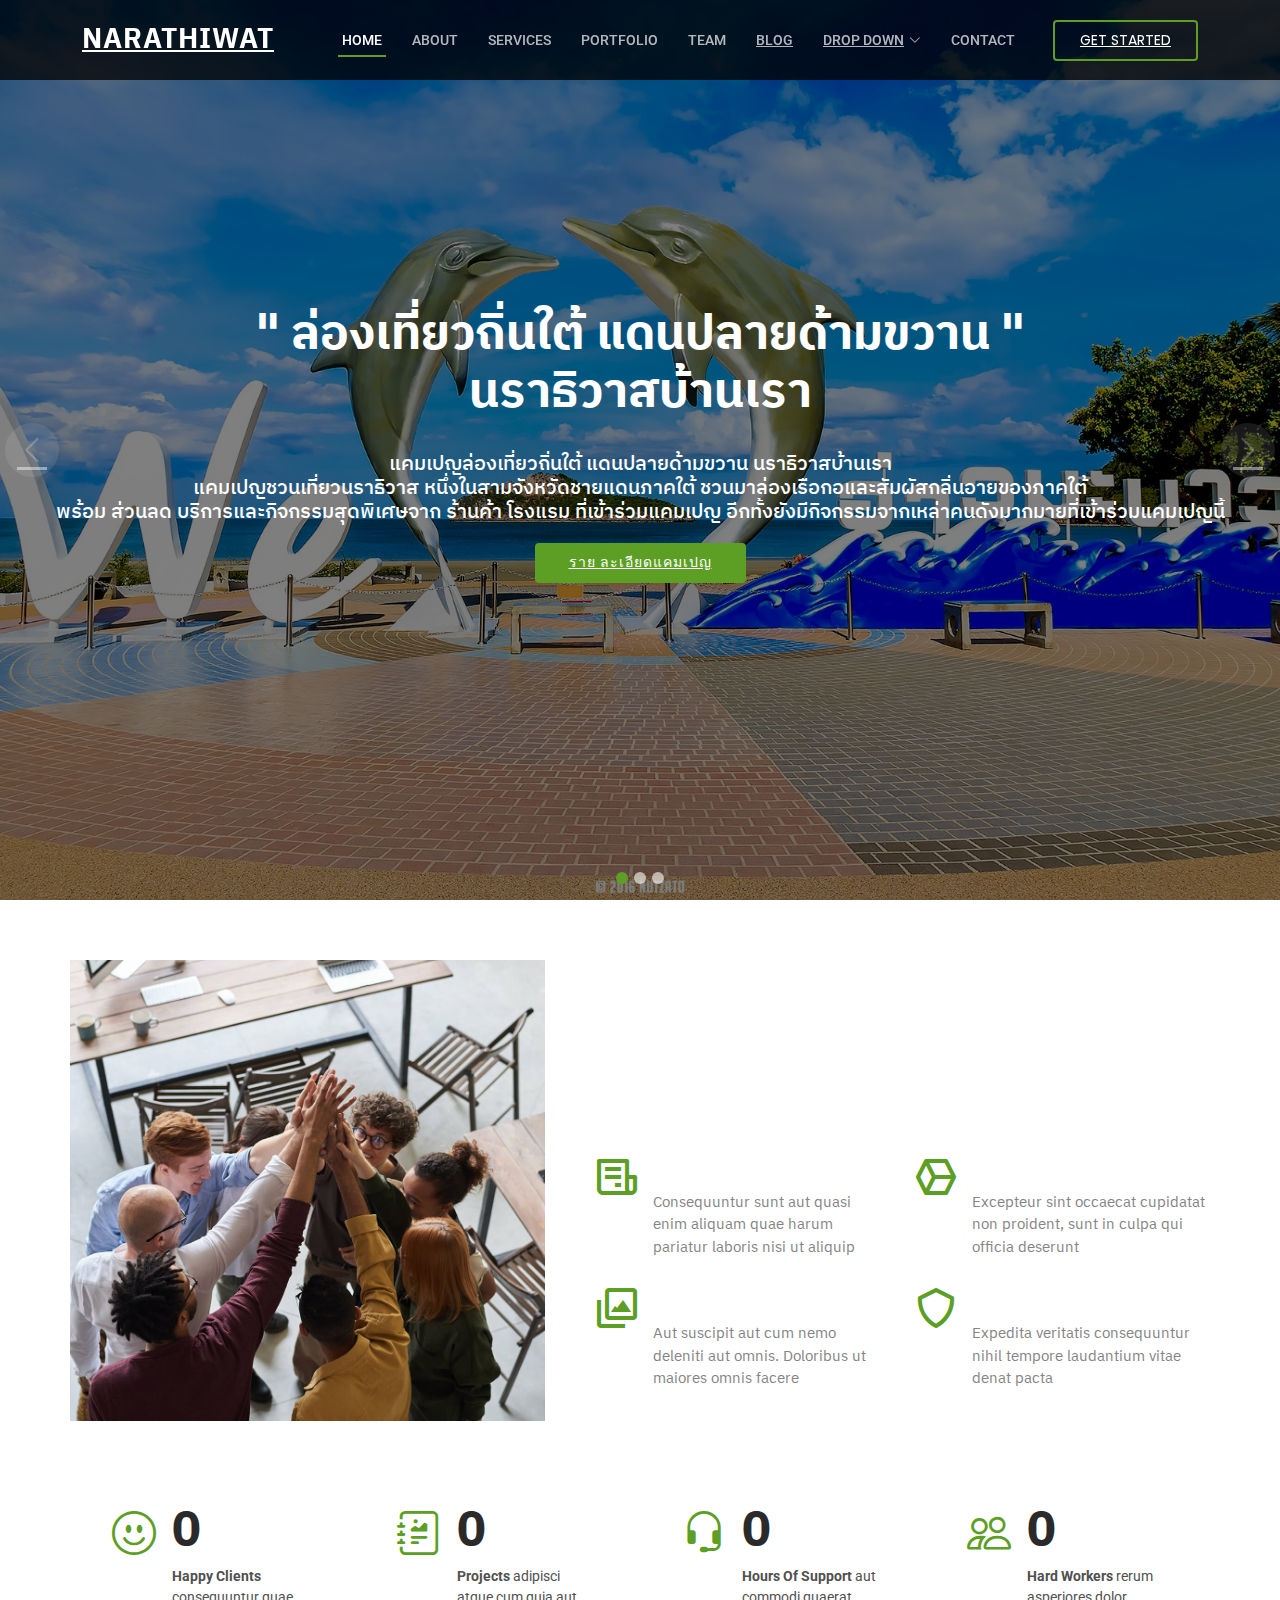
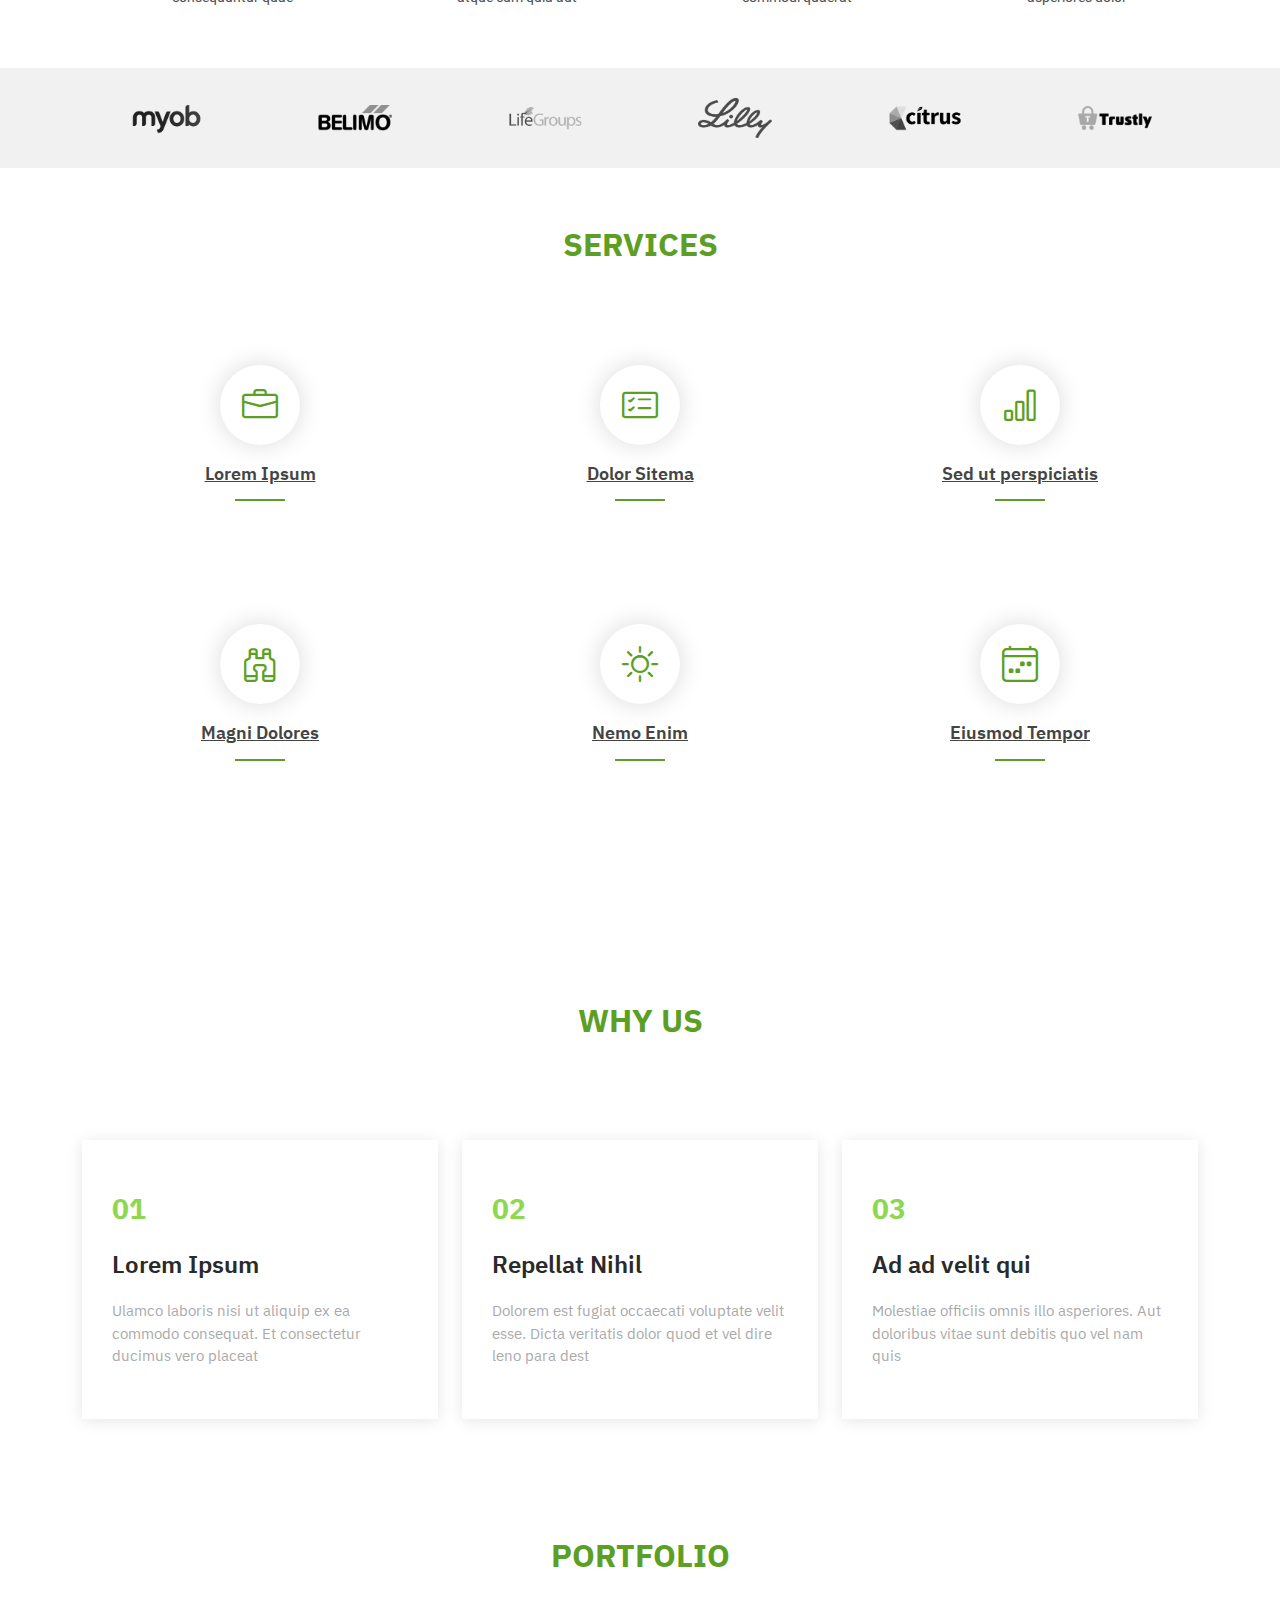
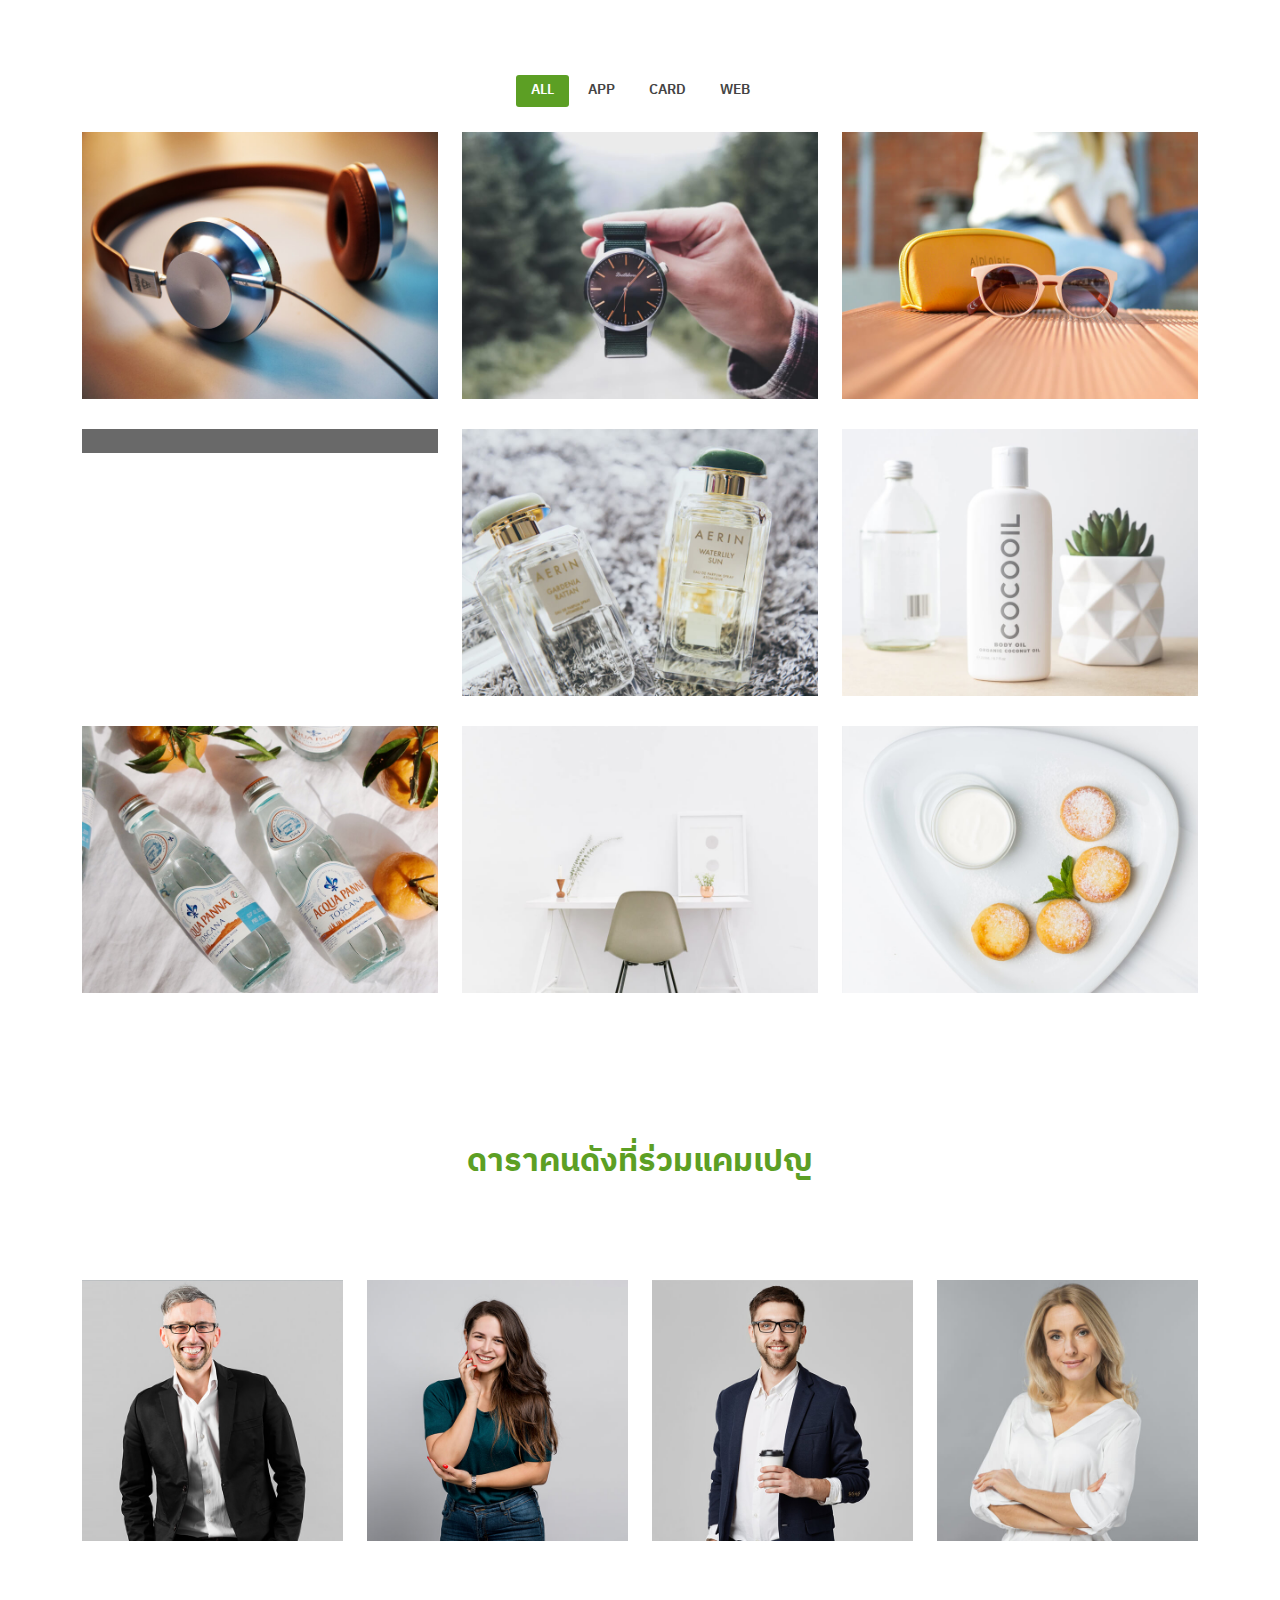
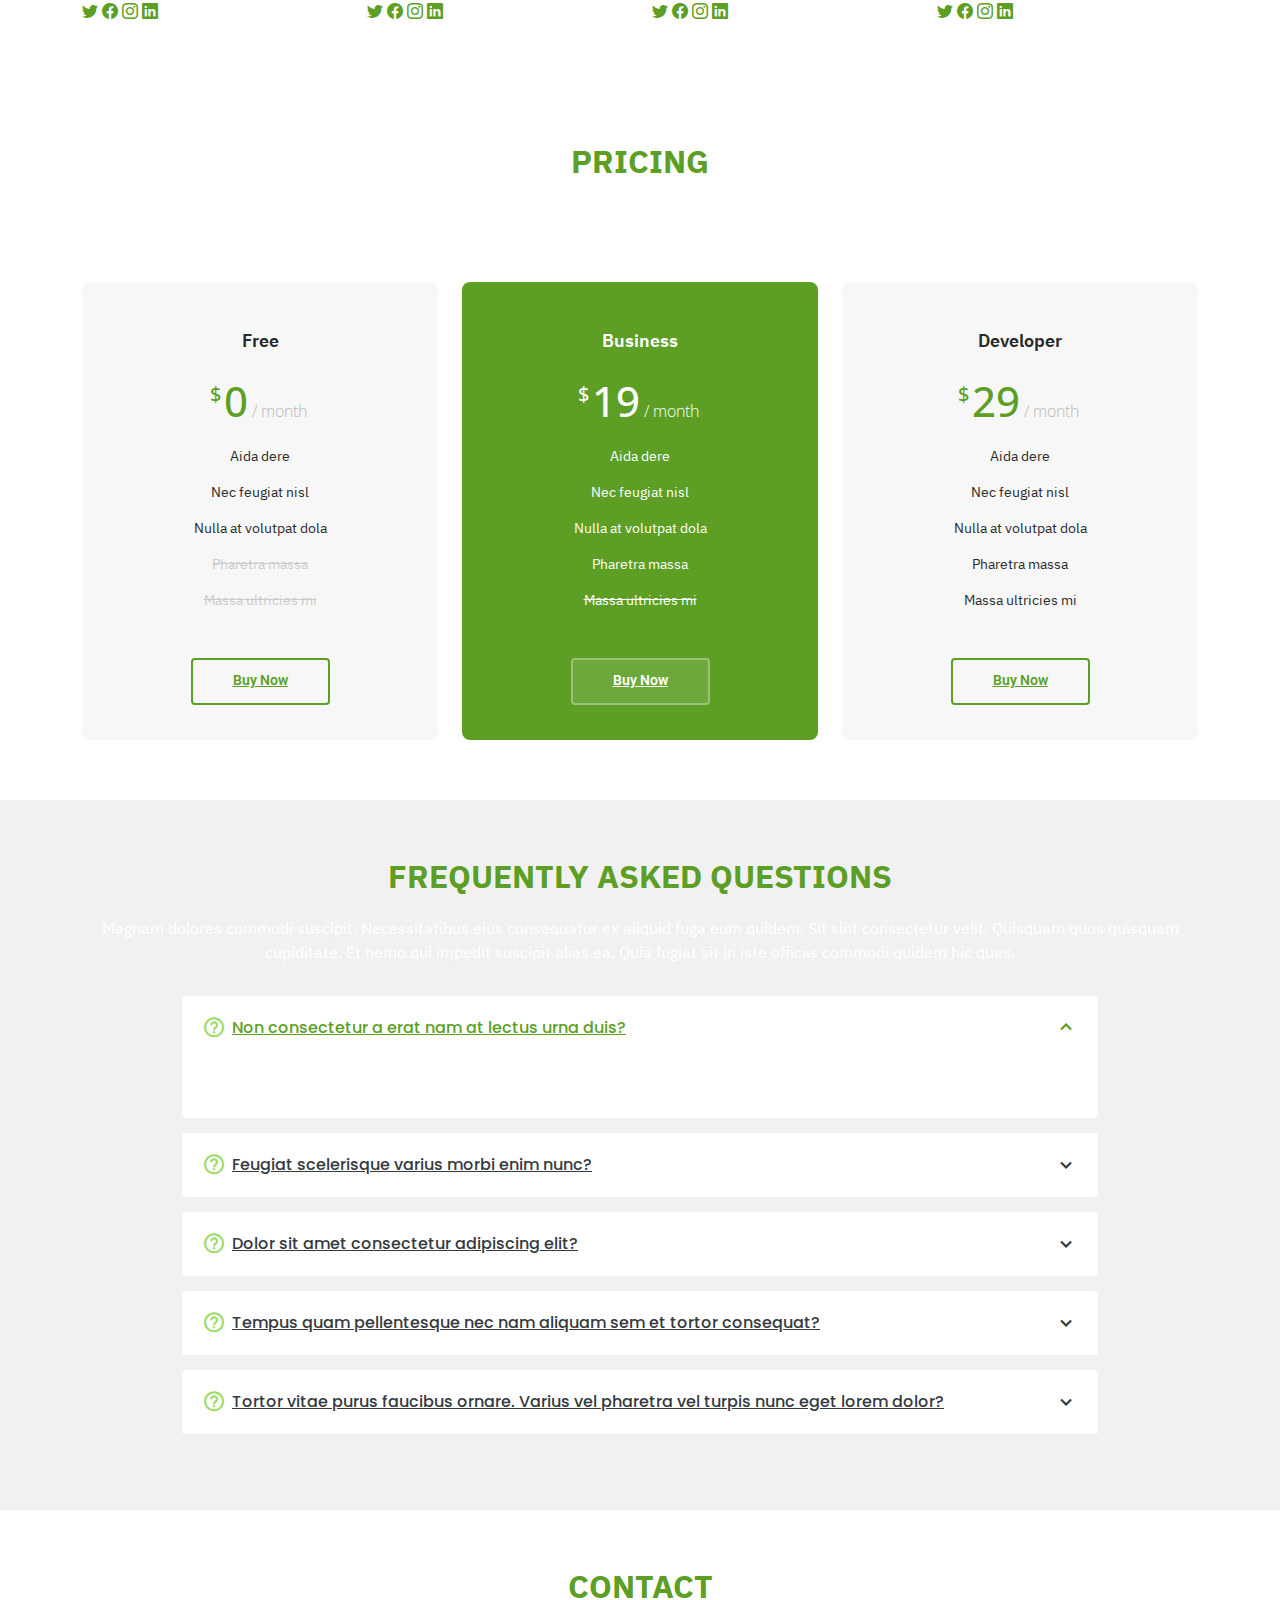
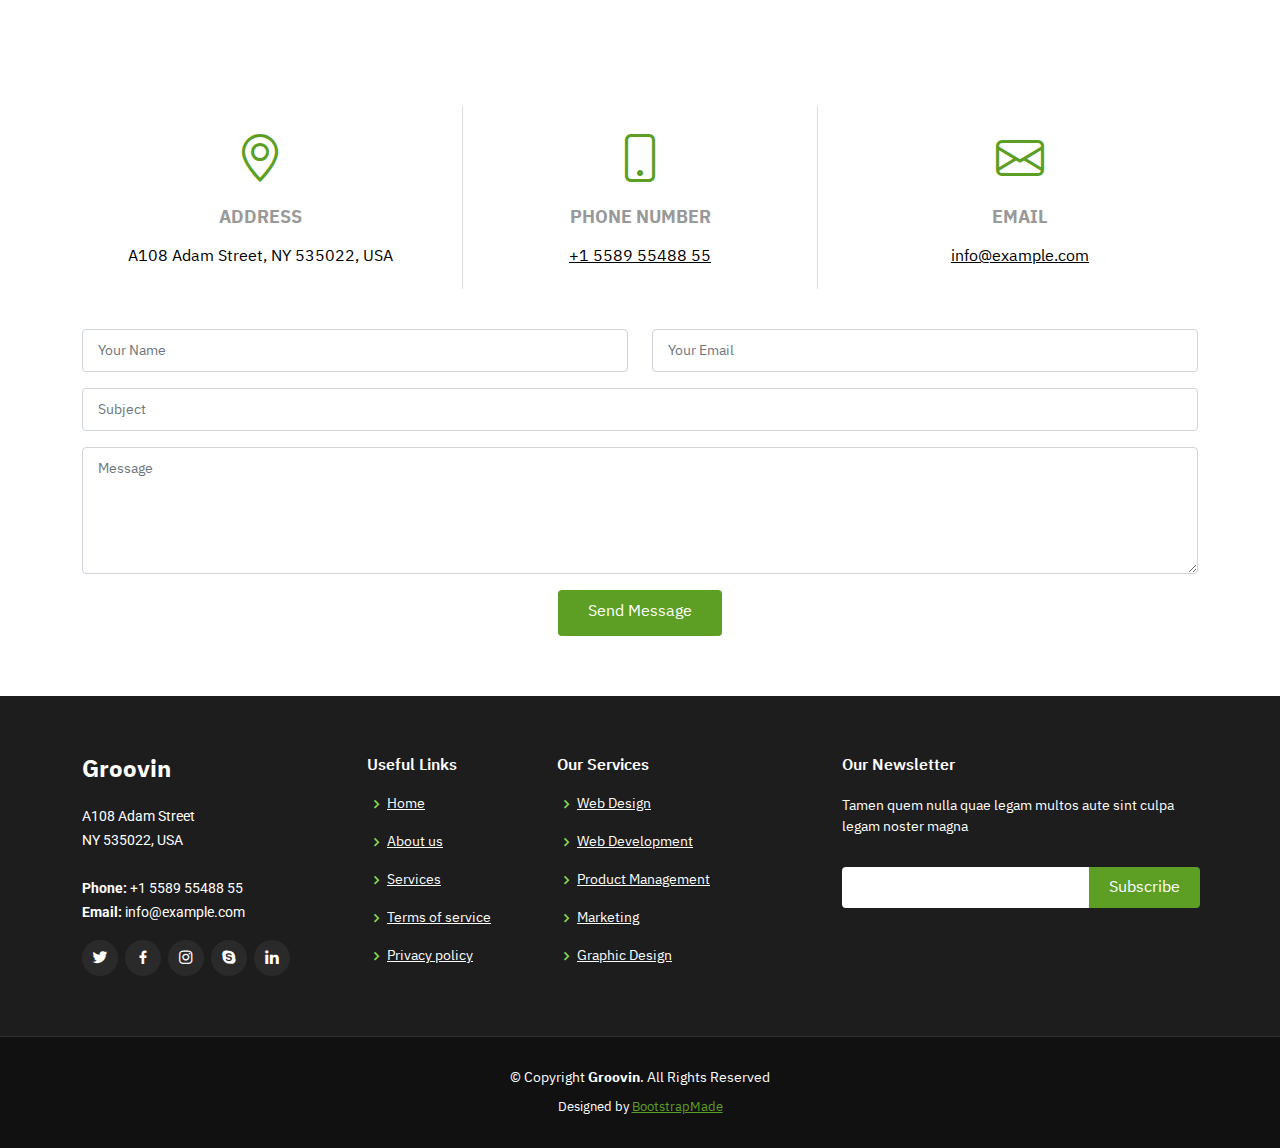
==== commit 0a697d31: "Add files via upload" ====
--- a/index.html
+++ b/index.html
@@ -1,889 +1,893 @@
-<!DOCTYPE html>-<html lang="en">-  <head>-    <meta http-equiv="content-type" content="text/html; charset=utf-8">-    <meta content="width=device-width, initial-scale=1.0" name="viewport">-    <title>Groovin Bootstrap Template - Index</title>-    <meta content="" name="description">-    <meta content="" name="keywords">-    <!-- Favicons -->-    <link href="assets/img/favicon.png" rel="icon">-    <link href="assets/img/apple-touch-icon.png" rel="apple-touch-icon">-    <!-- Google Fonts -->-    <link href="https://fonts.googleapis.com/css?family=Open+Sans:300,300i,400,400i,600,600i,700,700i%7CRoboto:300,300i,400,400i,500,500i,600,600i,700,700i%7CPoppins:300,300i,400,400i,500,500i,600,600i,700,700i"-      rel="stylesheet">-    <link href="https://fonts.googleapis.com/css2?family=IBM+Plex+Sans+Thai:wght@400&amp;family=Kanit:wght@300&amp;family=Noto+Sans+Thai&amp;display=swap"-      rel="stylesheet">-    <!-- Vendor CSS Files -->-    <link href="assets/vendor/animate.css/animate.min.css" rel="stylesheet">-    <link href="assets/vendor/bootstrap/css/bootstrap.min.css" rel="stylesheet">-    <link href="assets/vendor/bootstrap-icons/bootstrap-icons.css" rel="stylesheet">-    <link href="assets/vendor/boxicons/css/boxicons.min.css" rel="stylesheet">-    <link href="assets/vendor/glightbox/css/glightbox.min.css" rel="stylesheet">-    <link href="assets/vendor/swiper/swiper-bundle.min.css" rel="stylesheet">-    <!-- Template Main CSS File -->-    <link href="assets/css/style.css" rel="stylesheet">-    <!-- =======================================================-  * Template Name: Groovin - v4.10.0  * Template URL: https://bootstrapmade.com/groovin-free-bootstrap-theme/  * Author: BootstrapMade.com  * License: https://bootstrapmade.com/license/  ======================================================== -->-  </head>-  <body>-    <!-- ======= Header ======= -->-    <header id="header" class="fixed-top d-flex align-items-center">-      <div class="container d-flex align-items-center justify-content-between">-        <h1 class="logo"><a href="index.html">Narathiwat</a></h1>-        <!-- Uncomment below if you prefer to use an image logo -->-        <!-- <a href="index.html" class="logo"><img src="assets/img/logo.png" alt="" class="img-fluid"></a>-->-        <nav id="navbar" class="navbar">-          <ul>-            <li><a class="nav-link scrollto active" href="#hero">Home</a></li>-            <li><a class="nav-link scrollto" href="#about">About</a></li>-            <li><a class="nav-link scrollto" href="#services">Services</a></li>-            <li><a class="nav-link scrollto " href="#portfolio">Picture</a></li>-            <li><a class="nav-link scrollto" href="#team">Team</a></li>-            <li class="dropdown"><a href="#"><span>Drop Down</span> <i class="bi bi-chevron-down"></i></a>-              <ul>-                <li><a href="#">Drop Down 1</a></li>-                <li class="dropdown"><a href="#"><span>Deep Drop Down</span> <i-                      class="bi bi-chevron-right"></i></a>-                  <ul>-                    <li><a href="#">Deep Drop Down 1</a></li>-                    <li><a href="#">Deep Drop Down 2</a></li>-                    <li><a href="#">Deep Drop Down 3</a></li>-                    <li><a href="#">Deep Drop Down 4</a></li>-                    <li><a href="#">Deep Drop Down 5</a></li>-                  </ul>-                </li>-                <li><a href="#">Drop Down 2</a></li>-                <li><a href="#">Drop Down 3</a></li>-                <li><a href="#">Drop Down 4</a></li>-              </ul>-            </li>-            <li><a class="nav-link scrollto" href="#contact">Contact</a></li>-            <li><a class="getstarted scrollto" href="#about">Get Started</a></li>-          </ul>-          <i class="bi bi-list mobile-nav-toggle"></i> </nav>-        <!-- .navbar --> </div>-    </header>-    <!-- End Header -->-    <!-- ======= Hero Section ======= -->-    <section id="hero">-      <div class="hero-container">-        <div id="heroCarousel" data-bs-interval="5000" class="carousel slide carousel-fade"-          data-bs-ride="carousel">-          <ol class="carousel-indicators" id="hero-carousel-indicators">-          </ol>-          <div class="carousel-inner" role="listbox">-            <!-- Slide 1 -->-            <div class="carousel-item active" style="background-image: url(assets/img/slide/slide-1.jpg);">-              <div class="carousel-container">-                <div class="carousel-content">-                  <h2 class="animate__animated animate__fadeInDown"> "-                    ล่องเที่ยวถิ่นใต้ แดนปลายด้ามขวาน " <br>-                    นราธิวาสบ้านเรา </h2>-                  <h5 class="animate__animated animate__fadeInUp">-                    แคมเปญล่องเที่ยวถิ่นใต้ แดนปลายด้ามขวาน นราธิวาสบ้านเรา<br>-                    แคมเปญชวนเที่ยวนราธิวาส หนึ่งในสามจังหวัดชายแดนภาคใต้-                    ชวนมาล่องเรือกอและสัมผัสกลิ่นอายของภาคใต้<br>-                    พร้อม ส่วนลด บริการและกิจกรรมสุดพิเศษจาก ร้านค้า โรงแรม-                    ที่เข้าร่วมแคมเปญ-                    อีกทั้งยังมีกิจกรรมจากเหล่าคนดังมากมายที่เข้าร่วมแคมเปญนี้ </h5>-                  <div> <a href="#about" class="btn-get-started animate__animated animate__fadeInUp scrollto">ราย-                      ละเอียดแคมเปญ</a> </div>-                </div>-              </div>-            </div>-            <!-- Slide 2 -->-            <div class="carousel-item" style="background-image: url(assets/img/slide/slide-2.jpg);">-              <div class="carousel-container">-                <div class="carousel-content">-                  <h2 class="animate__animated animate__fadeInDown">Lorem Ipsum-                    Dolor</h2>-                  <p class="animate__animated animate__fadeInUp">Ut velit est-                    quam dolor ad a aliquid qui aliquid. Sequi ea ut et est-                    quaerat sequi nihil ut aliquam. Occaecati alias dolorem-                    mollitia ut. Similique ea voluptatem. Esse doloremque-                    accusamus repellendus deleniti vel. Minus et tempore modi-                    architecto.</p>+<!DOCTYPE html>
+<html lang="en">
+  <head>
+    <meta http-equiv="content-type" content="text/html; charset=utf-8">
+    <meta content="width=device-width, initial-scale=1.0" name="viewport">
+    <title>Groovin Bootstrap Template - Index</title>
+    <meta content="" name="description">
+    <meta content="" name="keywords">
+    <!-- Favicons -->
+    <link href="assets/img/favicon.png" rel="icon">
+    <link href="assets/img/apple-touch-icon.png" rel="apple-touch-icon">
+    <!-- Google Fonts -->
+    <link href="https://fonts.googleapis.com/css?family=Open+Sans:300,300i,400,400i,600,600i,700,700i%7CRoboto:300,300i,400,400i,500,500i,600,600i,700,700i%7CPoppins:300,300i,400,400i,500,500i,600,600i,700,700i"
+
+      rel="stylesheet">
+    <link href="https://fonts.googleapis.com/css2?family=IBM+Plex+Sans+Thai:wght@400&amp;family=Kanit:wght@300&amp;family=Noto+Sans+Thai&amp;display=swap"
+
+      rel="stylesheet">
+    <!-- Vendor CSS Files -->
+    <link href="assets/vendor/animate.css/animate.min.css" rel="stylesheet">
+    <link href="assets/vendor/bootstrap/css/bootstrap.min.css" rel="stylesheet">
+    <link href="assets/vendor/bootstrap-icons/bootstrap-icons.css" rel="stylesheet">
+    <link href="assets/vendor/boxicons/css/boxicons.min.css" rel="stylesheet">
+    <link href="assets/vendor/glightbox/css/glightbox.min.css" rel="stylesheet">
+    <link href="assets/vendor/swiper/swiper-bundle.min.css" rel="stylesheet">
+    <!-- Template Main CSS File -->
+    <link href="assets/css/style.css" rel="stylesheet">
+    <!-- =======================================================
+  * Template Name: Groovin - v4.10.0  * Template URL: https://bootstrapmade.com/groovin-free-bootstrap-theme/  * Author: BootstrapMade.com  * License: https://bootstrapmade.com/license/  ======================================================== -->
+  </head>
+  <body> <!-- ======= Header ======= -->
+    <header id="header" class="fixed-top d-flex align-items-center">
+      <div class="container d-flex align-items-center justify-content-between">
+        <h1 class="logo"><a href="index.html">Narathiwat</a></h1>
+        <!-- Uncomment below if you prefer to use an image logo -->
+        <!-- <a href="index.html" class="logo"><img src="assets/img/logo.png" alt="" class="img-fluid"></a>-->
+        <nav id="navbar" class="navbar">
+          <ul>
+            <li><a class="nav-link scrollto active" href="#hero">Home</a></li>
+            <li><a class="nav-link scrollto" href="#about">About</a></li>
+            <li><a class="nav-link scrollto" href="#services">Services</a></li>
+            <li><a class="nav-link scrollto " href="#portfolio">Portfolio</a></li>
+            <li><a class="nav-link scrollto" href="#team">Team</a></li>
+            <li><a href="blog.html">Blog</a></li>
+            <li class="dropdown"><a href="#"><span>Drop Down</span> <i class="bi bi-chevron-down"></i></a>
+              <ul>
+                <li><a href="#">Drop Down 1</a></li>
+                <li class="dropdown"><a href="#"><span>Deep Drop Down</span> <i
+
+                      class="bi bi-chevron-right"></i></a>
+                  <ul>
+                    <li><a href="#">Deep Drop Down 1</a></li>
+                    <li><a href="#">Deep Drop Down 2</a></li>
+                    <li><a href="#">Deep Drop Down 3</a></li>
+                    <li><a href="#">Deep Drop Down 4</a></li>
+                    <li><a href="#">Deep Drop Down 5</a></li>
+                  </ul>
+                </li>
+                <li><a href="#">Drop Down 2</a></li>
+                <li><a href="#">Drop Down 3</a></li>
+                <li><a href="#">Drop Down 4</a></li>
+              </ul>
+            </li>
+            <li><a class="nav-link scrollto" href="#contact">Contact</a></li>
+            <li><a class="getstarted scrollto" href="#about">Get Started</a></li>
+          </ul>
+          <i class="bi bi-list mobile-nav-toggle"></i> </nav>
+        <!-- .navbar --> </div>
+    </header>
+    <!-- End Header -->
+    <!-- ======= Hero Section ======= -->
+    <section id="hero">
+      <div class="hero-container">
+        <div id="heroCarousel" data-bs-interval="5000" class="carousel slide carousel-fade"
+
+          data-bs-ride="carousel">
+          <ol class="carousel-indicators" id="hero-carousel-indicators">
+          </ol>
+          <div class="carousel-inner" role="listbox">
+            <!-- Slide 1 -->
+            <div class="carousel-item active" style="background-image: url(assets/img/slide/slide-1.jpg);">
+              <div class="carousel-container">
+                <div class="carousel-content">
+                  <h2 class="animate__animated animate__fadeInDown"> "
+                    ล่องเที่ยวถิ่นใต้ แดนปลายด้ามขวาน " <br>
+                    นราธิวาสบ้านเรา </h2>
+                  <h5 class="animate__animated animate__fadeInUp">
+                    แคมเปญล่องเที่ยวถิ่นใต้ แดนปลายด้ามขวาน นราธิวาสบ้านเรา<br>
+                    แคมเปญชวนเที่ยวนราธิวาส หนึ่งในสามจังหวัดชายแดนภาคใต้
+                    ชวนมาล่องเรือกอและสัมผัสกลิ่นอายของภาคใต้<br>
+                    พร้อม ส่วนลด บริการและกิจกรรมสุดพิเศษจาก ร้านค้า โรงแรม
+                    ที่เข้าร่วมแคมเปญ
+                    อีกทั้งยังมีกิจกรรมจากเหล่าคนดังมากมายที่เข้าร่วมแคมเปญนี้ </h5>
+                  <div> <a href="#about" class="btn-get-started animate__animated animate__fadeInUp scrollto">ราย
+                      ละเอียดแคมเปญ</a> </div>
+                </div>
+              </div>
+            </div>
+            <!-- Slide 2 -->
+            <div class="carousel-item" style="background-image: url(assets/img/slide/slide-2.jpg);">
+              <div class="carousel-container">
+                <div class="carousel-content">
+                  <h2 class="animate__animated animate__fadeInDown">Lorem Ipsum
+                    Dolor</h2>
+                  <p class="animate__animated animate__fadeInUp">Ut velit est
+                    quam dolor ad a aliquid qui aliquid. Sequi ea ut et est
+                    quaerat sequi nihil ut aliquam. Occaecati alias dolorem
+                    mollitia ut. Similique ea voluptatem. Esse doloremque
+                    accusamus repellendus deleniti vel. Minus et tempore modi
+                    architecto.</p>
                   <div> <a href="#about" class="btn-get-started animate__animated animate__fadeInUp scrollto">Read
-                      More</a> </div>-                </div>-              </div>-            </div>-            <!-- Slide 3 -->-            <div class="carousel-item" style="background-image: url(assets/img/slide/slide-3.jpg);">-              <div class="carousel-container">-                <div class="carousel-content">-                  <h2 class="animate__animated animate__fadeInDown">Sequi ea ut-                    et est quaerat</h2>-                  <p class="animate__animated animate__fadeInUp">Ut velit est-                    quam dolor ad a aliquid qui aliquid. Sequi ea ut et est-                    quaerat sequi nihil ut aliquam. Occaecati alias dolorem-                    mollitia ut. Similique ea voluptatem. Esse doloremque-                    accusamus repellendus deleniti vel. Minus et tempore modi-                    architecto.</p>+                      More</a> </div>
+                </div>
+              </div>
+            </div>
+            <!-- Slide 3 -->
+            <div class="carousel-item" style="background-image: url(assets/img/slide/slide-3.jpg);">
+              <div class="carousel-container">
+                <div class="carousel-content">
+                  <h2 class="animate__animated animate__fadeInDown">Sequi ea ut
+                    et est quaerat</h2>
+                  <p class="animate__animated animate__fadeInUp">Ut velit est
+                    quam dolor ad a aliquid qui aliquid. Sequi ea ut et est
+                    quaerat sequi nihil ut aliquam. Occaecati alias dolorem
+                    mollitia ut. Similique ea voluptatem. Esse doloremque
+                    accusamus repellendus deleniti vel. Minus et tempore modi
+                    architecto.</p>
                   <div> <a href="#about" class="btn-get-started animate__animated animate__fadeInUp scrollto">Read
-                      More</a> </div>-                </div>-              </div>-            </div>-          </div>-          <a class="carousel-control-prev" href="#heroCarousel" role="button" data-bs-slide="prev">-            <span class="carousel-control-prev-icon bi bi-chevron-left" aria-hidden="true"></span>-          </a> <a class="carousel-control-next" href="#heroCarousel" role="button"-            data-bs-slide="next">-            <span class="carousel-control-next-icon bi bi-chevron-right" aria-hidden="true"></span>-          </a> </div>-      </div>-    </section>-    <!-- End Hero -->-    <main id="main">-      <!-- ======= About Section ======= -->-      <section id="about" class="about">-        <div class="container">-          <div class="row no-gutters">-            <div class="image col-xl-5 d-flex align-items-stretch justify-content-center justify-content-lg-start"></div>-            <div class="col-xl-7 ps-0 ps-lg-5 pe-lg-1 d-flex align-items-stretch">-              <div class="content d-flex flex-column justify-content-center">-                <h3><span style="color: black;">Voluptatem dignissimos provident-                    quasi</span></h3>-                <span style="color: black;"> </span>-                <p><span style="color: black;"> Lorem ipsum dolor sit amet,-                    consectetur adipiscing elit, sed do eiusmod tempor-                    incididunt ut labore et dolore magna aliqua. Duis aute irure-                    dolor in reprehenderit </span></p>-                <span style="color: black;"> </span>-                <div class="row"><span style="color: black;"> </span>-                  <div class="col-md-6 icon-box"><span style="color: black;"> </span>-                    <h4><span style="color: black;">Corporis voluptates sit</span></h4>-                    <p>Consequuntur sunt aut quasi enim aliquam quae harum-                      pariatur laboris nisi ut aliquip</p>-                  </div>-                  <div class="col-md-6 icon-box"> <i class="bx bx-cube-alt"></i>-                    <h4><span style="color: black;">Ullamco laboris nisi</span></h4>-                    <p>Excepteur sint occaecat cupidatat non proident, sunt in-                      culpa qui officia deserunt</p>-                  </div>-                  <div class="col-md-6 icon-box"> <i class="bx bx-images"></i>-                    <h4><span style="color: black;">Labore consequatur</span></h4>-                    <p>Aut suscipit aut cum nemo deleniti aut omnis. Doloribus-                      ut maiores omnis facere</p>-                  </div>-                  <div class="col-md-6 icon-box"> <i class="bx bx-shield"></i>-                    <h4><span style="color: black;">Beatae veritatis</span></h4>-                    <p>Expedita veritatis consequuntur nihil tempore laudantium-                      vitae denat pacta</p>-                  </div>-                </div>-              </div>-              <!-- End .content--> </div>-          </div>-        </div>-      </section>-      <!-- End About Section -->-      <!-- ======= Counts Section ======= -->-      <section id="counts" class="counts">-        <div class="container">-          <div class="row no-gutters">-            <div class="col-lg-3 col-md-6 d-md-flex align-items-md-stretch">-              <div class="count-box"> <i class="bi bi-emoji-smile"></i> <span-                  data-purecounter-start="0"-                  data-purecounter-end="232"-                  data-purecounter-duration="1"-                  class="purecounter"></span>-                <p><strong>Happy Clients</strong> consequuntur quae</p>-              </div>-            </div>-            <div class="col-lg-3 col-md-6 d-md-flex align-items-md-stretch">-              <div class="count-box"> <i class="bi bi-journal-richtext"></i> <span-                  data-purecounter-start="0"-                  data-purecounter-end="521"-                  data-purecounter-duration="1"-                  class="purecounter"></span>-                <p><strong>Projects</strong> adipisci atque cum quia aut</p>-              </div>-            </div>-            <div class="col-lg-3 col-md-6 d-md-flex align-items-md-stretch">-              <div class="count-box"> <i class="bi bi-headset"></i> <span data-purecounter-start="0"-                  data-purecounter-end="1463"-                  data-purecounter-duration="1"-                  class="purecounter"></span>-                <p><strong>Hours Of Support</strong> aut commodi quaerat</p>-              </div>-            </div>-            <div class="col-lg-3 col-md-6 d-md-flex align-items-md-stretch">-              <div class="count-box"> <i class="bi bi-people"></i> <span data-purecounter-start="0"-                  data-purecounter-end="15"-                  data-purecounter-duration="1"-                  class="purecounter"></span>-                <p><strong>Hard Workers</strong> rerum asperiores dolor</p>-              </div>-            </div>-          </div>-        </div>-      </section>-      <!-- End Counts Section -->-      <!-- ======= Clients Section ======= -->-      <section id="clients" class="clients section-bg">-        <div class="container">-          <div class="row">-            <div class="col-lg-2 col-md-4 col-6 d-flex align-items-center justify-content-center">-              <img src="assets/img/clients/client-1.png" class="img-fluid" alt="">-            </div>-            <div class="col-lg-2 col-md-4 col-6 d-flex align-items-center justify-content-center">-              <img src="assets/img/clients/client-2.png" class="img-fluid" alt="">-            </div>-            <div class="col-lg-2 col-md-4 col-6 d-flex align-items-center justify-content-center">-              <img src="assets/img/clients/client-3.png" class="img-fluid" alt="">-            </div>-            <div class="col-lg-2 col-md-4 col-6 d-flex align-items-center justify-content-center">-              <img src="assets/img/clients/client-4.png" class="img-fluid" alt="">-            </div>-            <div class="col-lg-2 col-md-4 col-6 d-flex align-items-center justify-content-center">-              <img src="assets/img/clients/client-5.png" class="img-fluid" alt="">-            </div>-            <div class="col-lg-2 col-md-4 col-6 d-flex align-items-center justify-content-center">-              <img src="assets/img/clients/client-6.png" class="img-fluid" alt="">-            </div>-          </div>-        </div>-      </section>-      <!-- End Clients Section -->-      <!-- ======= Services Section ======= -->-      <section id="services" class="services">-        <div class="container">-          <div class="section-title">-            <h2>Services</h2>-            <p>Magnam dolores commodi suscipit. Necessitatibus eius consequatur-              ex aliquid fuga eum quidem. Sit sint consectetur velit. Quisquam-              quos quisquam cupiditate. Et nemo qui impedit suscipit alias ea.-              Quia fugiat sit in iste officiis commodi quidem hic quas.</p>-          </div>-          <div class="row">-            <div class="col-lg-4 col-md-6 icon-box">-              <div class="icon"><i class="bi bi-briefcase"></i></div>-              <h4 class="title"><a href="">Lorem Ipsum</a></h4>-              <p class="description">Voluptatum deleniti atque corrupti quos-                dolores et quas molestias excepturi sint occaecati cupiditate-                non provident</p>-            </div>-            <div class="col-lg-4 col-md-6 icon-box">-              <div class="icon"><i class="bi bi-card-checklist"></i></div>-              <h4 class="title"><a href="">Dolor Sitema</a></h4>-              <p class="description">Minim veniam, quis nostrud exercitation-                ullamco laboris nisi ut aliquip ex ea commodo consequat tarad-                limino ata</p>-            </div>-            <div class="col-lg-4 col-md-6 icon-box">-              <div class="icon"><i class="bi bi-bar-chart"></i></div>-              <h4 class="title"><a href="">Sed ut perspiciatis</a></h4>-              <p class="description">Duis aute irure dolor in reprehenderit in-                voluptate velit esse cillum dolore eu fugiat nulla pariatur</p>-            </div>-            <div class="col-lg-4 col-md-6 icon-box">-              <div class="icon"><i class="bi bi-binoculars"></i></div>-              <h4 class="title"><a href="">Magni Dolores</a></h4>-              <p class="description">Excepteur sint occaecat cupidatat non-                proident, sunt in culpa qui officia deserunt mollit anim id est-                laborum</p>-            </div>-            <div class="col-lg-4 col-md-6 icon-box">-              <div class="icon"><i class="bi bi-brightness-high"></i></div>-              <h4 class="title"><a href="">Nemo Enim</a></h4>-              <p class="description">At vero eos et accusamus et iusto odio-                dignissimos ducimus qui blanditiis praesentium voluptatum-                deleniti atque</p>-            </div>-            <div class="col-lg-4 col-md-6 icon-box">-              <div class="icon"><i class="bi bi-calendar4-week"></i></div>-              <h4 class="title"><a href="">Eiusmod Tempor</a></h4>-              <p class="description">Et harum quidem rerum facilis est et-                expedita distinctio. Nam libero tempore, cum soluta nobis est-                eligendi</p>-            </div>-          </div>-        </div>-      </section>-      <!-- End Services Section -->-      <!-- ======= Why Us Section ======= -->-      <section id="why-us" class="why-us">-        <div class="container">-          <div class="section-title">-            <h2>Why Us</h2>-            <p>Magnam dolores commodi suscipit. Necessitatibus eius consequatur-              ex aliquid fuga eum quidem. Sit sint consectetur velit. Quisquam-              quos quisquam cupiditate. Et nemo qui impedit suscipit alias ea.-              Quia fugiat sit in iste officiis commodi quidem hic quas.</p>-          </div>-          <div class="row">-            <div class="col-lg-4">-              <div class="box"> <span>01</span>-                <h4>Lorem Ipsum</h4>-                <p>Ulamco laboris nisi ut aliquip ex ea commodo consequat. Et-                  consectetur ducimus vero placeat</p>-              </div>-            </div>-            <div class="col-lg-4 mt-4 mt-lg-0">-              <div class="box"> <span>02</span>-                <h4>Repellat Nihil</h4>-                <p>Dolorem est fugiat occaecati voluptate velit esse. Dicta-                  veritatis dolor quod et vel dire leno para dest</p>-              </div>-            </div>-            <div class="col-lg-4 mt-4 mt-lg-0">-              <div class="box"> <span>03</span>-                <h4> Ad ad velit qui</h4>-                <p>Molestiae officiis omnis illo asperiores. Aut doloribus vitae-                  sunt debitis quo vel nam quis</p>-              </div>-            </div>-          </div>-        </div>-      </section>-      <!-- End Why Us Section -->-      <!-- ======= Portfolio Section ======= -->-      <section id="portfolio" class="portfolio">-        <div class="container">-          <div class="section-title">-            <h2>Picture</h2>-            <p>Magnam dolores commodi suscipit. Necessitatibus eius consequatur-              ex aliquid fuga eum quidem. Sit sint consectetur velit. Quisquam-              quos quisquam cupiditate. Et nemo qui impedit suscipit alias ea.-              Quia fugiat sit in iste officiis commodi quidem hic quas.</p>-          </div>-          <div class="row">-            <div class="col-lg-12 d-flex justify-content-center">-              <ul id="portfolio-flters">-                <li data-filter="*" class="filter-active">All</li>-                <li data-filter=".filter-app">Place</li>-                <li data-filter=".filter-card">Food</li>-                <li data-filter=".filter-web">Culture</li>-              </ul>-            </div>-          </div>-          <div class="row portfolio-container">-            <div class="col-lg-4 col-md-6 portfolio-item filter-app">-              <div class="portfolio-wrap"> <img src="assets/img/portfolio/portfolio-1.jpg"-                  class="img-fluid"-                  alt="">-                <div class="portfolio-info">-                  <h4>Place 1</h4>-                  <p>Place</p>-                  <div class="portfolio-links"> <a href="assets/img/portfolio/portfolio-1.jpg"-                      data-gallery="portfolioGallery"-                      class="portfolio-lightbox"-                      title="Place 1"><i-                        class="bx bx-plus"></i></a>-                    <a href="portfolio-details.html" title="More Details"><i class="bx bx-link"></i></a>-                  </div>-                </div>-              </div>-            </div>-            <div class="col-lg-4 col-md-6 portfolio-item filter-web">-              <div class="portfolio-wrap"> <img src="assets/img/portfolio/portfolio-2.jpg"-                  class="img-fluid"-                  alt="">-                <div class="portfolio-info">-                  <h4>Culture 3</h4>-                  <p>Culture</p>-                  <div class="portfolio-links"> <a href="assets/img/portfolio/portfolio-2.jpg"-                      data-gallery="portfolioGallery"-                      class="portfolio-lightbox"-                      title="Web 3"><i-                        class="bx bx-plus"></i></a>-                    <a href="portfolio-details.html" title="More Details"><i class="bx bx-link"></i></a>-                  </div>-                </div>-              </div>-            </div>-            <div class="col-lg-4 col-md-6 portfolio-item filter-app">-              <div class="portfolio-wrap"> <img src="assets/img/portfolio/portfolio-3.jpg"-                  class="img-fluid"-                  alt="">-                <div class="portfolio-info">-                  <h4>Place 2</h4>-                  <p>Place</p>-                  <div class="portfolio-links"> <a href="assets/img/portfolio/portfolio-3.jpg"-                      data-gallery="portfolioGallery"-                      class="portfolio-lightbox"-                      title="Place 2"><i-                        class="bx bx-plus"></i></a>-                    <a href="portfolio-details.html" title="More Details"><i class="bx bx-link"></i></a>-                  </div>-                </div>-              </div>-            </div>-            <div class="col-lg-4 col-md-6 portfolio-item filter-card">-              <div class="portfolio-wrap"> <img src="assets/img/portfolio/portfolio-4.jpg"-                  class="img-fluid"-                  alt="">-                <div class="portfolio-info">-                  <h4>Card 2</h4>-                  <p>Card</p>-                  <div class="portfolio-links"> <a href="assets/img/portfolio/portfolio-4.jpg"-                      data-gallery="portfolioGallery"-                      class="portfolio-lightbox"-                      title="Card 2"><i-                        class="bx bx-plus"></i></a>-                    <a href="portfolio-details.html" title="More Details"><i class="bx bx-link"></i></a>-                  </div>-                </div>-              </div>-            </div>-            <div class="col-lg-4 col-md-6 portfolio-item filter-web">-              <div class="portfolio-wrap"> <img src="assets/img/portfolio/portfolio-5.jpg"-                  class="img-fluid"-                  alt="">-                <div class="portfolio-info">-                  <h4>Culture 2</h4>-                  <p>Culture</p>-                  <div class="portfolio-links"> <a href="assets/img/portfolio/portfolio-5.jpg"-                      data-gallery="portfolioGallery"-                      class="portfolio-lightbox"-                      title="Web 2"><i-                        class="bx bx-plus"></i></a>-                    <a href="portfolio-details.html" title="More Details"><i class="bx bx-link"></i></a>-                  </div>-                </div>-              </div>-            </div>-            <div class="col-lg-4 col-md-6 portfolio-item filter-app">-              <div class="portfolio-wrap"> <img src="assets/img/portfolio/portfolio-6.jpg"-                  class="img-fluid"-                  alt="">-                <div class="portfolio-info">-                  <h4>Place 3</h4>-                  <p>Place</p>-                  <div class="portfolio-links"> <a href="assets/img/portfolio/portfolio-6.jpg"-                      data-gallery="portfolioGallery"-                      class="portfolio-lightbox"-                      title="Place 3"><i-                        class="bx bx-plus"></i></a>-                    <a href="portfolio-details.html" title="More Details"><i class="bx bx-link"></i></a>-                  </div>-                </div>-              </div>-            </div>-            <div class="col-lg-4 col-md-6 portfolio-item filter-card">-              <div class="portfolio-wrap"> <img src="assets/img/portfolio/portfolio-7.jpg"-                  class="img-fluid"-                  alt="">-                <div class="portfolio-info">-                  <h4>Card 1</h4>-                  <p>Card</p>-                  <div class="portfolio-links"> <a href="assets/img/portfolio/portfolio-7.jpg"-                      data-gallery="portfolioGallery"-                      class="portfolio-lightbox"-                      title="Card 1"><i-                        class="bx bx-plus"></i></a>-                    <a href="portfolio-details.html" title="More Details"><i class="bx bx-link"></i></a>-                  </div>-                </div>-              </div>-            </div>-            <div class="col-lg-4 col-md-6 portfolio-item filter-card">-              <div class="portfolio-wrap"> <img src="assets/img/portfolio/portfolio-8.jpg"-                  class="img-fluid"-                  alt="">-                <div class="portfolio-info">-                  <h4>Card 3</h4>-                  <p>Card</p>-                  <div class="portfolio-links"> <a href="assets/img/portfolio/portfolio-8.jpg"-                      data-gallery="portfolioGallery"-                      class="portfolio-lightbox"-                      title="Card 3"><i-                        class="bx bx-plus"></i></a>-                    <a href="portfolio-details.html" title="More Details"><i class="bx bx-link"></i></a>-                  </div>-                </div>-              </div>-            </div>-            <div class="col-lg-4 col-md-6 portfolio-item filter-web">-              <div class="portfolio-wrap"> <img src="assets/img/portfolio/portfolio-9.jpg"-                  class="img-fluid"-                  alt="">-                <div class="portfolio-info">-                  <h4>Culture 3</h4>-                  <p>Culture</p>-                  <div class="portfolio-links"> <a href="assets/img/portfolio/portfolio-9.jpg"-                      data-gallery="portfolioGallery"-                      class="portfolio-lightbox"-                      title="Web 3"><i-                        class="bx bx-plus"></i></a>-                    <a href="portfolio-details.html" title="More Details"><i class="bx bx-link"></i></a>-                  </div>-                </div>-              </div>-            </div>-          </div>-        </div>-      </section>-      <!-- End Portfolio Section -->-      <!-- ======= Team Section ======= -->-      <section id="team" class="team">-        <div class="container">-          <div class="section-title">-            <h2>Team</h2>-            <p>Magnam dolores commodi suscipit. Necessitatibus eius consequatur-              ex aliquid fuga eum quidem. Sit sint consectetur velit. Quisquam-              quos quisquam cupiditate. Et nemo qui impedit suscipit alias ea.-              Quia fugiat sit in iste officiis commodi quidem hic quas.</p>-          </div>-          <div class="row">-            <div class="col-xl-3 col-lg-4 col-md-6">-              <div class="member"> <img src="assets/img/team/team-1.jpg" class="img-fluid"-                  alt="">-                <div class="member-info">-                  <div class="member-info-content">-                    <h4>Walter White</h4>-                    <span>Chief Executive Officer</span>-                    <div class="social"> <a href=""><i class="bi bi-twitter"></i></a>-                      <a href=""><i class="bi bi-facebook"></i></a> <a href=""><i-                          class="bi bi-instagram"></i></a>-                      <a href=""><i class="bi bi-linkedin"></i></a> </div>-                  </div>-                </div>-              </div>-            </div>-            <div class="col-xl-3 col-lg-4 col-md-6" data-wow-delay="0.1s">-              <div class="member"> <img src="assets/img/team/team-2.jpg" class="img-fluid"-                  alt="">-                <div class="member-info">-                  <div class="member-info-content">-                    <h4>Sarah Jhonson</h4>-                    <span>Product Manager</span>-                    <div class="social"> <a href=""><i class="bi bi-twitter"></i></a>-                      <a href=""><i class="bi bi-facebook"></i></a> <a href=""><i-                          class="bi bi-instagram"></i></a>-                      <a href=""><i class="bi bi-linkedin"></i></a> </div>-                  </div>-                </div>-              </div>-            </div>-            <div class="col-xl-3 col-lg-4 col-md-6" data-wow-delay="0.2s">-              <div class="member"> <img src="assets/img/team/team-3.jpg" class="img-fluid"-                  alt="">-                <div class="member-info">-                  <div class="member-info-content">-                    <h4>William Anderson</h4>-                    <span>CTO</span>-                    <div class="social"> <a href=""><i class="bi bi-twitter"></i></a>-                      <a href=""><i class="bi bi-facebook"></i></a> <a href=""><i-                          class="bi bi-instagram"></i></a>-                      <a href=""><i class="bi bi-linkedin"></i></a> </div>-                  </div>-                </div>-              </div>-            </div>-            <div class="col-xl-3 col-lg-4 col-md-6" data-wow-delay="0.3s">-              <div class="member"> <img src="assets/img/team/team-4.jpg" class="img-fluid"-                  alt="">-                <div class="member-info">-                  <div class="member-info-content">-                    <h4>Amanda Jepson</h4>-                    <span>Accountant</span>-                    <div class="social"> <a href=""><i class="bi bi-twitter"></i></a>-                      <a href=""><i class="bi bi-facebook"></i></a> <a href=""><i-                          class="bi bi-instagram"></i></a>-                      <a href=""><i class="bi bi-linkedin"></i></a> </div>-                  </div>-                </div>-              </div>-            </div>-          </div>-        </div>-      </section>-      <!-- End Team Section -->-      <!-- ======= Pricing Section ======= -->-      <section id="pricing" class="pricing">-        <div class="container">-          <div class="section-title">-            <h2>Pricing</h2>-            <p>Magnam dolores commodi suscipit. Necessitatibus eius consequatur-              ex aliquid fuga eum quidem. Sit sint consectetur velit. Quisquam-              quos quisquam cupiditate. Et nemo qui impedit suscipit alias ea.-              Quia fugiat sit in iste officiis commodi quidem hic quas.</p>-          </div>-          <div class="row">-            <div class="col-lg-4 col-md-6">-              <div class="box">-                <h3>Free</h3>-                <h4><sup>$</sup>0<span> / month</span></h4>-                <ul>-                  <li>Aida dere</li>-                  <li>Nec feugiat nisl</li>-                  <li>Nulla at volutpat dola</li>-                  <li class="na">Pharetra massa</li>-                  <li class="na">Massa ultricies mi</li>-                </ul>-                <div class="btn-wrap"> <a href="#" class="btn-buy">Buy Now</a>-                </div>-              </div>-            </div>-            <div class="col-lg-4 col-md-6 mt-4 mt-md-0">-              <div class="box recommended">-                <h3>Business</h3>-                <h4><sup>$</sup>19<span> / month</span></h4>-                <ul>-                  <li>Aida dere</li>-                  <li>Nec feugiat nisl</li>-                  <li>Nulla at volutpat dola</li>-                  <li>Pharetra massa</li>-                  <li class="na">Massa ultricies mi</li>-                </ul>-                <div class="btn-wrap"> <a href="#" class="btn-buy">Buy Now</a>-                </div>-              </div>-            </div>-            <div class="col-lg-4 col-md-6 mt-4 mt-lg-0">-              <div class="box">-                <h3>Developer</h3>-                <h4><sup>$</sup>29<span> / month</span></h4>-                <ul>-                  <li>Aida dere</li>-                  <li>Nec feugiat nisl</li>-                  <li>Nulla at volutpat dola</li>-                  <li>Pharetra massa</li>-                  <li>Massa ultricies mi</li>-                </ul>-                <div class="btn-wrap"> <a href="#" class="btn-buy">Buy Now</a>-                </div>-              </div>-            </div>-          </div>-        </div>-      </section>-      <!-- End Pricing Section -->-      <!-- ======= Frequently Asked Questions Section ======= -->-      <section id="faq" class="faq section-bg">-        <div class="container">-          <div class="section-title">-            <h2>Frequently Asked Questions</h2>-            <p>Magnam dolores commodi suscipit. Necessitatibus eius consequatur-              ex aliquid fuga eum quidem. Sit sint consectetur velit. Quisquam-              quos quisquam cupiditate. Et nemo qui impedit suscipit alias ea.-              Quia fugiat sit in iste officiis commodi quidem hic quas.</p>-          </div>-          <div class="faq-list">-            <ul>-              <li data-aos="fade-up"> <i class="bx bx-help-circle icon-help"></i>+                      More</a> </div>
+                </div>
+              </div>
+            </div>
+          </div>
+          <a class="carousel-control-prev" href="#heroCarousel" role="button" data-bs-slide="prev">
+            <span class="carousel-control-prev-icon bi bi-chevron-left" aria-hidden="true"></span>
+          </a> <a class="carousel-control-next" href="#heroCarousel" role="button"
+
+            data-bs-slide="next"> <span class="carousel-control-next-icon bi bi-chevron-right"
+
+              aria-hidden="true"></span> </a> </div>
+      </div>
+    </section>
+    <!-- End Hero -->
+    <main id="main">
+      <!-- ======= About Section ======= -->
+      <section id="about" class="about">
+        <div class="container">
+          <div class="row no-gutters">
+            <div class="image col-xl-5 d-flex align-items-stretch justify-content-center justify-content-lg-start"></div>
+            <div class="col-xl-7 ps-0 ps-lg-5 pe-lg-1 d-flex align-items-stretch">
+              <div class="content d-flex flex-column justify-content-center">
+                <h3>Voluptatem dignissimos provident quasi</h3>
+                <p> Lorem ipsum dolor sit amet, consectetur adipiscing elit, sed
+                  do eiusmod tempor incididunt ut labore et dolore magna aliqua.
+                  Duis aute irure dolor in reprehenderit </p>
+                <div class="row">
+                  <div class="col-md-6 icon-box"> <i class="bx bx-receipt"></i>
+                    <h4>Corporis voluptates sit</h4>
+                    <p>Consequuntur sunt aut quasi enim aliquam quae harum
+                      pariatur laboris nisi ut aliquip</p>
+                  </div>
+                  <div class="col-md-6 icon-box"> <i class="bx bx-cube-alt"></i>
+                    <h4>Ullamco laboris nisi</h4>
+                    <p>Excepteur sint occaecat cupidatat non proident, sunt in
+                      culpa qui officia deserunt</p>
+                  </div>
+                  <div class="col-md-6 icon-box"> <i class="bx bx-images"></i>
+                    <h4>Labore consequatur</h4>
+                    <p>Aut suscipit aut cum nemo deleniti aut omnis. Doloribus
+                      ut maiores omnis facere</p>
+                  </div>
+                  <div class="col-md-6 icon-box"> <i class="bx bx-shield"></i>
+                    <h4>Beatae veritatis</h4>
+                    <p>Expedita veritatis consequuntur nihil tempore laudantium
+                      vitae denat pacta</p>
+                  </div>
+                </div>
+              </div>
+              <!-- End .content--> </div>
+          </div>
+        </div>
+      </section>
+      <!-- End About Section -->
+      <!-- ======= Counts Section ======= -->
+      <section id="counts" class="counts">
+        <div class="container">
+          <div class="row no-gutters">
+            <div class="col-lg-3 col-md-6 d-md-flex align-items-md-stretch">
+              <div class="count-box"> <i class="bi bi-emoji-smile"></i> <span
+
+                  data-purecounter-start="0" data-purecounter-end="232" data-purecounter-duration="1"
+
+                  class="purecounter"></span>
+                <p><strong>Happy Clients</strong> consequuntur quae</p>
+              </div>
+            </div>
+            <div class="col-lg-3 col-md-6 d-md-flex align-items-md-stretch">
+              <div class="count-box"> <i class="bi bi-journal-richtext"></i> <span
+
+                  data-purecounter-start="0" data-purecounter-end="521" data-purecounter-duration="1"
+
+                  class="purecounter"></span>
+                <p><strong>Projects</strong> adipisci atque cum quia aut</p>
+              </div>
+            </div>
+            <div class="col-lg-3 col-md-6 d-md-flex align-items-md-stretch">
+              <div class="count-box"> <i class="bi bi-headset"></i> <span data-purecounter-start="0"
+
+                  data-purecounter-end="1463" data-purecounter-duration="1" class="purecounter"></span>
+                <p><strong>Hours Of Support</strong> aut commodi quaerat</p>
+              </div>
+            </div>
+            <div class="col-lg-3 col-md-6 d-md-flex align-items-md-stretch">
+              <div class="count-box"> <i class="bi bi-people"></i> <span data-purecounter-start="0"
+
+                  data-purecounter-end="15" data-purecounter-duration="1" class="purecounter"></span>
+                <p><strong>Hard Workers</strong> rerum asperiores dolor</p>
+              </div>
+            </div>
+          </div>
+        </div>
+      </section>
+      <!-- End Counts Section -->
+      <!-- ======= Clients Section ======= -->
+      <section id="clients" class="clients section-bg">
+        <div class="container">
+          <div class="row">
+            <div class="col-lg-2 col-md-4 col-6 d-flex align-items-center justify-content-center">
+              <img src="assets/img/clients/client-1.png" class="img-fluid" alt="">
+            </div>
+            <div class="col-lg-2 col-md-4 col-6 d-flex align-items-center justify-content-center">
+              <img src="assets/img/clients/client-2.png" class="img-fluid" alt="">
+            </div>
+            <div class="col-lg-2 col-md-4 col-6 d-flex align-items-center justify-content-center">
+              <img src="assets/img/clients/client-3.png" class="img-fluid" alt="">
+            </div>
+            <div class="col-lg-2 col-md-4 col-6 d-flex align-items-center justify-content-center">
+              <img src="assets/img/clients/client-4.png" class="img-fluid" alt="">
+            </div>
+            <div class="col-lg-2 col-md-4 col-6 d-flex align-items-center justify-content-center">
+              <img src="assets/img/clients/client-5.png" class="img-fluid" alt="">
+            </div>
+            <div class="col-lg-2 col-md-4 col-6 d-flex align-items-center justify-content-center">
+              <img src="assets/img/clients/client-6.png" class="img-fluid" alt="">
+            </div>
+          </div>
+        </div>
+      </section>
+      <!-- End Clients Section -->
+      <!-- ======= Services Section ======= -->
+      <section id="services" class="services">
+        <div class="container">
+          <div class="section-title">
+            <h2>Services</h2>
+            <p>Magnam dolores commodi suscipit. Necessitatibus eius consequatur
+              ex aliquid fuga eum quidem. Sit sint consectetur velit. Quisquam
+              quos quisquam cupiditate. Et nemo qui impedit suscipit alias ea.
+              Quia fugiat sit in iste officiis commodi quidem hic quas.</p>
+          </div>
+          <div class="row">
+            <div class="col-lg-4 col-md-6 icon-box">
+              <div class="icon"><i class="bi bi-briefcase"></i></div>
+              <h4 class="title"><a href="">Lorem Ipsum</a></h4>
+              <p class="description">Voluptatum deleniti atque corrupti quos
+                dolores et quas molestias excepturi sint occaecati cupiditate
+                non provident</p>
+            </div>
+            <div class="col-lg-4 col-md-6 icon-box">
+              <div class="icon"><i class="bi bi-card-checklist"></i></div>
+              <h4 class="title"><a href="">Dolor Sitema</a></h4>
+              <p class="description">Minim veniam, quis nostrud exercitation
+                ullamco laboris nisi ut aliquip ex ea commodo consequat tarad
+                limino ata</p>
+            </div>
+            <div class="col-lg-4 col-md-6 icon-box">
+              <div class="icon"><i class="bi bi-bar-chart"></i></div>
+              <h4 class="title"><a href="">Sed ut perspiciatis</a></h4>
+              <p class="description">Duis aute irure dolor in reprehenderit in
+                voluptate velit esse cillum dolore eu fugiat nulla pariatur</p>
+            </div>
+            <div class="col-lg-4 col-md-6 icon-box">
+              <div class="icon"><i class="bi bi-binoculars"></i></div>
+              <h4 class="title"><a href="">Magni Dolores</a></h4>
+              <p class="description">Excepteur sint occaecat cupidatat non
+                proident, sunt in culpa qui officia deserunt mollit anim id est
+                laborum</p>
+            </div>
+            <div class="col-lg-4 col-md-6 icon-box">
+              <div class="icon"><i class="bi bi-brightness-high"></i></div>
+              <h4 class="title"><a href="">Nemo Enim</a></h4>
+              <p class="description">At vero eos et accusamus et iusto odio
+                dignissimos ducimus qui blanditiis praesentium voluptatum
+                deleniti atque</p>
+            </div>
+            <div class="col-lg-4 col-md-6 icon-box">
+              <div class="icon"><i class="bi bi-calendar4-week"></i></div>
+              <h4 class="title"><a href="">Eiusmod Tempor</a></h4>
+              <p class="description">Et harum quidem rerum facilis est et
+                expedita distinctio. Nam libero tempore, cum soluta nobis est
+                eligendi</p>
+            </div>
+          </div>
+        </div>
+      </section>
+      <!-- End Services Section -->
+      <!-- ======= Why Us Section ======= -->
+      <section id="why-us" class="why-us">
+        <div class="container">
+          <div class="section-title">
+            <h2>Why Us</h2>
+            <p>Magnam dolores commodi suscipit. Necessitatibus eius consequatur
+              ex aliquid fuga eum quidem. Sit sint consectetur velit. Quisquam
+              quos quisquam cupiditate. Et nemo qui impedit suscipit alias ea.
+              Quia fugiat sit in iste officiis commodi quidem hic quas.</p>
+          </div>
+          <div class="row">
+            <div class="col-lg-4">
+              <div class="box"> <span>01</span>
+                <h4>Lorem Ipsum</h4>
+                <p>Ulamco laboris nisi ut aliquip ex ea commodo consequat. Et
+                  consectetur ducimus vero placeat</p>
+              </div>
+            </div>
+            <div class="col-lg-4 mt-4 mt-lg-0">
+              <div class="box"> <span>02</span>
+                <h4>Repellat Nihil</h4>
+                <p>Dolorem est fugiat occaecati voluptate velit esse. Dicta
+                  veritatis dolor quod et vel dire leno para dest</p>
+              </div>
+            </div>
+            <div class="col-lg-4 mt-4 mt-lg-0">
+              <div class="box"> <span>03</span>
+                <h4> Ad ad velit qui</h4>
+                <p>Molestiae officiis omnis illo asperiores. Aut doloribus vitae
+                  sunt debitis quo vel nam quis</p>
+              </div>
+            </div>
+          </div>
+        </div>
+      </section>
+      <!-- End Why Us Section -->
+      <!-- ======= Portfolio Section ======= -->
+      <section id="portfolio" class="portfolio">
+        <div class="container">
+          <div class="section-title">
+            <h2>Portfolio</h2>
+            <p>Magnam dolores commodi suscipit. Necessitatibus eius consequatur
+              ex aliquid fuga eum quidem. Sit sint consectetur velit. Quisquam
+              quos quisquam cupiditate. Et nemo qui impedit suscipit alias ea.
+              Quia fugiat sit in iste officiis commodi quidem hic quas.</p>
+          </div>
+          <div class="row">
+            <div class="col-lg-12 d-flex justify-content-center">
+              <ul id="portfolio-flters">
+                <li data-filter="*" class="filter-active">All</li>
+                <li data-filter=".filter-app">App</li>
+                <li data-filter=".filter-card">Card</li>
+                <li data-filter=".filter-web">Web</li>
+              </ul>
+            </div>
+          </div>
+          <div class="row portfolio-container">
+            <div class="col-lg-4 col-md-6 portfolio-item filter-app">
+              <div class="portfolio-wrap"> <img src="assets/img/portfolio/portfolio-1.jpg"
+
+                  class="img-fluid" alt="">
+                <div class="portfolio-info">
+                  <h4>App 1</h4>
+                  <p>App</p>
+                  <div class="portfolio-links"> <a href="assets/img/portfolio/portfolio-1.jpg"
+
+                      data-gallery="portfolioGallery" class="portfolio-lightbox"
+
+                      title="App 1"><i class="bx bx-plus"></i></a> <a href="portfolio-details.html"
+
+                      title="More Details"><i class="bx bx-link"></i></a> </div>
+                </div>
+              </div>
+            </div>
+            <div class="col-lg-4 col-md-6 portfolio-item filter-web">
+              <div class="portfolio-wrap"> <img src="assets/img/portfolio/portfolio-2.jpg"
+
+                  class="img-fluid" alt="">
+                <div class="portfolio-info">
+                  <h4>Web 3</h4>
+                  <p>Web</p>
+                  <div class="portfolio-links"> <a href="assets/img/portfolio/portfolio-2.jpg"
+
+                      data-gallery="portfolioGallery" class="portfolio-lightbox"
+
+                      title="Web 3"><i class="bx bx-plus"></i></a> <a href="portfolio-details.html"
+
+                      title="More Details"><i class="bx bx-link"></i></a> </div>
+                </div>
+              </div>
+            </div>
+            <div class="col-lg-4 col-md-6 portfolio-item filter-app">
+              <div class="portfolio-wrap"> <img src="assets/img/portfolio/portfolio-3.jpg"
+
+                  class="img-fluid" alt="">
+                <div class="portfolio-info">
+                  <h4>App 2</h4>
+                  <p>App</p>
+                  <div class="portfolio-links"> <a href="assets/img/portfolio/portfolio-3.jpg"
+
+                      data-gallery="portfolioGallery" class="portfolio-lightbox"
+
+                      title="App 2"><i class="bx bx-plus"></i></a> <a href="portfolio-details.html"
+
+                      title="More Details"><i class="bx bx-link"></i></a> </div>
+                </div>
+              </div>
+            </div>
+            <div class="col-lg-4 col-md-6 portfolio-item filter-app">
+              <div class="portfolio-wrap"> <img src="assets/img/portfolio/m.jpg"
+
+                  class="img-fluid" alt="">
+                <div class="portfolio-info">
+                  <h4>App 2</h4>
+                  <p>App</p>
+                  <div class="portfolio-links"> <a href="assets/img/portfolio/m.jpg"
+
+                      data-gallery="portfolioGallery" class="portfolio-lightbox"
+
+                      title="App 2"><i class="bx bx-plus"></i></a> <a href="portfolio-details.html"
+
+                      title="More Details"><i class="bx bx-link"></i></a> </div>
+                </div>
+              </div>
+            </div>
+            <div class="col-lg-4 col-md-6 portfolio-item filter-web">
+              <div class="portfolio-wrap"> <img src="assets/img/portfolio/portfolio-5.jpg"
+
+                  class="img-fluid" alt="">
+                <div class="portfolio-info">
+                  <h4>Web 2</h4>
+                  <p>Web</p>
+                  <div class="portfolio-links"> <a href="assets/img/portfolio/portfolio-5.jpg"
+
+                      data-gallery="portfolioGallery" class="portfolio-lightbox"
+
+                      title="Web 2"><i class="bx bx-plus"></i></a> <a href="portfolio-details.html"
+
+                      title="More Details"><i class="bx bx-link"></i></a> </div>
+                </div>
+              </div>
+            </div>
+            <div class="col-lg-4 col-md-6 portfolio-item filter-app">
+              <div class="portfolio-wrap"> <img src="assets/img/portfolio/portfolio-6.jpg"
+
+                  class="img-fluid" alt="">
+                <div class="portfolio-info">
+                  <h4>App 3</h4>
+                  <p>App</p>
+                  <div class="portfolio-links"> <a href="assets/img/portfolio/portfolio-6.jpg"
+
+                      data-gallery="portfolioGallery" class="portfolio-lightbox"
+
+                      title="App 3"><i class="bx bx-plus"></i></a> <a href="portfolio-details.html"
+
+                      title="More Details"><i class="bx bx-link"></i></a> </div>
+                </div>
+              </div>
+            </div>
+            <div class="col-lg-4 col-md-6 portfolio-item filter-card">
+              <div class="portfolio-wrap"> <img src="assets/img/portfolio/portfolio-7.jpg"
+
+                  class="img-fluid" alt="">
+                <div class="portfolio-info">
+                  <h4>Card 1</h4>
+                  <p>Card</p>
+                  <div class="portfolio-links"> <a href="assets/img/portfolio/portfolio-7.jpg"
+
+                      data-gallery="portfolioGallery" class="portfolio-lightbox"
+
+                      title="Card 1"><i class="bx bx-plus"></i></a> <a href="portfolio-details.html"
+
+                      title="More Details"><i class="bx bx-link"></i></a> </div>
+                </div>
+              </div>
+            </div>
+            <div class="col-lg-4 col-md-6 portfolio-item filter-card">
+              <div class="portfolio-wrap"> <img src="assets/img/portfolio/portfolio-8.jpg"
+
+                  class="img-fluid" alt="">
+                <div class="portfolio-info">
+                  <h4>Card 3</h4>
+                  <p>Card</p>
+                  <div class="portfolio-links"> <a href="assets/img/portfolio/portfolio-8.jpg"
+
+                      data-gallery="portfolioGallery" class="portfolio-lightbox"
+
+                      title="Card 3"><i class="bx bx-plus"></i></a> <a href="portfolio-details.html"
+
+                      title="More Details"><i class="bx bx-link"></i></a> </div>
+                </div>
+              </div>
+            </div>
+            <div class="col-lg-4 col-md-6 portfolio-item filter-web">
+              <div class="portfolio-wrap"> <img src="assets/img/portfolio/portfolio-9.jpg"
+
+                  class="img-fluid" alt="">
+                <div class="portfolio-info">
+                  <h4>Web 3</h4>
+                  <p>Web</p>
+                  <div class="portfolio-links"> <a href="assets/img/portfolio/portfolio-9.jpg"
+
+                      data-gallery="portfolioGallery" class="portfolio-lightbox"
+
+                      title="Web 3"><i class="bx bx-plus"></i></a> <a href="portfolio-details.html"
+
+                      title="More Details"><i class="bx bx-link"></i></a> </div>
+                </div>
+              </div>
+            </div>
+          </div>
+        </div>
+      </section>
+      <!-- End Portfolio Section -->
+      <!-- ======= Team Section ======= -->
+      <section id="team" class="ดาราคนดังที่ร่วมแคมเปญ">
+        <div class="container">
+          <div class="section-title">
+            <h2>ดาราคนดังที่ร่วมแคมเปญ</h2>
+            <p>Magnam dolores commodi suscipit. Necessitatibus eius consequatur
+              ex aliquid fuga eum quidem. Sit sint consectetur velit. Quisquam
+              quos quisquam cupiditate. Et nemo qui impedit suscipit alias ea.
+              Quia fugiat sit in iste officiis commodi quidem hic quas.</p>
+          </div>
+          <div class="row">
+            <div class="col-xl-3 col-lg-4 col-md-6">
+              <div class="member"> <img src="assets/img/team/team-1.jpg" class="img-fluid"
+
+                  alt="">
+                <div class="member-info">
+                  <div class="member-info-content">
+                    <h4>Walter White</h4>
+                    <span>Chief Executive Officer</span>
+                    <div class="social"> <a href=""><i class="bi bi-twitter"></i></a>
+                      <a href=""><i class="bi bi-facebook"></i></a> <a href=""><i
+
+                          class="bi bi-instagram"></i></a> <a href=""><i class="bi bi-linkedin"></i></a>
+                    </div>
+                  </div>
+                </div>
+              </div>
+            </div>
+            <div class="col-xl-3 col-lg-4 col-md-6" data-wow-delay="0.1s">
+              <div class="member"> <img src="assets/img/team/team-2.jpg" class="img-fluid"
+
+                  alt="">
+                <div class="member-info">
+                  <div class="member-info-content">
+                    <h4>Sarah Jhonson</h4>
+                    <span>Product Manager</span>
+                    <div class="social"> <a href=""><i class="bi bi-twitter"></i></a>
+                      <a href=""><i class="bi bi-facebook"></i></a> <a href=""><i
+
+                          class="bi bi-instagram"></i></a> <a href=""><i class="bi bi-linkedin"></i></a>
+                    </div>
+                  </div>
+                </div>
+              </div>
+            </div>
+            <div class="col-xl-3 col-lg-4 col-md-6" data-wow-delay="0.2s">
+              <div class="member"> <img src="assets/img/team/team-3.jpg" class="img-fluid"
+
+                  alt="">
+                <div class="member-info">
+                  <div class="member-info-content">
+                    <h4>William Anderson</h4>
+                    <span>CTO</span>
+                    <div class="social"> <a href=""><i class="bi bi-twitter"></i></a>
+                      <a href=""><i class="bi bi-facebook"></i></a> <a href=""><i
+
+                          class="bi bi-instagram"></i></a> <a href=""><i class="bi bi-linkedin"></i></a>
+                    </div>
+                  </div>
+                </div>
+              </div>
+            </div>
+            <div class="col-xl-3 col-lg-4 col-md-6" data-wow-delay="0.3s">
+              <div class="member"> <img src="assets/img/team/team-4.jpg" class="img-fluid"
+
+                  alt="">
+                <div class="member-info">
+                  <div class="member-info-content">
+                    <h4>Amanda Jepson</h4>
+                    <span>Accountant</span>
+                    <div class="social"> <a href=""><i class="bi bi-twitter"></i></a>
+                      <a href=""><i class="bi bi-facebook"></i></a> <a href=""><i
+
+                          class="bi bi-instagram"></i></a> <a href=""><i class="bi bi-linkedin"></i></a>
+                    </div>
+                  </div>
+                </div>
+              </div>
+            </div>
+          </div>
+        </div>
+      </section>
+      <!-- End Team Section -->
+      <!-- ======= Pricing Section ======= -->
+      <section id="pricing" class="pricing">
+        <div class="container">
+          <div class="section-title">
+            <h2>Pricing</h2>
+            <p>Magnam dolores commodi suscipit. Necessitatibus eius consequatur
+              ex aliquid fuga eum quidem. Sit sint consectetur velit. Quisquam
+              quos quisquam cupiditate. Et nemo qui impedit suscipit alias ea.
+              Quia fugiat sit in iste officiis commodi quidem hic quas.</p>
+          </div>
+          <div class="row">
+            <div class="col-lg-4 col-md-6">
+              <div class="box">
+                <h3>Free</h3>
+                <h4><sup>$</sup>0<span> / month</span></h4>
+                <ul>
+                  <li>Aida dere</li>
+                  <li>Nec feugiat nisl</li>
+                  <li>Nulla at volutpat dola</li>
+                  <li class="na">Pharetra massa</li>
+                  <li class="na">Massa ultricies mi</li>
+                </ul>
+                <div class="btn-wrap"> <a href="#" class="btn-buy">Buy Now</a>
+                </div>
+              </div>
+            </div>
+            <div class="col-lg-4 col-md-6 mt-4 mt-md-0">
+              <div class="box recommended">
+                <h3>Business</h3>
+                <h4><sup>$</sup>19<span> / month</span></h4>
+                <ul>
+                  <li>Aida dere</li>
+                  <li>Nec feugiat nisl</li>
+                  <li>Nulla at volutpat dola</li>
+                  <li>Pharetra massa</li>
+                  <li class="na">Massa ultricies mi</li>
+                </ul>
+                <div class="btn-wrap"> <a href="#" class="btn-buy">Buy Now</a>
+                </div>
+              </div>
+            </div>
+            <div class="col-lg-4 col-md-6 mt-4 mt-lg-0">
+              <div class="box">
+                <h3>Developer</h3>
+                <h4><sup>$</sup>29<span> / month</span></h4>
+                <ul>
+                  <li>Aida dere</li>
+                  <li>Nec feugiat nisl</li>
+                  <li>Nulla at volutpat dola</li>
+                  <li>Pharetra massa</li>
+                  <li>Massa ultricies mi</li>
+                </ul>
+                <div class="btn-wrap"> <a href="#" class="btn-buy">Buy Now</a>
+                </div>
+              </div>
+            </div>
+          </div>
+        </div>
+      </section>
+      <!-- End Pricing Section -->
+      <!-- ======= Frequently Asked Questions Section ======= -->
+      <section id="faq" class="faq section-bg">
+        <div class="container">
+          <div class="section-title">
+            <h2>Frequently Asked Questions</h2>
+            <p>Magnam dolores commodi suscipit. Necessitatibus eius consequatur
+              ex aliquid fuga eum quidem. Sit sint consectetur velit. Quisquam
+              quos quisquam cupiditate. Et nemo qui impedit suscipit alias ea.
+              Quia fugiat sit in iste officiis commodi quidem hic quas.</p>
+          </div>
+          <div class="faq-list">
+            <ul>
+              <li data-aos="fade-up"> <i class="bx bx-help-circle icon-help"></i>
                 <a data-bs-toggle="collapse" class="collapse" data-bs-target="#faq-list-1">Non
-                  consectetur a erat nam at lectus urna duis? <i class="bx bx-chevron-down icon-show"></i><i-                    class="bx bx-chevron-up icon-close"></i></a>-                <div id="faq-list-1" class="collapse show" data-bs-parent=".faq-list">-                  <p> Feugiat pretium nibh ipsum consequat. Tempus iaculis urna-                    id volutpat lacus laoreet non curabitur gravida. Venenatis-                    lectus magna fringilla urna porttitor rhoncus dolor purus-                    non. </p>-                </div>-              </li>-              <li data-aos="fade-up" data-aos-delay="100"> <i class="bx bx-help-circle icon-help"></i>+                  consectetur a erat nam at lectus urna duis? <i class="bx bx-chevron-down icon-show"></i><i
+
+                    class="bx bx-chevron-up icon-close"></i></a>
+                <div id="faq-list-1" class="collapse show" data-bs-parent=".faq-list">
+                  <p> Feugiat pretium nibh ipsum consequat. Tempus iaculis urna
+                    id volutpat lacus laoreet non curabitur gravida. Venenatis
+                    lectus magna fringilla urna porttitor rhoncus dolor purus
+                    non. </p>
+                </div>
+              </li>
+              <li data-aos="fade-up" data-aos-delay="100"> <i class="bx bx-help-circle icon-help"></i>
                 <a data-bs-toggle="collapse" data-bs-target="#faq-list-2" class="collapsed">Feugiat
-                  scelerisque varius morbi enim nunc? <i class="bx bx-chevron-down icon-show"></i><i-                    class="bx bx-chevron-up icon-close"></i></a>-                <div id="faq-list-2" class="collapse" data-bs-parent=".faq-list">-                  <p> Dolor sit amet consectetur adipiscing elit pellentesque-                    habitant morbi. Id interdum velit laoreet id donec ultrices.-                    Fringilla phasellus faucibus scelerisque eleifend donec-                    pretium. Est pellentesque elit ullamcorper dignissim. Mauris-                    ultrices eros in cursus turpis massa tincidunt dui. </p>-                </div>-              </li>-              <li data-aos="fade-up" data-aos-delay="200"> <i class="bx bx-help-circle icon-help"></i>+                  scelerisque varius morbi enim nunc? <i class="bx bx-chevron-down icon-show"></i><i
+
+                    class="bx bx-chevron-up icon-close"></i></a>
+                <div id="faq-list-2" class="collapse" data-bs-parent=".faq-list">
+                  <p> Dolor sit amet consectetur adipiscing elit pellentesque
+                    habitant morbi. Id interdum velit laoreet id donec ultrices.
+                    Fringilla phasellus faucibus scelerisque eleifend donec
+                    pretium. Est pellentesque elit ullamcorper dignissim. Mauris
+                    ultrices eros in cursus turpis massa tincidunt dui. </p>
+                </div>
+              </li>
+              <li data-aos="fade-up" data-aos-delay="200"> <i class="bx bx-help-circle icon-help"></i>
                 <a data-bs-toggle="collapse" data-bs-target="#faq-list-3" class="collapsed">Dolor
-                  sit amet consectetur adipiscing elit? <i class="bx bx-chevron-down icon-show"></i><i-                    class="bx bx-chevron-up icon-close"></i></a>-                <div id="faq-list-3" class="collapse" data-bs-parent=".faq-list">-                  <p> Eleifend mi in nulla posuere sollicitudin aliquam ultrices-                    sagittis orci. Faucibus pulvinar elementum integer enim. Sem-                    nulla pharetra diam sit amet nisl suscipit. Rutrum tellus-                    pellentesque eu tincidunt. Lectus urna duis convallis-                    convallis tellus. Urna molestie at elementum eu facilisis-                    sed odio morbi quis </p>-                </div>-              </li>-              <li data-aos="fade-up" data-aos-delay="300"> <i class="bx bx-help-circle icon-help"></i>+                  sit amet consectetur adipiscing elit? <i class="bx bx-chevron-down icon-show"></i><i
+
+                    class="bx bx-chevron-up icon-close"></i></a>
+                <div id="faq-list-3" class="collapse" data-bs-parent=".faq-list">
+                  <p> Eleifend mi in nulla posuere sollicitudin aliquam ultrices
+                    sagittis orci. Faucibus pulvinar elementum integer enim. Sem
+                    nulla pharetra diam sit amet nisl suscipit. Rutrum tellus
+                    pellentesque eu tincidunt. Lectus urna duis convallis
+                    convallis tellus. Urna molestie at elementum eu facilisis
+                    sed odio morbi quis </p>
+                </div>
+              </li>
+              <li data-aos="fade-up" data-aos-delay="300"> <i class="bx bx-help-circle icon-help"></i>
                 <a data-bs-toggle="collapse" data-bs-target="#faq-list-4" class="collapsed">Tempus
-                  quam pellentesque nec nam aliquam sem et tortor consequat? <i-                    class="bx bx-chevron-down icon-show"></i><i-                    class="bx bx-chevron-up icon-close"></i></a>-                <div id="faq-list-4" class="collapse" data-bs-parent=".faq-list">-                  <p> Molestie a iaculis at erat pellentesque adipiscing-                    commodo. Dignissim suspendisse in est ante in. Nunc vel-                    risus commodo viverra maecenas accumsan. Sit amet nisl-                    suscipit adipiscing bibendum est. Purus gravida quis blandit-                    turpis cursus in. </p>-                </div>-              </li>-              <li data-aos="fade-up" data-aos-delay="400"> <i class="bx bx-help-circle icon-help"></i>+                  quam pellentesque nec nam aliquam sem et tortor consequat? <i
+
+                    class="bx bx-chevron-down icon-show"></i><i class="bx bx-chevron-up icon-close"></i></a>
+                <div id="faq-list-4" class="collapse" data-bs-parent=".faq-list">
+                  <p> Molestie a iaculis at erat pellentesque adipiscing
+                    commodo. Dignissim suspendisse in est ante in. Nunc vel
+                    risus commodo viverra maecenas accumsan. Sit amet nisl
+                    suscipit adipiscing bibendum est. Purus gravida quis blandit
+                    turpis cursus in. </p>
+                </div>
+              </li>
+              <li data-aos="fade-up" data-aos-delay="400"> <i class="bx bx-help-circle icon-help"></i>
                 <a data-bs-toggle="collapse" data-bs-target="#faq-list-5" class="collapsed">Tortor
-                  vitae purus faucibus ornare. Varius vel pharetra vel turpis-                  nunc eget lorem dolor? <i class="bx bx-chevron-down icon-show"></i><i-                    class="bx bx-chevron-up icon-close"></i></a>-                <div id="faq-list-5" class="collapse" data-bs-parent=".faq-list">-                  <p> Laoreet sit amet cursus sit amet dictum sit amet justo.-                    Mauris vitae ultricies leo integer malesuada nunc vel.-                    Tincidunt eget nullam non nisi est sit amet. Turpis nunc-                    eget lorem dolor sed. Ut venenatis tellus in metus vulputate-                    eu scelerisque. </p>-                </div>-              </li>-            </ul>-          </div>-        </div>-      </section>-      <!-- End Frequently Asked Questions Section -->-      <!-- ======= Contact Section ======= -->-      <section id="contact" class="contact">-        <div class="container">-          <div class="section-title">-            <h2>Contact</h2>-            <p>Magnam dolores commodi suscipit. Necessitatibus eius consequatur-              ex aliquid fuga eum quidem. Sit sint consectetur velit. Quisquam-              quos quisquam cupiditate. Et nemo qui impedit suscipit alias ea.-              Quia fugiat sit in iste officiis commodi quidem hic quas.</p>-          </div>-          <div class="row contact-info">-            <div class="col-md-4">-              <div class="contact-address"> <i class="bi bi-geo-alt"></i>-                <h3>Address</h3>-                <address>A108 Adam Street, NY 535022, USA</address>-              </div>-            </div>-            <div class="col-md-4">-              <div class="contact-phone"> <i class="bi bi-phone"></i>-                <h3>Phone Number</h3>-                <p><a href="tel:+155895548855">+1 5589 55488 55</a></p>-              </div>-            </div>-            <div class="col-md-4">-              <div class="contact-email"> <i class="bi bi-envelope"></i>-                <h3>Email</h3>-                <p><a href="mailto:info@example.com">info@example.com</a></p>-              </div>-            </div>-          </div>-          <div class="form">-            <form action="forms/contact.php" method="post" role="form" class="php-email-form">-              <div class="row">-                <div class="col-md-6 form-group"> <input name="name" class="form-control"-                    id="name"-                    placeholder="Your Name"-                    data-rule="minlen:4"-                    data-msg="Please enter at least 4 chars"-                    type="text">-                </div>-                <div class="col-md-6 form-group mt-3 mt-md-0"> <input class="form-control"-                    name="email"-                    id="email"-                    placeholder="Your Email"-                    data-rule="email"-                    data-msg="Please enter a valid email"-                    type="email">-                </div>-              </div>-              <div class="form-group mt-3"> <input class="form-control" name="subject"-                  id="subject"-                  placeholder="Subject"-                  required=""-                  type="text">-              </div>-              <div class="form-group mt-3"> <textarea class="form-control" name="message"-rows="5"-placeholder="Message"-required=""></textarea>-              </div>-              <div class="my-3">-                <div class="loading">Loading</div>-                <div class="error-message"></div>-                <div class="sent-message">Your message has been sent. Thank you!</div>-              </div>-              <div class="text-center"><button type="submit">Send Message</button></div>-            </form>-          </div>-        </div>-      </section>-      <!-- End Contact Section --> </main>-    <!-- End #main -->-    <!-- ======= Footer ======= -->-    <footer id="footer">-      <div class="footer-top">-        <div class="container">-          <div class="row">-            <div class="col-lg-3 col-md-6">-              <div class="footer-info">-                <h3>Groovin</h3>-                <p> A108 Adam Street <br>-                  NY 535022, USA<br>-                  <br>-                  <strong>Phone:</strong> +1 5589 55488 55<br>-                  <strong>Email:</strong> info@example.com<br>-                </p>-                <div class="social-links mt-3"> <a href="#" class="twitter"><i-                      class="bx bxl-twitter"></i></a>-                  <a href="#" class="facebook"><i class="bx bxl-facebook"></i></a>-                  <a href="#" class="instagram"><i class="bx bxl-instagram"></i></a>-                  <a href="#" class="google-plus"><i class="bx bxl-skype"></i></a>-                  <a href="#" class="linkedin"><i class="bx bxl-linkedin"></i></a>-                </div>-              </div>-            </div>-            <div class="col-lg-2 col-md-6 footer-links">-              <h4>Useful Links</h4>-              <ul>-                <li><i class="bx bx-chevron-right"></i> <a href="#">Home</a></li>-                <li><i class="bx bx-chevron-right"></i> <a href="#">About us</a></li>-                <li><i class="bx bx-chevron-right"></i> <a href="#">Services</a></li>-                <li><i class="bx bx-chevron-right"></i> <a href="#">Terms of-                    service</a></li>-                <li><i class="bx bx-chevron-right"></i> <a href="#">Privacy-                    policy</a></li>-              </ul>-            </div>-            <div class="col-lg-3 col-md-6 footer-links">-              <h4>Our Services</h4>-              <ul>-                <li><i class="bx bx-chevron-right"></i> <a href="#">Web Design</a></li>-                <li><i class="bx bx-chevron-right"></i> <a href="#">Web-                    Development</a></li>-                <li><i class="bx bx-chevron-right"></i> <a href="#">Product-                    Management</a></li>-                <li><i class="bx bx-chevron-right"></i> <a href="#">Marketing</a></li>-                <li><i class="bx bx-chevron-right"></i> <a href="#">Graphic-                    Design</a></li>-              </ul>-            </div>-            <div class="col-lg-4 col-md-6 footer-newsletter">-              <h4>Our Newsletter</h4>-              <p>Tamen quem nulla quae legam multos aute sint culpa legam noster-                magna</p>-              <form action="" method="post"> <input name="email" type="email"><input-value="Subscribe"-type="submit">-              </form>-            </div>-          </div>-        </div>-      </div>-      <div class="container">-        <div class="copyright"> © Copyright <strong><span>Groovin</span></strong>.-          All Rights Reserved </div>-        <div class="credits">-          <!-- All the links in the footer should remain intact. -->-          <!-- You can delete the links only if you purchased the pro version. -->-          <!-- Licensing information: https://bootstrapmade.com/license/ -->-          <!-- Purchase the pro version with working PHP/AJAX contact form: https://bootstrapmade.com/groovin-free-bootstrap-theme/ -->-          Designed by <a href="https://bootstrapmade.com/">BootstrapMade</a> </div>-      </div>-    </footer>-    <!-- End Footer -->-    <!-- Vendor JS Files -->-    <script src="assets/vendor/purecounter/purecounter_vanilla.js"></script>-    <script src="assets/vendor/bootstrap/js/bootstrap.bundle.min.js"></script>-    <script src="assets/vendor/glightbox/js/glightbox.min.js"></script>-    <script src="assets/vendor/isotope-layout/isotope.pkgd.min.js"></script>-    <script src="assets/vendor/swiper/swiper-bundle.min.js"></script>-    <script src="assets/vendor/php-email-form/validate.js"></script>-    <!-- Template Main JS File -->-    <script src="assets/js/main.js"></script>-  </body>-</html>+                  vitae purus faucibus ornare. Varius vel pharetra vel turpis
+                  nunc eget lorem dolor? <i class="bx bx-chevron-down icon-show"></i><i
+
+                    class="bx bx-chevron-up icon-close"></i></a>
+                <div id="faq-list-5" class="collapse" data-bs-parent=".faq-list">
+                  <p> Laoreet sit amet cursus sit amet dictum sit amet justo.
+                    Mauris vitae ultricies leo integer malesuada nunc vel.
+                    Tincidunt eget nullam non nisi est sit amet. Turpis nunc
+                    eget lorem dolor sed. Ut venenatis tellus in metus vulputate
+                    eu scelerisque. </p>
+                </div>
+              </li>
+            </ul>
+          </div>
+        </div>
+      </section>
+      <!-- End Frequently Asked Questions Section -->
+      <!-- ======= Contact Section ======= -->
+      <section id="contact" class="contact">
+        <div class="container">
+          <div class="section-title">
+            <h2>Contact</h2>
+            <p>Magnam dolores commodi suscipit. Necessitatibus eius consequatur
+              ex aliquid fuga eum quidem. Sit sint consectetur velit. Quisquam
+              quos quisquam cupiditate. Et nemo qui impedit suscipit alias ea.
+              Quia fugiat sit in iste officiis commodi quidem hic quas.</p>
+          </div>
+          <div class="row contact-info">
+            <div class="col-md-4">
+              <div class="contact-address"> <i class="bi bi-geo-alt"></i>
+                <h3>Address</h3>
+                <address>A108 Adam Street, NY 535022, USA</address>
+              </div>
+            </div>
+            <div class="col-md-4">
+              <div class="contact-phone"> <i class="bi bi-phone"></i>
+                <h3>Phone Number</h3>
+                <p><a href="tel:+155895548855">+1 5589 55488 55</a></p>
+              </div>
+            </div>
+            <div class="col-md-4">
+              <div class="contact-email"> <i class="bi bi-envelope"></i>
+                <h3>Email</h3>
+                <p><a href="mailto:info@example.com">info@example.com</a></p>
+              </div>
+            </div>
+          </div>
+          <div class="form">
+            <form action="forms/contact.php" method="post" role="form" class="php-email-form">
+              <div class="row">
+                <div class="col-md-6 form-group"> <input name="name" class="form-control"
+
+                    id="name" placeholder="Your Name" data-rule="minlen:4" data-msg="Please enter at least 4 chars"
+
+                    type="text"> </div>
+                <div class="col-md-6 form-group mt-3 mt-md-0"> <input class="form-control"
+
+                    name="email" id="email" placeholder="Your Email" data-rule="email"
+
+                    data-msg="Please enter a valid email" type="email"> </div>
+              </div>
+              <div class="form-group mt-3"> <input class="form-control" name="subject"
+
+                  id="subject" placeholder="Subject" required="" type="text"> </div>
+              <div class="form-group mt-3"> <textarea class="form-control" name="message"
+
+rows="5" placeholder="Message" required=""></textarea> </div>
+              <div class="my-3">
+                <div class="loading">Loading</div>
+                <div class="error-message"></div>
+                <div class="sent-message">Your message has been sent. Thank you!</div>
+              </div>
+              <div class="text-center"><button type="submit">Send Message</button></div>
+            </form>
+          </div>
+        </div>
+      </section>
+      <!-- End Contact Section --> </main>
+    <!-- End #main -->
+    <!-- ======= Footer ======= -->
+    <footer id="footer">
+      <div class="footer-top">
+        <div class="container">
+          <div class="row">
+            <div class="col-lg-3 col-md-6">
+              <div class="footer-info">
+                <h3>Groovin</h3>
+                <p> A108 Adam Street <br>
+                  NY 535022, USA<br>
+                  <br>
+                  <strong>Phone:</strong> +1 5589 55488 55<br>
+                  <strong>Email:</strong> info@example.com<br>
+                </p>
+                <div class="social-links mt-3"> <a href="#" class="twitter"><i
+
+                      class="bx bxl-twitter"></i></a> <a href="#" class="facebook"><i
+
+                      class="bx bxl-facebook"></i></a> <a href="#" class="instagram"><i
+
+                      class="bx bxl-instagram"></i></a> <a href="#" class="google-plus"><i
+
+                      class="bx bxl-skype"></i></a> <a href="#" class="linkedin"><i
+
+                      class="bx bxl-linkedin"></i></a> </div>
+              </div>
+            </div>
+            <div class="col-lg-2 col-md-6 footer-links">
+              <h4>Useful Links</h4>
+              <ul>
+                <li><i class="bx bx-chevron-right"></i> <a href="#">Home</a></li>
+                <li><i class="bx bx-chevron-right"></i> <a href="#">About us</a></li>
+                <li><i class="bx bx-chevron-right"></i> <a href="#">Services</a></li>
+                <li><i class="bx bx-chevron-right"></i> <a href="#">Terms of
+                    service</a></li>
+                <li><i class="bx bx-chevron-right"></i> <a href="#">Privacy
+                    policy</a></li>
+              </ul>
+            </div>
+            <div class="col-lg-3 col-md-6 footer-links">
+              <h4>Our Services</h4>
+              <ul>
+                <li><i class="bx bx-chevron-right"></i> <a href="#">Web Design</a></li>
+                <li><i class="bx bx-chevron-right"></i> <a href="#">Web
+                    Development</a></li>
+                <li><i class="bx bx-chevron-right"></i> <a href="#">Product
+                    Management</a></li>
+                <li><i class="bx bx-chevron-right"></i> <a href="#">Marketing</a></li>
+                <li><i class="bx bx-chevron-right"></i> <a href="#">Graphic
+                    Design</a></li>
+              </ul>
+            </div>
+            <div class="col-lg-4 col-md-6 footer-newsletter">
+              <h4>Our Newsletter</h4>
+              <p>Tamen quem nulla quae legam multos aute sint culpa legam noster
+                magna</p>
+              <form action="" method="post"> <input name="email" type="email"><input
+
+value="Subscribe" type="submit"> </form>
+            </div>
+          </div>
+        </div>
+      </div>
+      <div class="container">
+        <div class="copyright"> © Copyright <strong><span>Groovin</span></strong>.
+          All Rights Reserved </div>
+        <div class="credits">
+          <!-- All the links in the footer should remain intact. -->
+          <!-- You can delete the links only if you purchased the pro version. -->
+          <!-- Licensing information: https://bootstrapmade.com/license/ -->
+          <!-- Purchase the pro version with working PHP/AJAX contact form: https://bootstrapmade.com/groovin-free-bootstrap-theme/ -->
+          Designed by <a href="https://bootstrapmade.com/">BootstrapMade</a> </div>
+      </div>
+    </footer>
+    <!-- End Footer -->
+    <!-- Vendor JS Files -->
+    <script src="assets/vendor/purecounter/purecounter_vanilla.js"></script>
+    <script src="assets/vendor/bootstrap/js/bootstrap.bundle.min.js"></script>
+    <script src="assets/vendor/glightbox/js/glightbox.min.js"></script>
+    <script src="assets/vendor/isotope-layout/isotope.pkgd.min.js"></script>
+    <script src="assets/vendor/swiper/swiper-bundle.min.js"></script>
+    <script src="assets/vendor/php-email-form/validate.js"></script>
+    <!-- Template Main JS File -->
+    <script src="assets/js/main.js"></script>
+  </body>
+</html>
